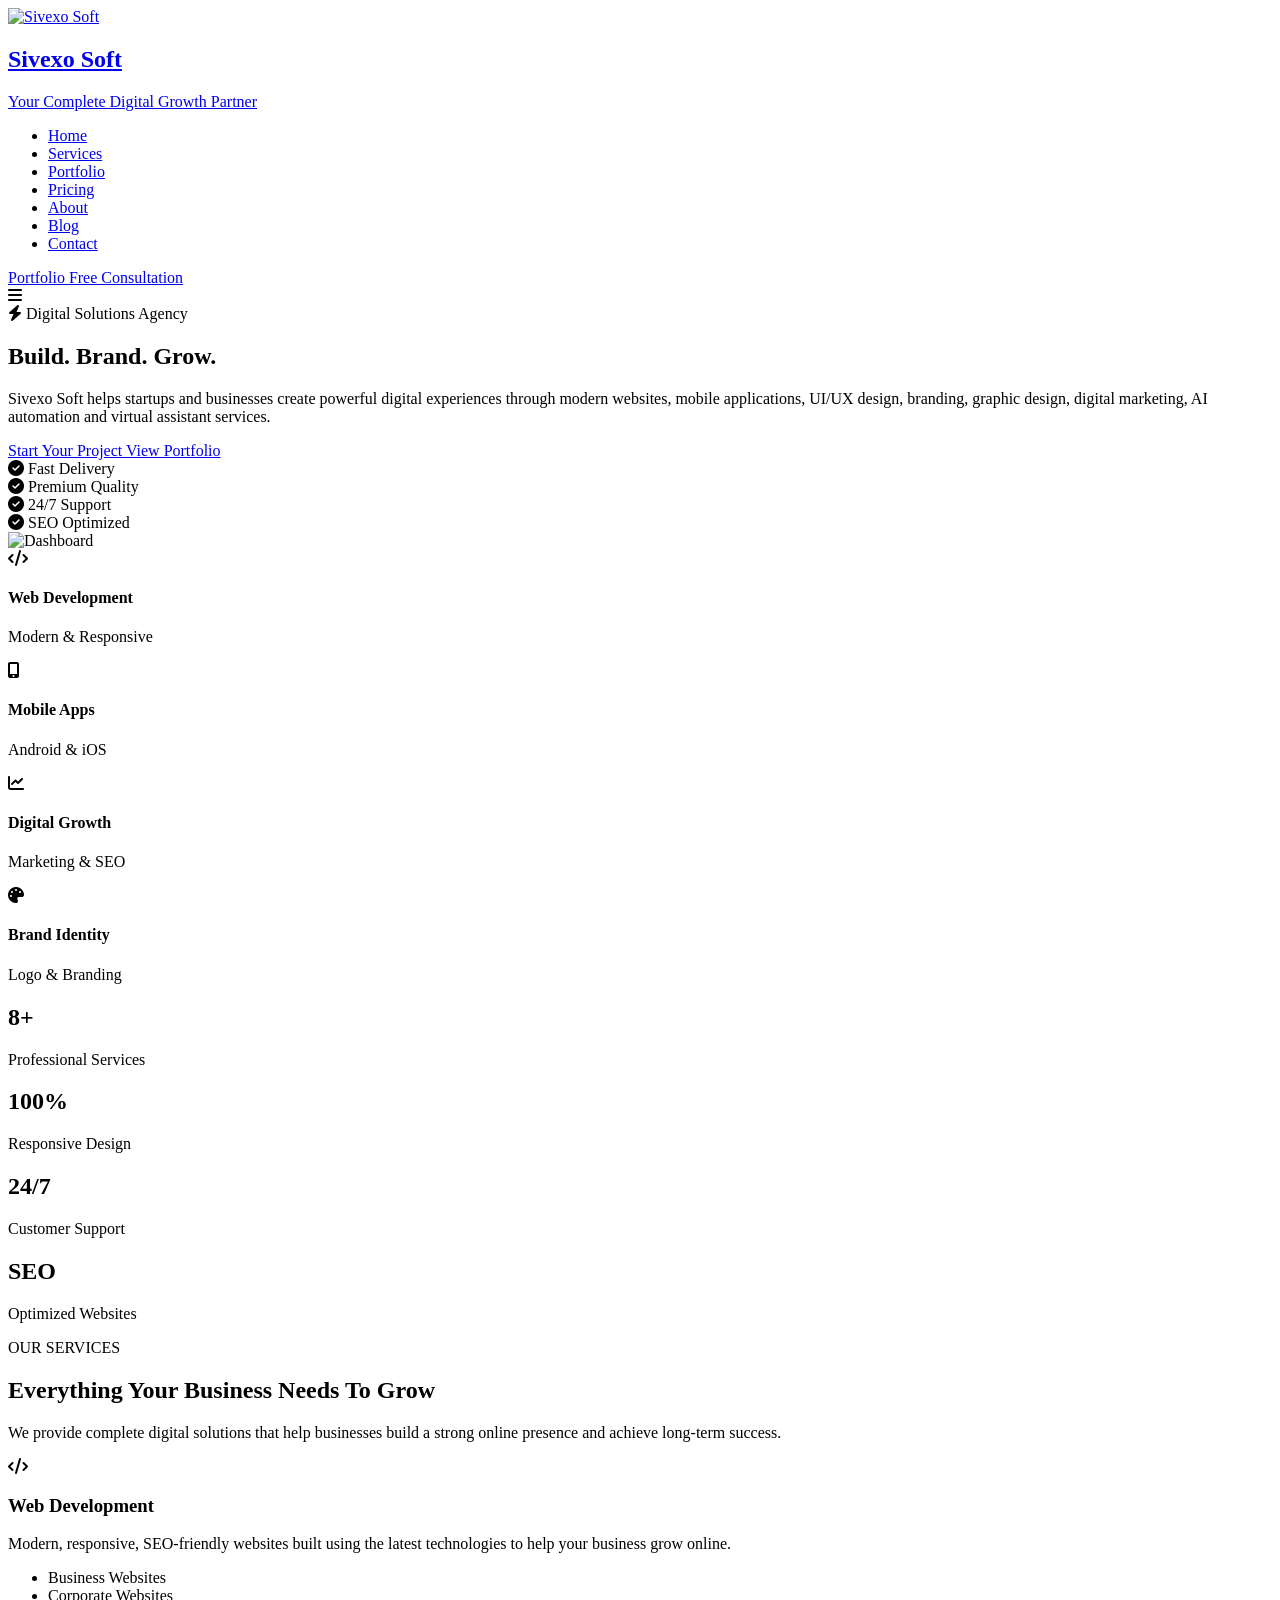
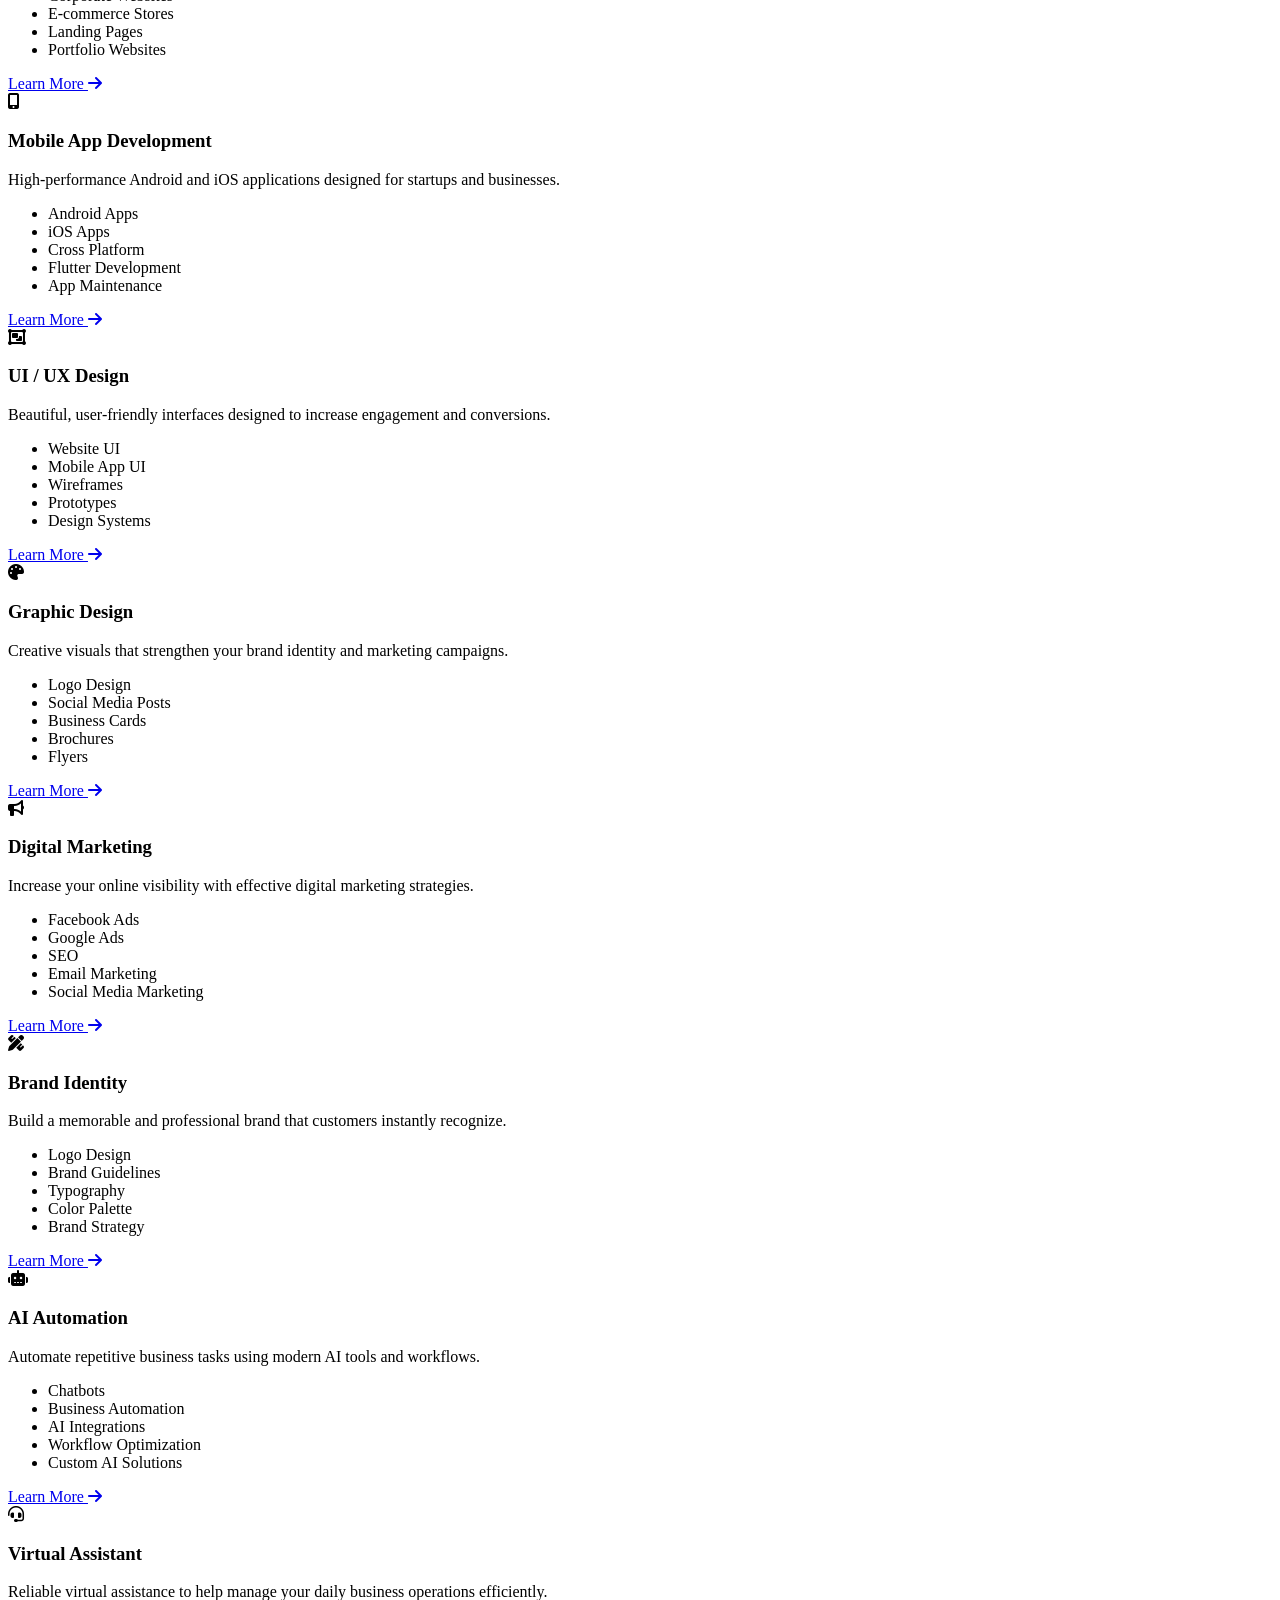
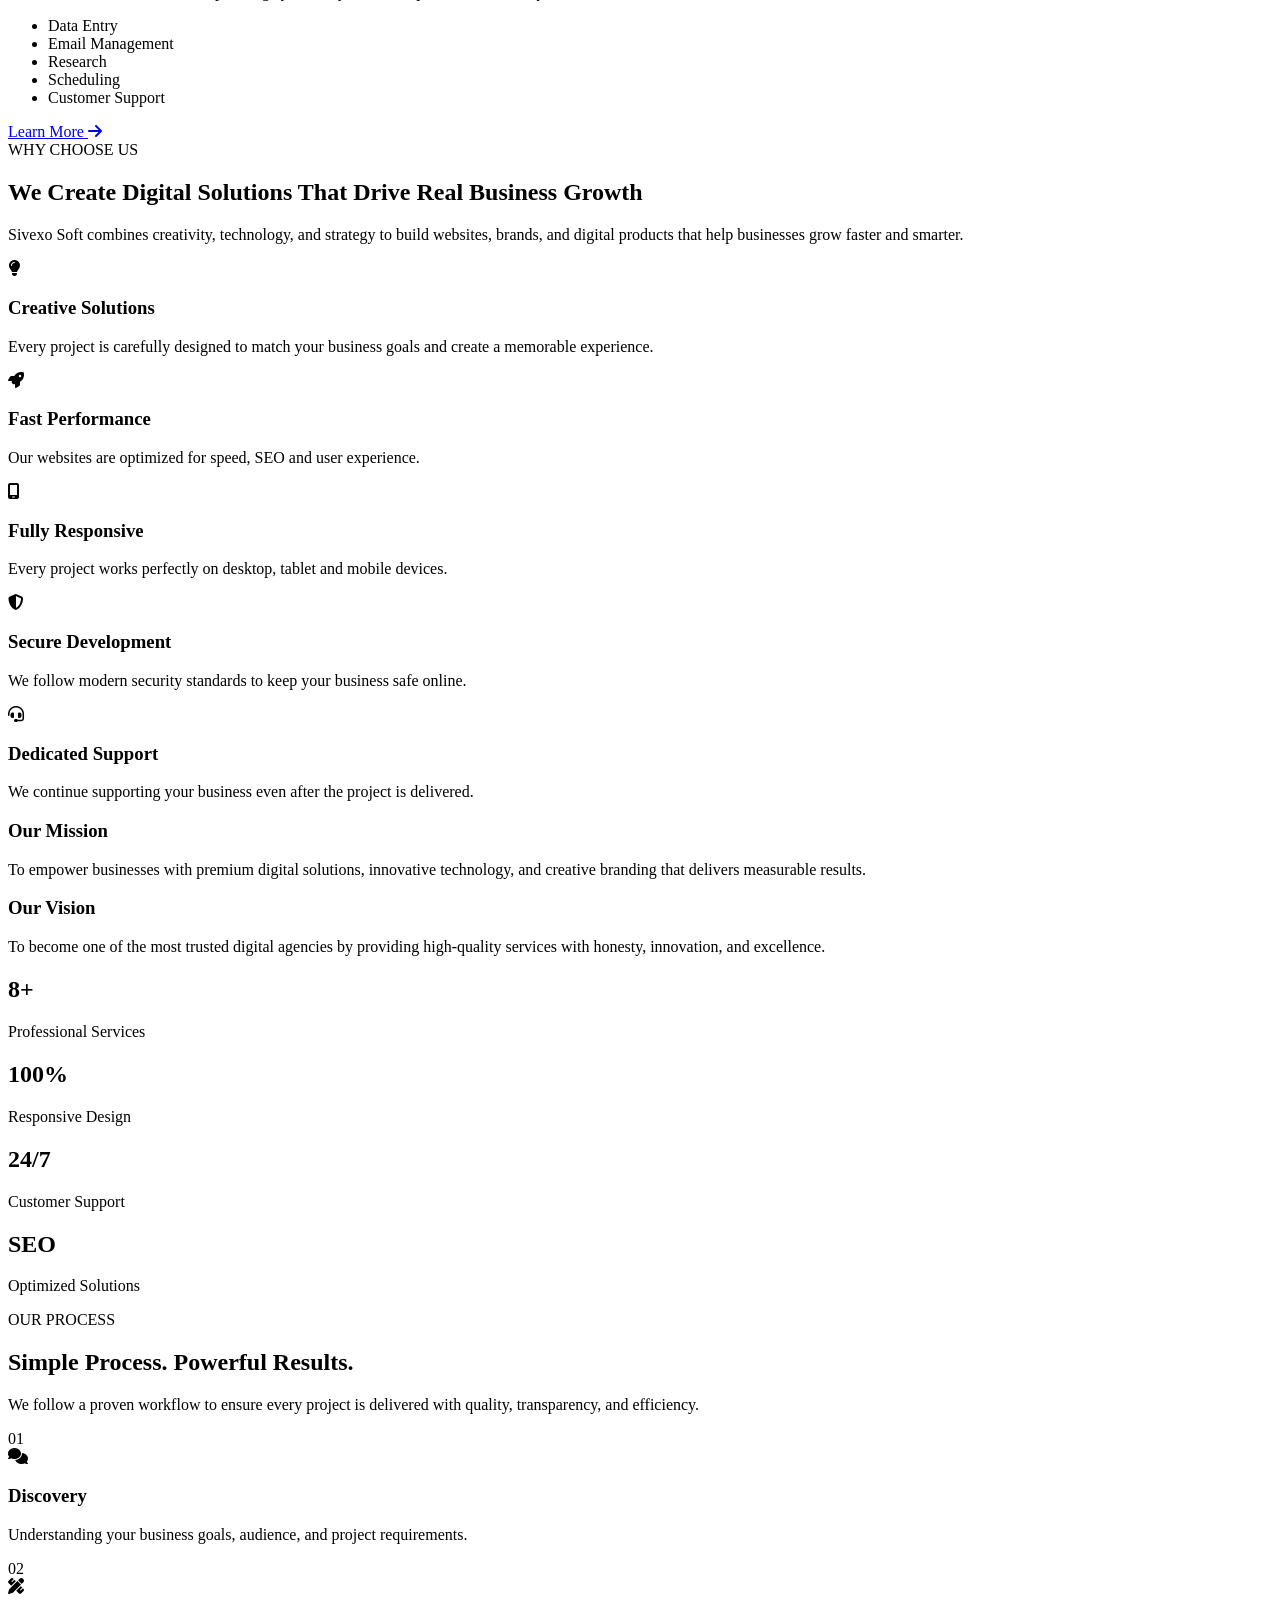
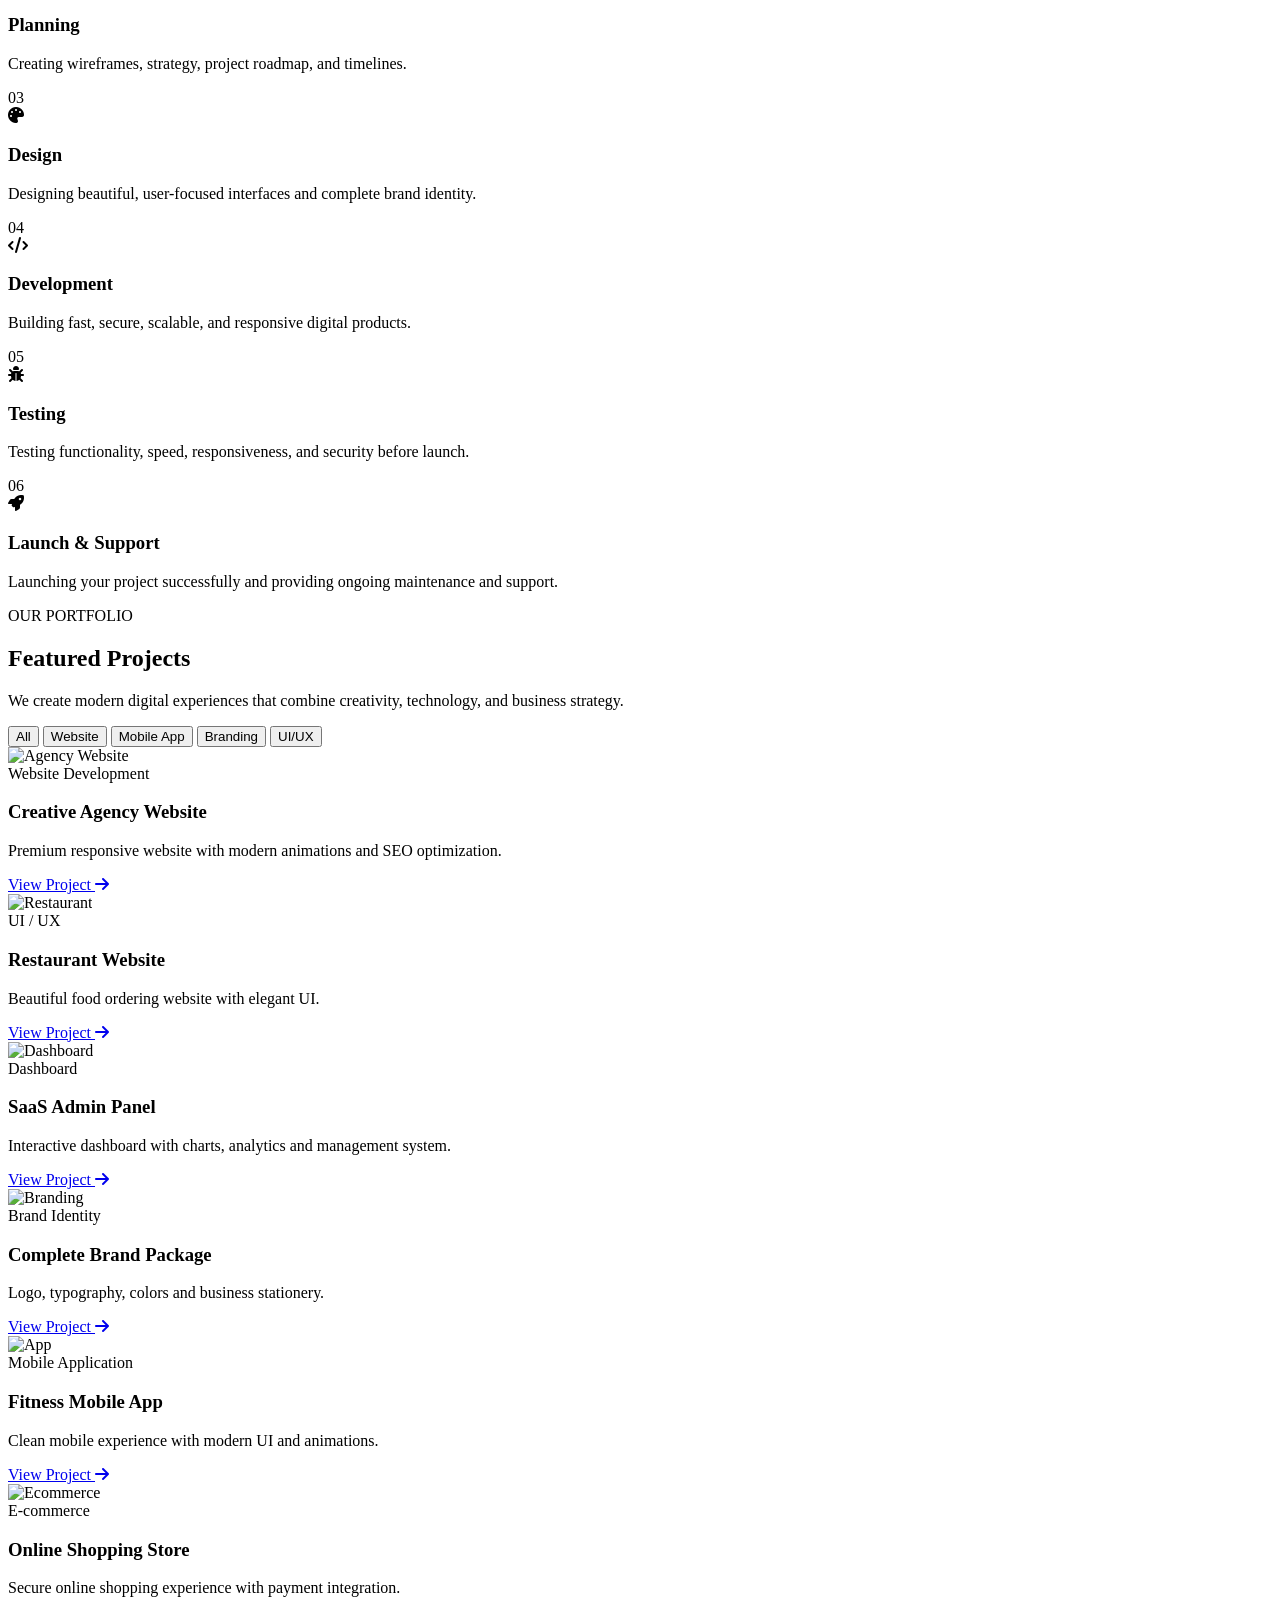
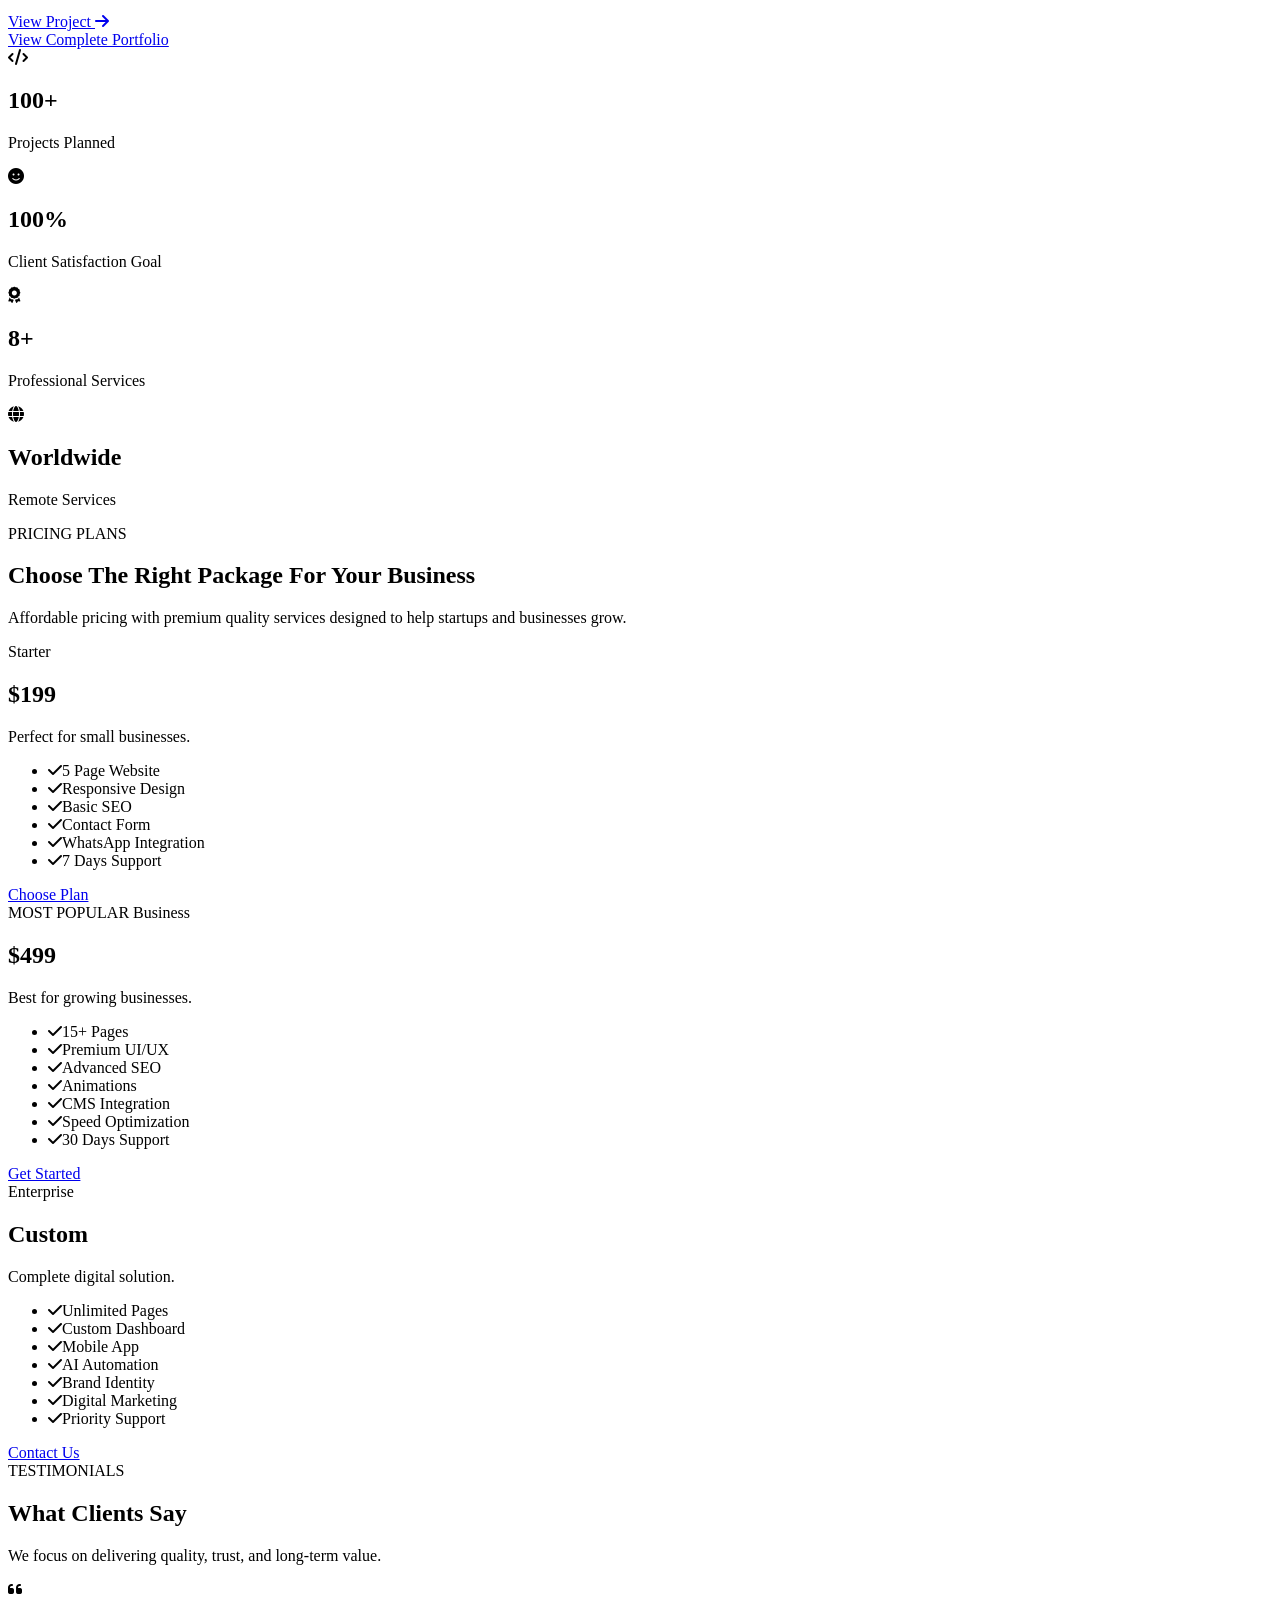
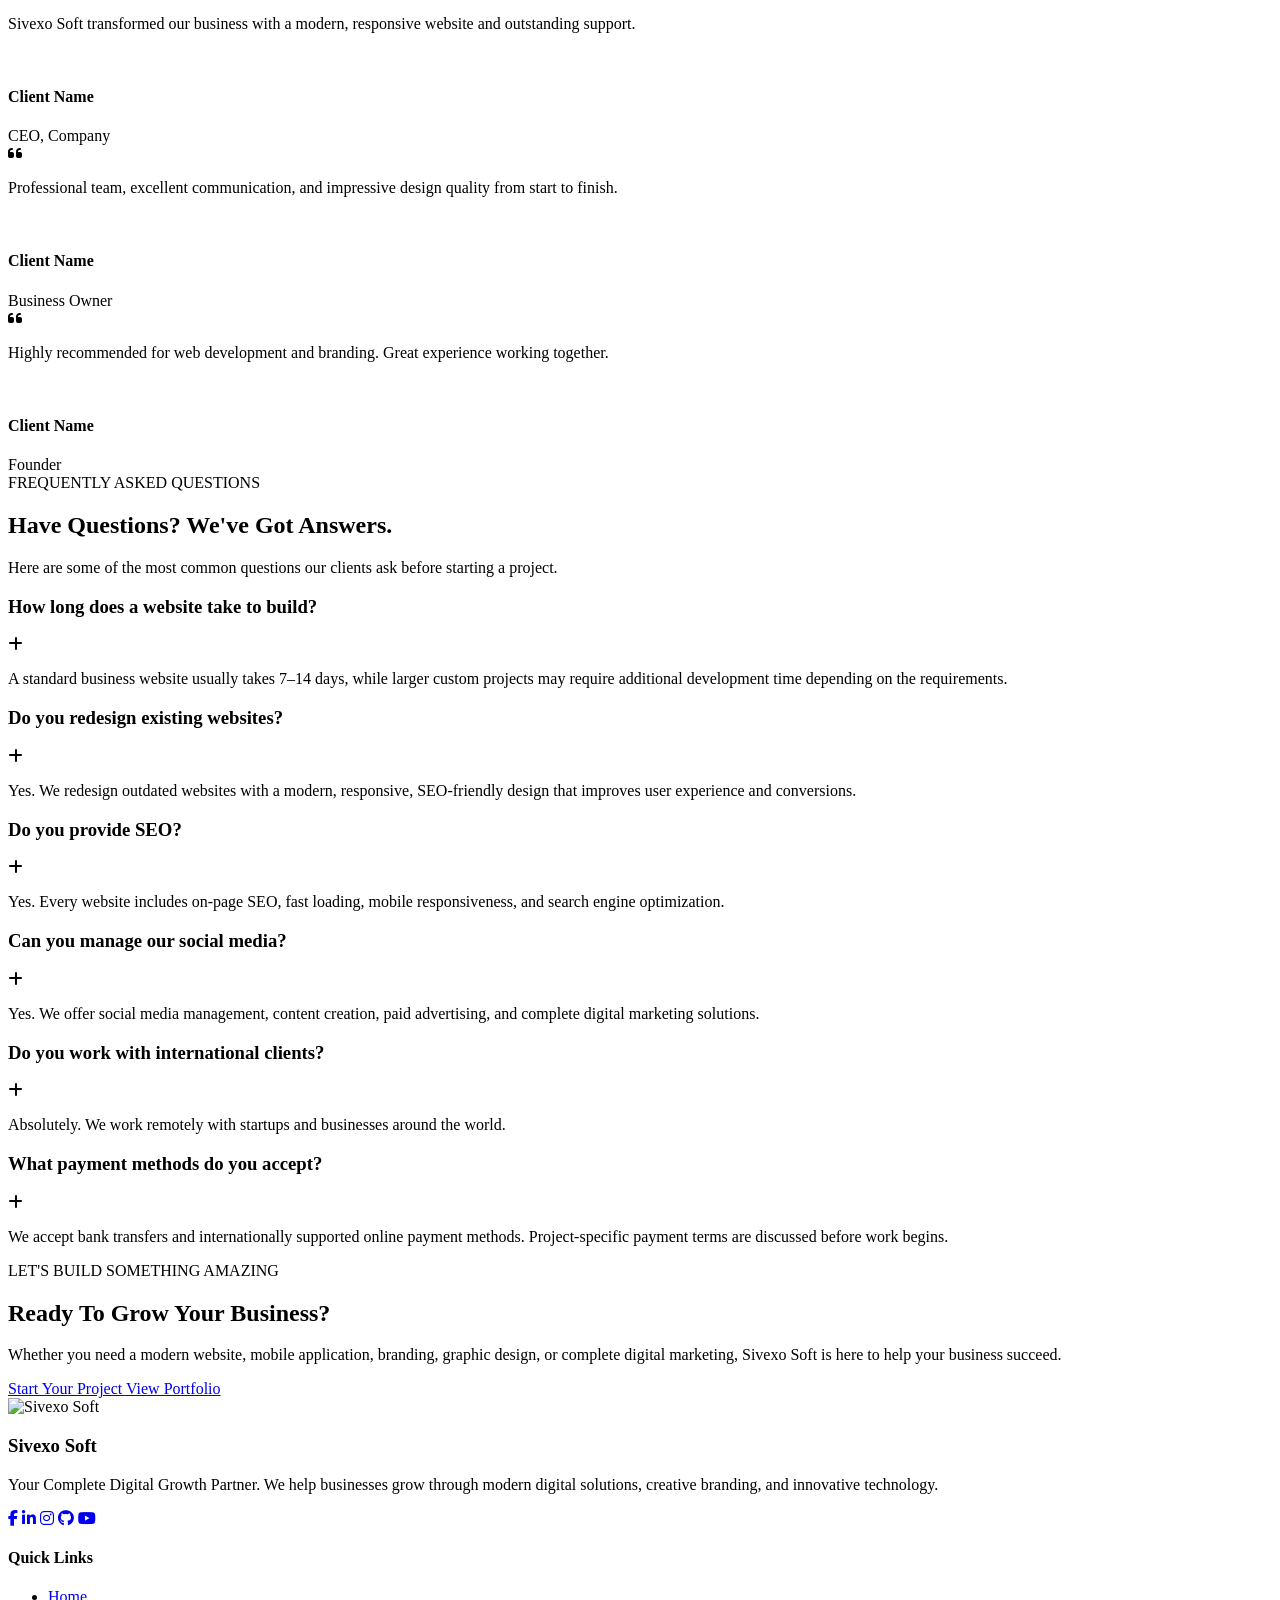
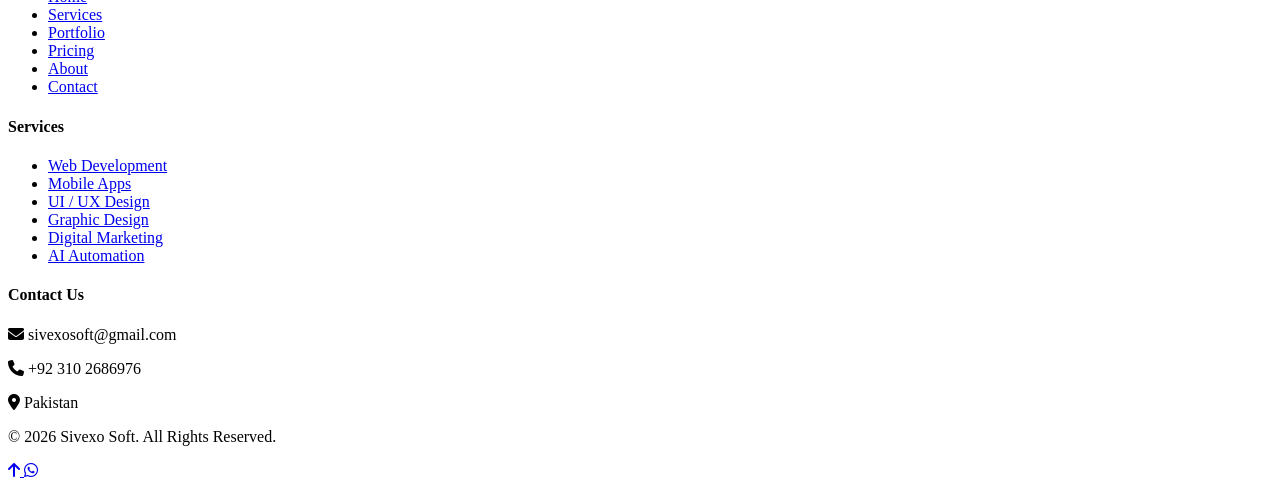
==== index.html @ 592f8347 "Create index.html" ====
<!DOCTYPE html>
<html lang="en">

<head>

    <meta charset="UTF-8">

    <meta http-equiv="X-UA-Compatible" content="IE=edge">

    <meta name="viewport" content="width=device-width, initial-scale=1.0">

    <title>Sivexo Soft | Your Complete Digital Growth Partner</title>

    <meta name="description"
        content="Sivexo Soft provides Web Development, Mobile App Development, UI/UX Design, Branding, Graphic Design, Digital Marketing, SEO and AI Automation services.">

    <meta name="keywords"
        content="Web Development, Mobile Apps, Graphic Design, UI UX, Branding, SEO, Digital Marketing, AI">

    <meta name="author" content="Sivexo Soft">

    <link rel="icon" href="images/favicon.png">

    <link rel="preconnect" href="https://fonts.googleapis.com">

    <link rel="preconnect" href="https://fonts.gstatic.com" crossorigin>

    <link href="https://fonts.googleapis.com/css2?family=Space+Grotesk:wght@300;400;500;600;700&family=Inter:wght@300;400;500;600;700;800&display=swap" rel="stylesheet">

    <link rel="stylesheet"
        href="https://cdnjs.cloudflare.com/ajax/libs/font-awesome/6.6.0/css/all.min.css">

    <link rel="stylesheet" href="css/style.css">

    <link rel="stylesheet" href="css/responsive.css">

</head>

<body>

<!--==============================-->
<!-- PRELOADER -->
<!--==============================-->

<div class="preloader">

    <div class="loader"></div>

</div>

<!--==============================-->
<!-- HEADER -->
<!--==============================-->

<header class="header">

<div class="container">

<nav class="navbar">

<a href="index.html" class="logo">

<img src="images/logo.png" alt="Sivexo Soft">

<div>

<h2>Sivexo Soft</h2>

<p>Your Complete Digital Growth Partner</p>

</div>

</a>

<ul class="nav-menu">

<li><a href="index.html" class="active">Home</a></li>

<li><a href="services.html">Services</a></li>

<li><a href="portfolio.html">Portfolio</a></li>

<li><a href="pricing.html">Pricing</a></li>

<li><a href="about.html">About</a></li>

<li><a href="blog.html">Blog</a></li>

<li><a href="contact.html">Contact</a></li>

</ul>

<div class="nav-buttons">

<a href="#" class="btn-secondary">

Portfolio

</a>

<a href="#" class="btn-primary">

Free Consultation

</a>

</div>

<div class="menu-btn">

<i class="fa-solid fa-bars"></i>

</div>

</nav>

</div>

</header>

<!--==============================-->
<!-- HERO -->
<!--==============================-->

<section class="hero">

<div class="hero-blur blur1"></div>

<div class="hero-blur blur2"></div>

<div class="container hero-container">

<div class="hero-left">

<div class="hero-tag">

<i class="fa-solid fa-bolt"></i>

Digital Solutions Agency

</div>

<h1>

Build.

<span>Brand.</span>

Grow.

</h1>

<p>

Sivexo Soft helps startups and businesses create powerful digital experiences through modern websites, mobile applications, UI/UX design, branding, graphic design, digital marketing, AI automation and virtual assistant services.

</p>

<div class="hero-buttons">

<a href="#" class="btn-primary">

Start Your Project

</a>

<a href="#" class="btn-outline">

View Portfolio

</a>

</div>

<div class="hero-features">

<div class="feature">

<i class="fa-solid fa-circle-check"></i>

<span>Fast Delivery</span>

</div>

<div class="feature">

<i class="fa-solid fa-circle-check"></i>

<span>Premium Quality</span>

</div>

<div class="feature">

<i class="fa-solid fa-circle-check"></i>

<span>24/7 Support</span>

</div>

<div class="feature">

<i class="fa-solid fa-circle-check"></i>

<span>SEO Optimized</span>

</div>

</div>

</div>

<div class="hero-right">

<div class="dashboard">

<img src="images/dashboard.png" alt="Dashboard">

</div>

<div class="floating-card card1">

<i class="fa-solid fa-code"></i>

<h4>Web Development</h4>

<p>Modern & Responsive</p>

</div>

<div class="floating-card card2">

<i class="fa-solid fa-mobile-screen-button"></i>

<h4>Mobile Apps</h4>

<p>Android & iOS</p>

</div>

<div class="floating-card card3">

<i class="fa-solid fa-chart-line"></i>

<h4>Digital Growth</h4>

<p>Marketing & SEO</p>

</div>

<div class="floating-card card4">

<i class="fa-solid fa-palette"></i>

<h4>Brand Identity</h4>

<p>Logo & Branding</p>

</div>

</div>

</div>

</section>

<!--==============================-->
<!-- TRUSTED SECTION -->
<!--==============================-->

<section class="trusted">

<div class="container">

<div class="trusted-box">

<div class="stat">

<h2>8+</h2>

<p>Professional Services</p>

</div>

<div class="stat">

<h2>100%</h2>

<p>Responsive Design</p>

</div>

<div class="stat">

<h2>24/7</h2>

<p>Customer Support</p>

</div>

<div class="stat">

<h2>SEO</h2>

<p>Optimized Websites</p>

</div>

</div>

</div>

</section>

<!-- SERVICES SECTION STARTS HERE -->
<!--==============================-->
<!-- SERVICES -->
<!--==============================-->

<section class="services" id="services">

    <div class="container">

        <div class="section-title">

            <span>OUR SERVICES</span>

            <h2>Everything Your Business Needs To Grow</h2>

            <p>
                We provide complete digital solutions that help businesses build
                a strong online presence and achieve long-term success.
            </p>

        </div>

        <div class="services-grid">

            <!-- Service 1 -->

            <div class="service-card">

                <div class="service-icon">

                    <i class="fa-solid fa-code"></i>

                </div>

                <h3>Web Development</h3>

                <p>

                    Modern, responsive, SEO-friendly websites built using the
                    latest technologies to help your business grow online.

                </p>

                <ul>

                    <li>Business Websites</li>

                    <li>Corporate Websites</li>

                    <li>E-commerce Stores</li>

                    <li>Landing Pages</li>

                    <li>Portfolio Websites</li>

                </ul>

                <a href="#" class="service-btn">

                    Learn More

                    <i class="fa-solid fa-arrow-right"></i>

                </a>

            </div>

            <!-- Service 2 -->

            <div class="service-card">

                <div class="service-icon">

                    <i class="fa-solid fa-mobile-screen-button"></i>

                </div>

                <h3>Mobile App Development</h3>

                <p>

                    High-performance Android and iOS applications designed for
                    startups and businesses.

                </p>

                <ul>

                    <li>Android Apps</li>

                    <li>iOS Apps</li>

                    <li>Cross Platform</li>

                    <li>Flutter Development</li>

                    <li>App Maintenance</li>

                </ul>

                <a href="#" class="service-btn">

                    Learn More

                    <i class="fa-solid fa-arrow-right"></i>

                </a>

            </div>

            <!-- Service 3 -->

            <div class="service-card">

                <div class="service-icon">

                    <i class="fa-solid fa-object-group"></i>

                </div>

                <h3>UI / UX Design</h3>

                <p>

                    Beautiful, user-friendly interfaces designed to increase
                    engagement and conversions.

                </p>

                <ul>

                    <li>Website UI</li>

                    <li>Mobile App UI</li>

                    <li>Wireframes</li>

                    <li>Prototypes</li>

                    <li>Design Systems</li>

                </ul>

                <a href="#" class="service-btn">

                    Learn More

                    <i class="fa-solid fa-arrow-right"></i>

                </a>

            </div>

            <!-- Service 4 -->

            <div class="service-card">

                <div class="service-icon">

                    <i class="fa-solid fa-palette"></i>

                </div>

                <h3>Graphic Design</h3>

                <p>

                    Creative visuals that strengthen your brand identity and
                    marketing campaigns.

                </p>

                <ul>

                    <li>Logo Design</li>

                    <li>Social Media Posts</li>

                    <li>Business Cards</li>

                    <li>Brochures</li>

                    <li>Flyers</li>

                </ul>

                <a href="#" class="service-btn">

                    Learn More

                    <i class="fa-solid fa-arrow-right"></i>

                </a>

            </div>

            <!-- Service 5 -->

            <div class="service-card">

                <div class="service-icon">

                    <i class="fa-solid fa-bullhorn"></i>

                </div>

                <h3>Digital Marketing</h3>

                <p>

                    Increase your online visibility with effective digital
                    marketing strategies.

                </p>

                <ul>

                    <li>Facebook Ads</li>

                    <li>Google Ads</li>

                    <li>SEO</li>

                    <li>Email Marketing</li>

                    <li>Social Media Marketing</li>

                </ul>

                <a href="#" class="service-btn">

                    Learn More

                    <i class="fa-solid fa-arrow-right"></i>

                </a>

            </div>

            <!-- Service 6 -->

            <div class="service-card">

                <div class="service-icon">

                    <i class="fa-solid fa-pen-ruler"></i>

                </div>

                <h3>Brand Identity</h3>

                <p>

                    Build a memorable and professional brand that customers
                    instantly recognize.

                </p>

                <ul>

                    <li>Logo Design</li>

                    <li>Brand Guidelines</li>

                    <li>Typography</li>

                    <li>Color Palette</li>

                    <li>Brand Strategy</li>

                </ul>

                <a href="#" class="service-btn">

                    Learn More

                    <i class="fa-solid fa-arrow-right"></i>

                </a>

            </div>

            <!-- Service 7 -->

            <div class="service-card">

                <div class="service-icon">

                    <i class="fa-solid fa-robot"></i>

                </div>

                <h3>AI Automation</h3>

                <p>

                    Automate repetitive business tasks using modern AI tools and
                    workflows.

                </p>

                <ul>

                    <li>Chatbots</li>

                    <li>Business Automation</li>

                    <li>AI Integrations</li>

                    <li>Workflow Optimization</li>

                    <li>Custom AI Solutions</li>

                </ul>

                <a href="#" class="service-btn">

                    Learn More

                    <i class="fa-solid fa-arrow-right"></i>

                </a>

            </div>

            <!-- Service 8 -->

            <div class="service-card">

                <div class="service-icon">

                    <i class="fa-solid fa-headset"></i>

                </div>

                <h3>Virtual Assistant</h3>

                <p>

                    Reliable virtual assistance to help manage your daily
                    business operations efficiently.

                </p>

                <ul>

                    <li>Data Entry</li>

                    <li>Email Management</li>

                    <li>Research</li>

                    <li>Scheduling</li>

                    <li>Customer Support</li>

                </ul>

                <a href="#" class="service-btn">

                    Learn More

                    <i class="fa-solid fa-arrow-right"></i>

                </a>

            </div>

        </div>

    </div>

</section>

<!--==============================-->
<!-- WHY CHOOSE US -->
<!--==============================-->
  <section class="why-us" id="about">

    <div class="container">

        <div class="section-title">

            <span>WHY CHOOSE US</span>

            <h2>We Create Digital Solutions That Drive Real Business Growth</h2>

            <p>

                Sivexo Soft combines creativity, technology, and strategy to
                build websites, brands, and digital products that help
                businesses grow faster and smarter.

            </p>

        </div>

        <div class="why-wrapper">

            <div class="why-left">

                <div class="feature-box">

                    <div class="feature-icon">

                        <i class="fa-solid fa-lightbulb"></i>

                    </div>

                    <div>

                        <h3>Creative Solutions</h3>

                        <p>

                            Every project is carefully designed to match your
                            business goals and create a memorable experience.

                        </p>

                    </div>

                </div>

                <div class="feature-box">

                    <div class="feature-icon">

                        <i class="fa-solid fa-rocket"></i>

                    </div>

                    <div>

                        <h3>Fast Performance</h3>

                        <p>

                            Our websites are optimized for speed, SEO and user
                            experience.

                        </p>

                    </div>

                </div>

                <div class="feature-box">

                    <div class="feature-icon">

                        <i class="fa-solid fa-mobile-screen"></i>

                    </div>

                    <div>

                        <h3>Fully Responsive</h3>

                        <p>

                            Every project works perfectly on desktop, tablet
                            and mobile devices.

                        </p>

                    </div>

                </div>

                <div class="feature-box">

                    <div class="feature-icon">

                        <i class="fa-solid fa-shield-halved"></i>

                    </div>

                    <div>

                        <h3>Secure Development</h3>

                        <p>

                            We follow modern security standards to keep your
                            business safe online.

                        </p>

                    </div>

                </div>

                <div class="feature-box">

                    <div class="feature-icon">

                        <i class="fa-solid fa-headset"></i>

                    </div>

                    <div>

                        <h3>Dedicated Support</h3>

                        <p>

                            We continue supporting your business even after the
                            project is delivered.

                        </p>

                    </div>

                </div>

            </div>

            <div class="why-right">

                <div class="glass-card">

                    <h3>Our Mission</h3>

                    <p>

                        To empower businesses with premium digital solutions,
                        innovative technology, and creative branding that
                        delivers measurable results.

                    </p>

                </div>

                <div class="glass-card">

                    <h3>Our Vision</h3>

                    <p>

                        To become one of the most trusted digital agencies by
                        providing high-quality services with honesty,
                        innovation, and excellence.

                    </p>

                </div>

                <div class="stats-grid">

                    <div class="stat-card">

                        <h2 class="counter">8+</h2>

                        <p>Professional Services</p>

                    </div>

                    <div class="stat-card">

                        <h2 class="counter">100%</h2>

                        <p>Responsive Design</p>

                    </div>

                    <div class="stat-card">

                        <h2 class="counter">24/7</h2>

                        <p>Customer Support</p>

                    </div>

                    <div class="stat-card">

                        <h2 class="counter">SEO</h2>

                        <p>Optimized Solutions</p>

                    </div>

                </div>

            </div>

        </div>

    </div>

</section>

<!-- ====================================== -->
<!-- OUR PROCESS -->
<!-- ====================================== -->

<section class="process">

    <div class="container">

        <div class="section-title">

            <span>OUR PROCESS</span>

            <h2>Simple Process. Powerful Results.</h2>

            <p>

                We follow a proven workflow to ensure every project is delivered
                with quality, transparency, and efficiency.

            </p>

        </div>

        <div class="process-grid">

            <div class="process-card">

                <div class="step">01</div>

                <i class="fa-solid fa-comments"></i>

                <h3>Discovery</h3>

                <p>

                    Understanding your business goals, audience, and project
                    requirements.

                </p>

            </div>

            <div class="process-card">

                <div class="step">02</div>

                <i class="fa-solid fa-pencil-ruler"></i>

                <h3>Planning</h3>

                <p>

                    Creating wireframes, strategy, project roadmap, and
                    timelines.

                </p>

            </div>

            <div class="process-card">

                <div class="step">03</div>

                <i class="fa-solid fa-palette"></i>

                <h3>Design</h3>

                <p>

                    Designing beautiful, user-focused interfaces and complete
                    brand identity.

                </p>

            </div>

            <div class="process-card">

                <div class="step">04</div>

                <i class="fa-solid fa-code"></i>

                <h3>Development</h3>

                <p>

                    Building fast, secure, scalable, and responsive digital
                    products.

                </p>

            </div>

            <div class="process-card">

                <div class="step">05</div>

                <i class="fa-solid fa-bug"></i>

                <h3>Testing</h3>

                <p>

                    Testing functionality, speed, responsiveness, and security
                    before launch.

                </p>

            </div>

            <div class="process-card">

                <div class="step">06</div>

                <i class="fa-solid fa-rocket"></i>

                <h3>Launch & Support</h3>

                <p>

                    Launching your project successfully and providing ongoing
                    maintenance and support.

                </p>

            </div>

        </div>

    </div>

</section>

<!-- ====================================== -->
<!-- PORTFOLIO STARTS NEXT -->
  <!-- ====================================== -->
<!-- PORTFOLIO -->
<!-- ====================================== -->

<section class="portfolio" id="portfolio">

    <div class="container">

        <div class="section-title">

            <span>OUR PORTFOLIO</span>

            <h2>Featured Projects</h2>

            <p>

                We create modern digital experiences that combine creativity,
                technology, and business strategy.

            </p>

        </div>

        <!-- Portfolio Filter -->

        <div class="portfolio-filter">

            <button class="active">All</button>

            <button>Website</button>

            <button>Mobile App</button>

            <button>Branding</button>

            <button>UI/UX</button>

        </div>

        <!-- Portfolio Grid -->

        <div class="portfolio-grid">

            <!-- Project -->

            <div class="portfolio-card">

                <img src="images/project1.jpg" alt="Agency Website">

                <div class="portfolio-content">

                    <span>Website Development</span>

                    <h3>Creative Agency Website</h3>

                    <p>

                        Premium responsive website with modern animations
                        and SEO optimization.

                    </p>

                    <a href="#">

                        View Project

                        <i class="fa-solid fa-arrow-right"></i>

                    </a>

                </div>

            </div>

            <!-- Project -->

            <div class="portfolio-card">

                <img src="images/project2.jpg" alt="Restaurant">

                <div class="portfolio-content">

                    <span>UI / UX</span>

                    <h3>Restaurant Website</h3>

                    <p>

                        Beautiful food ordering website with elegant UI.

                    </p>

                    <a href="#">

                        View Project

                        <i class="fa-solid fa-arrow-right"></i>

                    </a>

                </div>

            </div>

            <!-- Project -->

            <div class="portfolio-card">

                <img src="images/project3.jpg" alt="Dashboard">

                <div class="portfolio-content">

                    <span>Dashboard</span>

                    <h3>SaaS Admin Panel</h3>

                    <p>

                        Interactive dashboard with charts, analytics
                        and management system.

                    </p>

                    <a href="#">

                        View Project

                        <i class="fa-solid fa-arrow-right"></i>

                    </a>

                </div>

            </div>

            <!-- Project -->

            <div class="portfolio-card">

                <img src="images/project4.jpg" alt="Branding">

                <div class="portfolio-content">

                    <span>Brand Identity</span>

                    <h3>Complete Brand Package</h3>

                    <p>

                        Logo, typography, colors and business stationery.

                    </p>

                    <a href="#">

                        View Project

                        <i class="fa-solid fa-arrow-right"></i>

                    </a>

                </div>

            </div>

            <!-- Project -->

            <div class="portfolio-card">

                <img src="images/project5.jpg" alt="App">

                <div class="portfolio-content">

                    <span>Mobile Application</span>

                    <h3>Fitness Mobile App</h3>

                    <p>

                        Clean mobile experience with modern UI and animations.

                    </p>

                    <a href="#">

                        View Project

                        <i class="fa-solid fa-arrow-right"></i>

                    </a>

                </div>

            </div>

            <!-- Project -->

            <div class="portfolio-card">

                <img src="images/project6.jpg" alt="Ecommerce">

                <div class="portfolio-content">

                    <span>E-commerce</span>

                    <h3>Online Shopping Store</h3>

                    <p>

                        Secure online shopping experience with payment
                        integration.

                    </p>

                    <a href="#">

                        View Project

                        <i class="fa-solid fa-arrow-right"></i>

                    </a>

                </div>

            </div>

        </div>

        <div class="portfolio-btn">

            <a href="#" class="btn-primary">

                View Complete Portfolio

            </a>

        </div>

    </div>

</section>

<!-- ====================================== -->
<!-- COMPANY STATS -->
<!-- ====================================== -->

<section class="stats">

    <div class="container">

        <div class="stats-grid">

            <div class="stat-box">

                <i class="fa-solid fa-code"></i>

                <h2>100+</h2>

                <p>Projects Planned</p>

            </div>

            <div class="stat-box">

                <i class="fa-solid fa-face-smile"></i>

                <h2>100%</h2>

                <p>Client Satisfaction Goal</p>

            </div>

            <div class="stat-box">

                <i class="fa-solid fa-award"></i>

                <h2>8+</h2>

                <p>Professional Services</p>

            </div>

            <div class="stat-box">

                <i class="fa-solid fa-globe"></i>

                <h2>Worldwide</h2>

                <p>Remote Services</p>

            </div>

        </div>

    </div>

</section>

<!-- ====================================== -->
<!-- PRICING SECTION NEXT -->
  <!-- ====================================== -->
<!-- PRICING -->
<!-- ====================================== -->

<section class="pricing" id="pricing">

    <div class="container">

        <div class="section-title">

            <span>PRICING PLANS</span>

            <h2>Choose The Right Package For Your Business</h2>

            <p>

                Affordable pricing with premium quality services designed
                to help startups and businesses grow.

            </p>

        </div>

        <div class="pricing-grid">

            <!-- Starter -->

            <div class="pricing-card">

                <span class="plan">Starter</span>

                <h2>$199</h2>

                <p>Perfect for small businesses.</p>

                <ul>

                    <li><i class="fa-solid fa-check"></i>5 Page Website</li>

                    <li><i class="fa-solid fa-check"></i>Responsive Design</li>

                    <li><i class="fa-solid fa-check"></i>Basic SEO</li>

                    <li><i class="fa-solid fa-check"></i>Contact Form</li>

                    <li><i class="fa-solid fa-check"></i>WhatsApp Integration</li>

                    <li><i class="fa-solid fa-check"></i>7 Days Support</li>

                </ul>

                <a href="#" class="btn-secondary">

                    Choose Plan

                </a>

            </div>

            <!-- Business -->

            <div class="pricing-card featured">

                <span class="popular">

                    MOST POPULAR

                </span>

                <span class="plan">

                    Business

                </span>

                <h2>$499</h2>

                <p>Best for growing businesses.</p>

                <ul>

                    <li><i class="fa-solid fa-check"></i>15+ Pages</li>

                    <li><i class="fa-solid fa-check"></i>Premium UI/UX</li>

                    <li><i class="fa-solid fa-check"></i>Advanced SEO</li>

                    <li><i class="fa-solid fa-check"></i>Animations</li>

                    <li><i class="fa-solid fa-check"></i>CMS Integration</li>

                    <li><i class="fa-solid fa-check"></i>Speed Optimization</li>

                    <li><i class="fa-solid fa-check"></i>30 Days Support</li>

                </ul>

                <a href="#" class="btn-primary">

                    Get Started

                </a>

            </div>

            <!-- Enterprise -->

            <div class="pricing-card">

                <span class="plan">

                    Enterprise

                </span>

                <h2>Custom</h2>

                <p>Complete digital solution.</p>

                <ul>

                    <li><i class="fa-solid fa-check"></i>Unlimited Pages</li>

                    <li><i class="fa-solid fa-check"></i>Custom Dashboard</li>

                    <li><i class="fa-solid fa-check"></i>Mobile App</li>

                    <li><i class="fa-solid fa-check"></i>AI Automation</li>

                    <li><i class="fa-solid fa-check"></i>Brand Identity</li>

                    <li><i class="fa-solid fa-check"></i>Digital Marketing</li>

                    <li><i class="fa-solid fa-check"></i>Priority Support</li>

                </ul>

                <a href="#" class="btn-secondary">

                    Contact Us

                </a>

            </div>

        </div>

    </div>

</section>

<!-- ====================================== -->
<!-- TESTIMONIALS -->
<!-- ====================================== -->

<section class="testimonials">

    <div class="container">

        <div class="section-title">

            <span>TESTIMONIALS</span>

            <h2>What Clients Say</h2>

            <p>

                We focus on delivering quality, trust, and long-term value.

            </p>

        </div>

        <div class="testimonial-grid">

            <div class="testimonial-card">

                <i class="fa-solid fa-quote-left"></i>

                <p>

                    Sivexo Soft transformed our business with a modern,
                    responsive website and outstanding support.

                </p>

                <div class="client">

                    <img src="images/client1.jpg" alt="">

                    <div>

                        <h4>Client Name</h4>

                        <span>CEO, Company</span>

                    </div>

                </div>

            </div>

            <div class="testimonial-card">

                <i class="fa-solid fa-quote-left"></i>

                <p>

                    Professional team, excellent communication, and
                    impressive design quality from start to finish.

                </p>

                <div class="client">

                    <img src="images/client2.jpg" alt="">

                    <div>

                        <h4>Client Name</h4>

                        <span>Business Owner</span>

                    </div>

                </div>

            </div>

            <div class="testimonial-card">

                <i class="fa-solid fa-quote-left"></i>

                <p>

                    Highly recommended for web development and branding.
                    Great experience working together.

                </p>

                <div class="client">

                    <img src="images/client3.jpg" alt="">

                    <div>

                        <h4>Client Name</h4>

                        <span>Founder</span>

                    </div>

                </div>

            </div>

        </div>

    </div>

</section>

<!-- ====================================== -->
<!-- FAQ STARTS NEXT -->
  <!-- ====================================== -->
<!-- FAQ -->
<!-- ====================================== -->

<section class="faq" id="faq">

    <div class="container">

        <div class="section-title">

            <span>FREQUENTLY ASKED QUESTIONS</span>

            <h2>Have Questions? We've Got Answers.</h2>

            <p>

                Here are some of the most common questions our clients ask
                before starting a project.

            </p>

        </div>

        <div class="faq-wrapper">

            <div class="faq-item active">

                <div class="faq-question">

                    <h3>How long does a website take to build?</h3>

                    <i class="fa-solid fa-plus"></i>

                </div>

                <div class="faq-answer">

                    <p>

                        A standard business website usually takes 7–14 days,
                        while larger custom projects may require additional
                        development time depending on the requirements.

                    </p>

                </div>

            </div>

            <div class="faq-item">

                <div class="faq-question">

                    <h3>Do you redesign existing websites?</h3>

                    <i class="fa-solid fa-plus"></i>

                </div>

                <div class="faq-answer">

                    <p>

                        Yes. We redesign outdated websites with a modern,
                        responsive, SEO-friendly design that improves user
                        experience and conversions.

                    </p>

                </div>

            </div>

            <div class="faq-item">

                <div class="faq-question">

                    <h3>Do you provide SEO?</h3>

                    <i class="fa-solid fa-plus"></i>

                </div>

                <div class="faq-answer">

                    <p>

                        Yes. Every website includes on-page SEO, fast loading,
                        mobile responsiveness, and search engine optimization.

                    </p>

                </div>

            </div>

            <div class="faq-item">

                <div class="faq-question">

                    <h3>Can you manage our social media?</h3>

                    <i class="fa-solid fa-plus"></i>

                </div>

                <div class="faq-answer">

                    <p>

                        Yes. We offer social media management, content creation,
                        paid advertising, and complete digital marketing
                        solutions.

                    </p>

                </div>

            </div>

            <div class="faq-item">

                <div class="faq-question">

                    <h3>Do you work with international clients?</h3>

                    <i class="fa-solid fa-plus"></i>

                </div>

                <div class="faq-answer">

                    <p>

                        Absolutely. We work remotely with startups and
                        businesses around the world.

                    </p>

                </div>

            </div>

            <div class="faq-item">

                <div class="faq-question">

                    <h3>What payment methods do you accept?</h3>

                    <i class="fa-solid fa-plus"></i>

                </div>

                <div class="faq-answer">

                    <p>

                        We accept bank transfers and internationally supported
                        online payment methods. Project-specific payment terms
                        are discussed before work begins.

                    </p>

                </div>

            </div>

        </div>

    </div>

</section>

<!-- ====================================== -->
<!-- CALL TO ACTION -->
<!-- ====================================== -->

<section class="cta">

    <div class="container">

        <div class="cta-box">

            <span>LET'S BUILD SOMETHING AMAZING</span>

            <h2>

                Ready To Grow Your Business?

            </h2>

            <p>

                Whether you need a modern website, mobile application,
                branding, graphic design, or complete digital marketing,
                Sivexo Soft is here to help your business succeed.

            </p>

            <div class="cta-buttons">

                <a href="contact.html" class="btn-primary">

                    Start Your Project

                </a>

                <a href="portfolio.html" class="btn-outline">

                    View Portfolio

                </a>

            </div>

        </div>

    </div>

</section>

<!-- ====================================== -->
<!-- FOOTER -->
<!-- ====================================== -->

<footer class="footer">

    <div class="container">

        <div class="footer-grid">

            <div class="footer-about">

                <img src="images/logo.png" alt="Sivexo Soft">

                <h3>Sivexo Soft</h3>

                <p>

                    Your Complete Digital Growth Partner.

                    We help businesses grow through modern digital solutions,
                    creative branding, and innovative technology.

                </p>

                <div class="social-icons">

                    <a href="#"><i class="fab fa-facebook-f"></i></a>

                    <a href="#"><i class="fab fa-linkedin-in"></i></a>

                    <a href="#"><i class="fab fa-instagram"></i></a>

                    <a href="#"><i class="fab fa-github"></i></a>

                    <a href="#"><i class="fab fa-youtube"></i></a>

                </div>

            </div>

            <div class="footer-links">

                <h4>Quick Links</h4>

                <ul>

                    <li><a href="#">Home</a></li>

                    <li><a href="#services">Services</a></li>

                    <li><a href="#portfolio">Portfolio</a></li>

                    <li><a href="pricing.html">Pricing</a></li>

                    <li><a href="about.html">About</a></li>

                    <li><a href="contact.html">Contact</a></li>

                </ul>

            </div>

            <div class="footer-links">

                <h4>Services</h4>

                <ul>

                    <li><a href="#">Web Development</a></li>

                    <li><a href="#">Mobile Apps</a></li>

                    <li><a href="#">UI / UX Design</a></li>

                    <li><a href="#">Graphic Design</a></li>

                    <li><a href="#">Digital Marketing</a></li>

                    <li><a href="#">AI Automation</a></li>

                </ul>

            </div>

            <div class="footer-contact">

                <h4>Contact Us</h4>

                <p>

                    <i class="fa-solid fa-envelope"></i>

                    sivexosoft@gmail.com

                </p>

                <p>

                    <i class="fa-solid fa-phone"></i>

                    +92 310 2686976

                </p>

                <p>

                    <i class="fa-solid fa-location-dot"></i>

                    Pakistan

                </p>

            </div>

        </div>

        <div class="footer-bottom">

            <p>

                © 2026 Sivexo Soft. All Rights Reserved.

            </p>

        </div>

    </div>

</footer>

<!-- ====================================== -->
<!-- FLOATING BUTTONS -->
<!-- ====================================== -->

<a href="#" class="scroll-top">

    <i class="fa-solid fa-arrow-up"></i>

</a>

<a href="https://wa.me/923102686976" class="whatsapp">

    <i class="fab fa-whatsapp"></i>

</a>

<!-- ====================================== -->
<!-- JAVASCRIPT -->
<!-- ====================================== -->

<script src="js/main.js"></script>

</body>

</html>
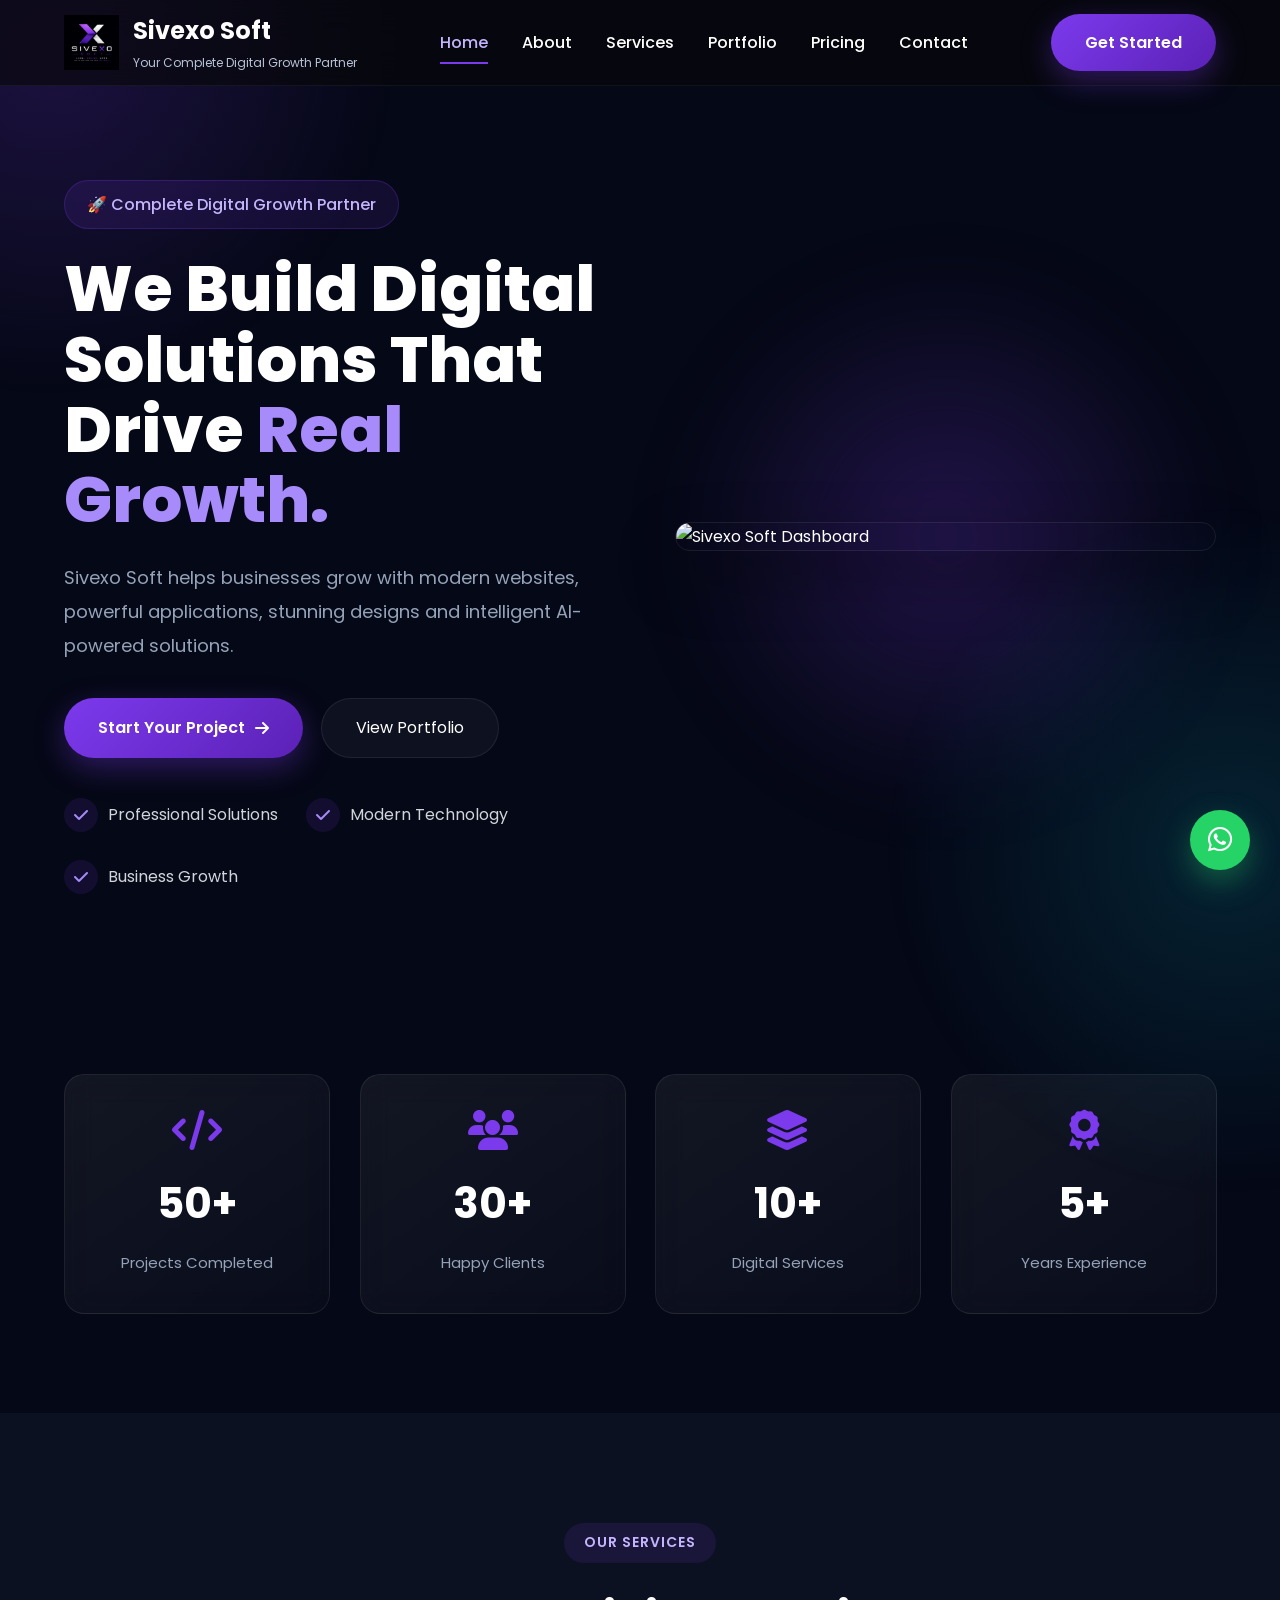
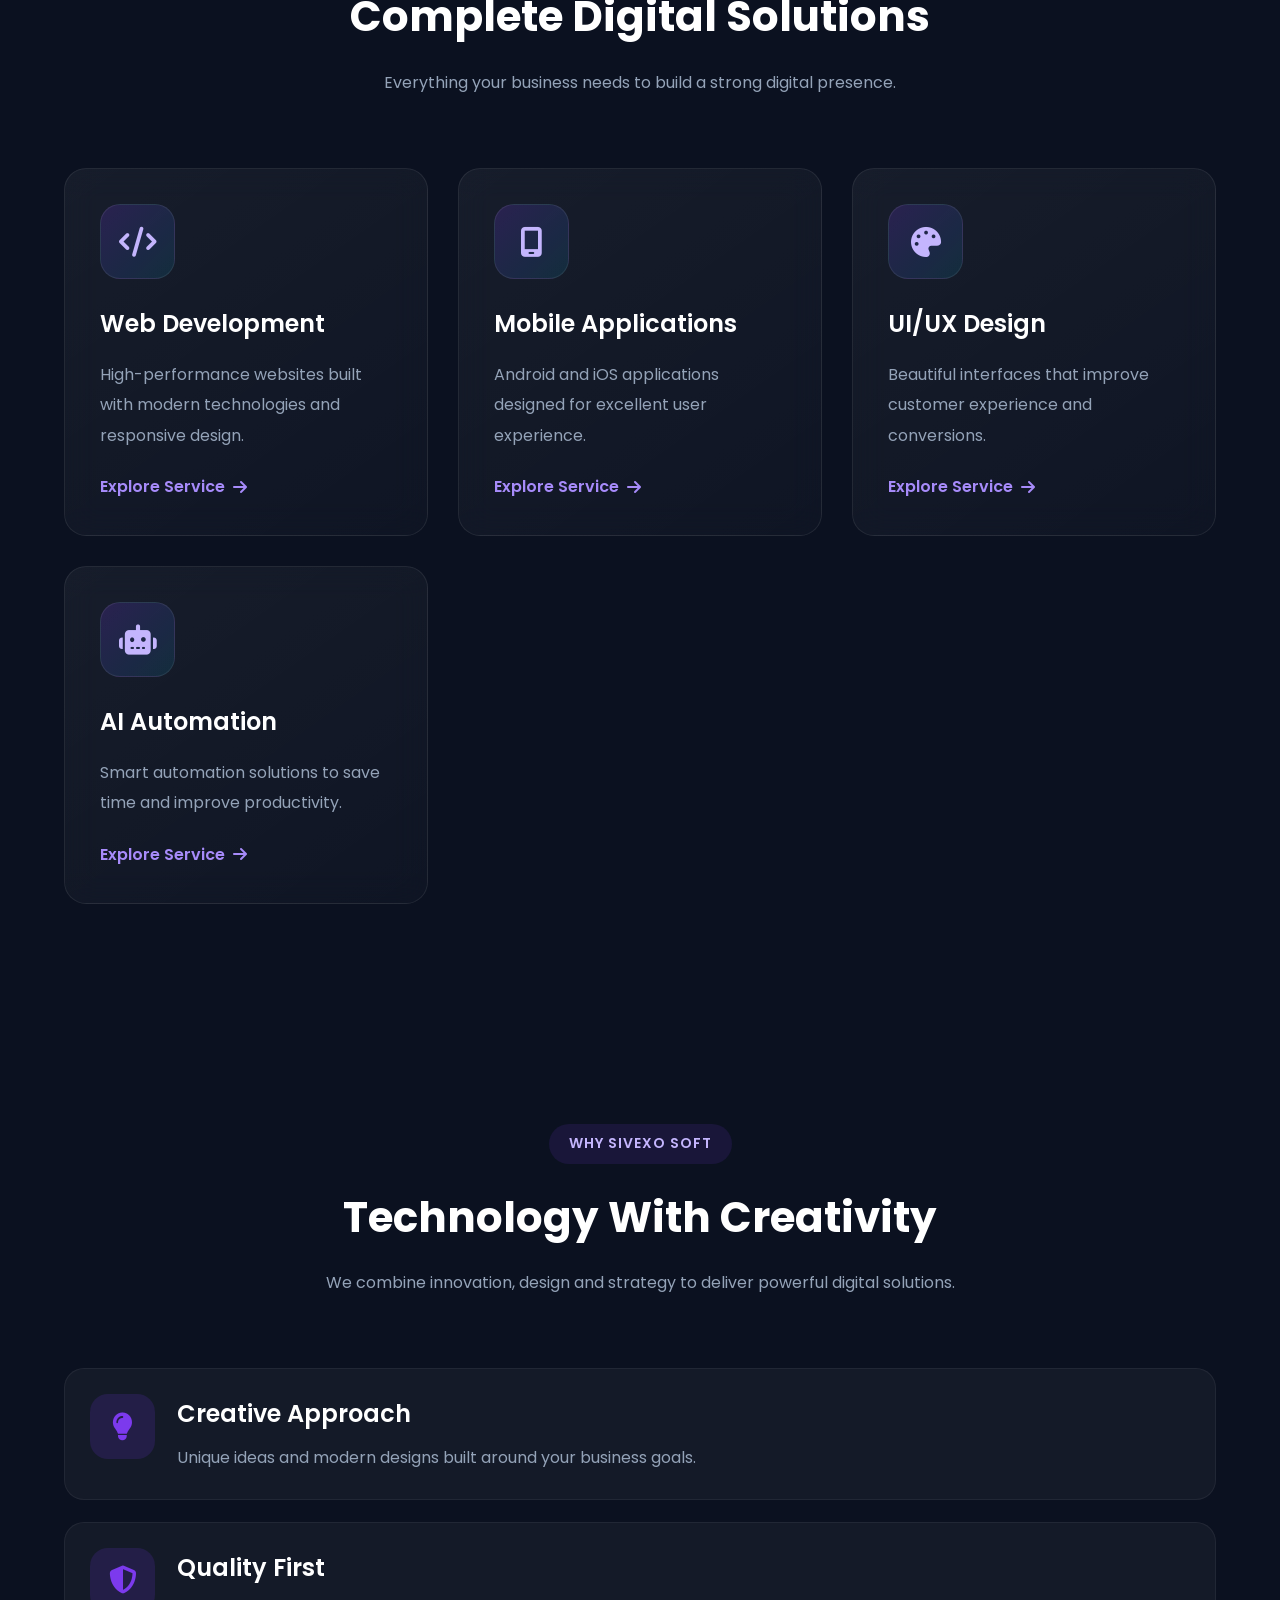
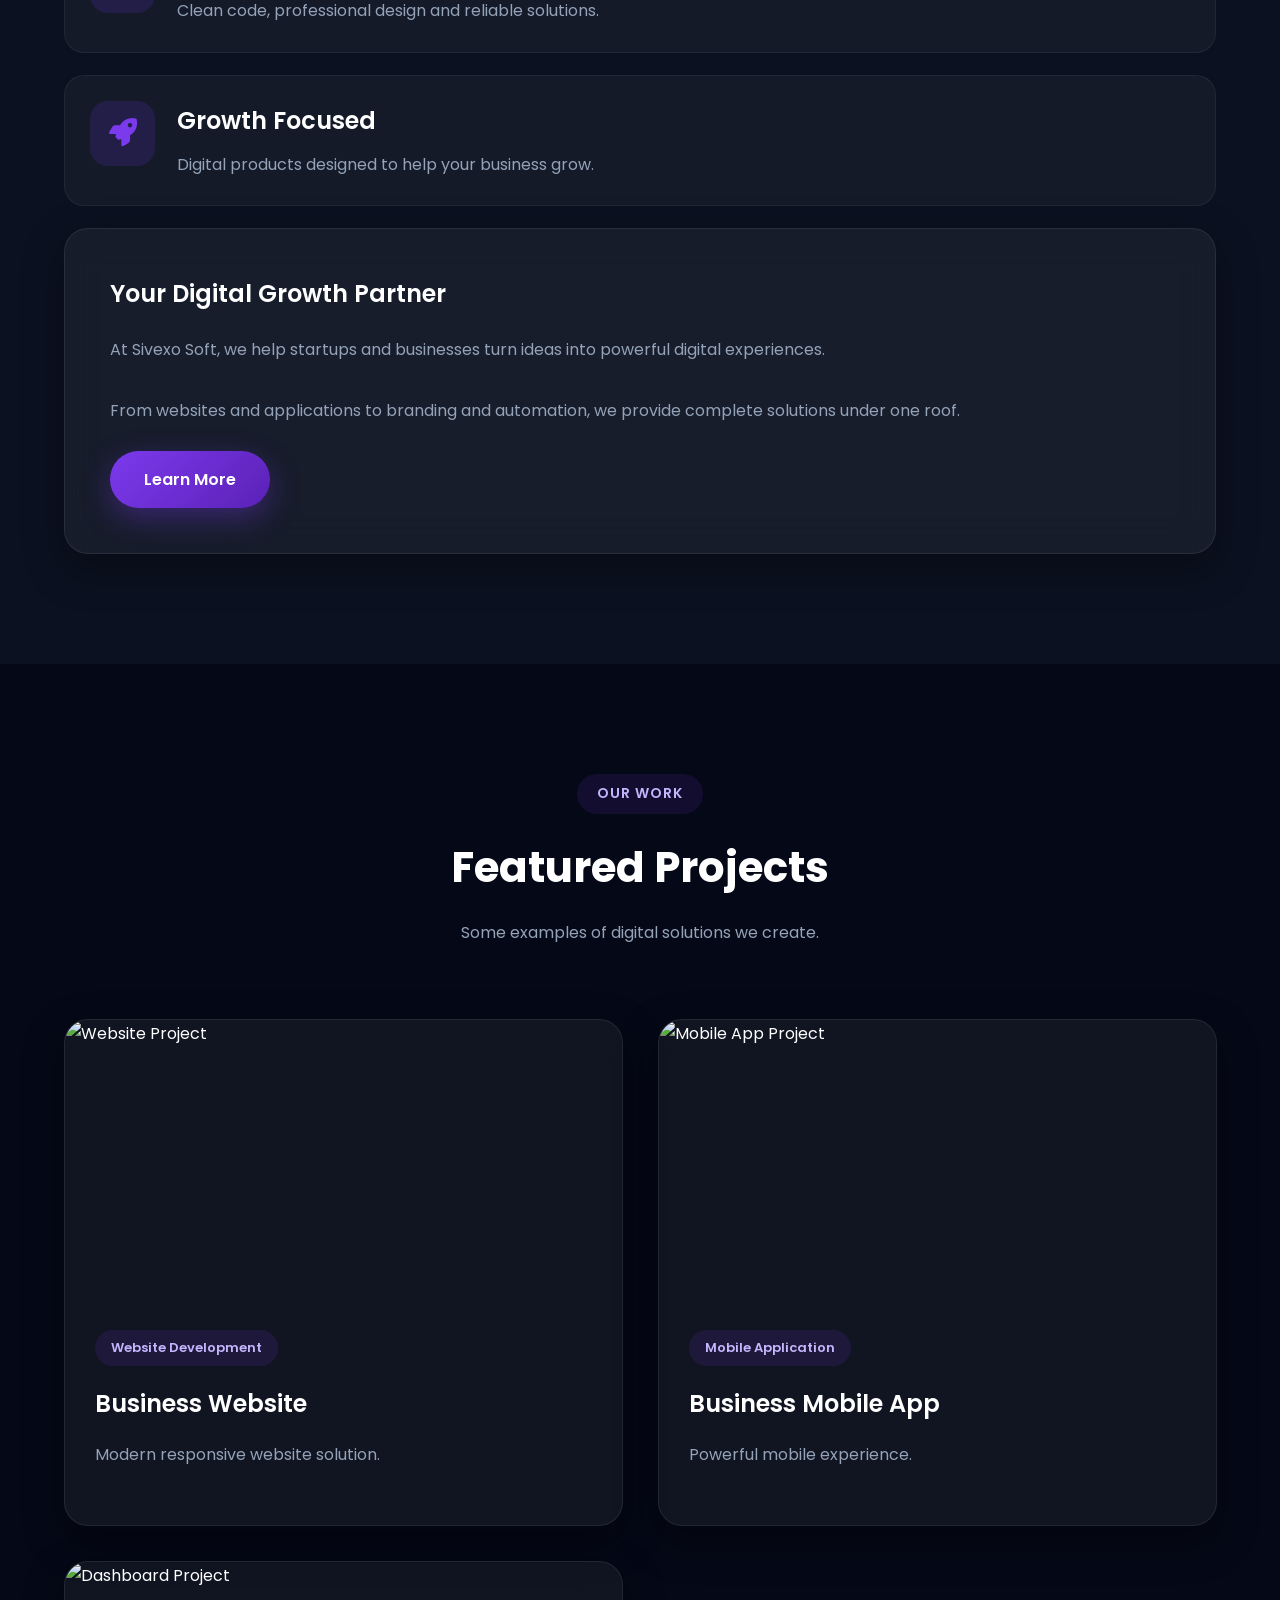
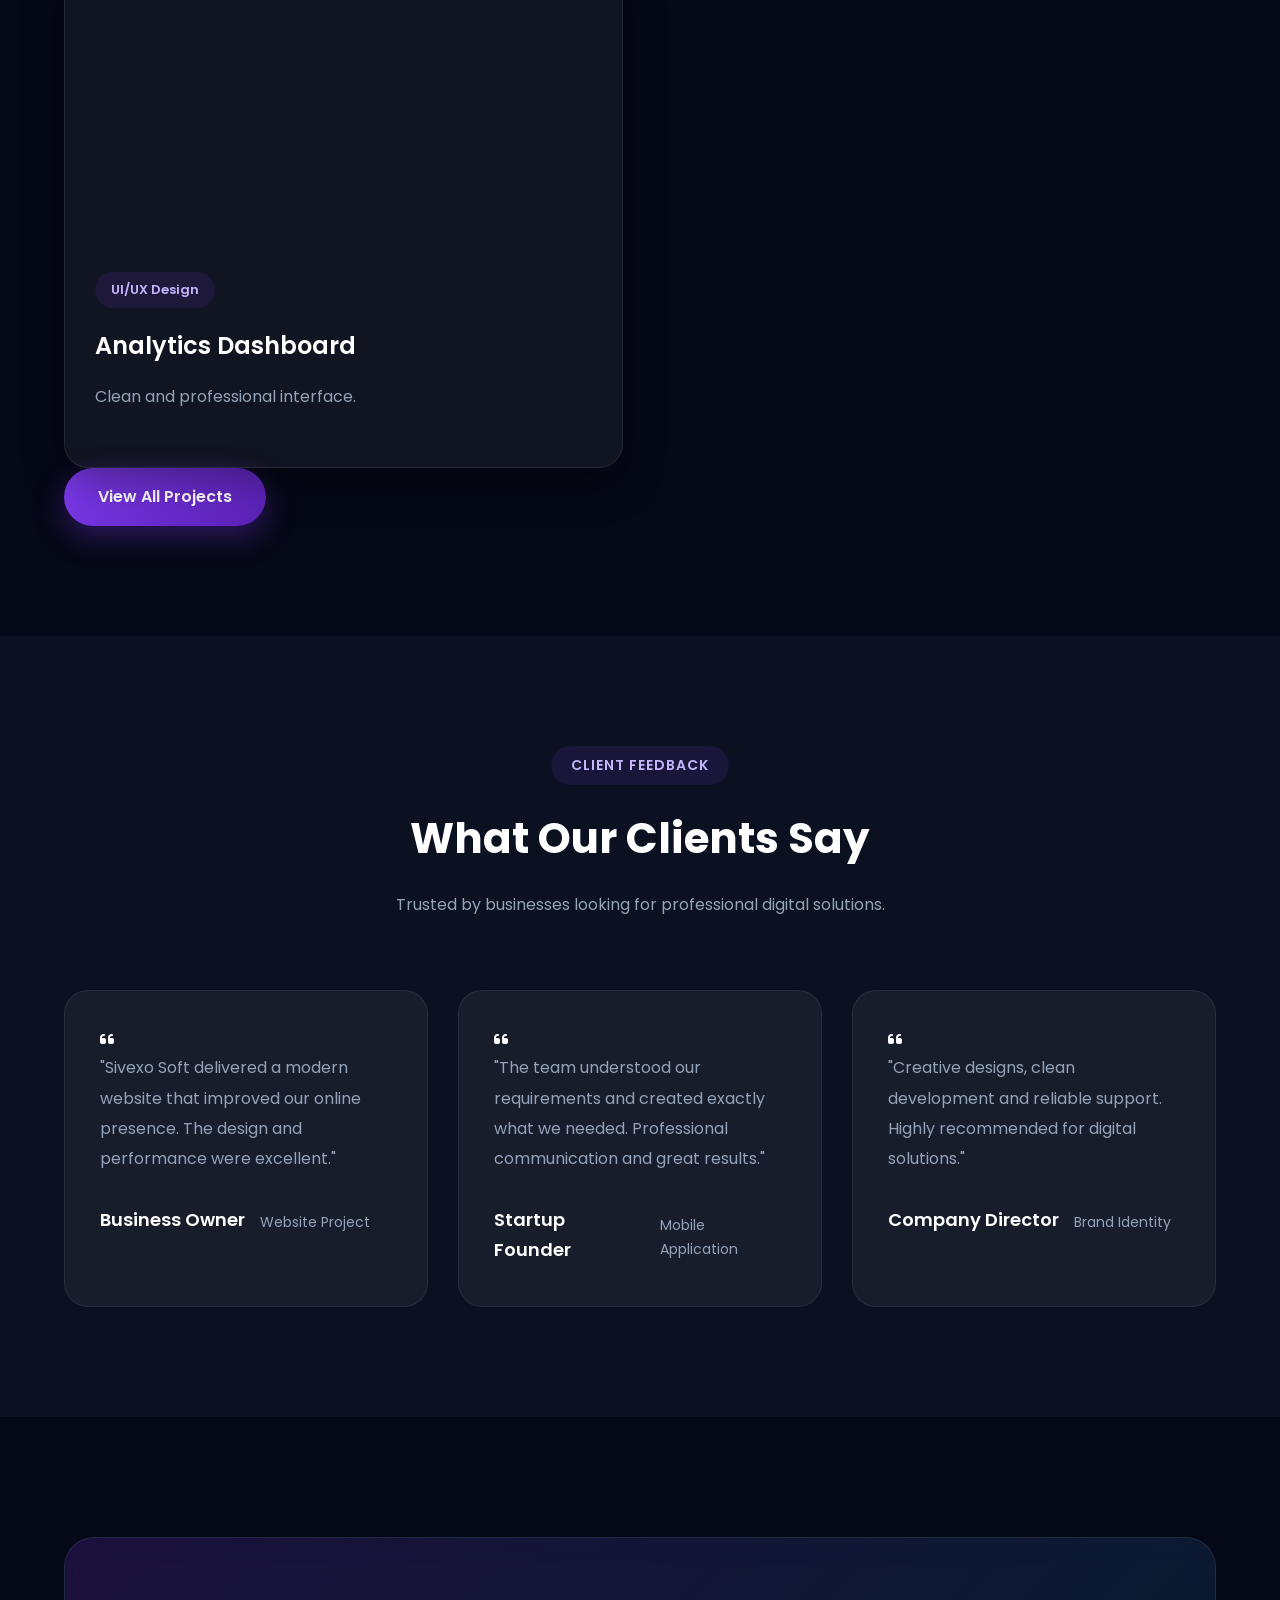
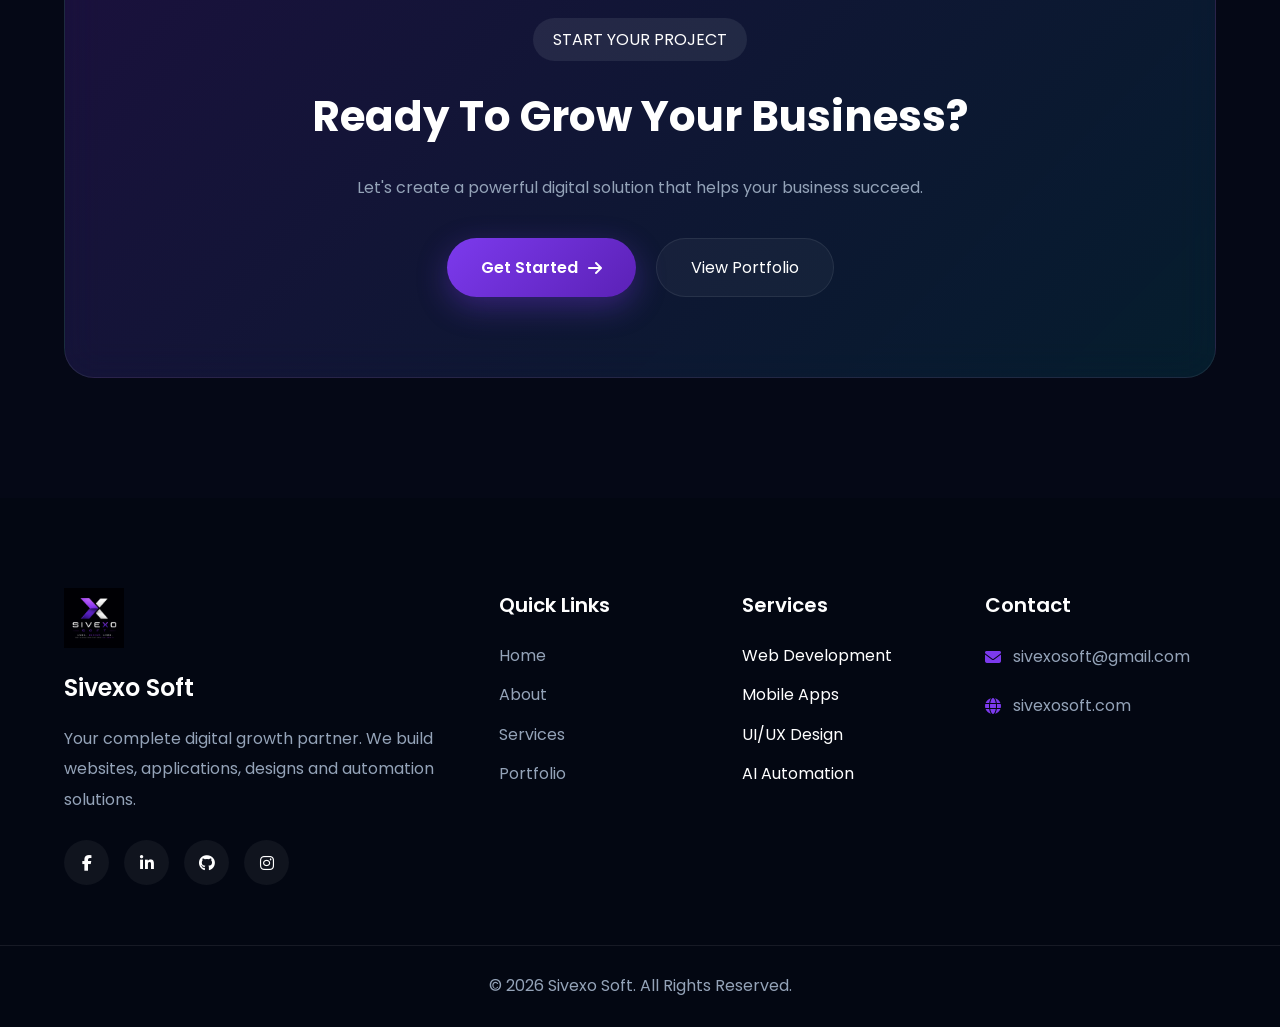
==== commit 04cec606: "Add files via upload" ====
--- a/index.html
+++ b/index.html
@@ -1,1982 +1,1487 @@
-<!DOCTYPE html>
-<html lang="en">
-
-<head>
-
-    <meta charset="UTF-8">
-
-    <meta http-equiv="X-UA-Compatible" content="IE=edge">
-
-    <meta name="viewport" content="width=device-width, initial-scale=1.0">
-
-    <title>Sivexo Soft | Your Complete Digital Growth Partner</title>
-
-    <meta name="description"
-        content="Sivexo Soft provides Web Development, Mobile App Development, UI/UX Design, Branding, Graphic Design, Digital Marketing, SEO and AI Automation services.">
-
-    <meta name="keywords"
-        content="Web Development, Mobile Apps, Graphic Design, UI UX, Branding, SEO, Digital Marketing, AI">
-
-    <meta name="author" content="Sivexo Soft">
-
-    <link rel="icon" href="images/favicon.png">
-
-    <link rel="preconnect" href="https://fonts.googleapis.com">
-
-    <link rel="preconnect" href="https://fonts.gstatic.com" crossorigin>
-
-    <link href="https://fonts.googleapis.com/css2?family=Space+Grotesk:wght@300;400;500;600;700&family=Inter:wght@300;400;500;600;700;800&display=swap" rel="stylesheet">
-
-    <link rel="stylesheet"
-        href="https://cdnjs.cloudflare.com/ajax/libs/font-awesome/6.6.0/css/all.min.css">
-
-    <link rel="stylesheet" href="css/style.css">
-
-    <link rel="stylesheet" href="css/responsive.css">
-
-</head>
-
-<body>
-
-<!--==============================-->
-<!-- PRELOADER -->
-<!--==============================-->
-
-<div class="preloader">
-
-    <div class="loader"></div>
-
-</div>
-
-<!--==============================-->
-<!-- HEADER -->
-<!--==============================-->
-
-<header class="header">
-
-<div class="container">
-
-<nav class="navbar">
-
-<a href="index.html" class="logo">
-
-<img src="images/logo.png" alt="Sivexo Soft">
-
-<div>
-
-<h2>Sivexo Soft</h2>
-
-<p>Your Complete Digital Growth Partner</p>
-
-</div>
-
-</a>
-
-<ul class="nav-menu">
-
-<li><a href="index.html" class="active">Home</a></li>
-
-<li><a href="services.html">Services</a></li>
-
-<li><a href="portfolio.html">Portfolio</a></li>
-
-<li><a href="pricing.html">Pricing</a></li>
-
-<li><a href="about.html">About</a></li>
-
-<li><a href="blog.html">Blog</a></li>
-
-<li><a href="contact.html">Contact</a></li>
-
-</ul>
-
-<div class="nav-buttons">
-
-<a href="#" class="btn-secondary">
-
-Portfolio
-
-</a>
-
-<a href="#" class="btn-primary">
-
-Free Consultation
-
-</a>
-
-</div>
-
-<div class="menu-btn">
-
-<i class="fa-solid fa-bars"></i>
-
-</div>
-
-</nav>
-
-</div>
-
-</header>
-
-<!--==============================-->
-<!-- HERO -->
-<!--==============================-->
-
-<section class="hero">
-
-<div class="hero-blur blur1"></div>
-
-<div class="hero-blur blur2"></div>
-
-<div class="container hero-container">
-
-<div class="hero-left">
-
-<div class="hero-tag">
-
-<i class="fa-solid fa-bolt"></i>
-
-Digital Solutions Agency
-
-</div>
-
-<h1>
-
-Build.
-
-<span>Brand.</span>
-
-Grow.
-
-</h1>
-
-<p>
-
-Sivexo Soft helps startups and businesses create powerful digital experiences through modern websites, mobile applications, UI/UX design, branding, graphic design, digital marketing, AI automation and virtual assistant services.
-
-</p>
-
-<div class="hero-buttons">
-
-<a href="#" class="btn-primary">
-
-Start Your Project
-
-</a>
-
-<a href="#" class="btn-outline">
-
-View Portfolio
-
-</a>
-
-</div>
-
-<div class="hero-features">
-
-<div class="feature">
-
-<i class="fa-solid fa-circle-check"></i>
-
-<span>Fast Delivery</span>
-
-</div>
-
-<div class="feature">
-
-<i class="fa-solid fa-circle-check"></i>
-
-<span>Premium Quality</span>
-
-</div>
-
-<div class="feature">
-
-<i class="fa-solid fa-circle-check"></i>
-
-<span>24/7 Support</span>
-
-</div>
-
-<div class="feature">
-
-<i class="fa-solid fa-circle-check"></i>
-
-<span>SEO Optimized</span>
-
-</div>
-
-</div>
-
-</div>
-
-<div class="hero-right">
-
-<div class="dashboard">
-
-<img src="images/dashboard.png" alt="Dashboard">
-
-</div>
-
-<div class="floating-card card1">
-
-<i class="fa-solid fa-code"></i>
-
-<h4>Web Development</h4>
-
-<p>Modern & Responsive</p>
-
-</div>
-
-<div class="floating-card card2">
-
-<i class="fa-solid fa-mobile-screen-button"></i>
-
-<h4>Mobile Apps</h4>
-
-<p>Android & iOS</p>
-
-</div>
-
-<div class="floating-card card3">
-
-<i class="fa-solid fa-chart-line"></i>
-
-<h4>Digital Growth</h4>
-
-<p>Marketing & SEO</p>
-
-</div>
-
-<div class="floating-card card4">
-
-<i class="fa-solid fa-palette"></i>
-
-<h4>Brand Identity</h4>
-
-<p>Logo & Branding</p>
-
-</div>
-
-</div>
-
-</div>
-
-</section>
-
-<!--==============================-->
-<!-- TRUSTED SECTION -->
-<!--==============================-->
-
-<section class="trusted">
-
-<div class="container">
-
-<div class="trusted-box">
-
-<div class="stat">
-
-<h2>8+</h2>
-
-<p>Professional Services</p>
-
-</div>
-
-<div class="stat">
-
-<h2>100%</h2>
-
-<p>Responsive Design</p>
-
-</div>
-
-<div class="stat">
-
-<h2>24/7</h2>
-
-<p>Customer Support</p>
-
-</div>
-
-<div class="stat">
-
-<h2>SEO</h2>
-
-<p>Optimized Websites</p>
-
-</div>
-
-</div>
-
-</div>
-
-</section>
-
-<!-- SERVICES SECTION STARTS HERE -->
-<!--==============================-->
-<!-- SERVICES -->
-<!--==============================-->
-
-<section class="services" id="services">
-
-    <div class="container">
-
-        <div class="section-title">
-
-            <span>OUR SERVICES</span>
-
-            <h2>Everything Your Business Needs To Grow</h2>
-
-            <p>
-                We provide complete digital solutions that help businesses build
-                a strong online presence and achieve long-term success.
-            </p>
-
-        </div>
-
-        <div class="services-grid">
-
-            <!-- Service 1 -->
-
-            <div class="service-card">
-
-                <div class="service-icon">
-
-                    <i class="fa-solid fa-code"></i>
-
-                </div>
-
-                <h3>Web Development</h3>
-
-                <p>
-
-                    Modern, responsive, SEO-friendly websites built using the
-                    latest technologies to help your business grow online.
-
-                </p>
-
-                <ul>
-
-                    <li>Business Websites</li>
-
-                    <li>Corporate Websites</li>
-
-                    <li>E-commerce Stores</li>
-
-                    <li>Landing Pages</li>
-
-                    <li>Portfolio Websites</li>
-
-                </ul>
-
-                <a href="#" class="service-btn">
-
-                    Learn More
-
-                    <i class="fa-solid fa-arrow-right"></i>
-
-                </a>
-
-            </div>
-
-            <!-- Service 2 -->
-
-            <div class="service-card">
-
-                <div class="service-icon">
-
-                    <i class="fa-solid fa-mobile-screen-button"></i>
-
-                </div>
-
-                <h3>Mobile App Development</h3>
-
-                <p>
-
-                    High-performance Android and iOS applications designed for
-                    startups and businesses.
-
-                </p>
-
-                <ul>
-
-                    <li>Android Apps</li>
-
-                    <li>iOS Apps</li>
-
-                    <li>Cross Platform</li>
-
-                    <li>Flutter Development</li>
-
-                    <li>App Maintenance</li>
-
-                </ul>
-
-                <a href="#" class="service-btn">
-
-                    Learn More
-
-                    <i class="fa-solid fa-arrow-right"></i>
-
-                </a>
-
-            </div>
-
-            <!-- Service 3 -->
-
-            <div class="service-card">
-
-                <div class="service-icon">
-
-                    <i class="fa-solid fa-object-group"></i>
-
-                </div>
-
-                <h3>UI / UX Design</h3>
-
-                <p>
-
-                    Beautiful, user-friendly interfaces designed to increase
-                    engagement and conversions.
-
-                </p>
-
-                <ul>
-
-                    <li>Website UI</li>
-
-                    <li>Mobile App UI</li>
-
-                    <li>Wireframes</li>
-
-                    <li>Prototypes</li>
-
-                    <li>Design Systems</li>
-
-                </ul>
-
-                <a href="#" class="service-btn">
-
-                    Learn More
-
-                    <i class="fa-solid fa-arrow-right"></i>
-
-                </a>
-
-            </div>
-
-            <!-- Service 4 -->
-
-            <div class="service-card">
-
-                <div class="service-icon">
-
-                    <i class="fa-solid fa-palette"></i>
-
-                </div>
-
-                <h3>Graphic Design</h3>
-
-                <p>
-
-                    Creative visuals that strengthen your brand identity and
-                    marketing campaigns.
-
-                </p>
-
-                <ul>
-
-                    <li>Logo Design</li>
-
-                    <li>Social Media Posts</li>
-
-                    <li>Business Cards</li>
-
-                    <li>Brochures</li>
-
-                    <li>Flyers</li>
-
-                </ul>
-
-                <a href="#" class="service-btn">
-
-                    Learn More
-
-                    <i class="fa-solid fa-arrow-right"></i>
-
-                </a>
-
-            </div>
-
-            <!-- Service 5 -->
-
-            <div class="service-card">
-
-                <div class="service-icon">
-
-                    <i class="fa-solid fa-bullhorn"></i>
-
-                </div>
-
-                <h3>Digital Marketing</h3>
-
-                <p>
-
-                    Increase your online visibility with effective digital
-                    marketing strategies.
-
-                </p>
-
-                <ul>
-
-                    <li>Facebook Ads</li>
-
-                    <li>Google Ads</li>
-
-                    <li>SEO</li>
-
-                    <li>Email Marketing</li>
-
-                    <li>Social Media Marketing</li>
-
-                </ul>
-
-                <a href="#" class="service-btn">
-
-                    Learn More
-
-                    <i class="fa-solid fa-arrow-right"></i>
-
-                </a>
-
-            </div>
-
-            <!-- Service 6 -->
-
-            <div class="service-card">
-
-                <div class="service-icon">
-
-                    <i class="fa-solid fa-pen-ruler"></i>
-
-                </div>
-
-                <h3>Brand Identity</h3>
-
-                <p>
-
-                    Build a memorable and professional brand that customers
-                    instantly recognize.
-
-                </p>
-
-                <ul>
-
-                    <li>Logo Design</li>
-
-                    <li>Brand Guidelines</li>
-
-                    <li>Typography</li>
-
-                    <li>Color Palette</li>
-
-                    <li>Brand Strategy</li>
-
-                </ul>
-
-                <a href="#" class="service-btn">
-
-                    Learn More
-
-                    <i class="fa-solid fa-arrow-right"></i>
-
-                </a>
-
-            </div>
-
-            <!-- Service 7 -->
-
-            <div class="service-card">
-
-                <div class="service-icon">
-
-                    <i class="fa-solid fa-robot"></i>
-
-                </div>
-
-                <h3>AI Automation</h3>
-
-                <p>
-
-                    Automate repetitive business tasks using modern AI tools and
-                    workflows.
-
-                </p>
-
-                <ul>
-
-                    <li>Chatbots</li>
-
-                    <li>Business Automation</li>
-
-                    <li>AI Integrations</li>
-
-                    <li>Workflow Optimization</li>
-
-                    <li>Custom AI Solutions</li>
-
-                </ul>
-
-                <a href="#" class="service-btn">
-
-                    Learn More
-
-                    <i class="fa-solid fa-arrow-right"></i>
-
-                </a>
-
-            </div>
-
-            <!-- Service 8 -->
-
-            <div class="service-card">
-
-                <div class="service-icon">
-
-                    <i class="fa-solid fa-headset"></i>
-
-                </div>
-
-                <h3>Virtual Assistant</h3>
-
-                <p>
-
-                    Reliable virtual assistance to help manage your daily
-                    business operations efficiently.
-
-                </p>
-
-                <ul>
-
-                    <li>Data Entry</li>
-
-                    <li>Email Management</li>
-
-                    <li>Research</li>
-
-                    <li>Scheduling</li>
-
-                    <li>Customer Support</li>
-
-                </ul>
-
-                <a href="#" class="service-btn">
-
-                    Learn More
-
-                    <i class="fa-solid fa-arrow-right"></i>
-
-                </a>
-
-            </div>
-
-        </div>
-
-    </div>
-
-</section>
-
-<!--==============================-->
-<!-- WHY CHOOSE US -->
-<!--==============================-->
-  <section class="why-us" id="about">
-
-    <div class="container">
-
-        <div class="section-title">
-
-            <span>WHY CHOOSE US</span>
-
-            <h2>We Create Digital Solutions That Drive Real Business Growth</h2>
-
-            <p>
-
-                Sivexo Soft combines creativity, technology, and strategy to
-                build websites, brands, and digital products that help
-                businesses grow faster and smarter.
-
-            </p>
-
-        </div>
-
-        <div class="why-wrapper">
-
-            <div class="why-left">
-
-                <div class="feature-box">
-
-                    <div class="feature-icon">
-
-                        <i class="fa-solid fa-lightbulb"></i>
-
-                    </div>
-
-                    <div>
-
-                        <h3>Creative Solutions</h3>
-
-                        <p>
-
-                            Every project is carefully designed to match your
-                            business goals and create a memorable experience.
-
-                        </p>
-
-                    </div>
-
-                </div>
-
-                <div class="feature-box">
-
-                    <div class="feature-icon">
-
-                        <i class="fa-solid fa-rocket"></i>
-
-                    </div>
-
-                    <div>
-
-                        <h3>Fast Performance</h3>
-
-                        <p>
-
-                            Our websites are optimized for speed, SEO and user
-                            experience.
-
-                        </p>
-
-                    </div>
-
-                </div>
-
-                <div class="feature-box">
-
-                    <div class="feature-icon">
-
-                        <i class="fa-solid fa-mobile-screen"></i>
-
-                    </div>
-
-                    <div>
-
-                        <h3>Fully Responsive</h3>
-
-                        <p>
-
-                            Every project works perfectly on desktop, tablet
-                            and mobile devices.
-
-                        </p>
-
-                    </div>
-
-                </div>
-
-                <div class="feature-box">
-
-                    <div class="feature-icon">
-
-                        <i class="fa-solid fa-shield-halved"></i>
-
-                    </div>
-
-                    <div>
-
-                        <h3>Secure Development</h3>
-
-                        <p>
-
-                            We follow modern security standards to keep your
-                            business safe online.
-
-                        </p>
-
-                    </div>
-
-                </div>
-
-                <div class="feature-box">
-
-                    <div class="feature-icon">
-
-                        <i class="fa-solid fa-headset"></i>
-
-                    </div>
-
-                    <div>
-
-                        <h3>Dedicated Support</h3>
-
-                        <p>
-
-                            We continue supporting your business even after the
-                            project is delivered.
-
-                        </p>
-
-                    </div>
-
-                </div>
-
-            </div>
-
-            <div class="why-right">
-
-                <div class="glass-card">
-
-                    <h3>Our Mission</h3>
-
-                    <p>
-
-                        To empower businesses with premium digital solutions,
-                        innovative technology, and creative branding that
-                        delivers measurable results.
-
-                    </p>
-
-                </div>
-
-                <div class="glass-card">
-
-                    <h3>Our Vision</h3>
-
-                    <p>
-
-                        To become one of the most trusted digital agencies by
-                        providing high-quality services with honesty,
-                        innovation, and excellence.
-
-                    </p>
-
-                </div>
-
-                <div class="stats-grid">
-
-                    <div class="stat-card">
-
-                        <h2 class="counter">8+</h2>
-
-                        <p>Professional Services</p>
-
-                    </div>
-
-                    <div class="stat-card">
-
-                        <h2 class="counter">100%</h2>
-
-                        <p>Responsive Design</p>
-
-                    </div>
-
-                    <div class="stat-card">
-
-                        <h2 class="counter">24/7</h2>
-
-                        <p>Customer Support</p>
-
-                    </div>
-
-                    <div class="stat-card">
-
-                        <h2 class="counter">SEO</h2>
-
-                        <p>Optimized Solutions</p>
-
-                    </div>
-
-                </div>
-
-            </div>
-
-        </div>
-
-    </div>
-
-</section>
-
-<!-- ====================================== -->
-<!-- OUR PROCESS -->
-<!-- ====================================== -->
-
-<section class="process">
-
-    <div class="container">
-
-        <div class="section-title">
-
-            <span>OUR PROCESS</span>
-
-            <h2>Simple Process. Powerful Results.</h2>
-
-            <p>
-
-                We follow a proven workflow to ensure every project is delivered
-                with quality, transparency, and efficiency.
-
-            </p>
-
-        </div>
-
-        <div class="process-grid">
-
-            <div class="process-card">
-
-                <div class="step">01</div>
-
-                <i class="fa-solid fa-comments"></i>
-
-                <h3>Discovery</h3>
-
-                <p>
-
-                    Understanding your business goals, audience, and project
-                    requirements.
-
-                </p>
-
-            </div>
-
-            <div class="process-card">
-
-                <div class="step">02</div>
-
-                <i class="fa-solid fa-pencil-ruler"></i>
-
-                <h3>Planning</h3>
-
-                <p>
-
-                    Creating wireframes, strategy, project roadmap, and
-                    timelines.
-
-                </p>
-
-            </div>
-
-            <div class="process-card">
-
-                <div class="step">03</div>
-
-                <i class="fa-solid fa-palette"></i>
-
-                <h3>Design</h3>
-
-                <p>
-
-                    Designing beautiful, user-focused interfaces and complete
-                    brand identity.
-
-                </p>
-
-            </div>
-
-            <div class="process-card">
-
-                <div class="step">04</div>
-
-                <i class="fa-solid fa-code"></i>
-
-                <h3>Development</h3>
-
-                <p>
-
-                    Building fast, secure, scalable, and responsive digital
-                    products.
-
-                </p>
-
-            </div>
-
-            <div class="process-card">
-
-                <div class="step">05</div>
-
-                <i class="fa-solid fa-bug"></i>
-
-                <h3>Testing</h3>
-
-                <p>
-
-                    Testing functionality, speed, responsiveness, and security
-                    before launch.
-
-                </p>
-
-            </div>
-
-            <div class="process-card">
-
-                <div class="step">06</div>
-
-                <i class="fa-solid fa-rocket"></i>
-
-                <h3>Launch & Support</h3>
-
-                <p>
-
-                    Launching your project successfully and providing ongoing
-                    maintenance and support.
-
-                </p>
-
-            </div>
-
-        </div>
-
-    </div>
-
-</section>
-
-<!-- ====================================== -->
-<!-- PORTFOLIO STARTS NEXT -->
-  <!-- ====================================== -->
-<!-- PORTFOLIO -->
-<!-- ====================================== -->
-
-<section class="portfolio" id="portfolio">
-
-    <div class="container">
-
-        <div class="section-title">
-
-            <span>OUR PORTFOLIO</span>
-
-            <h2>Featured Projects</h2>
-
-            <p>
-
-                We create modern digital experiences that combine creativity,
-                technology, and business strategy.
-
-            </p>
-
-        </div>
-
-        <!-- Portfolio Filter -->
-
-        <div class="portfolio-filter">
-
-            <button class="active">All</button>
-
-            <button>Website</button>
-
-            <button>Mobile App</button>
-
-            <button>Branding</button>
-
-            <button>UI/UX</button>
-
-        </div>
-
-        <!-- Portfolio Grid -->
-
-        <div class="portfolio-grid">
-
-            <!-- Project -->
-
-            <div class="portfolio-card">
-
-                <img src="images/project1.jpg" alt="Agency Website">
-
-                <div class="portfolio-content">
-
-                    <span>Website Development</span>
-
-                    <h3>Creative Agency Website</h3>
-
-                    <p>
-
-                        Premium responsive website with modern animations
-                        and SEO optimization.
-
-                    </p>
-
-                    <a href="#">
-
-                        View Project
-
-                        <i class="fa-solid fa-arrow-right"></i>
-
-                    </a>
-
-                </div>
-
-            </div>
-
-            <!-- Project -->
-
-            <div class="portfolio-card">
-
-                <img src="images/project2.jpg" alt="Restaurant">
-
-                <div class="portfolio-content">
-
-                    <span>UI / UX</span>
-
-                    <h3>Restaurant Website</h3>
-
-                    <p>
-
-                        Beautiful food ordering website with elegant UI.
-
-                    </p>
-
-                    <a href="#">
-
-                        View Project
-
-                        <i class="fa-solid fa-arrow-right"></i>
-
-                    </a>
-
-                </div>
-
-            </div>
-
-            <!-- Project -->
-
-            <div class="portfolio-card">
-
-                <img src="images/project3.jpg" alt="Dashboard">
-
-                <div class="portfolio-content">
-
-                    <span>Dashboard</span>
-
-                    <h3>SaaS Admin Panel</h3>
-
-                    <p>
-
-                        Interactive dashboard with charts, analytics
-                        and management system.
-
-                    </p>
-
-                    <a href="#">
-
-                        View Project
-
-                        <i class="fa-solid fa-arrow-right"></i>
-
-                    </a>
-
-                </div>
-
-            </div>
-
-            <!-- Project -->
-
-            <div class="portfolio-card">
-
-                <img src="images/project4.jpg" alt="Branding">
-
-                <div class="portfolio-content">
-
-                    <span>Brand Identity</span>
-
-                    <h3>Complete Brand Package</h3>
-
-                    <p>
-
-                        Logo, typography, colors and business stationery.
-
-                    </p>
-
-                    <a href="#">
-
-                        View Project
-
-                        <i class="fa-solid fa-arrow-right"></i>
-
-                    </a>
-
-                </div>
-
-            </div>
-
-            <!-- Project -->
-
-            <div class="portfolio-card">
-
-                <img src="images/project5.jpg" alt="App">
-
-                <div class="portfolio-content">
-
-                    <span>Mobile Application</span>
-
-                    <h3>Fitness Mobile App</h3>
-
-                    <p>
-
-                        Clean mobile experience with modern UI and animations.
-
-                    </p>
-
-                    <a href="#">
-
-                        View Project
-
-                        <i class="fa-solid fa-arrow-right"></i>
-
-                    </a>
-
-                </div>
-
-            </div>
-
-            <!-- Project -->
-
-            <div class="portfolio-card">
-
-                <img src="images/project6.jpg" alt="Ecommerce">
-
-                <div class="portfolio-content">
-
-                    <span>E-commerce</span>
-
-                    <h3>Online Shopping Store</h3>
-
-                    <p>
-
-                        Secure online shopping experience with payment
-                        integration.
-
-                    </p>
-
-                    <a href="#">
-
-                        View Project
-
-                        <i class="fa-solid fa-arrow-right"></i>
-
-                    </a>
-
-                </div>
-
-            </div>
-
-        </div>
-
-        <div class="portfolio-btn">
-
-            <a href="#" class="btn-primary">
-
-                View Complete Portfolio
-
-            </a>
-
-        </div>
-
-    </div>
-
-</section>
-
-<!-- ====================================== -->
-<!-- COMPANY STATS -->
-<!-- ====================================== -->
-
-<section class="stats">
-
-    <div class="container">
-
-        <div class="stats-grid">
-
-            <div class="stat-box">
-
-                <i class="fa-solid fa-code"></i>
-
-                <h2>100+</h2>
-
-                <p>Projects Planned</p>
-
-            </div>
-
-            <div class="stat-box">
-
-                <i class="fa-solid fa-face-smile"></i>
-
-                <h2>100%</h2>
-
-                <p>Client Satisfaction Goal</p>
-
-            </div>
-
-            <div class="stat-box">
-
-                <i class="fa-solid fa-award"></i>
-
-                <h2>8+</h2>
-
-                <p>Professional Services</p>
-
-            </div>
-
-            <div class="stat-box">
-
-                <i class="fa-solid fa-globe"></i>
-
-                <h2>Worldwide</h2>
-
-                <p>Remote Services</p>
-
-            </div>
-
-        </div>
-
-    </div>
-
-</section>
-
-<!-- ====================================== -->
-<!-- PRICING SECTION NEXT -->
-  <!-- ====================================== -->
-<!-- PRICING -->
-<!-- ====================================== -->
-
-<section class="pricing" id="pricing">
-
-    <div class="container">
-
-        <div class="section-title">
-
-            <span>PRICING PLANS</span>
-
-            <h2>Choose The Right Package For Your Business</h2>
-
-            <p>
-
-                Affordable pricing with premium quality services designed
-                to help startups and businesses grow.
-
-            </p>
-
-        </div>
-
-        <div class="pricing-grid">
-
-            <!-- Starter -->
-
-            <div class="pricing-card">
-
-                <span class="plan">Starter</span>
-
-                <h2>$199</h2>
-
-                <p>Perfect for small businesses.</p>
-
-                <ul>
-
-                    <li><i class="fa-solid fa-check"></i>5 Page Website</li>
-
-                    <li><i class="fa-solid fa-check"></i>Responsive Design</li>
-
-                    <li><i class="fa-solid fa-check"></i>Basic SEO</li>
-
-                    <li><i class="fa-solid fa-check"></i>Contact Form</li>
-
-                    <li><i class="fa-solid fa-check"></i>WhatsApp Integration</li>
-
-                    <li><i class="fa-solid fa-check"></i>7 Days Support</li>
-
-                </ul>
-
-                <a href="#" class="btn-secondary">
-
-                    Choose Plan
-
-                </a>
-
-            </div>
-
-            <!-- Business -->
-
-            <div class="pricing-card featured">
-
-                <span class="popular">
-
-                    MOST POPULAR
-
-                </span>
-
-                <span class="plan">
-
-                    Business
-
-                </span>
-
-                <h2>$499</h2>
-
-                <p>Best for growing businesses.</p>
-
-                <ul>
-
-                    <li><i class="fa-solid fa-check"></i>15+ Pages</li>
-
-                    <li><i class="fa-solid fa-check"></i>Premium UI/UX</li>
-
-                    <li><i class="fa-solid fa-check"></i>Advanced SEO</li>
-
-                    <li><i class="fa-solid fa-check"></i>Animations</li>
-
-                    <li><i class="fa-solid fa-check"></i>CMS Integration</li>
-
-                    <li><i class="fa-solid fa-check"></i>Speed Optimization</li>
-
-                    <li><i class="fa-solid fa-check"></i>30 Days Support</li>
-
-                </ul>
-
-                <a href="#" class="btn-primary">
-
-                    Get Started
-
-                </a>
-
-            </div>
-
-            <!-- Enterprise -->
-
-            <div class="pricing-card">
-
-                <span class="plan">
-
-                    Enterprise
-
-                </span>
-
-                <h2>Custom</h2>
-
-                <p>Complete digital solution.</p>
-
-                <ul>
-
-                    <li><i class="fa-solid fa-check"></i>Unlimited Pages</li>
-
-                    <li><i class="fa-solid fa-check"></i>Custom Dashboard</li>
-
-                    <li><i class="fa-solid fa-check"></i>Mobile App</li>
-
-                    <li><i class="fa-solid fa-check"></i>AI Automation</li>
-
-                    <li><i class="fa-solid fa-check"></i>Brand Identity</li>
-
-                    <li><i class="fa-solid fa-check"></i>Digital Marketing</li>
-
-                    <li><i class="fa-solid fa-check"></i>Priority Support</li>
-
-                </ul>
-
-                <a href="#" class="btn-secondary">
-
-                    Contact Us
-
-                </a>
-
-            </div>
-
-        </div>
-
-    </div>
-
-</section>
-
-<!-- ====================================== -->
-<!-- TESTIMONIALS -->
-<!-- ====================================== -->
-
-<section class="testimonials">
-
-    <div class="container">
-
-        <div class="section-title">
-
-            <span>TESTIMONIALS</span>
-
-            <h2>What Clients Say</h2>
-
-            <p>
-
-                We focus on delivering quality, trust, and long-term value.
-
-            </p>
-
-        </div>
-
-        <div class="testimonial-grid">
-
-            <div class="testimonial-card">
-
-                <i class="fa-solid fa-quote-left"></i>
-
-                <p>
-
-                    Sivexo Soft transformed our business with a modern,
-                    responsive website and outstanding support.
-
-                </p>
-
-                <div class="client">
-
-                    <img src="images/client1.jpg" alt="">
-
-                    <div>
-
-                        <h4>Client Name</h4>
-
-                        <span>CEO, Company</span>
-
-                    </div>
-
-                </div>
-
-            </div>
-
-            <div class="testimonial-card">
-
-                <i class="fa-solid fa-quote-left"></i>
-
-                <p>
-
-                    Professional team, excellent communication, and
-                    impressive design quality from start to finish.
-
-                </p>
-
-                <div class="client">
-
-                    <img src="images/client2.jpg" alt="">
-
-                    <div>
-
-                        <h4>Client Name</h4>
-
-                        <span>Business Owner</span>
-
-                    </div>
-
-                </div>
-
-            </div>
-
-            <div class="testimonial-card">
-
-                <i class="fa-solid fa-quote-left"></i>
-
-                <p>
-
-                    Highly recommended for web development and branding.
-                    Great experience working together.
-
-                </p>
-
-                <div class="client">
-
-                    <img src="images/client3.jpg" alt="">
-
-                    <div>
-
-                        <h4>Client Name</h4>
-
-                        <span>Founder</span>
-
-                    </div>
-
-                </div>
-
-            </div>
-
-        </div>
-
-    </div>
-
-</section>
-
-<!-- ====================================== -->
-<!-- FAQ STARTS NEXT -->
-  <!-- ====================================== -->
-<!-- FAQ -->
-<!-- ====================================== -->
-
-<section class="faq" id="faq">
-
-    <div class="container">
-
-        <div class="section-title">
-
-            <span>FREQUENTLY ASKED QUESTIONS</span>
-
-            <h2>Have Questions? We've Got Answers.</h2>
-
-            <p>
-
-                Here are some of the most common questions our clients ask
-                before starting a project.
-
-            </p>
-
-        </div>
-
-        <div class="faq-wrapper">
-
-            <div class="faq-item active">
-
-                <div class="faq-question">
-
-                    <h3>How long does a website take to build?</h3>
-
-                    <i class="fa-solid fa-plus"></i>
-
-                </div>
-
-                <div class="faq-answer">
-
-                    <p>
-
-                        A standard business website usually takes 7–14 days,
-                        while larger custom projects may require additional
-                        development time depending on the requirements.
-
-                    </p>
-
-                </div>
-
-            </div>
-
-            <div class="faq-item">
-
-                <div class="faq-question">
-
-                    <h3>Do you redesign existing websites?</h3>
-
-                    <i class="fa-solid fa-plus"></i>
-
-                </div>
-
-                <div class="faq-answer">
-
-                    <p>
-
-                        Yes. We redesign outdated websites with a modern,
-                        responsive, SEO-friendly design that improves user
-                        experience and conversions.
-
-                    </p>
-
-                </div>
-
-            </div>
-
-            <div class="faq-item">
-
-                <div class="faq-question">
-
-                    <h3>Do you provide SEO?</h3>
-
-                    <i class="fa-solid fa-plus"></i>
-
-                </div>
-
-                <div class="faq-answer">
-
-                    <p>
-
-                        Yes. Every website includes on-page SEO, fast loading,
-                        mobile responsiveness, and search engine optimization.
-
-                    </p>
-
-                </div>
-
-            </div>
-
-            <div class="faq-item">
-
-                <div class="faq-question">
-
-                    <h3>Can you manage our social media?</h3>
-
-                    <i class="fa-solid fa-plus"></i>
-
-                </div>
-
-                <div class="faq-answer">
-
-                    <p>
-
-                        Yes. We offer social media management, content creation,
-                        paid advertising, and complete digital marketing
-                        solutions.
-
-                    </p>
-
-                </div>
-
-            </div>
-
-            <div class="faq-item">
-
-                <div class="faq-question">
-
-                    <h3>Do you work with international clients?</h3>
-
-                    <i class="fa-solid fa-plus"></i>
-
-                </div>
-
-                <div class="faq-answer">
-
-                    <p>
-
-                        Absolutely. We work remotely with startups and
-                        businesses around the world.
-
-                    </p>
-
-                </div>
-
-            </div>
-
-            <div class="faq-item">
-
-                <div class="faq-question">
-
-                    <h3>What payment methods do you accept?</h3>
-
-                    <i class="fa-solid fa-plus"></i>
-
-                </div>
-
-                <div class="faq-answer">
-
-                    <p>
-
-                        We accept bank transfers and internationally supported
-                        online payment methods. Project-specific payment terms
-                        are discussed before work begins.
-
-                    </p>
-
-                </div>
-
-            </div>
-
-        </div>
-
-    </div>
-
-</section>
-
-<!-- ====================================== -->
-<!-- CALL TO ACTION -->
-<!-- ====================================== -->
-
-<section class="cta">
-
-    <div class="container">
-
-        <div class="cta-box">
-
-            <span>LET'S BUILD SOMETHING AMAZING</span>
-
-            <h2>
-
-                Ready To Grow Your Business?
-
-            </h2>
-
-            <p>
-
-                Whether you need a modern website, mobile application,
-                branding, graphic design, or complete digital marketing,
-                Sivexo Soft is here to help your business succeed.
-
-            </p>
-
-            <div class="cta-buttons">
-
-                <a href="contact.html" class="btn-primary">
-
-                    Start Your Project
-
-                </a>
-
-                <a href="portfolio.html" class="btn-outline">
-
-                    View Portfolio
-
-                </a>
-
-            </div>
-
-        </div>
-
-    </div>
-
-</section>
-
-<!-- ====================================== -->
-<!-- FOOTER -->
-<!-- ====================================== -->
-
-<footer class="footer">
-
-    <div class="container">
-
-        <div class="footer-grid">
-
-            <div class="footer-about">
-
-                <img src="images/logo.png" alt="Sivexo Soft">
-
-                <h3>Sivexo Soft</h3>
-
-                <p>
-
-                    Your Complete Digital Growth Partner.
-
-                    We help businesses grow through modern digital solutions,
-                    creative branding, and innovative technology.
-
-                </p>
-
-                <div class="social-icons">
-
-                    <a href="#"><i class="fab fa-facebook-f"></i></a>
-
-                    <a href="#"><i class="fab fa-linkedin-in"></i></a>
-
-                    <a href="#"><i class="fab fa-instagram"></i></a>
-
-                    <a href="#"><i class="fab fa-github"></i></a>
-
-                    <a href="#"><i class="fab fa-youtube"></i></a>
-
-                </div>
-
-            </div>
-
-            <div class="footer-links">
-
-                <h4>Quick Links</h4>
-
-                <ul>
-
-                    <li><a href="#">Home</a></li>
-
-                    <li><a href="#services">Services</a></li>
-
-                    <li><a href="#portfolio">Portfolio</a></li>
-
-                    <li><a href="pricing.html">Pricing</a></li>
-
-                    <li><a href="about.html">About</a></li>
-
-                    <li><a href="contact.html">Contact</a></li>
-
-                </ul>
-
-            </div>
-
-            <div class="footer-links">
-
-                <h4>Services</h4>
-
-                <ul>
-
-                    <li><a href="#">Web Development</a></li>
-
-                    <li><a href="#">Mobile Apps</a></li>
-
-                    <li><a href="#">UI / UX Design</a></li>
-
-                    <li><a href="#">Graphic Design</a></li>
-
-                    <li><a href="#">Digital Marketing</a></li>
-
-                    <li><a href="#">AI Automation</a></li>
-
-                </ul>
-
-            </div>
-
-            <div class="footer-contact">
-
-                <h4>Contact Us</h4>
-
-                <p>
-
-                    <i class="fa-solid fa-envelope"></i>
-
-                    sivexosoft@gmail.com
-
-                </p>
-
-                <p>
-
-                    <i class="fa-solid fa-phone"></i>
-
-                    +92 310 2686976
-
-                </p>
-
-                <p>
-
-                    <i class="fa-solid fa-location-dot"></i>
-
-                    Pakistan
-
-                </p>
-
-            </div>
-
-        </div>
-
-        <div class="footer-bottom">
-
-            <p>
-
-                © 2026 Sivexo Soft. All Rights Reserved.
-
-            </p>
-
-        </div>
-
-    </div>
-
-</footer>
-
-<!-- ====================================== -->
-<!-- FLOATING BUTTONS -->
-<!-- ====================================== -->
-
-<a href="#" class="scroll-top">
-
-    <i class="fa-solid fa-arrow-up"></i>
-
-</a>
-
-<a href="https://wa.me/923102686976" class="whatsapp">
-
-    <i class="fab fa-whatsapp"></i>
-
-</a>
-
-<!-- ====================================== -->
-<!-- JAVASCRIPT -->
-<!-- ====================================== -->
-
-<script src="js/main.js"></script>
-
-</body>
-
-</html>
+<!DOCTYPE html>
+<html lang="en">
+
+<head>
+
+<meta charset="UTF-8">
+
+<meta name="viewport" content="width=device-width, initial-scale=1.0">
+
+
+<title>Sivexo Soft | Your Complete Digital Growth Partner</title>
+
+
+<meta name="description" content="Sivexo Soft provides web development, mobile apps, UI/UX design, branding, digital marketing and AI automation solutions.">
+
+
+<meta name="keywords" content="Sivexo Soft, Web Development, App Development, UI UX Design, Digital Marketing, AI Automation">
+
+
+<meta name="author" content="Sivexo Soft">
+
+
+
+<!-- Favicon -->
+
+<link rel="icon" href="images/favicon.png">
+
+
+
+<!-- Font Awesome -->
+
+<link rel="stylesheet" href="https://cdnjs.cloudflare.com/ajax/libs/font-awesome/6.5.2/css/all.min.css">
+
+
+
+<!-- CSS -->
+
+<link rel="stylesheet" href="css/style.css">
+
+<link rel="stylesheet" href="css/responsive.css">
+
+
+</head>
+
+
+<body>
+
+
+
+<!-- ==============================
+HEADER
+============================== -->
+
+
+<header class="header">
+
+
+<div class="container navbar">
+
+
+<a href="index.html" class="logo">
+
+
+<img src="images/logo.png" alt="Sivexo Soft Logo">
+
+
+<div>
+
+<h2>Sivexo Soft</h2>
+
+<p>Your Complete Digital Growth Partner</p>
+
+</div>
+
+
+</a>
+
+
+
+
+
+<nav class="nav-menu">
+
+
+<a href="index.html" class="active">Home</a>
+
+<a href="about.html">About</a>
+
+<a href="services.html">Services</a>
+
+<a href="portfolio.html">Portfolio</a>
+
+<a href="pricing.html">Pricing</a>
+
+<a href="contact.html">Contact</a>
+
+
+</nav>
+
+
+
+
+
+<div class="nav-buttons">
+
+<a href="contact.html" class="btn-primary">
+Get Started
+</a>
+
+</div>
+
+
+
+
+<div class="menu-btn">
+
+<i class="fa-solid fa-bars"></i>
+
+</div>
+
+
+
+</div>
+
+
+</header>
+
+
+
+
+
+
+
+
+
+<!-- ==============================
+HERO SECTION
+============================== -->
+
+
+<section class="hero">
+
+
+<div class="container hero-container">
+
+
+
+<div class="hero-left">
+
+
+<div class="hero-tag">
+
+🚀 Complete Digital Growth Partner
+
+</div>
+
+
+
+
+<h1>
+
+We Build Digital Solutions That Drive 
+
+<span>
+Real Growth.
+</span>
+
+</h1>
+
+
+
+
+<p>
+
+Sivexo Soft helps businesses grow with modern websites,
+powerful applications, stunning designs and intelligent AI-powered solutions.
+
+</p>
+
+
+
+
+
+<div class="hero-buttons">
+
+
+<a href="contact.html" class="btn-primary">
+
+Start Your Project
+
+<i class="fa-solid fa-arrow-right"></i>
+
+</a>
+
+
+
+<a href="portfolio.html" class="btn-secondary">
+
+View Portfolio
+
+</a>
+
+
+
+</div>
+
+
+
+
+
+
+
+<div class="hero-features">
+
+
+<div class="feature">
+
+<i class="fa-solid fa-check"></i>
+
+<span>Professional Solutions</span>
+
+</div>
+
+
+
+<div class="feature">
+
+<i class="fa-solid fa-check"></i>
+
+<span>Modern Technology</span>
+
+</div>
+
+
+
+<div class="feature">
+
+<i class="fa-solid fa-check"></i>
+
+<span>Business Growth</span>
+
+</div>
+
+
+
+</div>
+
+
+
+
+</div>
+
+
+
+
+
+
+
+<div class="hero-right">
+
+
+<img src="images/hero-dashboard.png" 
+alt="Sivexo Soft Dashboard"
+class="dashboard">
+
+
+</div>
+
+
+
+</div>
+
+
+</section>
+
+
+
+
+
+<!-- ==============================
+STATS
+============================== -->
+
+
+<section class="stats">
+
+
+<div class="container stats-grid">
+
+
+
+<div class="stat-box">
+
+
+<i class="fa-solid fa-code"></i>
+
+
+<h2 class="counter">50</h2>
+
+
+<p>Projects Completed</p>
+
+
+</div>
+
+
+
+
+
+<div class="stat-box">
+
+
+<i class="fa-solid fa-users"></i>
+
+
+<h2 class="counter">30</h2>
+
+
+<p>Happy Clients</p>
+
+
+</div>
+
+
+
+
+
+<div class="stat-box">
+
+
+<i class="fa-solid fa-layer-group"></i>
+
+
+<h2 class="counter">10</h2>
+
+
+<p>Digital Services</p>
+
+
+</div>
+
+
+
+
+
+<div class="stat-box">
+
+
+<i class="fa-solid fa-award"></i>
+
+
+<h2 class="counter">5</h2>
+
+
+<p>Years Experience</p>
+
+
+</div>
+
+
+
+</div>
+
+
+</section>
+<!-- ==============================
+SERVICES SECTION
+============================== -->
+
+
+<section class="services">
+
+
+<div class="container">
+
+
+<div class="section-title">
+
+
+<span>
+OUR SERVICES
+</span>
+
+
+<h2>
+Complete Digital Solutions
+</h2>
+
+
+<p>
+Everything your business needs to build a strong digital presence.
+</p>
+
+
+</div>
+
+
+
+
+
+<div class="services-grid">
+
+
+
+<div class="service-card">
+
+
+<div class="service-icon">
+
+<i class="fa-solid fa-code"></i>
+
+</div>
+
+
+<h3>
+Web Development
+</h3>
+
+
+<p>
+High-performance websites built with modern technologies and responsive design.
+</p>
+
+
+<a href="services.html" class="service-btn">
+
+Explore Service
+
+<i class="fa-solid fa-arrow-right"></i>
+
+</a>
+
+
+</div>
+
+
+
+
+
+
+
+<div class="service-card">
+
+
+<div class="service-icon">
+
+<i class="fa-solid fa-mobile-screen"></i>
+
+</div>
+
+
+<h3>
+Mobile Applications
+</h3>
+
+
+<p>
+Android and iOS applications designed for excellent user experience.
+</p>
+
+
+<a href="services.html" class="service-btn">
+
+Explore Service
+
+<i class="fa-solid fa-arrow-right"></i>
+
+</a>
+
+
+</div>
+
+
+
+
+
+
+
+<div class="service-card">
+
+
+<div class="service-icon">
+
+<i class="fa-solid fa-palette"></i>
+
+</div>
+
+
+<h3>
+UI/UX Design
+</h3>
+
+
+<p>
+Beautiful interfaces that improve customer experience and conversions.
+</p>
+
+
+<a href="services.html" class="service-btn">
+
+Explore Service
+
+<i class="fa-solid fa-arrow-right"></i>
+
+</a>
+
+
+</div>
+
+
+
+
+
+
+
+<div class="service-card">
+
+
+<div class="service-icon">
+
+<i class="fa-solid fa-robot"></i>
+
+</div>
+
+
+<h3>
+AI Automation
+</h3>
+
+
+<p>
+Smart automation solutions to save time and improve productivity.
+</p>
+
+
+<a href="services.html" class="service-btn">
+
+Explore Service
+
+<i class="fa-solid fa-arrow-right"></i>
+
+</a>
+
+
+</div>
+
+
+
+</div>
+
+
+</div>
+
+
+</section>
+
+
+
+
+
+
+
+
+
+<!-- ==============================
+WHY CHOOSE US
+============================== -->
+
+
+<section class="why-us">
+
+
+<div class="container">
+
+
+<div class="section-title">
+
+
+<span>
+WHY SIVEXO SOFT
+</span>
+
+
+<h2>
+Technology With Creativity
+</h2>
+
+
+<p>
+We combine innovation, design and strategy to deliver powerful digital solutions.
+</p>
+
+
+</div>
+
+
+
+
+
+<div class="why-wrapper">
+
+
+
+
+
+<div class="why-left">
+
+
+
+<div class="feature-box">
+
+
+<div class="feature-icon">
+
+<i class="fa-solid fa-lightbulb"></i>
+
+</div>
+
+
+
+<div>
+
+<h3>
+Creative Approach
+</h3>
+
+
+<p>
+Unique ideas and modern designs built around your business goals.
+</p>
+
+
+</div>
+
+
+</div>
+
+
+
+
+
+
+
+<div class="feature-box">
+
+
+<div class="feature-icon">
+
+<i class="fa-solid fa-shield-halved"></i>
+
+</div>
+
+
+
+<div>
+
+<h3>
+Quality First
+</h3>
+
+
+<p>
+Clean code, professional design and reliable solutions.
+</p>
+
+
+</div>
+
+
+</div>
+
+
+
+
+
+
+
+<div class="feature-box">
+
+
+<div class="feature-icon">
+
+<i class="fa-solid fa-rocket"></i>
+
+</div>
+
+
+
+<div>
+
+<h3>
+Growth Focused
+</h3>
+
+
+<p>
+Digital products designed to help your business grow.
+</p>
+
+
+</div>
+
+
+</div>
+
+
+
+</div>
+
+
+
+
+
+
+
+
+
+<div class="why-right">
+
+
+<div class="glass-card">
+
+
+<h3>
+Your Digital Growth Partner
+</h3>
+
+
+
+<p>
+
+At Sivexo Soft, we help startups and businesses
+turn ideas into powerful digital experiences.
+
+<br><br>
+
+From websites and applications to branding and automation,
+we provide complete solutions under one roof.
+
+</p>
+
+
+
+<a href="about.html" class="btn-primary">
+
+Learn More
+
+</a>
+
+
+
+</div>
+
+
+</div>
+
+
+
+
+
+</div>
+
+
+</div>
+
+
+</section>
+
+
+
+
+
+
+
+
+
+<!-- ==============================
+PORTFOLIO PREVIEW
+============================== -->
+
+
+<section class="portfolio">
+
+
+<div class="container">
+
+
+<div class="section-title">
+
+
+<span>
+OUR WORK
+</span>
+
+
+<h2>
+Featured Projects
+</h2>
+
+
+<p>
+Some examples of digital solutions we create.
+</p>
+
+
+</div>
+
+
+
+
+
+
+
+<div class="portfolio-grid">
+
+
+
+
+
+<div class="portfolio-card">
+
+
+<img src="images/project-1.jpg" alt="Website Project">
+
+
+<div class="portfolio-content">
+
+
+<span>
+Website Development
+</span>
+
+
+<h3>
+Business Website
+</h3>
+
+
+<p>
+Modern responsive website solution.
+</p>
+
+
+</div>
+
+
+</div>
+
+
+
+
+
+
+
+<div class="portfolio-card">
+
+
+<img src="images/project-2.jpg" alt="Mobile App Project">
+
+
+<div class="portfolio-content">
+
+
+<span>
+Mobile Application
+</span>
+
+
+<h3>
+Business Mobile App
+</h3>
+
+
+<p>
+Powerful mobile experience.
+</p>
+
+
+</div>
+
+
+</div>
+
+
+
+
+
+
+
+<div class="portfolio-card">
+
+
+<img src="images/project-3.jpg" alt="Dashboard Project">
+
+
+<div class="portfolio-content">
+
+
+<span>
+UI/UX Design
+</span>
+
+
+<h3>
+Analytics Dashboard
+</h3>
+
+
+<p>
+Clean and professional interface.
+</p>
+
+
+</div>
+
+
+</div>
+
+
+
+
+
+</div>
+
+
+
+
+
+
+
+<div class="portfolio-btn">
+
+
+<a href="portfolio.html" class="btn-primary">
+
+View All Projects
+
+</a>
+
+
+</div>
+
+
+
+
+
+</div>
+
+
+</section>
+<!-- ==============================
+TESTIMONIALS
+============================== -->
+
+
+<section class="testimonials">
+
+
+<div class="container">
+
+
+<div class="section-title">
+
+
+<span>
+CLIENT FEEDBACK
+</span>
+
+
+<h2>
+What Our Clients Say
+</h2>
+
+
+<p>
+Trusted by businesses looking for professional digital solutions.
+</p>
+
+
+</div>
+
+
+
+
+
+
+
+<div class="testimonial-grid">
+
+
+
+<div class="testimonial-card">
+
+
+<i class="fa-solid fa-quote-left"></i>
+
+
+<p>
+
+"Sivexo Soft delivered a modern website that improved our online presence.
+The design and performance were excellent."
+
+</p>
+
+
+
+<div class="client">
+
+
+<h4>
+Business Owner
+</h4>
+
+
+<span>
+Website Project
+</span>
+
+
+</div>
+
+
+</div>
+
+
+
+
+
+
+
+<div class="testimonial-card">
+
+
+<i class="fa-solid fa-quote-left"></i>
+
+
+<p>
+
+"The team understood our requirements and created exactly what we needed.
+Professional communication and great results."
+
+</p>
+
+
+
+<div class="client">
+
+
+<h4>
+Startup Founder
+</h4>
+
+
+<span>
+Mobile Application
+</span>
+
+
+</div>
+
+
+</div>
+
+
+
+
+
+
+
+<div class="testimonial-card">
+
+
+<i class="fa-solid fa-quote-left"></i>
+
+
+<p>
+
+"Creative designs, clean development and reliable support.
+Highly recommended for digital solutions."
+
+</p>
+
+
+
+<div class="client">
+
+
+<h4>
+Company Director
+</h4>
+
+
+<span>
+Brand Identity
+</span>
+
+
+</div>
+
+
+</div>
+
+
+
+</div>
+
+
+</div>
+
+
+</section>
+
+
+
+
+
+
+
+
+
+<!-- ==============================
+CALL TO ACTION
+============================== -->
+
+
+<section class="cta">
+
+
+<div class="container">
+
+
+<div class="cta-box">
+
+
+
+<span>
+START YOUR PROJECT
+</span>
+
+
+
+<h2>
+Ready To Grow Your Business?
+</h2>
+
+
+
+<p>
+
+Let's create a powerful digital solution that helps your business succeed.
+
+</p>
+
+
+
+
+
+<div class="cta-buttons">
+
+
+<a href="contact.html" class="btn-primary">
+
+Get Started
+
+<i class="fa-solid fa-arrow-right"></i>
+
+</a>
+
+
+
+<a href="portfolio.html" class="btn-secondary">
+
+View Portfolio
+
+</a>
+
+
+
+</div>
+
+
+
+</div>
+
+
+</div>
+
+
+</section>
+
+
+
+
+
+
+
+
+
+<!-- ==============================
+FOOTER
+============================== -->
+
+
+<footer class="footer">
+
+
+<div class="container footer-grid">
+
+
+
+
+
+<div class="footer-about">
+
+
+<img src="images/logo.png" alt="Sivexo Soft Logo">
+
+
+
+<h3>
+Sivexo Soft
+</h3>
+
+
+
+<p>
+
+Your complete digital growth partner.
+We build websites, applications,
+designs and automation solutions.
+
+</p>
+
+
+
+
+
+<div class="social-icons">
+
+
+<a href="#">
+<i class="fa-brands fa-facebook-f"></i>
+</a>
+
+
+<a href="#">
+<i class="fa-brands fa-linkedin-in"></i>
+</a>
+
+
+<a href="#">
+<i class="fa-brands fa-github"></i>
+</a>
+
+
+<a href="#">
+<i class="fa-brands fa-instagram"></i>
+</a>
+
+
+</div>
+
+
+
+</div>
+
+
+
+
+
+
+
+<div class="footer-links">
+
+
+<h4>
+Quick Links
+</h4>
+
+
+
+<ul>
+
+
+<li>
+<a href="index.html">
+Home
+</a>
+</li>
+
+
+<li>
+<a href="about.html">
+About
+</a>
+</li>
+
+
+<li>
+<a href="services.html">
+Services
+</a>
+</li>
+
+
+<li>
+<a href="portfolio.html">
+Portfolio
+</a>
+</li>
+
+
+</ul>
+
+
+
+</div>
+
+
+
+
+
+
+
+
+
+<div class="footer-links">
+
+
+<h4>
+Services
+</h4>
+
+
+
+<ul>
+
+
+<li>
+Web Development
+</li>
+
+
+<li>
+Mobile Apps
+</li>
+
+
+<li>
+UI/UX Design
+</li>
+
+
+<li>
+AI Automation
+</li>
+
+
+</ul>
+
+
+
+</div>
+
+
+
+
+
+
+
+
+
+<div class="footer-contact">
+
+
+<h4>
+Contact
+</h4>
+
+
+
+<p>
+
+<i class="fa-solid fa-envelope"></i>
+
+sivexosoft@gmail.com
+
+</p>
+
+
+
+<p>
+
+<i class="fa-solid fa-globe"></i>
+
+sivexosoft.com
+
+</p>
+
+
+
+</div>
+
+
+
+
+
+</div>
+
+
+
+
+
+
+
+
+<div class="footer-bottom">
+
+
+<div class="container">
+
+
+<p>
+
+© 2026 Sivexo Soft. All Rights Reserved.
+
+</p>
+
+
+</div>
+
+
+</div>
+
+
+
+
+
+</footer>
+
+
+
+
+
+
+
+
+
+<!-- ==============================
+FLOATING BUTTONS
+============================== -->
+
+
+<a href="https://wa.me/" class="whatsapp">
+
+<i class="fa-brands fa-whatsapp"></i>
+
+</a>
+
+
+
+
+
+<a href="#" class="scroll-top">
+
+<i class="fa-solid fa-arrow-up"></i>
+
+</a>
+
+
+
+
+
+
+
+
+
+<!-- JAVASCRIPT -->
+
+
+<script src="js/main.js"></script>
+
+
+
+</body>
+
+</html>
--- a/css/style.css
+++ b/css/style.css
@@ -0,0 +1,3707 @@
+/*==================================================
+SIVEXO SOFT
+STYLE.CSS
+PART 1/5
+
+Contents
+
+1. Google Font
+2. CSS Variables
+3. Reset
+4. Base Styles
+5. Typography
+6. Container
+7. Buttons
+8. Header
+9. Navigation
+10. Mobile Menu Button
+11. Hero Section
+==================================================*/
+
+
+
+/*==================================================
+GOOGLE FONT
+==================================================*/
+
+@import url('https://fonts.googleapis.com/css2?family=Poppins:wght@300;400;500;600;700;800&display=swap');
+
+
+
+/*==================================================
+CSS VARIABLES
+==================================================*/
+
+:root{
+
+--primary:#7C3AED;
+--primary-dark:#5B21B6;
+--secondary:#06B6D4;
+
+--dark:#050816;
+--dark-2:#0B1120;
+--dark-3:#111827;
+
+--white:#ffffff;
+
+--gray:#94A3B8;
+--light:#CBD5E1;
+
+--border:rgba(255,255,255,.08);
+
+--glass:rgba(255,255,255,.05);
+
+--shadow:0 15px 40px rgba(0,0,0,.35);
+
+--radius:18px;
+
+--transition:.35s ease;
+
+}
+
+
+
+/*==================================================
+RESET
+==================================================*/
+
+*{
+
+margin:0;
+
+padding:0;
+
+box-sizing:border-box;
+
+}
+
+
+
+html{
+
+scroll-behavior:smooth;
+
+}
+
+
+
+body{
+
+font-family:'Poppins',sans-serif;
+
+background:var(--dark);
+
+color:var(--white);
+
+overflow-x:hidden;
+
+line-height:1.7;
+
+}
+
+
+
+img{
+
+max-width:100%;
+
+display:block;
+
+}
+
+
+
+a{
+
+text-decoration:none;
+
+color:inherit;
+
+}
+
+
+
+ul{
+
+list-style:none;
+
+}
+
+
+
+button{
+
+border:none;
+
+outline:none;
+
+background:none;
+
+cursor:pointer;
+
+font-family:inherit;
+
+}
+
+
+
+input,
+textarea,
+select{
+
+font-family:inherit;
+
+outline:none;
+
+}
+
+
+
+/*==================================================
+CUSTOM SCROLLBAR
+==================================================*/
+
+::-webkit-scrollbar{
+
+width:10px;
+
+}
+
+::-webkit-scrollbar-track{
+
+background:#070B18;
+
+}
+
+::-webkit-scrollbar-thumb{
+
+background:var(--primary);
+
+border-radius:20px;
+
+}
+
+::-webkit-scrollbar-thumb:hover{
+
+background:#9F67FF;
+
+}
+
+
+
+/*==================================================
+SELECTION
+==================================================*/
+
+::selection{
+
+background:var(--primary);
+
+color:#fff;
+
+}
+
+
+
+/*==================================================
+BODY BACKGROUND
+==================================================*/
+
+body::before{
+
+content:"";
+
+position:fixed;
+
+top:-300px;
+
+left:-300px;
+
+width:700px;
+
+height:700px;
+
+background:radial-gradient(circle,
+rgba(124,58,237,.20),
+transparent 70%);
+
+pointer-events:none;
+
+z-index:-1;
+
+}
+
+body::after{
+
+content:"";
+
+position:fixed;
+
+right:-300px;
+
+bottom:-300px;
+
+width:700px;
+
+height:700px;
+
+background:radial-gradient(circle,
+rgba(6,182,212,.15),
+transparent 70%);
+
+pointer-events:none;
+
+z-index:-1;
+
+}
+
+
+
+/*==================================================
+TYPOGRAPHY
+==================================================*/
+
+h1{
+
+font-size:64px;
+
+font-weight:800;
+
+line-height:1.1;
+
+}
+
+h2{
+
+font-size:42px;
+
+font-weight:700;
+
+}
+
+h3{
+
+font-size:24px;
+
+font-weight:600;
+
+}
+
+h4{
+
+font-size:20px;
+
+font-weight:600;
+
+}
+
+p{
+
+font-size:16px;
+
+color:var(--gray);
+
+line-height:1.9;
+
+}
+
+
+
+/*==================================================
+CONTAINER
+==================================================*/
+
+.container{
+
+width:90%;
+
+max-width:1240px;
+
+margin:auto;
+
+}
+
+
+
+/*==================================================
+COMMON SECTION
+==================================================*/
+
+section{
+
+padding:110px 0;
+
+position:relative;
+
+}
+
+
+
+.section-title{
+
+text-align:center;
+
+margin-bottom:70px;
+
+}
+
+.section-title.left{
+
+text-align:left;
+
+}
+
+.section-title span{
+
+display:inline-block;
+
+padding:8px 20px;
+
+border-radius:30px;
+
+background:rgba(124,58,237,.12);
+
+color:#C4B5FD;
+
+font-size:14px;
+
+font-weight:600;
+
+letter-spacing:1px;
+
+margin-bottom:18px;
+
+}
+
+.section-title h2{
+
+margin-bottom:15px;
+
+}
+
+.section-title p{
+
+max-width:650px;
+
+margin:auto;
+
+}
+
+.section-title.left p{
+
+margin:0;
+
+}
+
+
+
+/*==================================================
+BUTTONS
+==================================================*/
+
+.btn-primary{
+
+display:inline-flex;
+
+align-items:center;
+
+justify-content:center;
+
+gap:10px;
+
+padding:15px 34px;
+
+background:linear-gradient(135deg,
+var(--primary),
+var(--primary-dark));
+
+border-radius:50px;
+
+color:#fff;
+
+font-weight:600;
+
+transition:var(--transition);
+
+box-shadow:0 10px 30px rgba(124,58,237,.35);
+
+}
+
+.btn-primary:hover{
+
+transform:translateY(-4px);
+
+box-shadow:0 15px 35px rgba(124,58,237,.45);
+
+}
+
+
+
+.btn-secondary{
+
+display:inline-flex;
+
+align-items:center;
+
+justify-content:center;
+
+padding:15px 34px;
+
+border-radius:50px;
+
+border:1px solid var(--border);
+
+background:rgba(255,255,255,.04);
+
+transition:var(--transition);
+
+}
+
+.btn-secondary:hover{
+
+background:var(--primary);
+
+border-color:var(--primary);
+
+transform:translateY(-4px);
+
+}
+
+
+
+/*==================================================
+HEADER
+==================================================*/
+
+.header{
+
+position:fixed;
+
+top:0;
+
+left:0;
+
+width:100%;
+
+z-index:999;
+
+background:rgba(5,8,22,.85);
+
+backdrop-filter:blur(18px);
+
+border-bottom:1px solid rgba(255,255,255,.05);
+
+transition:.3s;
+
+}
+
+
+
+.navbar{
+
+height:85px;
+
+display:flex;
+
+align-items:center;
+
+justify-content:space-between;
+
+}
+
+
+
+/*==================================================
+LOGO
+==================================================*/
+
+.logo{
+
+display:flex;
+
+align-items:center;
+
+gap:14px;
+
+}
+
+.logo img{
+
+width:55px;
+
+}
+
+.logo h2{
+
+font-size:24px;
+
+}
+
+.logo p{
+
+font-size:12px;
+
+color:#B8C2D6;
+
+}
+
+
+
+/*==================================================
+NAVIGATION
+==================================================*/
+
+.nav-menu{
+
+display:flex;
+
+align-items:center;
+
+gap:34px;
+
+}
+
+.nav-menu a{
+
+font-weight:500;
+
+transition:.3s;
+
+position:relative;
+
+}
+
+.nav-menu a::after{
+
+content:"";
+
+position:absolute;
+
+left:0;
+
+bottom:-8px;
+
+width:0;
+
+height:2px;
+
+background:var(--primary);
+
+transition:.3s;
+
+}
+
+.nav-menu a:hover,
+
+.nav-menu a.active{
+
+color:#C4B5FD;
+
+}
+
+.nav-menu a:hover::after,
+
+.nav-menu a.active::after{
+
+width:100%;
+
+}
+
+
+
+/*==================================================
+NAV BUTTON
+==================================================*/
+
+.nav-buttons{
+
+display:flex;
+
+align-items:center;
+
+gap:20px;
+
+}
+
+
+
+/*==================================================
+MOBILE MENU BUTTON
+==================================================*/
+
+.menu-btn{
+
+display:none;
+
+font-size:28px;
+
+cursor:pointer;
+
+}
+
+
+
+/*==================================================
+HERO
+==================================================*/
+
+.hero{
+
+padding-top:180px;
+
+padding-bottom:120px;
+
+overflow:hidden;
+
+}
+
+
+
+.hero-container{
+
+display:grid;
+
+grid-template-columns:1fr 1fr;
+
+gap:70px;
+
+align-items:center;
+
+}
+
+
+
+.hero-tag{
+
+display:inline-flex;
+
+align-items:center;
+
+gap:10px;
+
+padding:10px 22px;
+
+background:rgba(124,58,237,.12);
+
+border:1px solid rgba(124,58,237,.25);
+
+border-radius:40px;
+
+margin-bottom:25px;
+
+color:#C4B5FD;
+
+font-weight:500;
+
+}
+
+
+
+.hero h1{
+
+margin-bottom:25px;
+
+}
+
+.hero h1 span{
+
+color:#A78BFA;
+
+}
+
+
+
+.hero p{
+
+font-size:18px;
+
+margin-bottom:35px;
+
+max-width:560px;
+
+}
+
+
+
+.hero-buttons{
+
+display:flex;
+
+gap:18px;
+
+margin-bottom:40px;
+
+flex-wrap:wrap;
+
+}
+
+
+
+.hero-features{
+
+display:flex;
+
+gap:28px;
+
+flex-wrap:wrap;
+
+}
+
+
+
+.feature{
+
+display:flex;
+
+align-items:center;
+
+gap:10px;
+
+color:#D1D5DB;
+
+}
+
+.feature i{
+
+width:34px;
+
+height:34px;
+
+border-radius:50%;
+
+display:flex;
+
+align-items:center;
+
+justify-content:center;
+
+background:rgba(124,58,237,.12);
+
+color:#A78BFA;
+
+}
+/*==================================================
+SIVEXO SOFT
+STYLE.CSS
+PART 2/5
+
+Contents
+
+1. Hero Right
+2. Dashboard Image
+3. Floating Cards
+4. Stats
+5. Services
+6. Service Cards
+7. Service Icons
+8. About List
+9. Glass Cards
+10. Feature Boxes
+==================================================*/
+
+
+
+/*==================================================
+HERO RIGHT
+==================================================*/
+
+.hero-right{
+
+position:relative;
+
+display:flex;
+
+justify-content:center;
+
+align-items:center;
+
+}
+
+
+
+.hero-right::before{
+
+content:"";
+
+position:absolute;
+
+width:550px;
+
+height:550px;
+
+background:radial-gradient(circle,
+rgba(124,58,237,.25),
+transparent 70%);
+
+border-radius:50%;
+
+filter:blur(40px);
+
+z-index:-1;
+
+}
+
+
+
+/*==================================================
+DASHBOARD IMAGE
+==================================================*/
+
+.dashboard{
+
+width:100%;
+
+max-width:620px;
+
+border-radius:25px;
+
+box-shadow:0 25px 60px rgba(0,0,0,.45);
+
+border:1px solid rgba(255,255,255,.08);
+
+animation:float 6s ease-in-out infinite;
+
+}
+
+
+
+/*==================================================
+FLOATING BADGES
+==================================================*/
+
+.floating-card{
+
+position:absolute;
+
+padding:15px 22px;
+
+background:rgba(255,255,255,.06);
+
+backdrop-filter:blur(18px);
+
+border:1px solid rgba(255,255,255,.08);
+
+border-radius:18px;
+
+box-shadow:var(--shadow);
+
+display:flex;
+
+align-items:center;
+
+gap:12px;
+
+}
+
+
+
+.floating-card i{
+
+font-size:24px;
+
+color:var(--primary);
+
+}
+
+
+
+.floating-card h4{
+
+font-size:16px;
+
+}
+
+
+
+.floating-card p{
+
+font-size:13px;
+
+}
+
+
+
+.card-top{
+
+top:40px;
+
+left:-40px;
+
+}
+
+
+
+.card-bottom{
+
+bottom:40px;
+
+right:-40px;
+
+}
+
+
+
+/*==================================================
+STATS SECTION
+==================================================*/
+
+.stats{
+
+padding:60px 0 100px;
+
+}
+
+
+
+.stats-grid{
+
+display:grid;
+
+grid-template-columns:repeat(4,1fr);
+
+gap:30px;
+
+}
+
+
+
+.stat-box{
+
+background:linear-gradient(
+145deg,
+rgba(255,255,255,.06),
+rgba(255,255,255,.02)
+);
+
+border:1px solid var(--border);
+
+border-radius:20px;
+
+padding:35px;
+
+text-align:center;
+
+transition:var(--transition);
+
+backdrop-filter:blur(15px);
+
+}
+
+
+
+.stat-box:hover{
+
+transform:translateY(-10px);
+
+border-color:var(--primary);
+
+}
+
+
+
+.stat-box i{
+
+font-size:40px;
+
+margin-bottom:18px;
+
+color:var(--primary);
+
+}
+
+
+
+.stat-box h2{
+
+font-size:42px;
+
+margin-bottom:10px;
+
+}
+
+
+
+.stat-box h3{
+
+margin-top:15px;
+
+}
+
+
+
+.stat-box p{
+
+font-size:15px;
+
+}
+
+
+
+/*==================================================
+SERVICES
+==================================================*/
+
+.services{
+
+background:var(--dark-2);
+
+}
+
+
+
+.services-grid{
+
+display:grid;
+
+grid-template-columns:repeat(3,1fr);
+
+gap:30px;
+
+}
+
+
+
+/*==================================================
+SERVICE CARD
+==================================================*/
+
+.service-card{
+
+background:linear-gradient(
+145deg,
+rgba(255,255,255,.05),
+rgba(255,255,255,.02)
+);
+
+border:1px solid rgba(255,255,255,.08);
+
+border-radius:22px;
+
+padding:35px;
+
+transition:var(--transition);
+
+position:relative;
+
+overflow:hidden;
+
+backdrop-filter:blur(16px);
+
+}
+
+
+
+.service-card::before{
+
+content:"";
+
+position:absolute;
+
+top:0;
+
+left:-100%;
+
+width:100%;
+
+height:100%;
+
+background:linear-gradient(
+90deg,
+transparent,
+rgba(255,255,255,.08),
+transparent
+);
+
+transition:.7s;
+
+}
+
+
+
+.service-card:hover::before{
+
+left:100%;
+
+}
+
+
+
+.service-card:hover{
+
+transform:translateY(-12px);
+
+border-color:var(--primary);
+
+box-shadow:0 20px 50px rgba(0,0,0,.30);
+
+}
+
+
+
+.service-card h3{
+
+margin:25px 0 15px;
+
+}
+
+
+
+.service-card p{
+
+margin-bottom:22px;
+
+}
+
+
+
+/*==================================================
+SERVICE ICON
+==================================================*/
+
+.service-icon{
+
+width:75px;
+
+height:75px;
+
+display:flex;
+
+align-items:center;
+
+justify-content:center;
+
+font-size:30px;
+
+border-radius:20px;
+
+background:linear-gradient(
+135deg,
+rgba(124,58,237,.20),
+rgba(6,182,212,.12)
+);
+
+color:#C4B5FD;
+
+border:1px solid rgba(255,255,255,.08);
+
+}
+
+
+
+.service-btn{
+
+display:inline-flex;
+
+align-items:center;
+
+gap:8px;
+
+color:#A78BFA;
+
+font-weight:600;
+
+transition:.3s;
+
+}
+
+
+
+.service-btn:hover{
+
+gap:14px;
+
+color:#fff;
+
+}
+
+
+
+/*==================================================
+ABOUT LIST
+==================================================*/
+
+.about-list{
+
+margin-top:25px;
+
+display:flex;
+
+flex-direction:column;
+
+gap:14px;
+
+}
+
+
+
+.about-list li{
+
+display:flex;
+
+align-items:center;
+
+gap:12px;
+
+color:#D1D5DB;
+
+}
+
+
+
+.about-list i{
+
+color:var(--primary);
+
+}
+
+
+
+/*==================================================
+GLASS CARD
+==================================================*/
+
+.glass-card{
+
+padding:45px;
+
+background:rgba(255,255,255,.05);
+
+border:1px solid rgba(255,255,255,.08);
+
+border-radius:24px;
+
+backdrop-filter:blur(20px);
+
+box-shadow:var(--shadow);
+
+}
+
+
+
+.glass-card h3{
+
+margin-bottom:20px;
+
+}
+
+
+
+.glass-card p{
+
+margin-bottom:25px;
+
+}
+
+
+
+/*==================================================
+FEATURE BOX
+==================================================*/
+
+.feature-box{
+
+display:flex;
+
+align-items:flex-start;
+
+gap:22px;
+
+padding:25px;
+
+margin-bottom:22px;
+
+background:rgba(255,255,255,.04);
+
+border:1px solid rgba(255,255,255,.06);
+
+border-radius:20px;
+
+transition:var(--transition);
+
+}
+
+
+
+.feature-box:hover{
+
+transform:translateX(8px);
+
+border-color:var(--primary);
+
+}
+
+
+
+.feature-icon{
+
+width:65px;
+
+height:65px;
+
+border-radius:18px;
+
+display:flex;
+
+align-items:center;
+
+justify-content:center;
+
+background:rgba(124,58,237,.15);
+
+color:var(--primary);
+
+font-size:28px;
+
+flex-shrink:0;
+
+}
+
+
+
+.feature-box h3{
+
+margin-bottom:8px;
+
+}
+
+
+
+/*==================================================
+PAGE HERO
+==================================================*/
+
+.page-hero{
+
+padding-top:170px;
+
+padding-bottom:100px;
+
+text-align:center;
+
+background:linear-gradient(
+180deg,
+rgba(124,58,237,.08),
+transparent
+);
+
+}
+
+
+
+.page-hero span{
+
+display:inline-block;
+
+padding:8px 20px;
+
+border-radius:30px;
+
+background:rgba(124,58,237,.15);
+
+color:#C4B5FD;
+
+margin-bottom:20px;
+
+font-weight:600;
+
+}
+
+
+
+.page-hero h1{
+
+margin-bottom:20px;
+
+max-width:900px;
+
+margin-left:auto;
+
+margin-right:auto;
+
+}
+
+
+
+.page-hero p{
+
+max-width:700px;
+
+margin:auto;
+
+font-size:18px;
+
+}
+/*==================================================
+SIVEXO SOFT
+STYLE.CSS
+PART 3/5
+
+Contents
+
+1. About Section
+2. About Image
+3. About Content
+4. Why Choose Us
+5. Portfolio Section
+6. Portfolio Filter
+7. Portfolio Cards
+8. Technology Stack
+9. Process Section
+10. Testimonials
+==================================================*/
+
+
+
+/*==================================================
+ABOUT SECTION
+==================================================*/
+
+.about{
+
+background:var(--dark);
+
+}
+
+
+
+.about-grid{
+
+display:grid;
+
+grid-template-columns:1fr 1fr;
+
+gap:80px;
+
+align-items:center;
+
+}
+
+
+
+.about-image{
+
+position:relative;
+
+}
+
+
+
+.about-image img{
+
+width:100%;
+
+border-radius:25px;
+
+box-shadow:0 25px 60px rgba(0,0,0,.35);
+
+border:1px solid rgba(255,255,255,.08);
+
+}
+
+
+
+.experience-box{
+
+position:absolute;
+
+bottom:-30px;
+
+right:-20px;
+
+padding:30px;
+
+background:rgba(255,255,255,.08);
+
+border:1px solid rgba(255,255,255,.10);
+
+border-radius:20px;
+
+backdrop-filter:blur(18px);
+
+text-align:center;
+
+box-shadow:var(--shadow);
+
+}
+
+
+
+.experience-box h2{
+
+font-size:50px;
+
+color:var(--primary);
+
+margin-bottom:5px;
+
+}
+
+
+
+.experience-box p{
+
+color:#fff;
+
+font-size:15px;
+
+}
+
+
+
+.about-content h2{
+
+margin:20px 0;
+
+}
+
+
+
+.about-content p{
+
+margin-bottom:20px;
+
+}
+
+
+
+.about-buttons{
+
+margin-top:35px;
+
+display:flex;
+
+gap:18px;
+
+flex-wrap:wrap;
+
+}
+
+
+
+/*==================================================
+WHY CHOOSE US
+==================================================*/
+
+.why-us{
+
+background:var(--dark-2);
+
+}
+
+
+
+.why-grid{
+
+display:grid;
+
+grid-template-columns:repeat(2,1fr);
+
+gap:35px;
+
+margin-top:60px;
+
+}
+
+
+
+.why-card{
+
+display:flex;
+
+align-items:flex-start;
+
+gap:20px;
+
+padding:30px;
+
+background:rgba(255,255,255,.05);
+
+border-radius:22px;
+
+border:1px solid rgba(255,255,255,.08);
+
+transition:var(--transition);
+
+}
+
+
+
+.why-card:hover{
+
+transform:translateY(-10px);
+
+border-color:var(--primary);
+
+}
+
+
+
+.why-card i{
+
+width:70px;
+
+height:70px;
+
+display:flex;
+
+align-items:center;
+
+justify-content:center;
+
+border-radius:18px;
+
+background:rgba(124,58,237,.15);
+
+color:var(--primary);
+
+font-size:28px;
+
+flex-shrink:0;
+
+}
+
+
+
+.why-card h3{
+
+margin-bottom:12px;
+
+}
+
+
+
+/*==================================================
+PORTFOLIO SECTION
+==================================================*/
+
+.portfolio-section{
+
+background:var(--dark);
+
+}
+
+
+
+.portfolio-filter{
+
+display:flex;
+
+justify-content:center;
+
+align-items:center;
+
+gap:18px;
+
+margin-bottom:60px;
+
+flex-wrap:wrap;
+
+}
+
+
+
+.portfolio-filter button{
+
+padding:14px 28px;
+
+border-radius:50px;
+
+background:rgba(255,255,255,.05);
+
+border:1px solid rgba(255,255,255,.08);
+
+color:#fff;
+
+font-weight:500;
+
+transition:var(--transition);
+
+}
+
+
+
+.portfolio-filter button:hover,
+
+.portfolio-filter button.active{
+
+background:var(--primary);
+
+border-color:var(--primary);
+
+}
+
+
+
+.portfolio-grid{
+
+display:grid;
+
+grid-template-columns:repeat(2,1fr);
+
+gap:35px;
+
+}
+
+
+
+/*==================================================
+PORTFOLIO CARD
+==================================================*/
+
+.portfolio-card{
+
+background:rgba(255,255,255,.05);
+
+border:1px solid rgba(255,255,255,.08);
+
+border-radius:24px;
+
+overflow:hidden;
+
+transition:var(--transition);
+
+box-shadow:var(--shadow);
+
+}
+
+
+
+.portfolio-card:hover{
+
+transform:translateY(-12px);
+
+border-color:var(--primary);
+
+}
+
+
+
+.portfolio-card img{
+
+width:100%;
+
+height:280px;
+
+object-fit:cover;
+
+transition:.5s;
+
+}
+
+
+
+.portfolio-card:hover img{
+
+transform:scale(1.06);
+
+}
+
+
+
+.portfolio-content{
+
+padding:30px;
+
+}
+
+
+
+.portfolio-content span{
+
+display:inline-block;
+
+padding:7px 16px;
+
+background:rgba(124,58,237,.12);
+
+color:#C4B5FD;
+
+border-radius:30px;
+
+font-size:13px;
+
+font-weight:600;
+
+margin-bottom:18px;
+
+}
+
+
+
+.portfolio-content h3{
+
+margin-bottom:15px;
+
+}
+
+
+
+.portfolio-content p{
+
+margin-bottom:25px;
+
+}
+
+
+
+/*==================================================
+TECHNOLOGY STACK
+==================================================*/
+
+.tech-stack{
+
+background:var(--dark-2);
+
+}
+
+
+
+.tech-grid{
+
+display:grid;
+
+grid-template-columns:repeat(4,1fr);
+
+gap:25px;
+
+margin-top:60px;
+
+}
+
+
+
+.tech-card{
+
+padding:35px;
+
+text-align:center;
+
+background:rgba(255,255,255,.05);
+
+border:1px solid rgba(255,255,255,.08);
+
+border-radius:22px;
+
+transition:var(--transition);
+
+}
+
+
+
+.tech-card:hover{
+
+transform:translateY(-10px);
+
+border-color:var(--primary);
+
+}
+
+
+
+.tech-card i{
+
+font-size:48px;
+
+margin-bottom:20px;
+
+color:var(--primary);
+
+}
+
+
+
+.tech-card h3{
+
+margin-bottom:10px;
+
+}
+
+
+
+/*==================================================
+PROJECT PROCESS
+==================================================*/
+
+.process{
+
+background:var(--dark);
+
+}
+
+
+
+.process-grid{
+
+display:grid;
+
+grid-template-columns:repeat(4,1fr);
+
+gap:30px;
+
+margin-top:60px;
+
+}
+
+
+
+.process-card{
+
+position:relative;
+
+padding:35px;
+
+text-align:center;
+
+background:rgba(255,255,255,.05);
+
+border-radius:24px;
+
+border:1px solid rgba(255,255,255,.08);
+
+transition:var(--transition);
+
+}
+
+
+
+.process-card:hover{
+
+transform:translateY(-10px);
+
+border-color:var(--primary);
+
+}
+
+
+
+.process-number{
+
+width:60px;
+
+height:60px;
+
+margin:0 auto 25px;
+
+display:flex;
+
+align-items:center;
+
+justify-content:center;
+
+border-radius:50%;
+
+background:var(--primary);
+
+color:#fff;
+
+font-size:22px;
+
+font-weight:700;
+
+}
+
+
+
+.process-card i{
+
+font-size:36px;
+
+margin-bottom:18px;
+
+color:#C4B5FD;
+
+}
+
+
+
+.process-card h3{
+
+margin-bottom:15px;
+
+}
+
+
+
+/*==================================================
+TESTIMONIALS
+==================================================*/
+
+.testimonials{
+
+background:var(--dark-2);
+
+}
+
+
+
+.testimonial-grid{
+
+display:grid;
+
+grid-template-columns:repeat(3,1fr);
+
+gap:30px;
+
+margin-top:60px;
+
+}
+
+
+
+.testimonial-card{
+
+padding:35px;
+
+background:rgba(255,255,255,.05);
+
+border:1px solid rgba(255,255,255,.08);
+
+border-radius:24px;
+
+transition:var(--transition);
+
+}
+
+
+
+.testimonial-card:hover{
+
+transform:translateY(-10px);
+
+border-color:var(--primary);
+
+}
+
+
+
+.testimonial-stars{
+
+margin-bottom:20px;
+
+color:#FBBF24;
+
+font-size:18px;
+
+}
+
+
+
+.testimonial-card p{
+
+margin-bottom:30px;
+
+}
+
+
+
+.client{
+
+display:flex;
+
+align-items:center;
+
+gap:15px;
+
+}
+
+
+
+.client img{
+
+width:60px;
+
+height:60px;
+
+border-radius:50%;
+
+object-fit:cover;
+
+}
+
+
+
+.client h4{
+
+font-size:18px;
+
+margin-bottom:5px;
+
+}
+
+
+
+.client span{
+
+font-size:14px;
+
+color:var(--gray);
+
+}
+/*==================================================
+SIVEXO SOFT
+STYLE.CSS
+PART 4/5
+
+Contents
+
+1. Pricing
+2. Pricing Cards
+3. Contact
+4. Contact Form
+5. Blog
+6. Newsletter
+7. CTA
+8. Footer
+==================================================*/
+
+
+
+/*==================================================
+PRICING
+==================================================*/
+
+.pricing{
+
+background:var(--dark);
+
+}
+
+
+
+.pricing-grid{
+
+display:grid;
+
+grid-template-columns:repeat(3,1fr);
+
+gap:35px;
+
+margin-top:60px;
+
+}
+
+
+
+.pricing-card{
+
+position:relative;
+
+padding:45px 35px;
+
+background:rgba(255,255,255,.05);
+
+border:1px solid rgba(255,255,255,.08);
+
+border-radius:24px;
+
+transition:var(--transition);
+
+backdrop-filter:blur(18px);
+
+overflow:hidden;
+
+}
+
+
+
+.pricing-card:hover{
+
+transform:translateY(-12px);
+
+border-color:var(--primary);
+
+box-shadow:0 20px 50px rgba(0,0,0,.35);
+
+}
+
+
+
+.pricing-card.featured{
+
+border:2px solid var(--primary);
+
+transform:scale(1.05);
+
+}
+
+
+
+.pricing-card.featured:hover{
+
+transform:scale(1.05) translateY(-10px);
+
+}
+
+
+
+.popular{
+
+position:absolute;
+
+top:20px;
+
+right:-40px;
+
+background:var(--primary);
+
+color:#fff;
+
+padding:8px 45px;
+
+transform:rotate(45deg);
+
+font-size:13px;
+
+font-weight:600;
+
+}
+
+
+
+.plan{
+
+display:inline-block;
+
+padding:8px 18px;
+
+border-radius:30px;
+
+background:rgba(124,58,237,.12);
+
+color:#C4B5FD;
+
+margin-bottom:20px;
+
+font-size:14px;
+
+font-weight:600;
+
+}
+
+
+
+.pricing-card h2{
+
+font-size:48px;
+
+margin-bottom:15px;
+
+}
+
+
+
+.pricing-card p{
+
+margin-bottom:25px;
+
+}
+
+
+
+.pricing-card ul{
+
+display:flex;
+
+flex-direction:column;
+
+gap:15px;
+
+margin-bottom:35px;
+
+}
+
+
+
+.pricing-card li{
+
+display:flex;
+
+align-items:center;
+
+gap:12px;
+
+}
+
+
+
+.pricing-card li i{
+
+color:var(--primary);
+
+}
+
+
+
+/*==================================================
+CONTACT
+==================================================*/
+
+.contact-section{
+
+background:var(--dark-2);
+
+}
+
+
+
+.contact-grid{
+
+display:grid;
+
+grid-template-columns:1fr 1fr;
+
+gap:60px;
+
+align-items:start;
+
+}
+
+
+
+.contact-card{
+
+display:flex;
+
+align-items:center;
+
+gap:20px;
+
+padding:25px;
+
+margin-bottom:20px;
+
+background:rgba(255,255,255,.05);
+
+border-radius:20px;
+
+border:1px solid rgba(255,255,255,.08);
+
+}
+
+
+
+.contact-social{
+
+display:flex;
+
+gap:15px;
+
+margin-top:30px;
+
+}
+
+
+
+.contact-social a{
+
+width:50px;
+
+height:50px;
+
+display:flex;
+
+align-items:center;
+
+justify-content:center;
+
+border-radius:50%;
+
+background:rgba(255,255,255,.06);
+
+border:1px solid rgba(255,255,255,.08);
+
+transition:.3s;
+
+}
+
+
+
+.contact-social a:hover{
+
+background:var(--primary);
+
+transform:translateY(-5px);
+
+}
+
+
+
+/*==================================================
+CONTACT FORM
+==================================================*/
+
+.contact-form-box{
+
+background:rgba(255,255,255,.05);
+
+border:1px solid rgba(255,255,255,.08);
+
+padding:40px;
+
+border-radius:25px;
+
+}
+
+
+
+.contact-form-box h2{
+
+margin-bottom:30px;
+
+}
+
+
+
+.input-group{
+
+margin-bottom:22px;
+
+}
+
+
+
+.input-group label{
+
+display:block;
+
+margin-bottom:8px;
+
+font-weight:500;
+
+}
+
+
+
+.input-group input,
+
+.input-group textarea,
+
+.input-group select{
+
+width:100%;
+
+padding:16px 18px;
+
+border-radius:15px;
+
+background:rgba(255,255,255,.05);
+
+border:1px solid rgba(255,255,255,.08);
+
+color:#fff;
+
+font-size:15px;
+
+}
+
+
+
+.input-group textarea{
+
+resize:vertical;
+
+min-height:150px;
+
+}
+
+
+
+.input-group input:focus,
+
+.input-group textarea:focus,
+
+.input-group select:focus{
+
+border-color:var(--primary);
+
+}
+
+
+
+/*==================================================
+MAP
+==================================================*/
+
+.map-box{
+
+overflow:hidden;
+
+border-radius:24px;
+
+border:1px solid rgba(255,255,255,.08);
+
+}
+
+
+
+.map-box iframe{
+
+width:100%;
+
+height:450px;
+
+border:0;
+
+}
+
+
+
+/*==================================================
+BLOG
+==================================================*/
+
+.blog-section{
+
+background:var(--dark);
+
+}
+
+
+
+.blog-grid{
+
+display:grid;
+
+grid-template-columns:repeat(2,1fr);
+
+gap:35px;
+
+}
+
+
+
+.blog-card{
+
+background:rgba(255,255,255,.05);
+
+border:1px solid rgba(255,255,255,.08);
+
+border-radius:24px;
+
+overflow:hidden;
+
+transition:var(--transition);
+
+}
+
+
+
+.blog-card:hover{
+
+transform:translateY(-10px);
+
+border-color:var(--primary);
+
+}
+
+
+
+.blog-card img{
+
+width:100%;
+
+height:260px;
+
+object-fit:cover;
+
+}
+
+
+
+.blog-content{
+
+padding:30px;
+
+}
+
+
+
+.blog-content span{
+
+display:inline-block;
+
+padding:8px 16px;
+
+border-radius:30px;
+
+background:rgba(124,58,237,.12);
+
+color:#C4B5FD;
+
+font-size:13px;
+
+margin-bottom:18px;
+
+}
+
+
+
+.blog-content h3{
+
+margin-bottom:15px;
+
+}
+
+
+
+.blog-content p{
+
+margin-bottom:25px;
+
+}
+
+
+
+.blog-content a{
+
+color:#A78BFA;
+
+font-weight:600;
+
+}
+
+
+
+/*==================================================
+NEWSLETTER
+==================================================*/
+
+.newsletter{
+
+display:flex;
+
+justify-content:center;
+
+gap:15px;
+
+margin-top:35px;
+
+flex-wrap:wrap;
+
+}
+
+
+
+.newsletter input{
+
+width:420px;
+
+max-width:100%;
+
+padding:18px 22px;
+
+background:rgba(255,255,255,.06);
+
+border:1px solid rgba(255,255,255,.08);
+
+border-radius:50px;
+
+color:#fff;
+
+}
+
+
+
+/*==================================================
+CTA
+==================================================*/
+
+.cta{
+
+padding:120px 0;
+
+}
+
+
+
+.cta-box{
+
+padding:80px 50px;
+
+text-align:center;
+
+background:linear-gradient(
+135deg,
+rgba(124,58,237,.18),
+rgba(6,182,212,.12)
+);
+
+border:1px solid rgba(255,255,255,.08);
+
+border-radius:30px;
+
+backdrop-filter:blur(18px);
+
+}
+
+
+
+.cta-box span{
+
+display:inline-block;
+
+margin-bottom:20px;
+
+padding:8px 20px;
+
+background:rgba(255,255,255,.08);
+
+border-radius:30px;
+
+}
+
+
+
+.cta-box h2{
+
+margin-bottom:20px;
+
+}
+
+
+
+.cta-box p{
+
+max-width:700px;
+
+margin:0 auto 35px;
+
+}
+
+
+
+.cta-buttons{
+
+display:flex;
+
+justify-content:center;
+
+gap:20px;
+
+flex-wrap:wrap;
+
+}
+
+
+
+/*==================================================
+FOOTER
+==================================================*/
+
+.footer{
+
+background:#030712;
+
+padding-top:90px;
+
+}
+
+
+
+.footer-grid{
+
+display:grid;
+
+grid-template-columns:2fr 1fr 1fr 1.2fr;
+
+gap:50px;
+
+padding-bottom:60px;
+
+}
+
+
+
+.footer-about img{
+
+width:60px;
+
+margin-bottom:20px;
+
+}
+
+
+
+.footer-about h3{
+
+margin-bottom:15px;
+
+}
+
+
+
+.footer-about p{
+
+margin-bottom:25px;
+
+}
+
+
+
+.footer-links h4,
+
+.footer-contact h4{
+
+margin-bottom:20px;
+
+}
+
+
+
+.footer-links ul{
+
+display:flex;
+
+flex-direction:column;
+
+gap:12px;
+
+}
+
+
+
+.footer-links a{
+
+color:var(--gray);
+
+transition:.3s;
+
+}
+
+
+
+.footer-links a:hover{
+
+color:#fff;
+
+padding-left:8px;
+
+}
+
+
+
+.footer-contact p{
+
+display:flex;
+
+align-items:center;
+
+gap:12px;
+
+margin-bottom:18px;
+
+}
+
+
+
+.footer-contact i{
+
+color:var(--primary);
+
+}
+
+
+
+.social-icons{
+
+display:flex;
+
+gap:15px;
+
+margin-top:20px;
+
+}
+
+
+
+.social-icons a{
+
+width:45px;
+
+height:45px;
+
+display:flex;
+
+align-items:center;
+
+justify-content:center;
+
+background:rgba(255,255,255,.05);
+
+border-radius:50%;
+
+transition:.3s;
+
+}
+
+
+
+.social-icons a:hover{
+
+background:var(--primary);
+
+transform:translateY(-5px);
+
+}
+
+
+
+.footer-bottom{
+
+border-top:1px solid rgba(255,255,255,.08);
+
+padding:25px 0;
+
+text-align:center;
+
+}
+/*==================================================
+SIVEXO SOFT
+STYLE.CSS
+PART 5/5 (FINAL)
+
+Contents
+
+1. Scroll To Top
+2. WhatsApp Button
+3. Animations
+4. Utility Classes
+5. Responsive Design
+6. Final Effects
+==================================================*/
+
+
+
+/*==================================================
+SCROLL TO TOP
+==================================================*/
+
+.scroll-top{
+
+position:fixed;
+
+right:30px;
+
+bottom:100px;
+
+width:55px;
+
+height:55px;
+
+display:flex;
+
+align-items:center;
+
+justify-content:center;
+
+border-radius:50%;
+
+background:var(--primary);
+
+color:#fff;
+
+font-size:20px;
+
+box-shadow:0 10px 30px rgba(124,58,237,.35);
+
+opacity:0;
+
+visibility:hidden;
+
+transform:translateY(20px);
+
+transition:var(--transition);
+
+z-index:999;
+
+}
+
+
+
+.scroll-top.show{
+
+opacity:1;
+
+visibility:visible;
+
+transform:translateY(0);
+
+}
+
+
+
+.scroll-top:hover{
+
+background:var(--primary-dark);
+
+transform:translateY(-5px);
+
+}
+
+
+
+/*==================================================
+WHATSAPP BUTTON
+==================================================*/
+
+.whatsapp{
+
+position:fixed;
+
+right:30px;
+
+bottom:30px;
+
+width:60px;
+
+height:60px;
+
+display:flex;
+
+align-items:center;
+
+justify-content:center;
+
+border-radius:50%;
+
+background:#25D366;
+
+color:#fff;
+
+font-size:28px;
+
+box-shadow:0 12px 30px rgba(37,211,102,.35);
+
+transition:var(--transition);
+
+z-index:999;
+
+animation:pulse 2s infinite;
+
+}
+
+
+
+.whatsapp:hover{
+
+transform:scale(1.1);
+
+}
+
+
+
+/*==================================================
+ANIMATIONS
+==================================================*/
+
+@keyframes float{
+
+0%{
+
+transform:translateY(0);
+
+}
+
+50%{
+
+transform:translateY(-15px);
+
+}
+
+100%{
+
+transform:translateY(0);
+
+}
+
+}
+
+
+
+@keyframes pulse{
+
+0%{
+
+box-shadow:0 0 0 0 rgba(37,211,102,.5);
+
+}
+
+70%{
+
+box-shadow:0 0 0 18px rgba(37,211,102,0);
+
+}
+
+100%{
+
+box-shadow:0 0 0 0 rgba(37,211,102,0);
+
+}
+
+}
+
+
+
+@keyframes fadeUp{
+
+0%{
+
+opacity:0;
+
+transform:translateY(40px);
+
+}
+
+100%{
+
+opacity:1;
+
+transform:translateY(0);
+
+}
+
+}
+
+
+
+@keyframes fadeLeft{
+
+0%{
+
+opacity:0;
+
+transform:translateX(-40px);
+
+}
+
+100%{
+
+opacity:1;
+
+transform:translateX(0);
+
+}
+
+}
+
+
+
+@keyframes fadeRight{
+
+0%{
+
+opacity:0;
+
+transform:translateX(40px);
+
+}
+
+100%{
+
+opacity:1;
+
+transform:translateX(0);
+
+}
+
+}
+
+
+
+.fade-up{
+
+animation:fadeUp .8s ease forwards;
+
+}
+
+
+
+.fade-left{
+
+animation:fadeLeft .8s ease forwards;
+
+}
+
+
+
+.fade-right{
+
+animation:fadeRight .8s ease forwards;
+
+}
+
+
+
+/*==================================================
+UTILITY CLASSES
+==================================================*/
+
+.text-center{
+
+text-align:center;
+
+}
+
+
+
+.mt-20{
+
+margin-top:20px;
+
+}
+
+
+
+.mt-40{
+
+margin-top:40px;
+
+}
+
+
+
+.mt-60{
+
+margin-top:60px;
+
+}
+
+
+
+.mb-20{
+
+margin-bottom:20px;
+
+}
+
+
+
+.mb-40{
+
+margin-bottom:40px;
+
+}
+
+
+
+.mb-60{
+
+margin-bottom:60px;
+
+}
+
+
+
+.hidden{
+
+display:none;
+
+}
+
+
+
+.w-100{
+
+width:100%;
+
+}
+
+
+
+/*==================================================
+SMOOTH IMAGE EFFECTS
+==================================================*/
+
+img{
+
+transition:transform .35s ease;
+
+}
+
+
+
+img:hover{
+
+transform:scale(1.02);
+
+}
+
+
+
+/*==================================================
+FOCUS STYLES
+==================================================*/
+
+a:focus,
+
+button:focus,
+
+input:focus,
+
+textarea:focus,
+
+select:focus{
+
+outline:2px solid var(--primary);
+
+outline-offset:3px;
+
+}
+
+
+
+/*==================================================
+RESPONSIVE DESIGN
+==================================================*/
+
+@media (max-width:1200px){
+
+.hero-container,
+
+.about-grid,
+
+.contact-grid{
+
+grid-template-columns:1fr;
+
+gap:50px;
+
+text-align:center;
+
+}
+
+.about-buttons{
+
+justify-content:center;
+
+}
+
+.hero p{
+
+margin-left:auto;
+
+margin-right:auto;
+
+}
+
+.section-title.left{
+
+text-align:center;
+
+}
+
+.section-title.left p{
+
+margin:auto;
+
+}
+
+}
+
+
+
+@media (max-width:992px){
+
+h1{
+
+font-size:48px;
+
+}
+
+h2{
+
+font-size:36px;
+
+}
+
+.stats-grid,
+
+.services-grid,
+
+.tech-grid,
+
+.process-grid,
+
+.testimonial-grid,
+
+.pricing-grid,
+
+.footer-grid,
+
+.portfolio-grid,
+
+.blog-grid{
+
+grid-template-columns:repeat(2,1fr);
+
+}
+
+.nav-menu{
+
+position:fixed;
+
+top:85px;
+
+left:-100%;
+
+width:100%;
+
+background:var(--dark-2);
+
+display:flex;
+
+flex-direction:column;
+
+padding:40px 0;
+
+gap:25px;
+
+transition:.35s;
+
+border-top:1px solid rgba(255,255,255,.08);
+
+}
+
+.nav-menu.active{
+
+left:0;
+
+}
+
+.menu-btn{
+
+display:block;
+
+}
+
+.nav-buttons{
+
+display:none;
+
+}
+
+}
+
+
+
+@media (max-width:768px){
+
+section{
+
+padding:80px 0;
+
+}
+
+h1{
+
+font-size:38px;
+
+}
+
+h2{
+
+font-size:30px;
+
+}
+
+.hero{
+
+padding-top:150px;
+
+}
+
+.hero-buttons,
+
+.cta-buttons,
+
+.newsletter{
+
+flex-direction:column;
+
+align-items:center;
+
+}
+
+.stats-grid,
+
+.services-grid,
+
+.tech-grid,
+
+.process-grid,
+
+.testimonial-grid,
+
+.pricing-grid,
+
+.footer-grid,
+
+.portfolio-grid,
+
+.blog-grid,
+
+.why-grid{
+
+grid-template-columns:1fr;
+
+}
+
+.container{
+
+width:92%;
+
+}
+
+.cta-box{
+
+padding:50px 30px;
+
+}
+
+.glass-card{
+
+padding:30px;
+
+}
+
+.contact-form-box{
+
+padding:30px;
+
+}
+
+.page-hero{
+
+padding-top:140px;
+
+padding-bottom:70px;
+
+}
+
+.floating-card{
+
+display:none;
+
+}
+
+}
+
+
+
+@media (max-width:480px){
+
+.logo h2{
+
+font-size:20px;
+
+}
+
+.logo p{
+
+display:none;
+
+}
+
+.hero-tag{
+
+font-size:13px;
+
+padding:8px 16px;
+
+}
+
+.btn-primary,
+
+.btn-secondary{
+
+width:100%;
+
+justify-content:center;
+
+}
+
+.pricing-card.featured{
+
+transform:none;
+
+}
+
+.pricing-card.featured:hover{
+
+transform:translateY(-8px);
+
+}
+
+.scroll-top{
+
+right:20px;
+
+bottom:90px;
+
+}
+
+.whatsapp{
+
+right:20px;
+
+bottom:20px;
+
+}
+
+}
+
+
+
+/*==================================================
+FINAL POLISH
+==================================================*/
+
+::placeholder{
+
+color:#9CA3AF;
+
+}
+
+
+
+input,
+textarea,
+select{
+
+transition:border-color .3s ease,
+background .3s ease,
+box-shadow .3s ease;
+
+}
+
+
+
+input:hover,
+textarea:hover,
+select:hover{
+
+border-color:rgba(124,58,237,.5);
+
+}
+
+
+
+.card,
+.service-card,
+.portfolio-card,
+.blog-card,
+.pricing-card,
+.stat-box,
+.tech-card,
+.process-card,
+.testimonial-card{
+
+will-change:transform;
+
+}
+
+
+
+/*==================================================
+END OF FILE
+==================================================*/
--- a/css/responsive.css
+++ b/css/responsive.css
@@ -0,0 +1,782 @@
+/*==================================================
+SIVEXO SOFT RESPONSIVE STYLES
+==================================================*/
+
+
+/*==============================
+LARGE LAPTOP
+1200px
+==============================*/
+
+
+@media(max-width:1200px){
+
+
+.container{
+
+width:92%;
+
+}
+
+
+
+.hero-left h1{
+
+font-size:58px;
+
+}
+
+
+
+.services-grid{
+
+grid-template-columns:repeat(3,1fr);
+
+}
+
+
+
+.footer-grid{
+
+grid-template-columns:repeat(2,1fr);
+
+}
+
+
+
+}
+
+
+
+/*==============================
+TABLET
+992px
+==============================*/
+
+
+@media(max-width:992px){
+
+
+
+/* NAVBAR */
+
+
+.nav-menu{
+
+position:fixed;
+
+top:90px;
+
+left:-100%;
+
+width:100%;
+
+height:calc(100vh - 90px);
+
+background:#09090B;
+
+display:flex;
+
+flex-direction:column;
+
+justify-content:center;
+
+align-items:center;
+
+gap:35px;
+
+transition:.4s;
+
+}
+
+
+
+.nav-menu.active{
+
+left:0;
+
+}
+
+
+
+.nav-buttons{
+
+display:none;
+
+}
+
+
+
+.menu-btn{
+
+display:block;
+
+color:white;
+
+}
+
+
+
+
+
+
+/* HERO */
+
+
+.hero-container{
+
+grid-template-columns:1fr;
+
+text-align:center;
+
+}
+
+
+
+.hero-left{
+
+display:flex;
+
+flex-direction:column;
+
+align-items:center;
+
+}
+
+
+
+.hero-left h1{
+
+font-size:48px;
+
+}
+
+
+
+.hero-left p{
+
+max-width:700px;
+
+}
+
+
+
+.hero-right{
+
+margin-top:40px;
+
+}
+
+
+
+
+
+
+
+/* ABOUT */
+
+
+.about-wrapper{
+
+grid-template-columns:1fr;
+
+}
+
+
+
+.about-content{
+
+text-align:center;
+
+}
+
+
+
+
+
+
+/* WHY */
+
+
+.why-wrapper{
+
+grid-template-columns:1fr;
+
+}
+
+
+
+.why-right{
+
+margin-top:30px;
+
+}
+
+
+
+
+
+
+/* SERVICES */
+
+
+.services-grid{
+
+grid-template-columns:repeat(2,1fr);
+
+}
+
+
+
+
+
+/* PORTFOLIO */
+
+
+.portfolio-grid{
+
+grid-template-columns:repeat(2,1fr);
+
+}
+
+
+
+
+
+/* PRICING */
+
+
+.pricing-grid{
+
+grid-template-columns:1fr;
+
+max-width:500px;
+
+margin:auto;
+
+}
+
+
+
+
+
+/* TESTIMONIAL */
+
+
+.testimonial-grid{
+
+grid-template-columns:1fr;
+
+}
+
+
+
+
+
+
+/* CONTACT */
+
+
+.contact-wrapper{
+
+grid-template-columns:1fr;
+
+}
+
+
+
+
+
+
+/* BLOG */
+
+
+.blog-grid{
+
+grid-template-columns:repeat(2,1fr);
+
+}
+
+
+
+
+}
+
+
+
+
+
+
+
+
+/*==============================
+MOBILE
+768px
+==============================*/
+
+
+@media(max-width:768px){
+
+
+
+.container{
+
+width:92%;
+
+}
+
+
+
+section{
+
+padding:70px 0;
+
+}
+
+
+
+
+
+/* LOGO */
+
+
+.logo h2{
+
+font-size:20px;
+
+}
+
+
+
+.logo p{
+
+display:none;
+
+}
+
+
+
+
+
+/* HERO */
+
+
+.hero{
+
+padding-top:140px;
+
+}
+
+
+
+.hero-left h1{
+
+font-size:38px;
+
+line-height:1.2;
+
+}
+
+
+
+.hero-left p{
+
+font-size:16px;
+
+}
+
+
+
+.hero-buttons{
+
+flex-direction:column;
+
+width:100%;
+
+}
+
+
+
+.hero-buttons a{
+
+width:100%;
+
+}
+
+
+
+
+
+.hero-features{
+
+flex-direction:column;
+
+align-items:center;
+
+}
+
+
+
+
+
+/* HEADINGS */
+
+
+.section-title h2{
+
+font-size:34px;
+
+}
+
+
+
+
+
+/* STATS */
+
+
+.stats-grid{
+
+grid-template-columns:1fr;
+
+}
+
+
+
+.stat-box h2{
+
+font-size:38px;
+
+}
+
+
+
+
+
+
+/* SERVICES */
+
+
+.services-grid{
+
+grid-template-columns:1fr;
+
+}
+
+
+
+
+
+
+/* SERVICE CARD */
+
+
+.service-card{
+
+padding:30px 25px;
+
+}
+
+
+
+
+
+
+
+/* PORTFOLIO */
+
+
+.portfolio-grid{
+
+grid-template-columns:1fr;
+
+}
+
+
+
+.portfolio-card img{
+
+height:220px;
+
+}
+
+
+
+
+
+
+
+/* ABOUT */
+
+
+.about-content h2{
+
+font-size:34px;
+
+}
+
+
+
+
+
+
+
+/* CONTACT */
+
+
+.contact-form .glass-card{
+
+padding:25px;
+
+}
+
+
+
+.contact-box{
+
+padding:18px;
+
+}
+
+
+
+
+
+
+
+/* CTA */
+
+
+.cta-box{
+
+padding:40px 20px;
+
+}
+
+
+
+.cta-box h2{
+
+font-size:32px;
+
+}
+
+
+
+.cta-buttons{
+
+flex-direction:column;
+
+align-items:center;
+
+}
+
+
+
+
+
+
+
+/* BLOG */
+
+
+.blog-grid{
+
+grid-template-columns:1fr;
+
+}
+
+
+
+.blog-card img{
+
+height:220px;
+
+}
+
+
+
+
+
+
+
+/* FOOTER */
+
+
+.footer-grid{
+
+grid-template-columns:1fr;
+
+text-align:center;
+
+}
+
+
+
+.footer-contact p{
+
+justify-content:center;
+
+}
+
+
+
+.social-icons{
+
+justify-content:center;
+
+}
+
+
+
+
+
+
+/* FLOATING BUTTONS */
+
+
+.whatsapp{
+
+width:55px;
+
+height:55px;
+
+font-size:26px;
+
+right:20px;
+
+bottom:20px;
+
+}
+
+
+
+.scroll-top{
+
+right:20px;
+
+bottom:90px;
+
+}
+
+
+
+
+}
+
+
+
+
+
+
+
+
+/*==============================
+SMALL PHONES
+480px
+==============================*/
+
+
+@media(max-width:480px){
+
+
+
+.hero-left h1{
+
+font-size:32px;
+
+}
+
+
+
+.hero-tag{
+
+font-size:12px;
+
+padding:8px 15px;
+
+}
+
+
+
+.btn-primary,
+.btn-secondary{
+
+padding:14px 25px;
+
+font-size:14px;
+
+}
+
+
+
+.service-icon{
+
+width:55px;
+
+height:55px;
+
+}
+
+
+
+.contact-icon{
+
+width:45px;
+
+height:45px;
+
+}
+
+
+
+.cta-box p{
+
+font-size:15px;
+
+}
+
+
+
+.footer-about h3{
+
+font-size:22px;
+
+}
+
+
+
+}
+
+
+
+
+
+
+
+
+/*==============================
+LANDSCAPE MOBILE
+==============================*/
+
+
+@media(max-height:500px) and (orientation:landscape){
+
+
+.hero{
+
+padding-top:120px;
+
+}
+
+
+.nav-menu{
+
+height:auto;
+
+padding:40px;
+
+}
+
+
+}
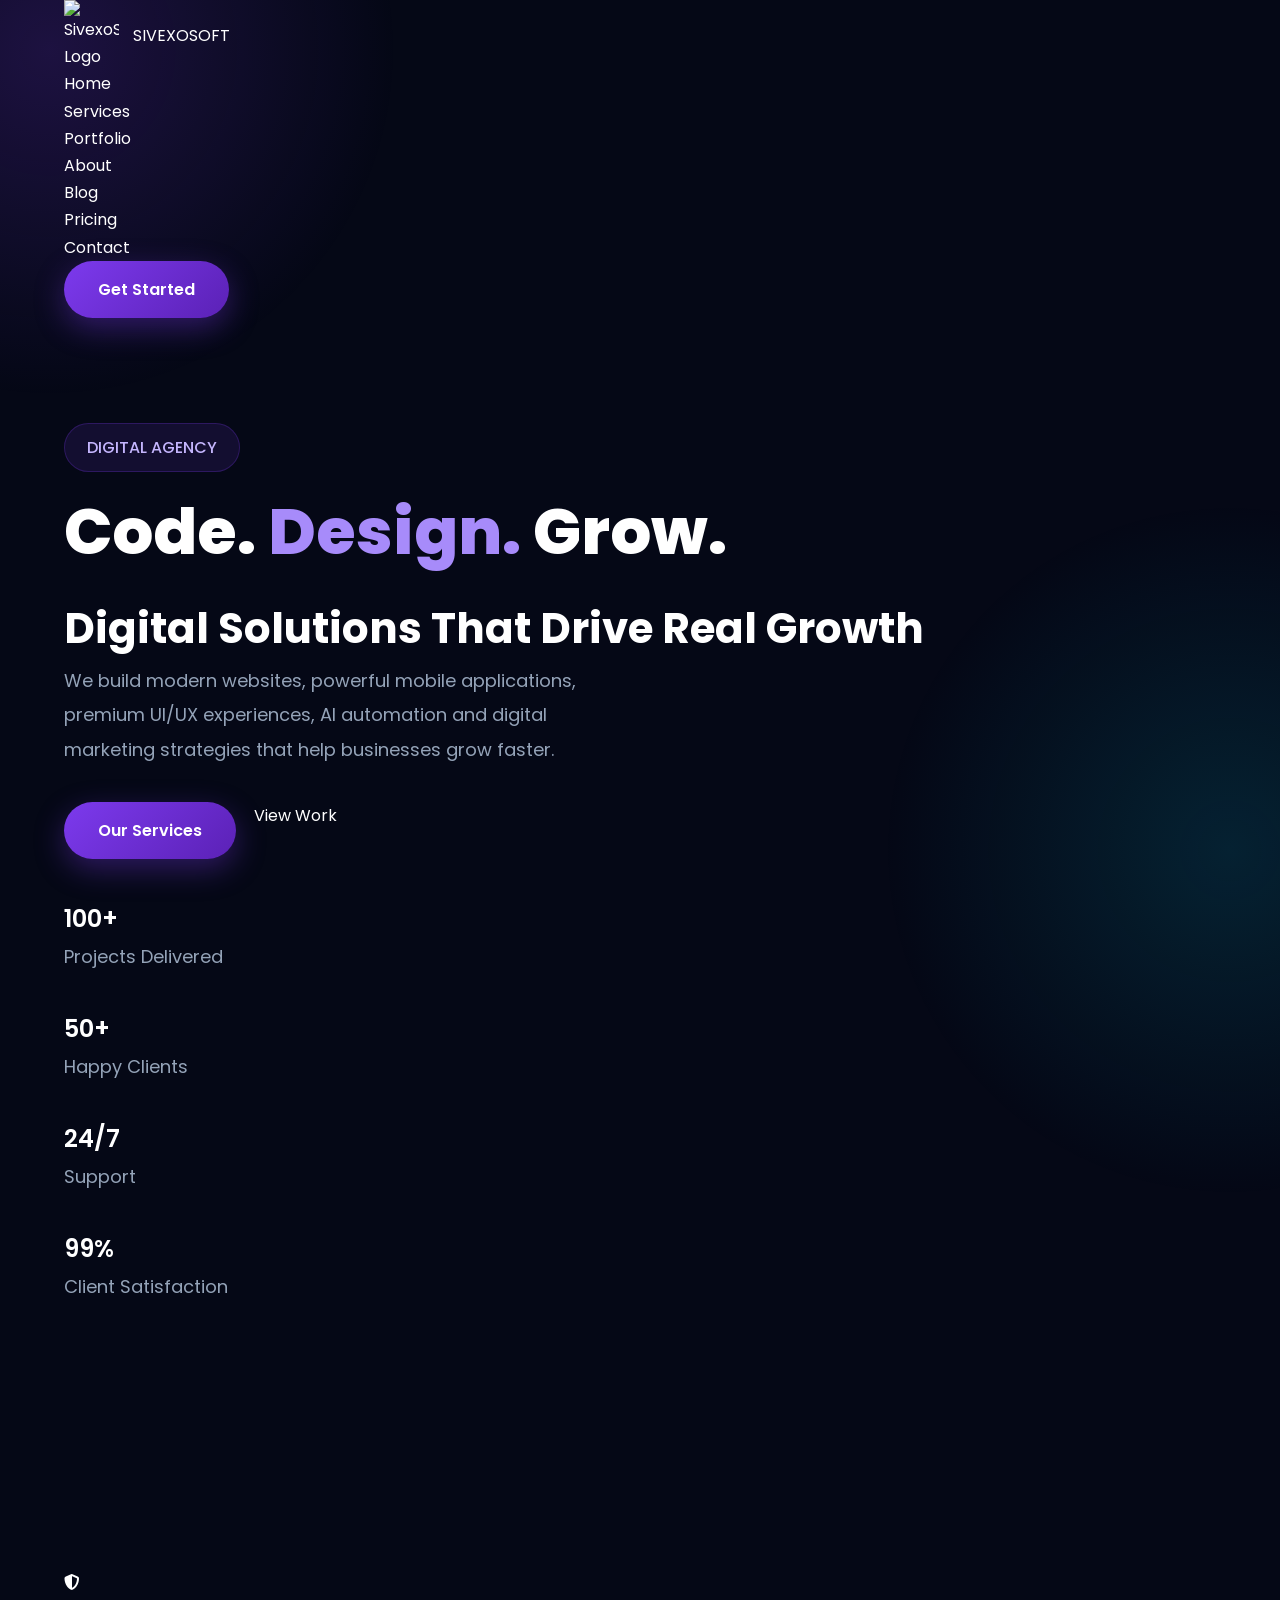
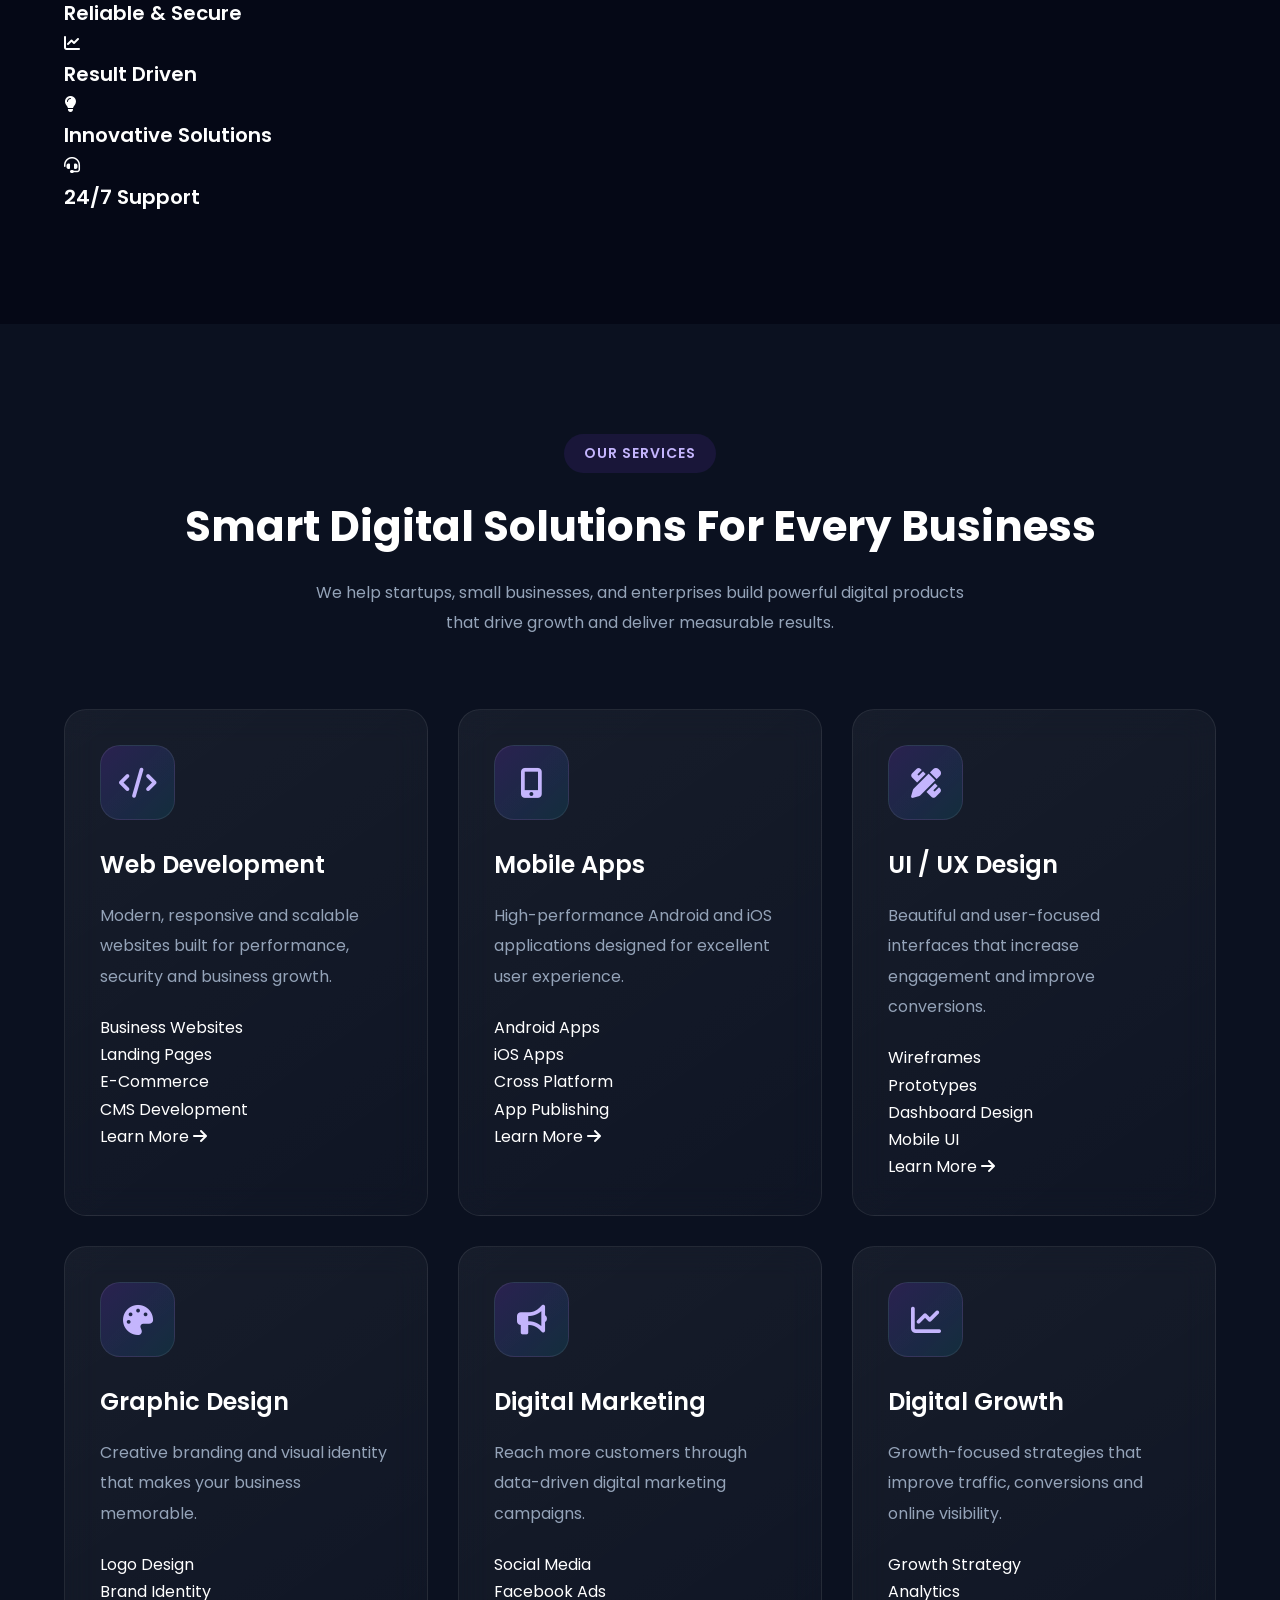
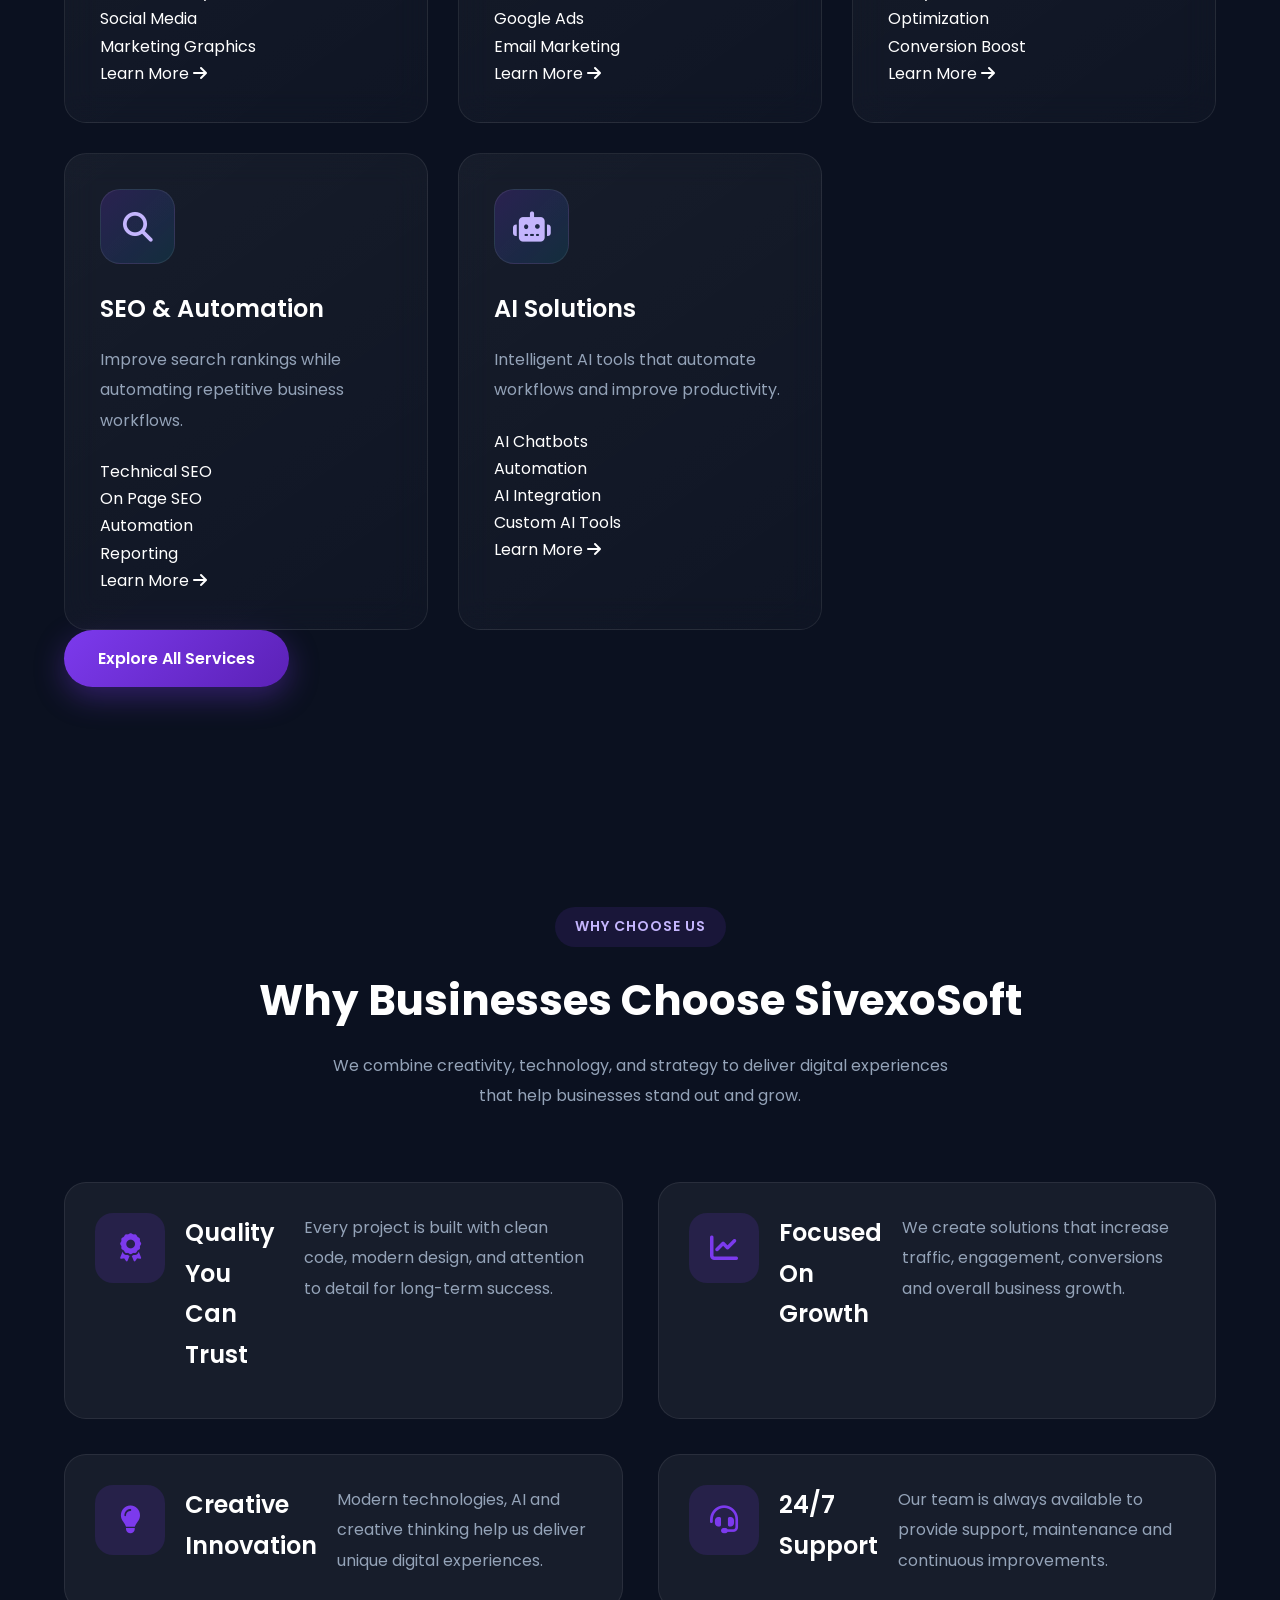
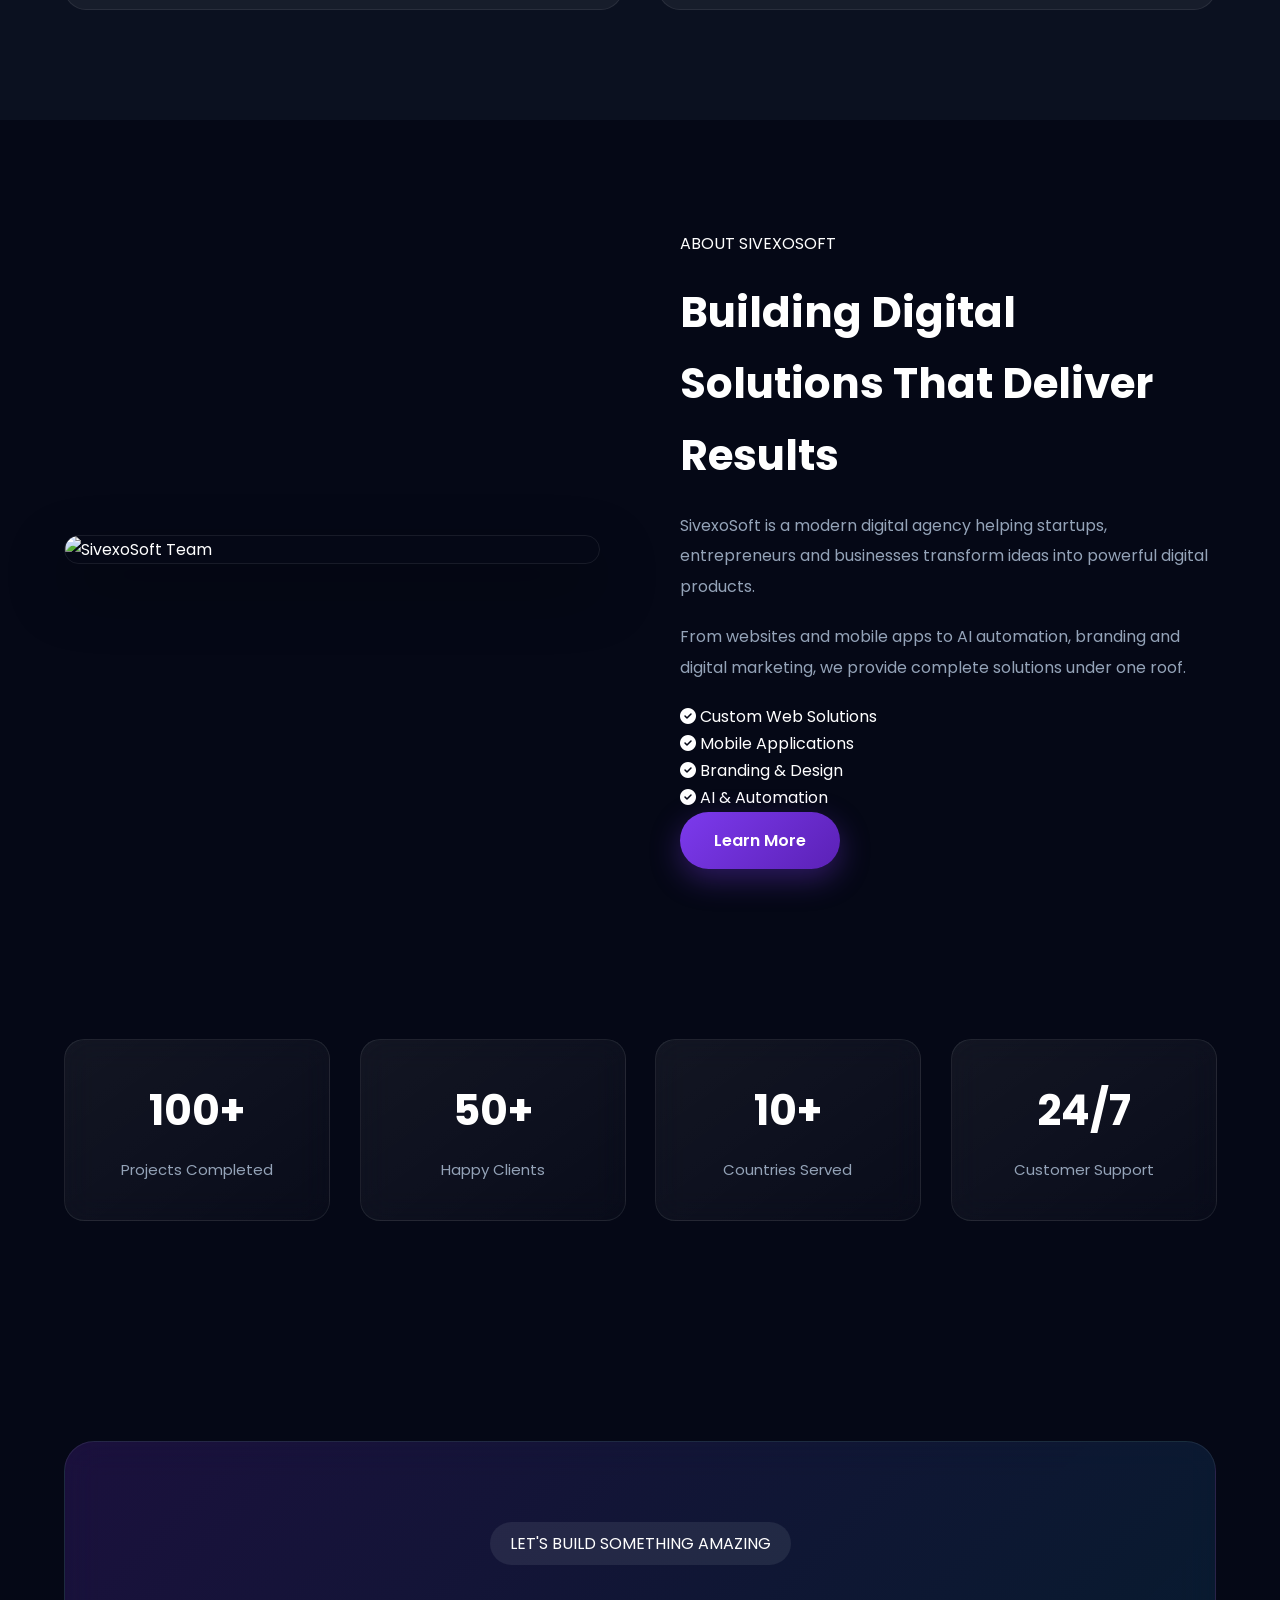
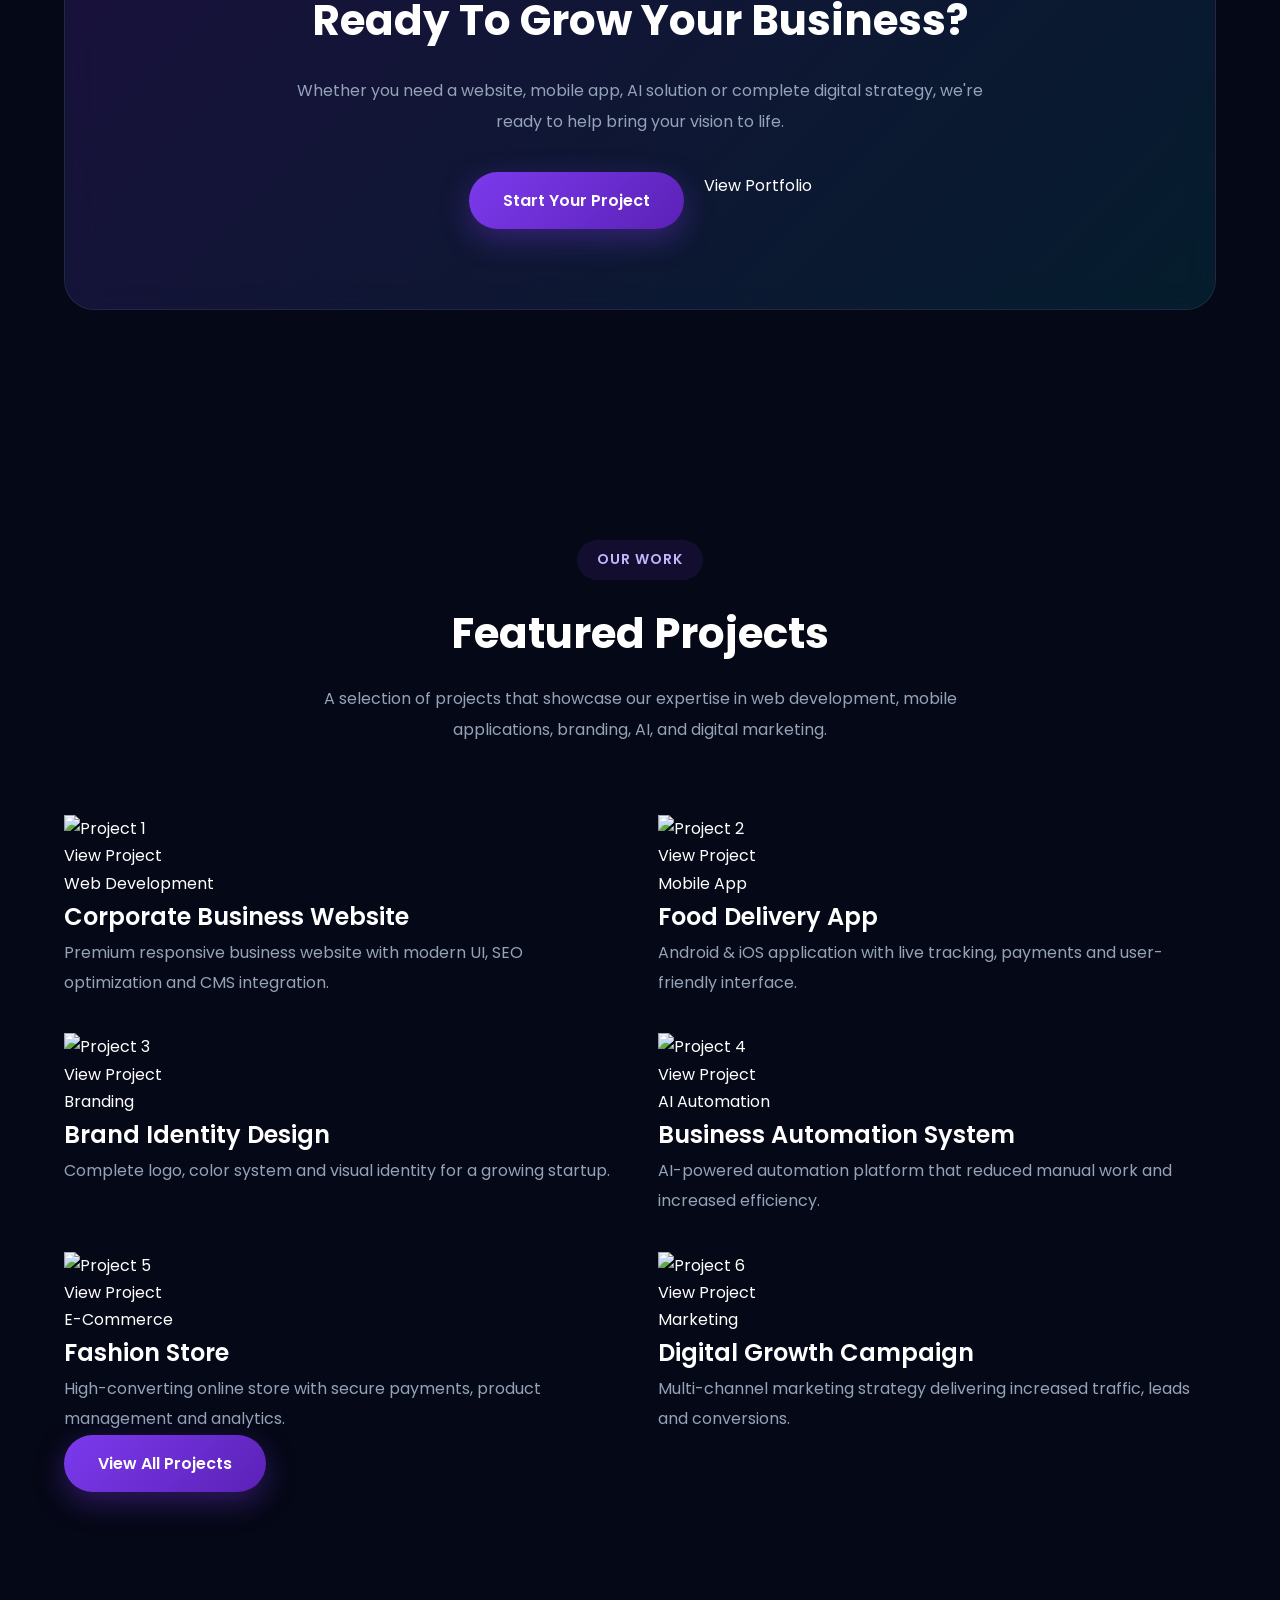
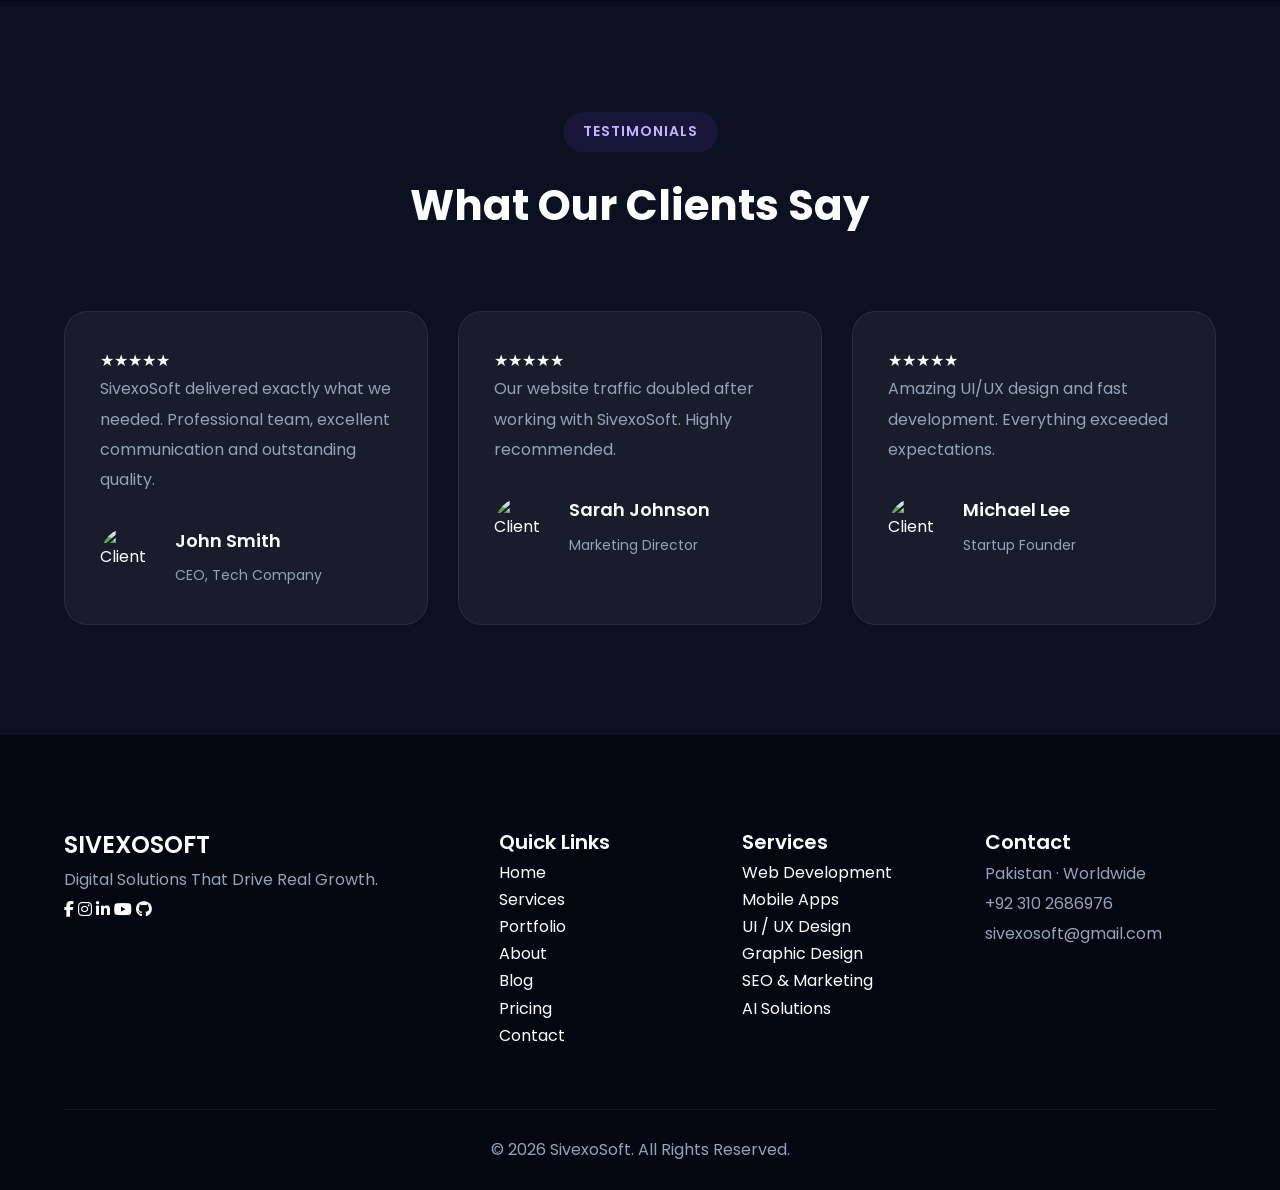
==== commit e28ecd01: "Update index.html" ====
--- a/index.html
+++ b/index.html
@@ -3,1485 +3,1287 @@
 
 <head>
 
-<meta charset="UTF-8">
-
-<meta name="viewport" content="width=device-width, initial-scale=1.0">
-
-
-<title>Sivexo Soft | Your Complete Digital Growth Partner</title>
-
-
-<meta name="description" content="Sivexo Soft provides web development, mobile apps, UI/UX design, branding, digital marketing and AI automation solutions.">
-
-
-<meta name="keywords" content="Sivexo Soft, Web Development, App Development, UI UX Design, Digital Marketing, AI Automation">
-
-
-<meta name="author" content="Sivexo Soft">
-
-
-
-<!-- Favicon -->
-
-<link rel="icon" href="images/favicon.png">
-
-
-
-<!-- Font Awesome -->
-
-<link rel="stylesheet" href="https://cdnjs.cloudflare.com/ajax/libs/font-awesome/6.5.2/css/all.min.css">
-
-
-
-<!-- CSS -->
-
-<link rel="stylesheet" href="css/style.css">
-
-<link rel="stylesheet" href="css/responsive.css">
-
+    <meta charset="UTF-8">
+    <meta name="viewport" content="width=device-width, initial-scale=1.0">
+
+    <title>SivexoSoft | Digital Solutions That Drive Real Growth</title>
+
+    <meta name="description"
+        content="SivexoSoft is a modern digital agency providing Web Development, Mobile Apps, UI/UX Design, AI Solutions, SEO, Marketing and Automation.">
+
+    <meta name="keywords"
+        content="Web Development, Mobile Apps, SEO, AI, Graphic Design, Marketing, Pakistan">
+
+    <meta name="author" content="SivexoSoft">
+
+    <link rel="icon" href="images/favicon.ico">
+
+    <!-- Google Font -->
+
+    <link href="https://fonts.googleapis.com/css2?family=Inter:wght@300;400;500;600;700;800;900&display=swap"
+        rel="stylesheet">
+
+    <!-- Font Awesome -->
+
+    <link rel="stylesheet"
+        href="https://cdnjs.cloudflare.com/ajax/libs/font-awesome/6.7.1/css/all.min.css">
+
+    <!-- CSS -->
+
+    <link rel="stylesheet" href="css/style.css">
 
 </head>
 
-
 <body>
 
-
-
-<!-- ==============================
-HEADER
-============================== -->
-
-
-<header class="header">
-
-
-<div class="container navbar">
-
-
-<a href="index.html" class="logo">
-
-
-<img src="images/logo.png" alt="Sivexo Soft Logo">
-
-
-<div>
-
-<h2>Sivexo Soft</h2>
-
-<p>Your Complete Digital Growth Partner</p>
-
-</div>
-
-
-</a>
-
-
-
-
-
-<nav class="nav-menu">
-
-
-<a href="index.html" class="active">Home</a>
-
-<a href="about.html">About</a>
-
-<a href="services.html">Services</a>
-
-<a href="portfolio.html">Portfolio</a>
-
-<a href="pricing.html">Pricing</a>
-
-<a href="contact.html">Contact</a>
-
-
-</nav>
-
-
-
-
-
-<div class="nav-buttons">
-
-<a href="contact.html" class="btn-primary">
-Get Started
-</a>
-
-</div>
-
-
-
-
-<div class="menu-btn">
-
-<i class="fa-solid fa-bars"></i>
-
-</div>
-
-
-
-</div>
-
-
-</header>
-
-
-
-
-
-
-
-
-
-<!-- ==============================
-HERO SECTION
-============================== -->
-
-
-<section class="hero">
-
-
-<div class="container hero-container">
-
-
-
-<div class="hero-left">
-
-
-<div class="hero-tag">
-
-🚀 Complete Digital Growth Partner
-
-</div>
-
-
-
-
-<h1>
-
-We Build Digital Solutions That Drive 
-
-<span>
-Real Growth.
-</span>
-
-</h1>
-
-
-
-
-<p>
-
-Sivexo Soft helps businesses grow with modern websites,
-powerful applications, stunning designs and intelligent AI-powered solutions.
-
-</p>
-
-
-
-
-
-<div class="hero-buttons">
-
-
-<a href="contact.html" class="btn-primary">
-
-Start Your Project
-
-<i class="fa-solid fa-arrow-right"></i>
-
-</a>
-
-
-
-<a href="portfolio.html" class="btn-secondary">
-
-View Portfolio
-
-</a>
-
-
-
-</div>
-
-
-
-
-
-
-
-<div class="hero-features">
-
-
-<div class="feature">
-
-<i class="fa-solid fa-check"></i>
-
-<span>Professional Solutions</span>
-
-</div>
-
-
-
-<div class="feature">
-
-<i class="fa-solid fa-check"></i>
-
-<span>Modern Technology</span>
-
-</div>
-
-
-
-<div class="feature">
-
-<i class="fa-solid fa-check"></i>
-
-<span>Business Growth</span>
-
-</div>
-
-
-
-</div>
-
-
-
-
-</div>
-
-
-
-
-
-
-
-<div class="hero-right">
-
-
-<img src="images/hero-dashboard.png" 
-alt="Sivexo Soft Dashboard"
-class="dashboard">
-
-
-</div>
-
-
-
-</div>
-
+    <!-- ================================= -->
+    <!-- Header -->
+    <!-- ================================= -->
+
+    <header>
+
+        <nav class="navbar">
+
+            <div class="container">
+
+                <a href="index.html" class="logo">
+
+                    <img src="images/logo.svg" alt="SivexoSoft Logo">
+
+                    <span>SIVEXOSOFT</span>
+
+                </a>
+
+                <ul class="nav-links">
+
+                    <li><a href="index.html" class="active">Home</a></li>
+
+                    <li><a href="services.html">Services</a></li>
+
+                    <li><a href="portfolio.html">Portfolio</a></li>
+
+                    <li><a href="about.html">About</a></li>
+
+                    <li><a href="blog.html">Blog</a></li>
+
+                    <li><a href="pricing.html">Pricing</a></li>
+
+                    <li><a href="contact.html">Contact</a></li>
+
+                </ul>
+
+                <a href="contact.html" class="btn btn-primary">
+
+                    Get Started
+
+                </a>
+
+                <button class="menu-btn">
+
+                    <i class="fa-solid fa-bars"></i>
+
+                </button>
+
+            </div>
+
+        </nav>
+
+    </header>
+
+    <!-- ================================= -->
+    <!-- Hero Section -->
+    <!-- ================================= -->
+
+    <section class="hero">
+
+        <!-- Background Video -->
+
+        <div class="hero-video">
+
+            <video autoplay muted loop playsinline>
+
+                <source src="videos/hero-video.mp4" type="video/mp4">
+
+            </video>
+
+        </div>
+
+        <!-- Overlay -->
+
+        <div class="overlay"></div>
+
+        <div class="container hero-content">
+
+            <span class="hero-tag">
+
+                DIGITAL AGENCY
+
+            </span>
+
+            <h1>
+
+                Code.
+                <span>Design.</span>
+                Grow.
+
+            </h1>
+
+            <h2>
+
+                Digital Solutions That Drive Real Growth
+
+            </h2>
+
+            <p>
+
+                We build modern websites, powerful mobile applications,
+                premium UI/UX experiences, AI automation and digital
+                marketing strategies that help businesses grow faster.
+
+            </p>
+
+            <div class="hero-buttons">
+
+                <a href="services.html" class="btn btn-primary">
+
+                    Our Services
+
+                </a>
+
+                <a href="portfolio.html" class="btn btn-outline">
+
+                    View Work
+
+                </a>
+
+            </div>
+
+            <!-- Hero Stats -->
+
+            <div class="hero-stats">
+
+                <div>
+
+                    <h3>100+</h3>
+
+                    <p>Projects Delivered</p>
+
+                </div>
+
+                <div>
+
+                    <h3>50+</h3>
+
+                    <p>Happy Clients</p>
+
+                </div>
+
+                <div>
+
+                    <h3>24/7</h3>
+
+                    <p>Support</p>
+
+                </div>
+
+                <div>
+
+                    <h3>99%</h3>
+
+                    <p>Client Satisfaction</p>
+
+                </div>
+
+            </div>
+
+        </div>
+
+    </section>
+
+    <!-- ================================= -->
+    <!-- Trust Badges -->
+    <!-- ================================= -->
+
+    <section class="trust">
+
+        <div class="container">
+
+            <div class="trust-box">
+
+                <i class="fa-solid fa-shield-halved"></i>
+
+                <h4>Reliable & Secure</h4>
+
+            </div>
+
+            <div class="trust-box">
+
+                <i class="fa-solid fa-chart-line"></i>
+
+                <h4>Result Driven</h4>
+
+            </div>
+
+            <div class="trust-box">
+
+                <i class="fa-solid fa-lightbulb"></i>
+
+                <h4>Innovative Solutions</h4>
+
+            </div>
+
+            <div class="trust-box">
+
+                <i class="fa-solid fa-headset"></i>
+
+                <h4>24/7 Support</h4>
+
+            </div>
+
+        </div>
+
+    </section>
+<!-- ================================= -->
+<!-- OUR SERVICES -->
+<!-- ================================= -->
+
+<section class="services" id="services">
+
+    <div class="container">
+
+        <div class="section-title">
+
+            <span>OUR SERVICES</span>
+
+            <h2>Smart Digital Solutions For Every Business</h2>
+
+            <p>
+                We help startups, small businesses, and enterprises build
+                powerful digital products that drive growth and deliver
+                measurable results.
+            </p>
+
+        </div>
+
+        <div class="services-grid">
+
+            <!-- Card 1 -->
+
+            <article class="service-card">
+
+                <div class="service-icon">
+                    <i class="fas fa-code"></i>
+                </div>
+
+                <h3>Web Development</h3>
+
+                <p>
+                    Modern, responsive and scalable websites built for
+                    performance, security and business growth.
+                </p>
+
+                <ul>
+
+                    <li>Business Websites</li>
+                    <li>Landing Pages</li>
+                    <li>E-Commerce</li>
+                    <li>CMS Development</li>
+
+                </ul>
+
+                <a href="services.html">
+                    Learn More
+                    <i class="fas fa-arrow-right"></i>
+                </a>
+
+            </article>
+
+            <!-- Card 2 -->
+
+            <article class="service-card">
+
+                <div class="service-icon">
+                    <i class="fas fa-mobile-screen-button"></i>
+                </div>
+
+                <h3>Mobile Apps</h3>
+
+                <p>
+                    High-performance Android and iOS applications designed
+                    for excellent user experience.
+                </p>
+
+                <ul>
+
+                    <li>Android Apps</li>
+                    <li>iOS Apps</li>
+                    <li>Cross Platform</li>
+                    <li>App Publishing</li>
+
+                </ul>
+
+                <a href="services.html">
+
+                    Learn More
+
+                    <i class="fas fa-arrow-right"></i>
+
+                </a>
+
+            </article>
+
+            <!-- Card 3 -->
+
+            <article class="service-card">
+
+                <div class="service-icon">
+                    <i class="fas fa-pencil-ruler"></i>
+                </div>
+
+                <h3>UI / UX Design</h3>
+
+                <p>
+                    Beautiful and user-focused interfaces that increase
+                    engagement and improve conversions.
+                </p>
+
+                <ul>
+
+                    <li>Wireframes</li>
+                    <li>Prototypes</li>
+                    <li>Dashboard Design</li>
+                    <li>Mobile UI</li>
+
+                </ul>
+
+                <a href="services.html">
+
+                    Learn More
+
+                    <i class="fas fa-arrow-right"></i>
+
+                </a>
+
+            </article>
+
+            <!-- Card 4 -->
+
+            <article class="service-card">
+
+                <div class="service-icon">
+                    <i class="fas fa-palette"></i>
+                </div>
+
+                <h3>Graphic Design</h3>
+
+                <p>
+                    Creative branding and visual identity that makes your
+                    business memorable.
+                </p>
+
+                <ul>
+
+                    <li>Logo Design</li>
+                    <li>Brand Identity</li>
+                    <li>Social Media</li>
+                    <li>Marketing Graphics</li>
+
+                </ul>
+
+                <a href="services.html">
+
+                    Learn More
+
+                    <i class="fas fa-arrow-right"></i>
+
+                </a>
+
+            </article>
+
+            <!-- Card 5 -->
+
+            <article class="service-card">
+
+                <div class="service-icon">
+                    <i class="fas fa-bullhorn"></i>
+                </div>
+
+                <h3>Digital Marketing</h3>
+
+                <p>
+                    Reach more customers through data-driven digital
+                    marketing campaigns.
+                </p>
+
+                <ul>
+
+                    <li>Social Media</li>
+                    <li>Facebook Ads</li>
+                    <li>Google Ads</li>
+                    <li>Email Marketing</li>
+
+                </ul>
+
+                <a href="services.html">
+
+                    Learn More
+
+                    <i class="fas fa-arrow-right"></i>
+
+                </a>
+
+            </article>
+
+            <!-- Card 6 -->
+
+            <article class="service-card">
+
+                <div class="service-icon">
+                    <i class="fas fa-chart-line"></i>
+                </div>
+
+                <h3>Digital Growth</h3>
+
+                <p>
+                    Growth-focused strategies that improve traffic,
+                    conversions and online visibility.
+                </p>
+
+                <ul>
+
+                    <li>Growth Strategy</li>
+                    <li>Analytics</li>
+                    <li>Optimization</li>
+                    <li>Conversion Boost</li>
+
+                </ul>
+
+                <a href="services.html">
+
+                    Learn More
+
+                    <i class="fas fa-arrow-right"></i>
+
+                </a>
+
+            </article>
+
+            <!-- Card 7 -->
+
+            <article class="service-card">
+
+                <div class="service-icon">
+                    <i class="fas fa-magnifying-glass"></i>
+                </div>
+
+                <h3>SEO & Automation</h3>
+
+                <p>
+                    Improve search rankings while automating repetitive
+                    business workflows.
+                </p>
+
+                <ul>
+
+                    <li>Technical SEO</li>
+                    <li>On Page SEO</li>
+                    <li>Automation</li>
+                    <li>Reporting</li>
+
+                </ul>
+
+                <a href="services.html">
+
+                    Learn More
+
+                    <i class="fas fa-arrow-right"></i>
+
+                </a>
+
+            </article>
+
+            <!-- Card 8 -->
+
+            <article class="service-card">
+
+                <div class="service-icon">
+                    <i class="fas fa-robot"></i>
+                </div>
+
+                <h3>AI Solutions</h3>
+
+                <p>
+                    Intelligent AI tools that automate workflows and improve
+                    productivity.
+                </p>
+
+                <ul>
+
+                    <li>AI Chatbots</li>
+                    <li>Automation</li>
+                    <li>AI Integration</li>
+                    <li>Custom AI Tools</li>
+
+                </ul>
+
+                <a href="services.html">
+
+                    Learn More
+
+                    <i class="fas fa-arrow-right"></i>
+
+                </a>
+
+            </article>
+
+        </div>
+
+        <div class="services-btn">
+
+            <a href="services.html" class="btn btn-primary">
+
+                Explore All Services
+
+            </a>
+
+        </div>
+
+    </div>
 
 </section>
-
-
-
-
-
-<!-- ==============================
-STATS
-============================== -->
-
+<!-- ================================= -->
+<!-- WHY CHOOSE SIVEXOSOFT -->
+<!-- ================================= -->
+
+<section class="why-us">
+
+    <div class="container">
+
+        <div class="section-title">
+
+            <span>WHY CHOOSE US</span>
+
+            <h2>Why Businesses Choose SivexoSoft</h2>
+
+            <p>
+                We combine creativity, technology, and strategy to deliver
+                digital experiences that help businesses stand out and grow.
+            </p>
+
+        </div>
+
+        <div class="why-grid">
+
+            <article class="why-card">
+
+                <div class="why-icon">
+                    <i class="fas fa-award"></i>
+                </div>
+
+                <h3>Quality You Can Trust</h3>
+
+                <p>
+                    Every project is built with clean code, modern design,
+                    and attention to detail for long-term success.
+                </p>
+
+            </article>
+
+            <article class="why-card">
+
+                <div class="why-icon">
+                    <i class="fas fa-chart-line"></i>
+                </div>
+
+                <h3>Focused On Growth</h3>
+
+                <p>
+                    We create solutions that increase traffic, engagement,
+                    conversions and overall business growth.
+                </p>
+
+            </article>
+
+            <article class="why-card">
+
+                <div class="why-icon">
+                    <i class="fas fa-lightbulb"></i>
+                </div>
+
+                <h3>Creative Innovation</h3>
+
+                <p>
+                    Modern technologies, AI and creative thinking help us
+                    deliver unique digital experiences.
+                </p>
+
+            </article>
+
+            <article class="why-card">
+
+                <div class="why-icon">
+                    <i class="fas fa-headset"></i>
+                </div>
+
+                <h3>24/7 Support</h3>
+
+                <p>
+                    Our team is always available to provide support,
+                    maintenance and continuous improvements.
+                </p>
+
+            </article>
+
+        </div>
+
+    </div>
+
+</section>
+
+<!-- ================================= -->
+<!-- ABOUT PREVIEW -->
+<!-- ================================= -->
+
+<section class="about-preview">
+
+    <div class="container">
+
+        <div class="about-grid">
+
+            <div class="about-image">
+
+                <img src="images/about-preview.webp"
+                    alt="SivexoSoft Team"
+                    loading="lazy">
+
+            </div>
+
+            <div class="about-content">
+
+                <span>ABOUT SIVEXOSOFT</span>
+
+                <h2>
+                    Building Digital Solutions That Deliver Results
+                </h2>
+
+                <p>
+
+                    SivexoSoft is a modern digital agency helping startups,
+                    entrepreneurs and businesses transform ideas into
+                    powerful digital products.
+
+                </p>
+
+                <p>
+
+                    From websites and mobile apps to AI automation,
+                    branding and digital marketing, we provide complete
+                    solutions under one roof.
+
+                </p>
+
+                <div class="about-features">
+
+                    <div>
+                        <i class="fas fa-check-circle"></i>
+                        Custom Web Solutions
+                    </div>
+
+                    <div>
+                        <i class="fas fa-check-circle"></i>
+                        Mobile Applications
+                    </div>
+
+                    <div>
+                        <i class="fas fa-check-circle"></i>
+                        Branding & Design
+                    </div>
+
+                    <div>
+                        <i class="fas fa-check-circle"></i>
+                        AI & Automation
+                    </div>
+
+                </div>
+
+                <a href="about.html" class="btn btn-primary">
+
+                    Learn More
+
+                </a>
+
+            </div>
+
+        </div>
+
+    </div>
+
+</section>
+
+<!-- ================================= -->
+<!-- COMPANY STATS -->
+<!-- ================================= -->
 
 <section class="stats">
 
-
-<div class="container stats-grid">
-
-
-
-<div class="stat-box">
-
-
-<i class="fa-solid fa-code"></i>
-
-
-<h2 class="counter">50</h2>
-
-
-<p>Projects Completed</p>
-
-
-</div>
-
-
-
-
-
-<div class="stat-box">
-
-
-<i class="fa-solid fa-users"></i>
-
-
-<h2 class="counter">30</h2>
-
-
-<p>Happy Clients</p>
-
-
-</div>
-
-
-
-
-
-<div class="stat-box">
-
-
-<i class="fa-solid fa-layer-group"></i>
-
-
-<h2 class="counter">10</h2>
-
-
-<p>Digital Services</p>
-
-
-</div>
-
-
-
-
-
-<div class="stat-box">
-
-
-<i class="fa-solid fa-award"></i>
-
-
-<h2 class="counter">5</h2>
-
-
-<p>Years Experience</p>
-
-
-</div>
-
-
-
-</div>
-
+    <div class="container">
+
+        <div class="stats-grid">
+
+            <div class="stat-box">
+
+                <h2>100+</h2>
+
+                <p>Projects Completed</p>
+
+            </div>
+
+            <div class="stat-box">
+
+                <h2>50+</h2>
+
+                <p>Happy Clients</p>
+
+            </div>
+
+            <div class="stat-box">
+
+                <h2>10+</h2>
+
+                <p>Countries Served</p>
+
+            </div>
+
+            <div class="stat-box">
+
+                <h2>24/7</h2>
+
+                <p>Customer Support</p>
+
+            </div>
+
+        </div>
+
+    </div>
 
 </section>
-<!-- ==============================
-SERVICES SECTION
-============================== -->
-
-
-<section class="services">
-
-
-<div class="container">
-
-
-<div class="section-title">
-
-
-<span>
-OUR SERVICES
-</span>
-
-
-<h2>
-Complete Digital Solutions
-</h2>
-
-
-<p>
-Everything your business needs to build a strong digital presence.
-</p>
-
-
-</div>
-
-
-
-
-
-<div class="services-grid">
-
-
-
-<div class="service-card">
-
-
-<div class="service-icon">
-
-<i class="fa-solid fa-code"></i>
-
-</div>
-
-
-<h3>
-Web Development
-</h3>
-
-
-<p>
-High-performance websites built with modern technologies and responsive design.
-</p>
-
-
-<a href="services.html" class="service-btn">
-
-Explore Service
-
-<i class="fa-solid fa-arrow-right"></i>
-
-</a>
-
-
-</div>
-
-
-
-
-
-
-
-<div class="service-card">
-
-
-<div class="service-icon">
-
-<i class="fa-solid fa-mobile-screen"></i>
-
-</div>
-
-
-<h3>
-Mobile Applications
-</h3>
-
-
-<p>
-Android and iOS applications designed for excellent user experience.
-</p>
-
-
-<a href="services.html" class="service-btn">
-
-Explore Service
-
-<i class="fa-solid fa-arrow-right"></i>
-
-</a>
-
-
-</div>
-
-
-
-
-
-
-
-<div class="service-card">
-
-
-<div class="service-icon">
-
-<i class="fa-solid fa-palette"></i>
-
-</div>
-
-
-<h3>
-UI/UX Design
-</h3>
-
-
-<p>
-Beautiful interfaces that improve customer experience and conversions.
-</p>
-
-
-<a href="services.html" class="service-btn">
-
-Explore Service
-
-<i class="fa-solid fa-arrow-right"></i>
-
-</a>
-
-
-</div>
-
-
-
-
-
-
-
-<div class="service-card">
-
-
-<div class="service-icon">
-
-<i class="fa-solid fa-robot"></i>
-
-</div>
-
-
-<h3>
-AI Automation
-</h3>
-
-
-<p>
-Smart automation solutions to save time and improve productivity.
-</p>
-
-
-<a href="services.html" class="service-btn">
-
-Explore Service
-
-<i class="fa-solid fa-arrow-right"></i>
-
-</a>
-
-
-</div>
-
-
-
-</div>
-
-
-</div>
-
+
+<!-- ================================= -->
+<!-- CALL TO ACTION -->
+<!-- ================================= -->
+
+<section class="cta">
+
+    <div class="container">
+
+        <div class="cta-box">
+
+            <span>LET'S BUILD SOMETHING AMAZING</span>
+
+            <h2>
+                Ready To Grow Your Business?
+            </h2>
+
+            <p>
+
+                Whether you need a website, mobile app,
+                AI solution or complete digital strategy,
+                we're ready to help bring your vision to life.
+
+            </p>
+
+            <div class="cta-buttons">
+
+                <a href="contact.html" class="btn btn-primary">
+
+                    Start Your Project
+
+                </a>
+
+                <a href="portfolio.html" class="btn btn-outline">
+
+                    View Portfolio
+
+                </a>
+
+            </div>
+
+        </div>
+
+    </div>
 
 </section>
-
-
-
-
-
-
-
-
-
-<!-- ==============================
-WHY CHOOSE US
-============================== -->
-
-
-<section class="why-us">
-
-
-<div class="container">
-
-
-<div class="section-title">
-
-
-<span>
-WHY SIVEXO SOFT
-</span>
-
-
-<h2>
-Technology With Creativity
-</h2>
-
-
-<p>
-We combine innovation, design and strategy to deliver powerful digital solutions.
-</p>
-
-
-</div>
-
-
-
-
-
-<div class="why-wrapper">
-
-
-
-
-
-<div class="why-left">
-
-
-
-<div class="feature-box">
-
-
-<div class="feature-icon">
-
-<i class="fa-solid fa-lightbulb"></i>
-
-</div>
-
-
-
-<div>
-
-<h3>
-Creative Approach
-</h3>
-
-
-<p>
-Unique ideas and modern designs built around your business goals.
-</p>
-
-
-</div>
-
-
-</div>
-
-
-
-
-
-
-
-<div class="feature-box">
-
-
-<div class="feature-icon">
-
-<i class="fa-solid fa-shield-halved"></i>
-
-</div>
-
-
-
-<div>
-
-<h3>
-Quality First
-</h3>
-
-
-<p>
-Clean code, professional design and reliable solutions.
-</p>
-
-
-</div>
-
-
-</div>
-
-
-
-
-
-
-
-<div class="feature-box">
-
-
-<div class="feature-icon">
-
-<i class="fa-solid fa-rocket"></i>
-
-</div>
-
-
-
-<div>
-
-<h3>
-Growth Focused
-</h3>
-
-
-<p>
-Digital products designed to help your business grow.
-</p>
-
-
-</div>
-
-
-</div>
-
-
-
-</div>
-
-
-
-
-
-
-
-
-
-<div class="why-right">
-
-
-<div class="glass-card">
-
-
-<h3>
-Your Digital Growth Partner
-</h3>
-
-
-
-<p>
-
-At Sivexo Soft, we help startups and businesses
-turn ideas into powerful digital experiences.
-
-<br><br>
-
-From websites and applications to branding and automation,
-we provide complete solutions under one roof.
-
-</p>
-
-
-
-<a href="about.html" class="btn-primary">
-
-Learn More
-
-</a>
-
-
-
-</div>
-
-
-</div>
-
-
-
-
-
-</div>
-
-
-</div>
-
+<!-- ================================= -->
+<!-- PORTFOLIO -->
+<!-- ================================= -->
+
+<section class="portfolio" id="portfolio">
+
+    <div class="container">
+
+        <div class="section-title">
+
+            <span>OUR WORK</span>
+
+            <h2>Featured Projects</h2>
+
+            <p>
+                A selection of projects that showcase our expertise in
+                web development, mobile applications, branding, AI,
+                and digital marketing.
+            </p>
+
+        </div>
+
+        <div class="portfolio-grid">
+
+            <!-- Project 1 -->
+
+            <article class="project-card">
+
+                <div class="project-image">
+
+                    <img src="images/projects/project-1.webp"
+                        alt="Project 1"
+                        loading="lazy">
+
+                    <div class="project-overlay">
+
+                        <a href="portfolio.html" class="btn-small">
+                            View Project
+                        </a>
+
+                    </div>
+
+                </div>
+
+                <div class="project-content">
+
+                    <span>Web Development</span>
+
+                    <h3>Corporate Business Website</h3>
+
+                    <p>
+                        Premium responsive business website with modern UI,
+                        SEO optimization and CMS integration.
+                    </p>
+
+                </div>
+
+            </article>
+
+            <!-- Project 2 -->
+
+            <article class="project-card">
+
+                <div class="project-image">
+
+                    <img src="images/projects/project-2.webp"
+                        alt="Project 2"
+                        loading="lazy">
+
+                    <div class="project-overlay">
+
+                        <a href="portfolio.html" class="btn-small">
+                            View Project
+                        </a>
+
+                    </div>
+
+                </div>
+
+                <div class="project-content">
+
+                    <span>Mobile App</span>
+
+                    <h3>Food Delivery App</h3>
+
+                    <p>
+                        Android & iOS application with live tracking,
+                        payments and user-friendly interface.
+                    </p>
+
+                </div>
+
+            </article>
+
+            <!-- Project 3 -->
+
+            <article class="project-card">
+
+                <div class="project-image">
+
+                    <img src="images/projects/project-3.webp"
+                        alt="Project 3"
+                        loading="lazy">
+
+                    <div class="project-overlay">
+
+                        <a href="portfolio.html" class="btn-small">
+                            View Project
+                        </a>
+
+                    </div>
+
+                </div>
+
+                <div class="project-content">
+
+                    <span>Branding</span>
+
+                    <h3>Brand Identity Design</h3>
+
+                    <p>
+                        Complete logo, color system and visual identity
+                        for a growing startup.
+                    </p>
+
+                </div>
+
+            </article>
+
+            <!-- Project 4 -->
+
+            <article class="project-card">
+
+                <div class="project-image">
+
+                    <img src="images/projects/project-4.webp"
+                        alt="Project 4"
+                        loading="lazy">
+
+                    <div class="project-overlay">
+
+                        <a href="portfolio.html" class="btn-small">
+                            View Project
+                        </a>
+
+                    </div>
+
+                </div>
+
+                <div class="project-content">
+
+                    <span>AI Automation</span>
+
+                    <h3>Business Automation System</h3>
+
+                    <p>
+                        AI-powered automation platform that reduced
+                        manual work and increased efficiency.
+                    </p>
+
+                </div>
+
+            </article>
+
+            <!-- Project 5 -->
+
+            <article class="project-card">
+
+                <div class="project-image">
+
+                    <img src="images/projects/project-5.webp"
+                        alt="Project 5"
+                        loading="lazy">
+
+                    <div class="project-overlay">
+
+                        <a href="portfolio.html" class="btn-small">
+                            View Project
+                        </a>
+
+                    </div>
+
+                </div>
+
+                <div class="project-content">
+
+                    <span>E-Commerce</span>
+
+                    <h3>Fashion Store</h3>
+
+                    <p>
+                        High-converting online store with secure payments,
+                        product management and analytics.
+                    </p>
+
+                </div>
+
+            </article>
+
+            <!-- Project 6 -->
+
+            <article class="project-card">
+
+                <div class="project-image">
+
+                    <img src="images/projects/project-6.webp"
+                        alt="Project 6"
+                        loading="lazy">
+
+                    <div class="project-overlay">
+
+                        <a href="portfolio.html" class="btn-small">
+                            View Project
+                        </a>
+
+                    </div>
+
+                </div>
+
+                <div class="project-content">
+
+                    <span>Marketing</span>
+
+                    <h3>Digital Growth Campaign</h3>
+
+                    <p>
+                        Multi-channel marketing strategy delivering
+                        increased traffic, leads and conversions.
+                    </p>
+
+                </div>
+
+            </article>
+
+        </div>
+
+        <div class="section-btn">
+
+            <a href="portfolio.html" class="btn btn-primary">
+                View All Projects
+            </a>
+
+        </div>
+
+    </div>
 
 </section>
 
-
-
-
-
-
-
-
-
-<!-- ==============================
-PORTFOLIO PREVIEW
-============================== -->
-
-
-<section class="portfolio">
-
-
-<div class="container">
-
-
-<div class="section-title">
-
-
-<span>
-OUR WORK
-</span>
-
-
-<h2>
-Featured Projects
-</h2>
-
-
-<p>
-Some examples of digital solutions we create.
-</p>
-
-
-</div>
-
-
-
-
-
-
-
-<div class="portfolio-grid">
-
-
-
-
-
-<div class="portfolio-card">
-
-
-<img src="images/project-1.jpg" alt="Website Project">
-
-
-<div class="portfolio-content">
-
-
-<span>
-Website Development
-</span>
-
-
-<h3>
-Business Website
-</h3>
-
-
-<p>
-Modern responsive website solution.
-</p>
-
-
-</div>
-
-
-</div>
-
-
-
-
-
-
-
-<div class="portfolio-card">
-
-
-<img src="images/project-2.jpg" alt="Mobile App Project">
-
-
-<div class="portfolio-content">
-
-
-<span>
-Mobile Application
-</span>
-
-
-<h3>
-Business Mobile App
-</h3>
-
-
-<p>
-Powerful mobile experience.
-</p>
-
-
-</div>
-
-
-</div>
-
-
-
-
-
-
-
-<div class="portfolio-card">
-
-
-<img src="images/project-3.jpg" alt="Dashboard Project">
-
-
-<div class="portfolio-content">
-
-
-<span>
-UI/UX Design
-</span>
-
-
-<h3>
-Analytics Dashboard
-</h3>
-
-
-<p>
-Clean and professional interface.
-</p>
-
-
-</div>
-
-
-</div>
-
-
-
-
-
-</div>
-
-
-
-
-
-
-
-<div class="portfolio-btn">
-
-
-<a href="portfolio.html" class="btn-primary">
-
-View All Projects
-
-</a>
-
-
-</div>
-
-
-
-
-
-</div>
-
+<!-- ================================= -->
+<!-- TESTIMONIALS -->
+<!-- ================================= -->
+
+<section class="testimonials">
+
+    <div class="container">
+
+        <div class="section-title">
+
+            <span>TESTIMONIALS</span>
+
+            <h2>What Our Clients Say</h2>
+
+        </div>
+
+        <div class="testimonial-grid">
+
+            <article class="testimonial-card">
+
+                <div class="stars">
+                    ★★★★★
+                </div>
+
+                <p>
+                    SivexoSoft delivered exactly what we needed.
+                    Professional team, excellent communication and
+                    outstanding quality.
+                </p>
+
+                <div class="client">
+
+                    <img src="images/client-1.webp"
+                        alt="Client">
+
+                    <div>
+
+                        <h4>John Smith</h4>
+
+                        <span>CEO, Tech Company</span>
+
+                    </div>
+
+                </div>
+
+            </article>
+
+            <article class="testimonial-card">
+
+                <div class="stars">
+                    ★★★★★
+                </div>
+
+                <p>
+                    Our website traffic doubled after working with
+                    SivexoSoft. Highly recommended.
+                </p>
+
+                <div class="client">
+
+                    <img src="images/client-2.webp"
+                        alt="Client">
+
+                    <div>
+
+                        <h4>Sarah Johnson</h4>
+
+                        <span>Marketing Director</span>
+
+                    </div>
+
+                </div>
+
+            </article>
+
+            <article class="testimonial-card">
+
+                <div class="stars">
+                    ★★★★★
+                </div>
+
+                <p>
+                    Amazing UI/UX design and fast development.
+                    Everything exceeded expectations.
+                </p>
+
+                <div class="client">
+
+                    <img src="images/client-3.webp"
+                        alt="Client">
+
+                    <div>
+
+                        <h4>Michael Lee</h4>
+
+                        <span>Startup Founder</span>
+
+                    </div>
+
+                </div>
+
+            </article>
+
+        </div>
+
+    </div>
 
 </section>
-<!-- ==============================
-TESTIMONIALS
-============================== -->
-
-
-<section class="testimonials">
-
-
-<div class="container">
-
-
-<div class="section-title">
-
-
-<span>
-CLIENT FEEDBACK
-</span>
-
-
-<h2>
-What Our Clients Say
-</h2>
-
-
-<p>
-Trusted by businesses looking for professional digital solutions.
-</p>
-
-
-</div>
-
-
-
-
-
-
-
-<div class="testimonial-grid">
-
-
-
-<div class="testimonial-card">
-
-
-<i class="fa-solid fa-quote-left"></i>
-
-
-<p>
-
-"Sivexo Soft delivered a modern website that improved our online presence.
-The design and performance were excellent."
-
-</p>
-
-
-
-<div class="client">
-
-
-<h4>
-Business Owner
-</h4>
-
-
-<span>
-Website Project
-</span>
-
-
-</div>
-
-
-</div>
-
-
-
-
-
-
-
-<div class="testimonial-card">
-
-
-<i class="fa-solid fa-quote-left"></i>
-
-
-<p>
-
-"The team understood our requirements and created exactly what we needed.
-Professional communication and great results."
-
-</p>
-
-
-
-<div class="client">
-
-
-<h4>
-Startup Founder
-</h4>
-
-
-<span>
-Mobile Application
-</span>
-
-
-</div>
-
-
-</div>
-
-
-
-
-
-
-
-<div class="testimonial-card">
-
-
-<i class="fa-solid fa-quote-left"></i>
-
-
-<p>
-
-"Creative designs, clean development and reliable support.
-Highly recommended for digital solutions."
-
-</p>
-
-
-
-<div class="client">
-
-
-<h4>
-Company Director
-</h4>
-
-
-<span>
-Brand Identity
-</span>
-
-
-</div>
-
-
-</div>
-
-
-
-</div>
-
-
-</div>
-
-
-</section>
-
-
-
-
-
-
-
-
-
-<!-- ==============================
-CALL TO ACTION
-============================== -->
-
-
-<section class="cta">
-
-
-<div class="container">
-
-
-<div class="cta-box">
-
-
-
-<span>
-START YOUR PROJECT
-</span>
-
-
-
-<h2>
-Ready To Grow Your Business?
-</h2>
-
-
-
-<p>
-
-Let's create a powerful digital solution that helps your business succeed.
-
-</p>
-
-
-
-
-
-<div class="cta-buttons">
-
-
-<a href="contact.html" class="btn-primary">
-
-Get Started
-
-<i class="fa-solid fa-arrow-right"></i>
-
-</a>
-
-
-
-<a href="portfolio.html" class="btn-secondary">
-
-View Portfolio
-
-</a>
-
-
-
-</div>
-
-
-
-</div>
-
-
-</div>
-
-
-</section>
-
-
-
-
-
-
-
-
-
-<!-- ==============================
-FOOTER
-============================== -->
-
+
+<!-- ================================= -->
+<!-- FOOTER -->
+<!-- ================================= -->
 
 <footer class="footer">
 
-
-<div class="container footer-grid">
-
-
-
-
-
-<div class="footer-about">
-
-
-<img src="images/logo.png" alt="Sivexo Soft Logo">
-
-
-
-<h3>
-Sivexo Soft
-</h3>
-
-
-
-<p>
-
-Your complete digital growth partner.
-We build websites, applications,
-designs and automation solutions.
-
-</p>
-
-
-
-
-
-<div class="social-icons">
-
-
-<a href="#">
-<i class="fa-brands fa-facebook-f"></i>
-</a>
-
-
-<a href="#">
-<i class="fa-brands fa-linkedin-in"></i>
-</a>
-
-
-<a href="#">
-<i class="fa-brands fa-github"></i>
-</a>
-
-
-<a href="#">
-<i class="fa-brands fa-instagram"></i>
-</a>
-
-
-</div>
-
-
-
-</div>
-
-
-
-
-
-
-
-<div class="footer-links">
-
-
-<h4>
-Quick Links
-</h4>
-
-
-
-<ul>
-
-
-<li>
-<a href="index.html">
-Home
-</a>
-</li>
-
-
-<li>
-<a href="about.html">
-About
-</a>
-</li>
-
-
-<li>
-<a href="services.html">
-Services
-</a>
-</li>
-
-
-<li>
-<a href="portfolio.html">
-Portfolio
-</a>
-</li>
-
-
-</ul>
-
-
-
-</div>
-
-
-
-
-
-
-
-
-
-<div class="footer-links">
-
-
-<h4>
-Services
-</h4>
-
-
-
-<ul>
-
-
-<li>
-Web Development
-</li>
-
-
-<li>
-Mobile Apps
-</li>
-
-
-<li>
-UI/UX Design
-</li>
-
-
-<li>
-AI Automation
-</li>
-
-
-</ul>
-
-
-
-</div>
-
-
-
-
-
-
-
-
-
-<div class="footer-contact">
-
-
-<h4>
-Contact
-</h4>
-
-
-
-<p>
-
-<i class="fa-solid fa-envelope"></i>
-
-sivexosoft@gmail.com
-
-</p>
-
-
-
-<p>
-
-<i class="fa-solid fa-globe"></i>
-
-sivexosoft.com
-
-</p>
-
-
-
-</div>
-
-
-
-
-
-</div>
-
-
-
-
-
-
-
-
-<div class="footer-bottom">
-
-
-<div class="container">
-
-
-<p>
-
-© 2026 Sivexo Soft. All Rights Reserved.
-
-</p>
-
-
-</div>
-
-
-</div>
-
-
-
-
+    <div class="container">
+
+        <div class="footer-grid">
+
+            <div>
+
+                <h3>SIVEXOSOFT</h3>
+
+                <p>
+                    Digital Solutions That Drive Real Growth.
+                </p>
+
+                <div class="social-links">
+
+                    <a href="#"><i class="fab fa-facebook-f"></i></a>
+
+                    <a href="#"><i class="fab fa-instagram"></i></a>
+
+                    <a href="#"><i class="fab fa-linkedin-in"></i></a>
+
+                    <a href="#"><i class="fab fa-youtube"></i></a>
+
+                    <a href="#"><i class="fab fa-github"></i></a>
+
+                </div>
+
+            </div>
+
+            <div>
+
+                <h4>Quick Links</h4>
+
+                <ul>
+
+                    <li><a href="index.html">Home</a></li>
+
+                    <li><a href="services.html">Services</a></li>
+
+                    <li><a href="portfolio.html">Portfolio</a></li>
+
+                    <li><a href="about.html">About</a></li>
+
+                    <li><a href="blog.html">Blog</a></li>
+
+                    <li><a href="pricing.html">Pricing</a></li>
+
+                    <li><a href="contact.html">Contact</a></li>
+
+                </ul>
+
+            </div>
+
+            <div>
+
+                <h4>Services</h4>
+
+                <ul>
+
+                    <li>Web Development</li>
+
+                    <li>Mobile Apps</li>
+
+                    <li>UI / UX Design</li>
+
+                    <li>Graphic Design</li>
+
+                    <li>SEO & Marketing</li>
+
+                    <li>AI Solutions</li>
+
+                </ul>
+
+            </div>
+
+            <div>
+
+                <h4>Contact</h4>
+
+                <p>
+                    Pakistan · Worldwide
+                </p>
+
+                <p>
+                    +92 310 2686976
+                </p>
+
+                <p>
+                    sivexosoft@gmail.com
+                </p>
+
+            </div>
+
+        </div>
+
+        <div class="footer-bottom">
+
+            <p>
+
+                © 2026 SivexoSoft. All Rights Reserved.
+
+            </p>
+
+        </div>
+
+    </div>
 
 </footer>
 
-
-
-
-
-
-
-
-
-<!-- ==============================
-FLOATING BUTTONS
-============================== -->
-
-
-<a href="https://wa.me/" class="whatsapp">
-
-<i class="fa-brands fa-whatsapp"></i>
-
-</a>
-
-
-
-
-
-<a href="#" class="scroll-top">
-
-<i class="fa-solid fa-arrow-up"></i>
-
-</a>
-
-
-
-
-
-
-
-
-
-<!-- JAVASCRIPT -->
-
-
-<script src="js/main.js"></script>
-
-
-
 </body>
 
-</html>+</html>
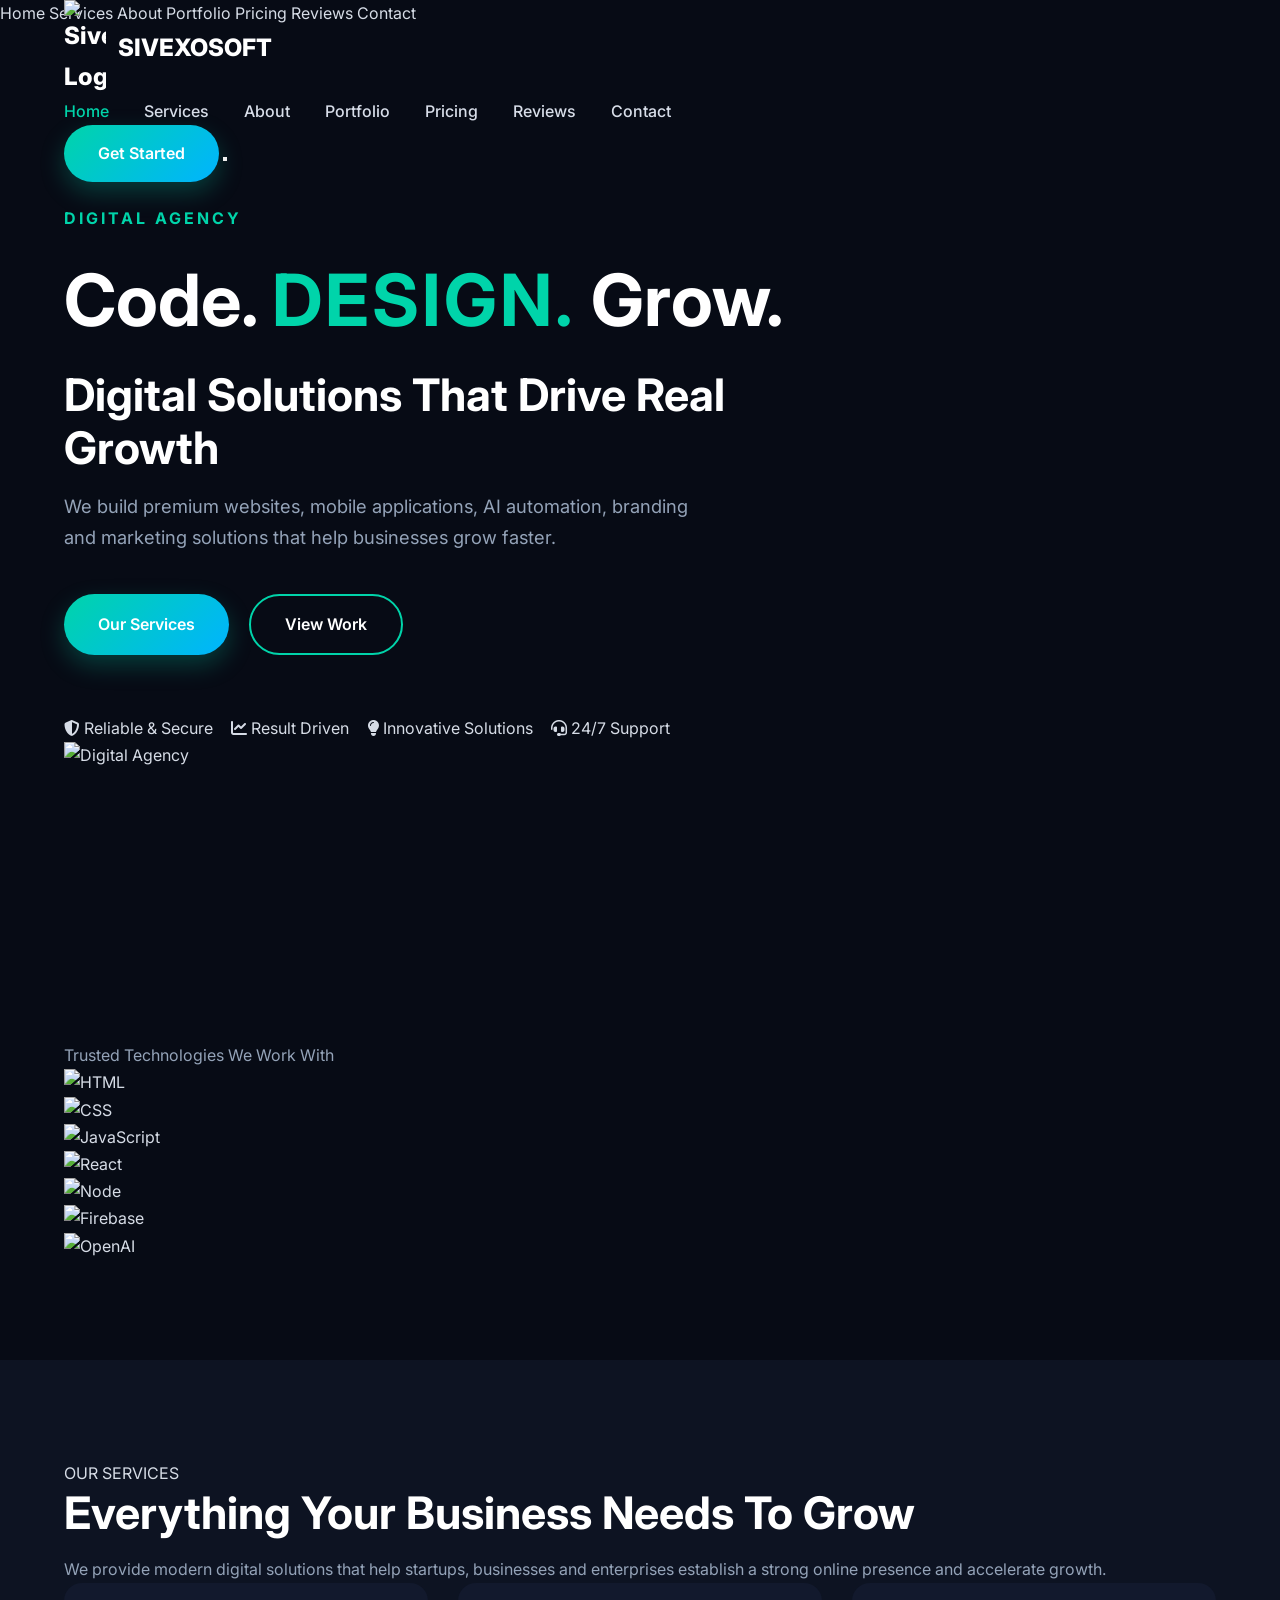
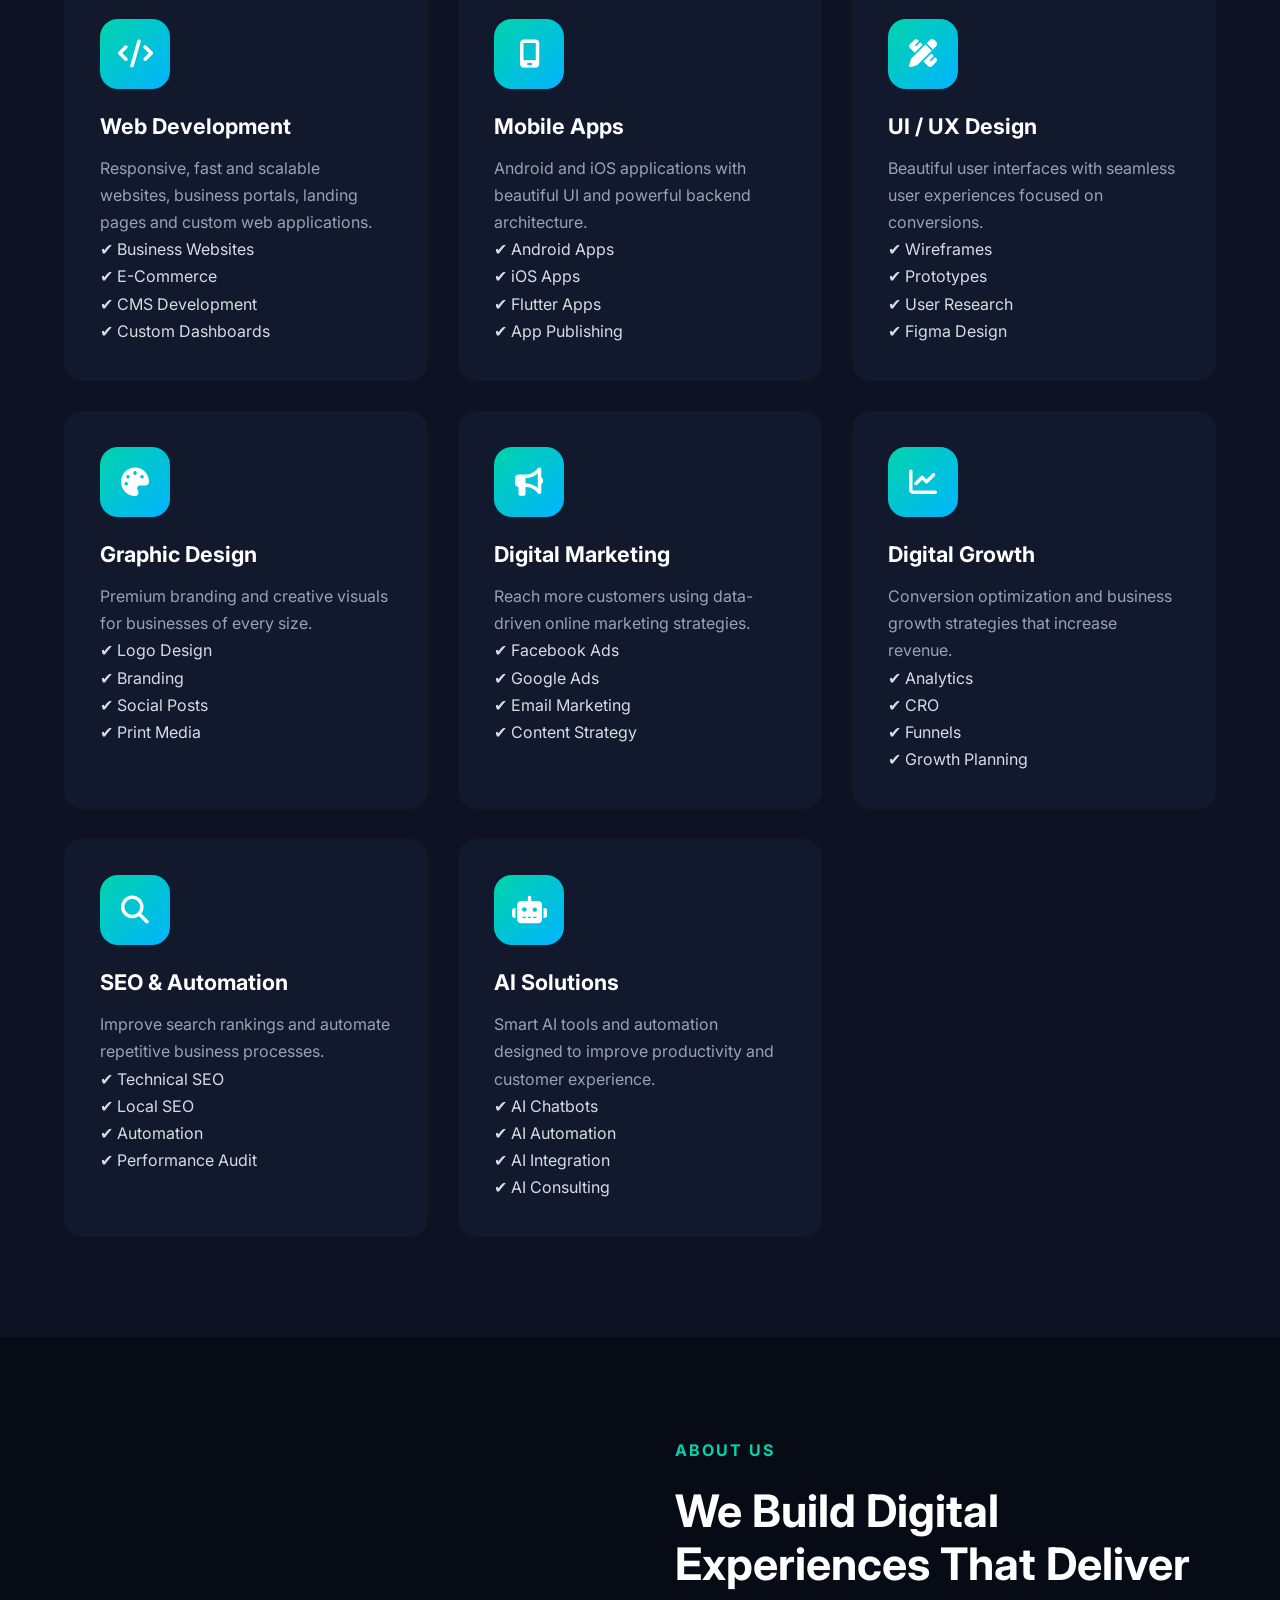
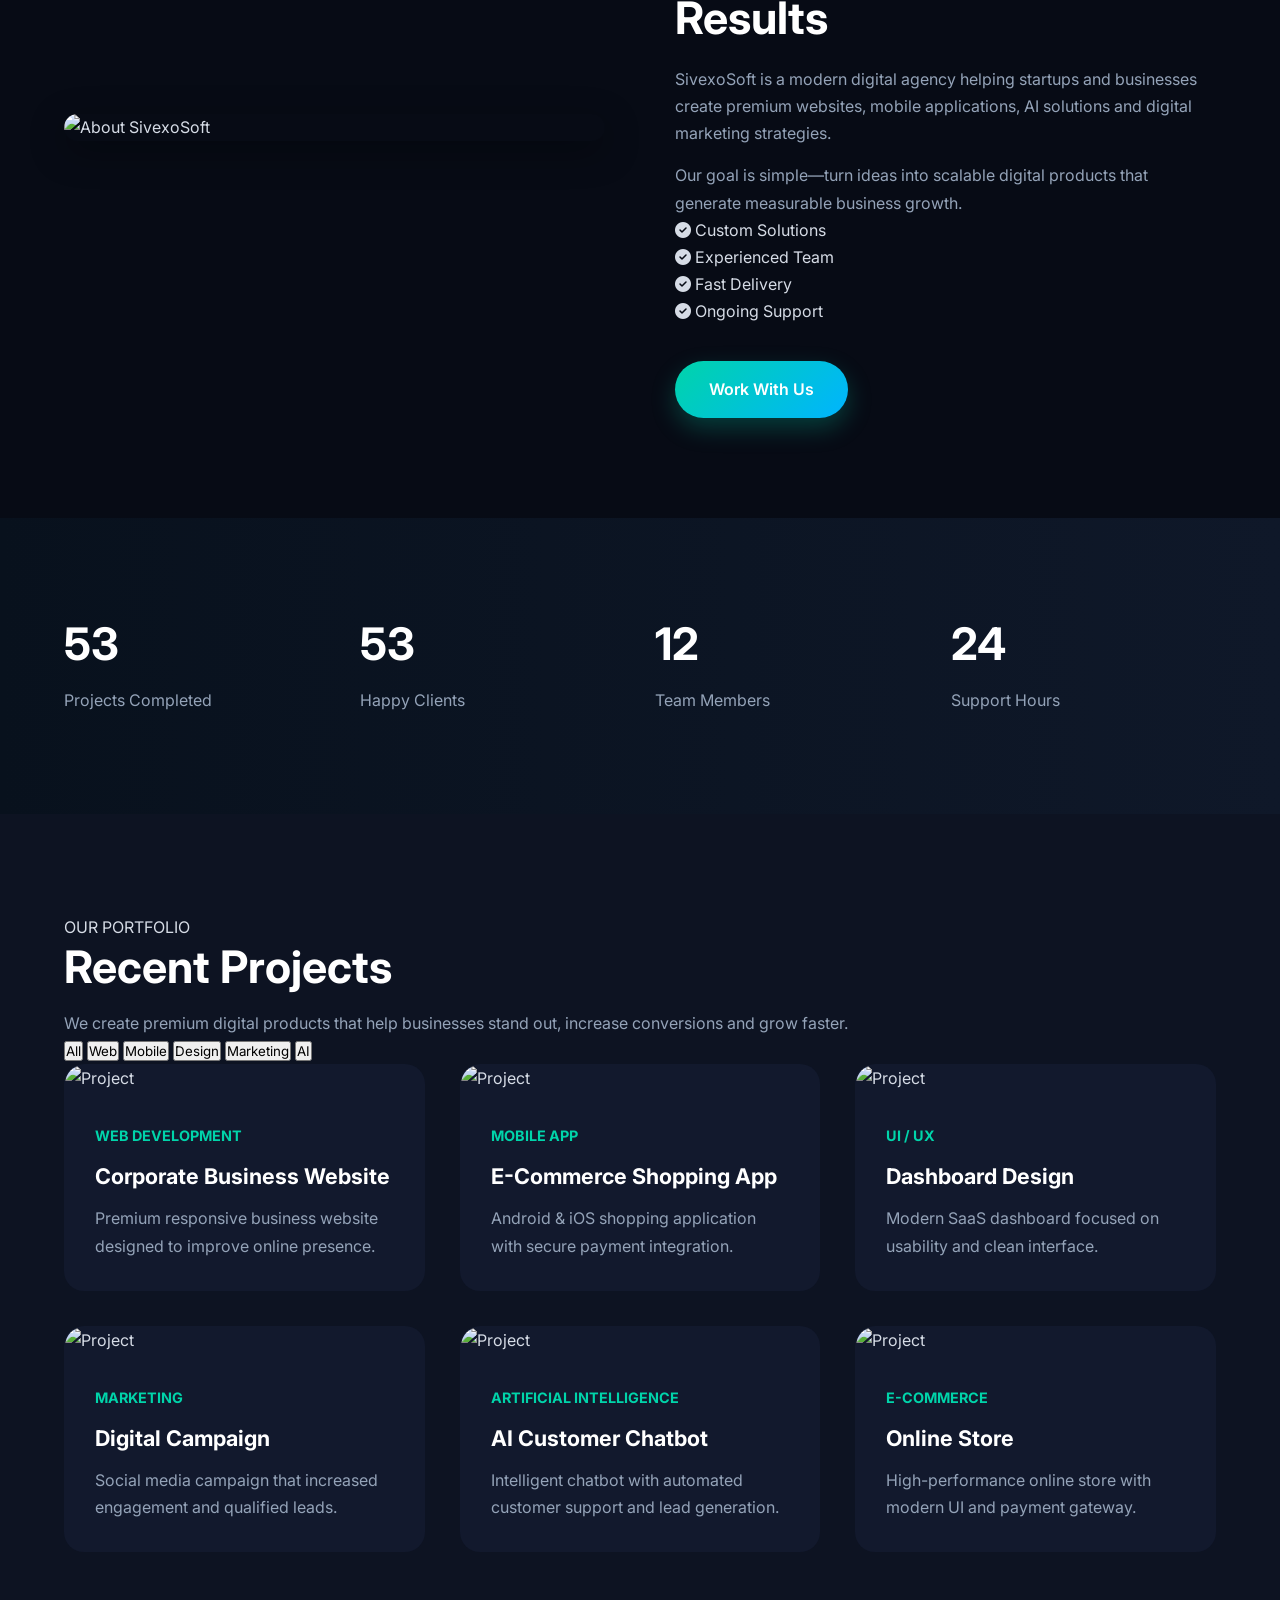
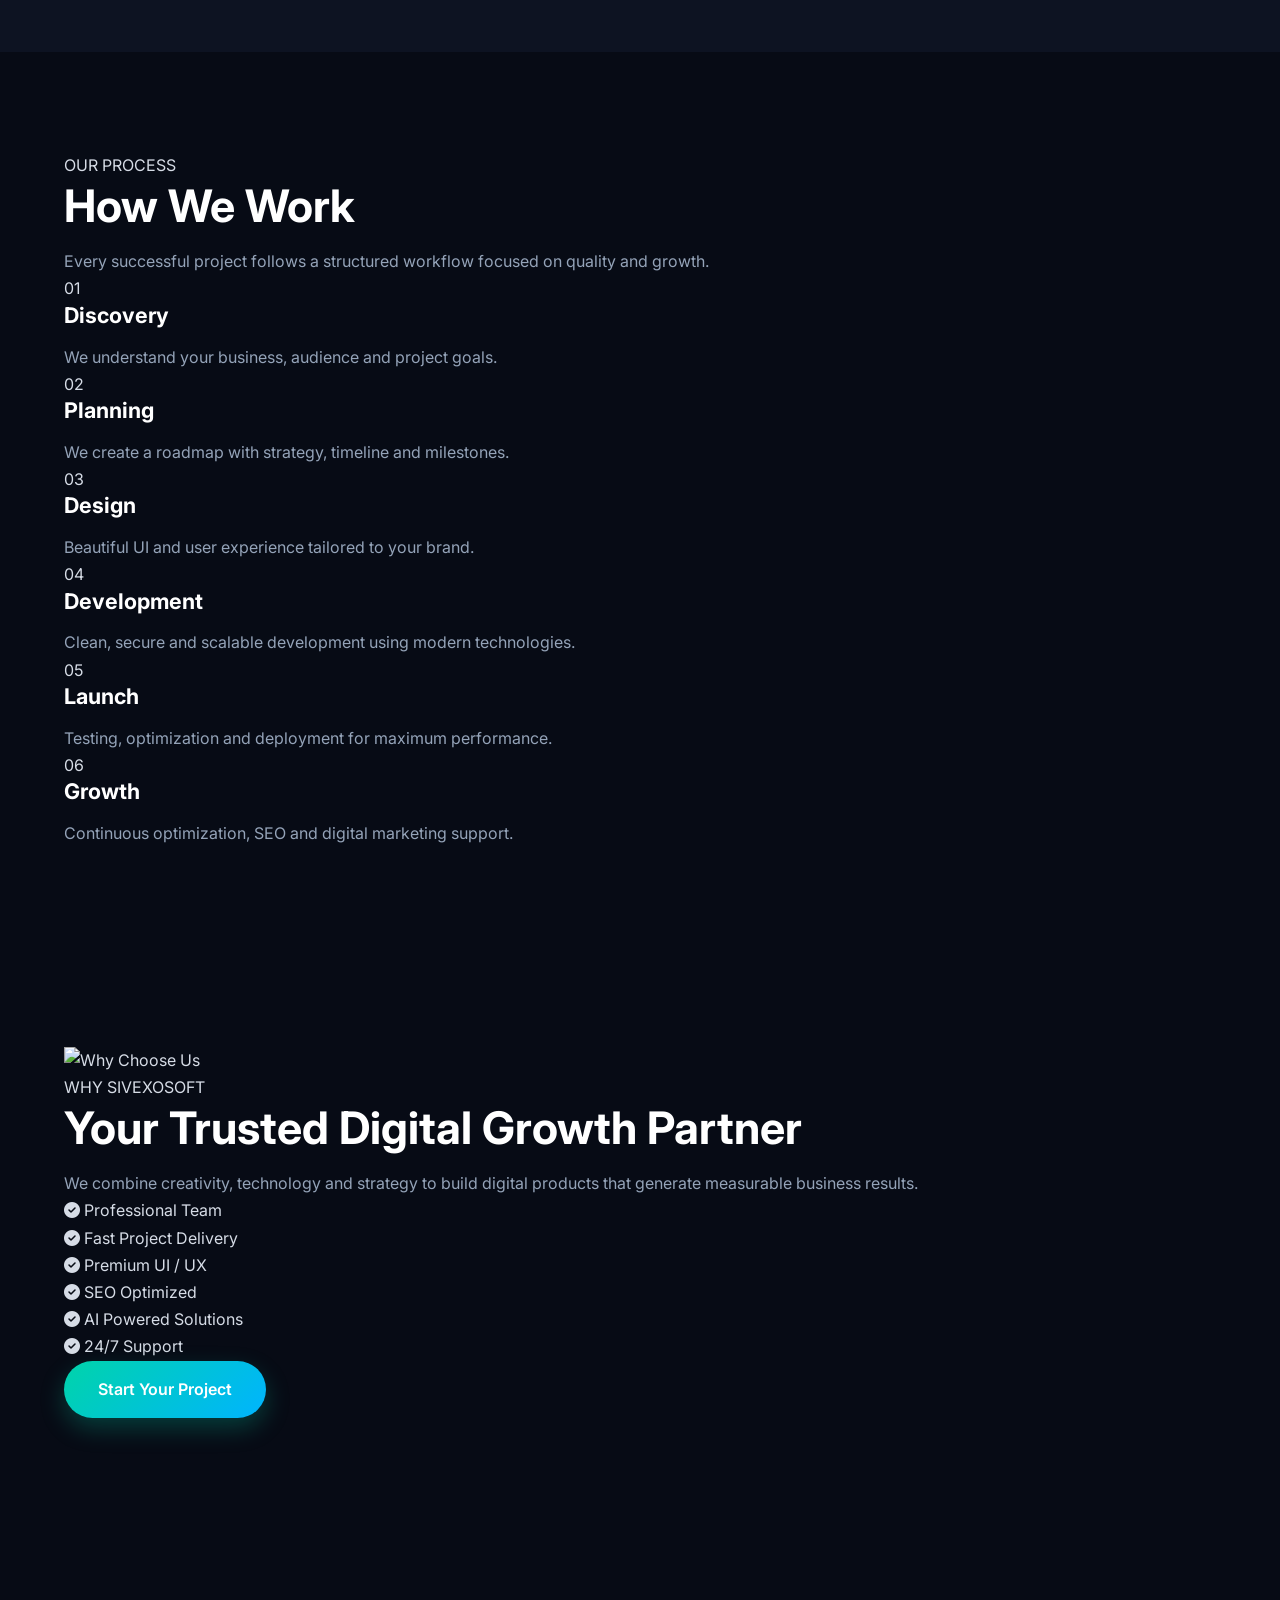
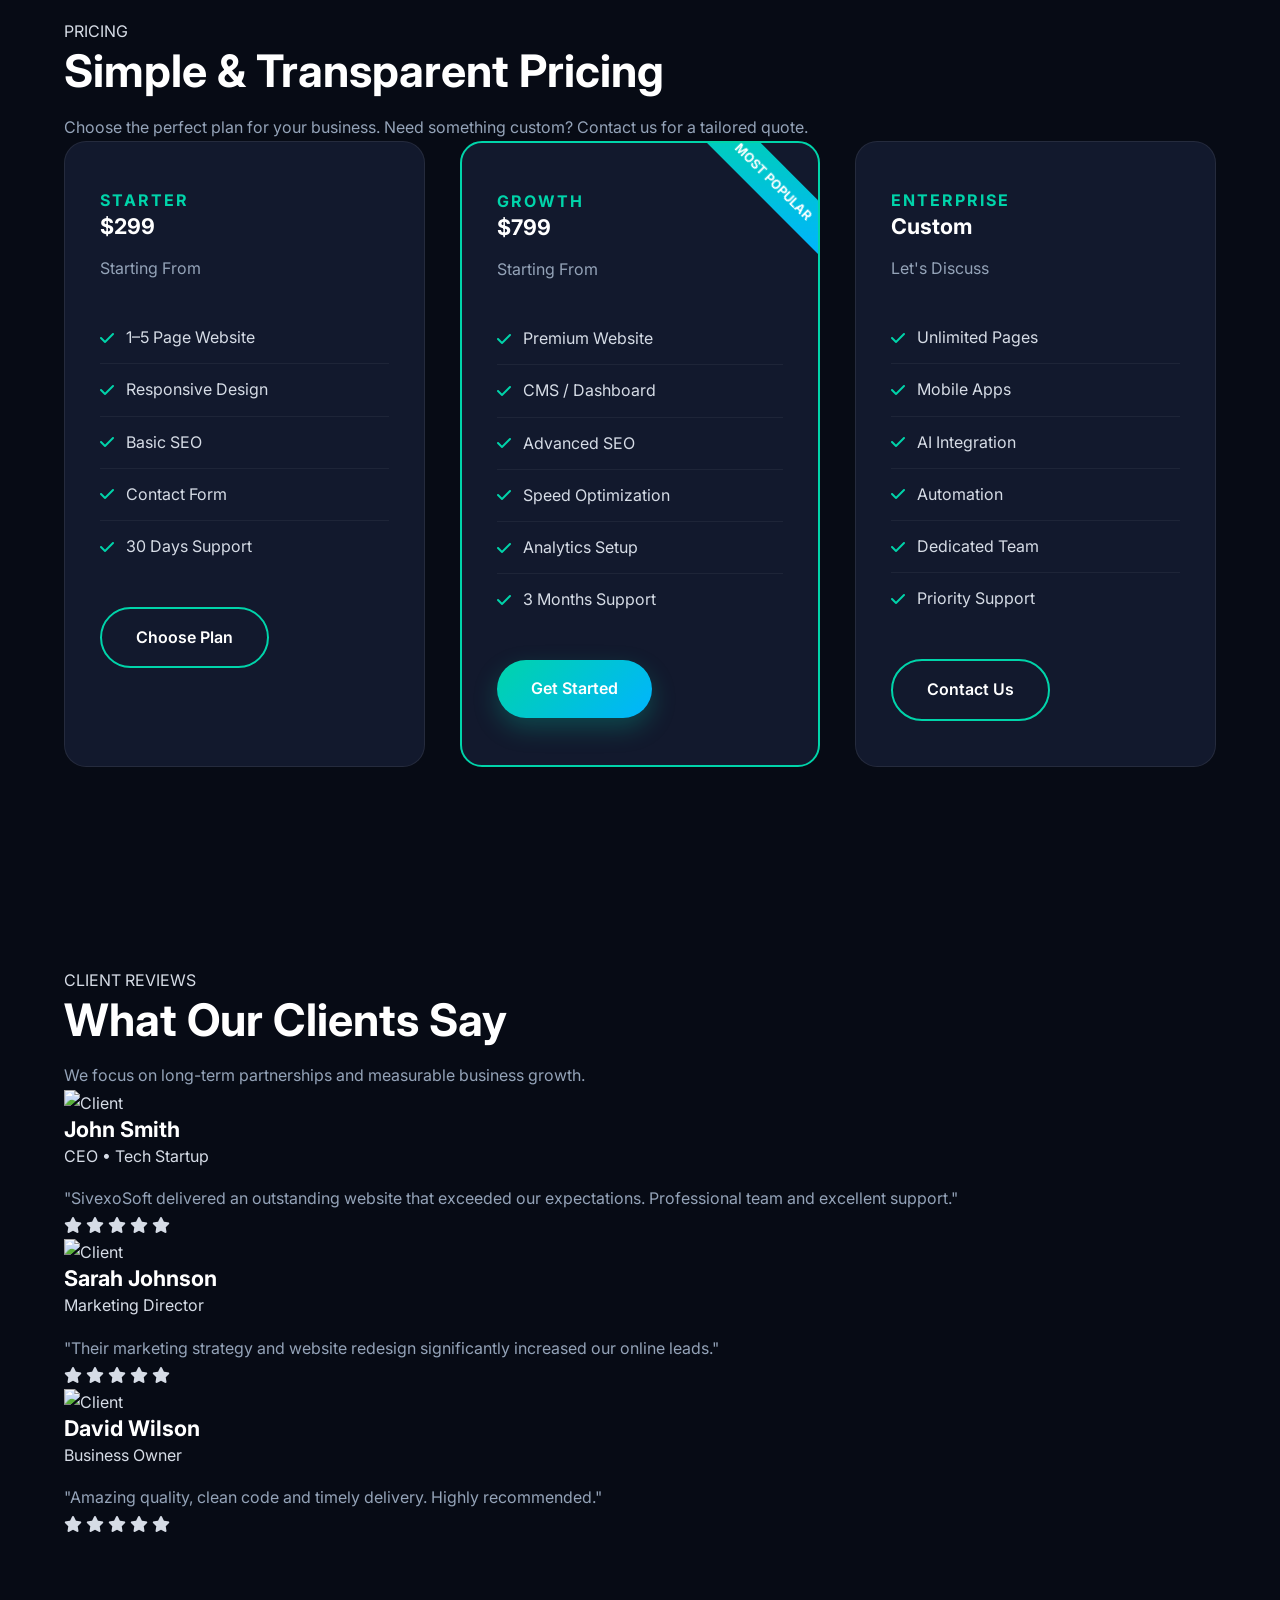
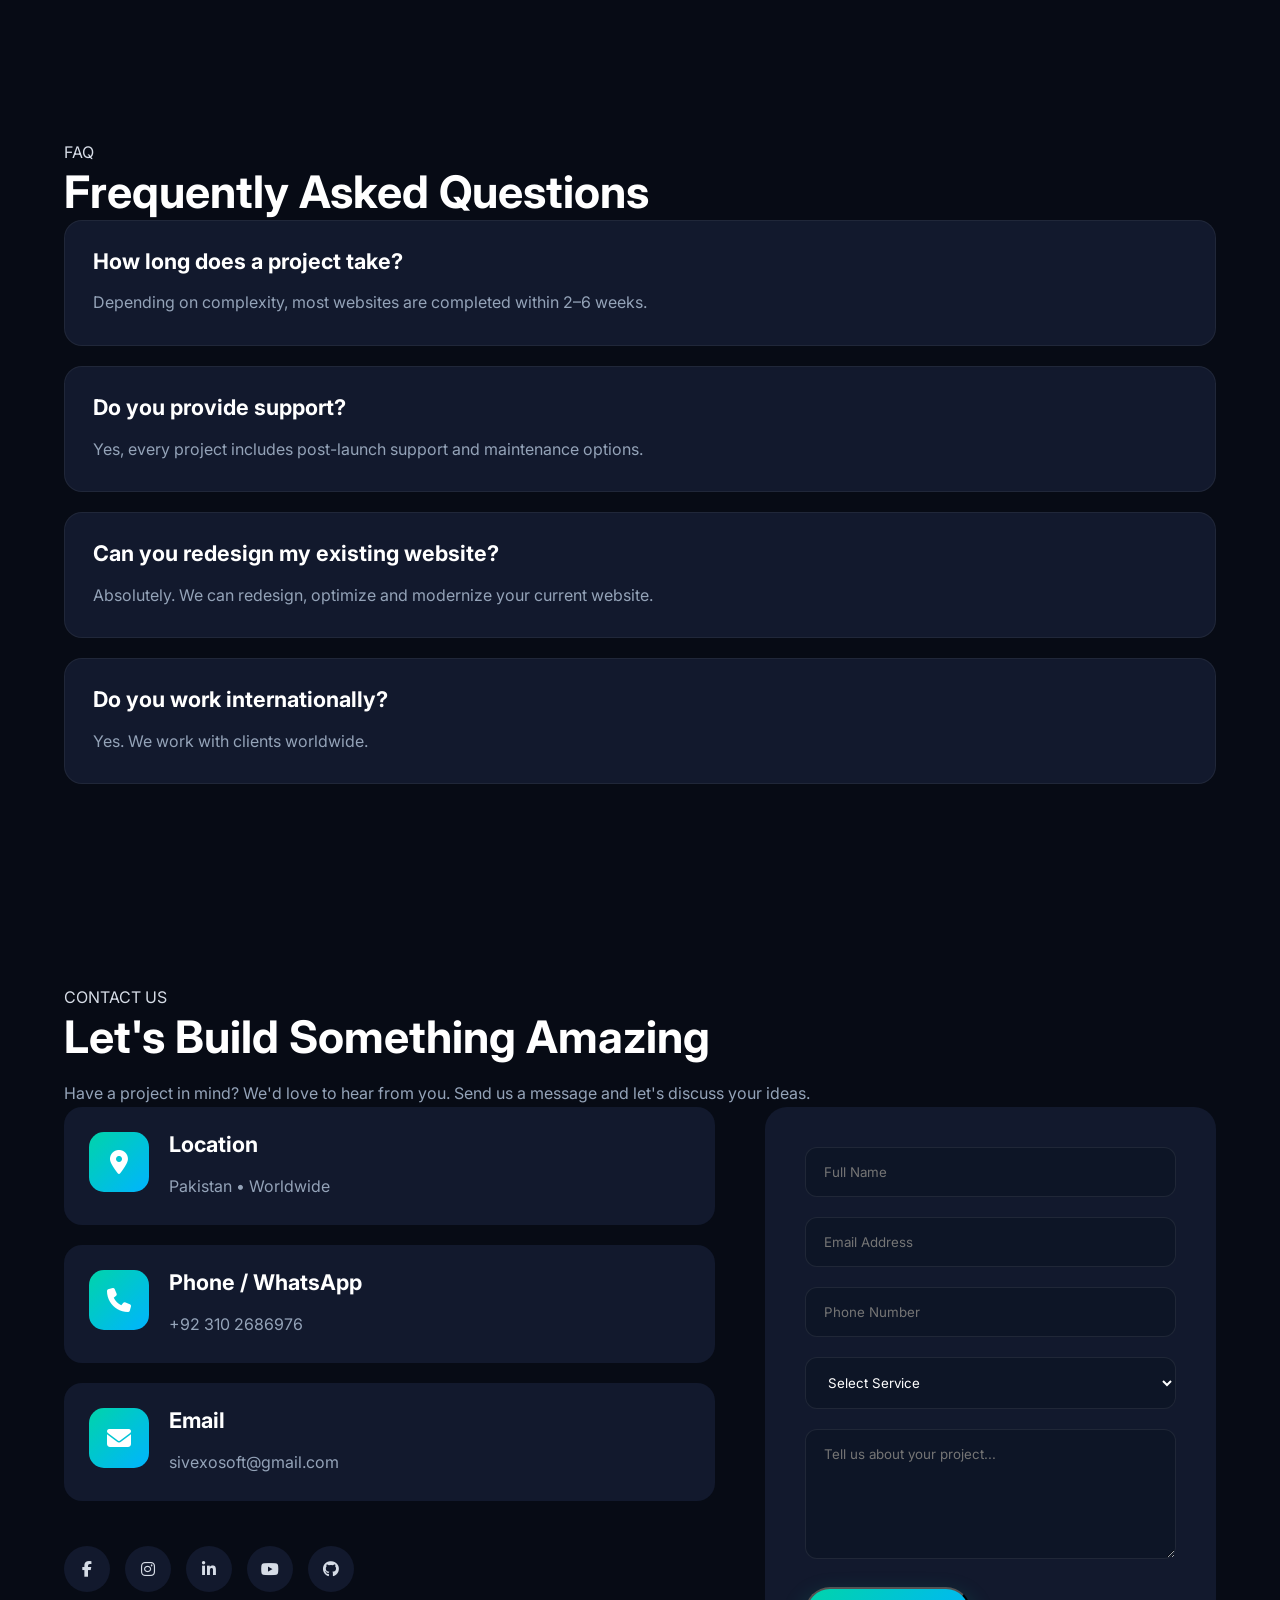
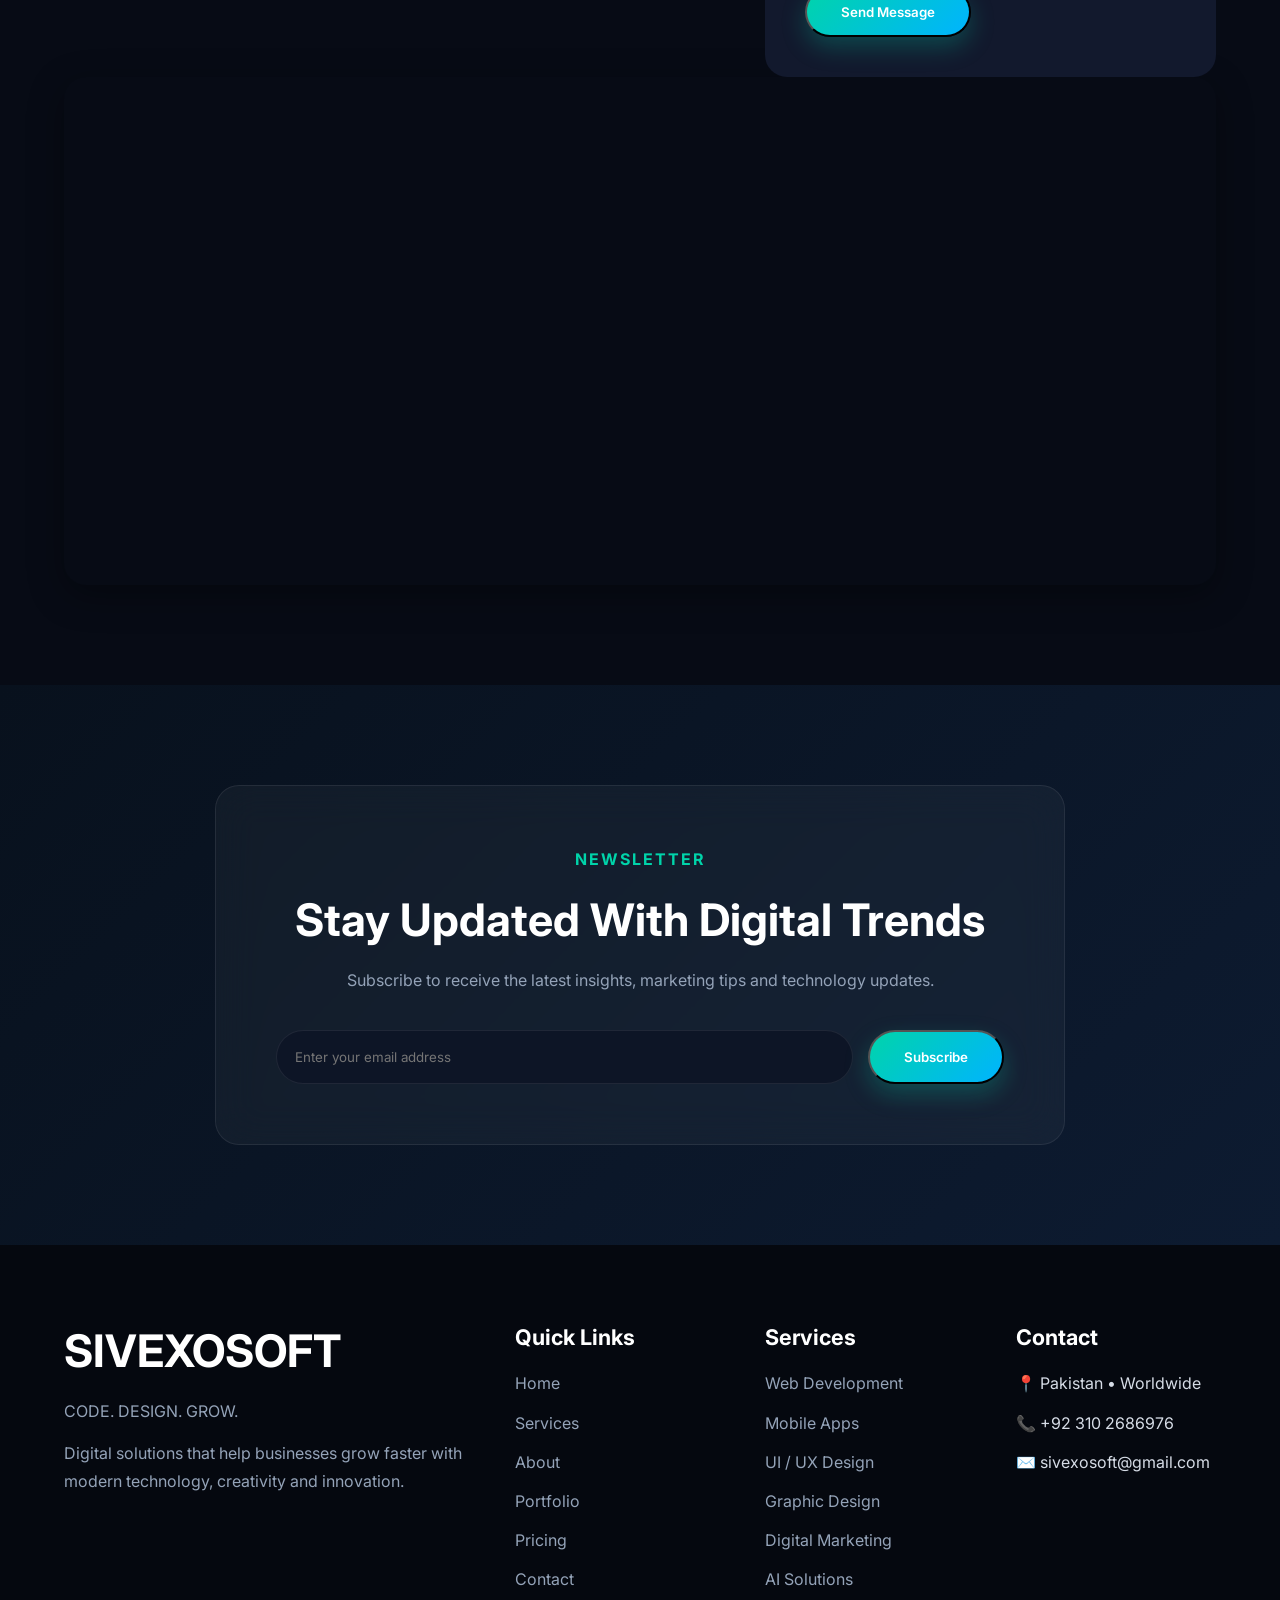
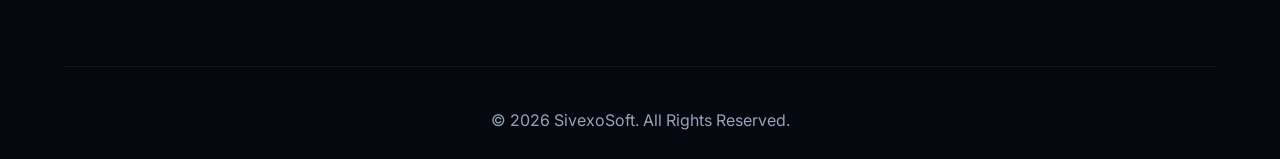
==== commit 49901db9: "Update index.html" ====
--- a/index.html
+++ b/index.html
@@ -4,115 +4,158 @@
 <head>
 
     <meta charset="UTF-8">
+
     <meta name="viewport" content="width=device-width, initial-scale=1.0">
 
     <title>SivexoSoft | Digital Solutions That Drive Real Growth</title>
 
     <meta name="description"
-        content="SivexoSoft is a modern digital agency providing Web Development, Mobile Apps, UI/UX Design, AI Solutions, SEO, Marketing and Automation.">
+        content="SivexoSoft provides Web Development, Mobile Apps, UI/UX Design, AI Solutions, SEO, Automation and Digital Marketing.">
 
     <meta name="keywords"
-        content="Web Development, Mobile Apps, SEO, AI, Graphic Design, Marketing, Pakistan">
+        content="Web Development, Mobile Apps, AI, SEO, Digital Marketing, UI UX, Graphic Design">
 
     <meta name="author" content="SivexoSoft">
 
     <link rel="icon" href="images/favicon.ico">
 
-    <!-- Google Font -->
+    <link rel="stylesheet" href="css/style.css">
+
+    <link rel="preconnect" href="https://fonts.googleapis.com">
+
+    <link rel="preconnect" href="https://fonts.gstatic.com" crossorigin>
 
     <link href="https://fonts.googleapis.com/css2?family=Inter:wght@300;400;500;600;700;800;900&display=swap"
         rel="stylesheet">
 
-    <!-- Font Awesome -->
-
     <link rel="stylesheet"
         href="https://cdnjs.cloudflare.com/ajax/libs/font-awesome/6.7.1/css/all.min.css">
 
-    <!-- CSS -->
-
-    <link rel="stylesheet" href="css/style.css">
-
 </head>
 
 <body>
 
-    <!-- ================================= -->
-    <!-- Header -->
-    <!-- ================================= -->
-
-    <header>
-
-        <nav class="navbar">
-
-            <div class="container">
-
-                <a href="index.html" class="logo">
-
-                    <img src="images/logo.svg" alt="SivexoSoft Logo">
-
-                    <span>SIVEXOSOFT</span>
-
-                </a>
-
-                <ul class="nav-links">
-
-                    <li><a href="index.html" class="active">Home</a></li>
-
-                    <li><a href="services.html">Services</a></li>
-
-                    <li><a href="portfolio.html">Portfolio</a></li>
-
-                    <li><a href="about.html">About</a></li>
-
-                    <li><a href="blog.html">Blog</a></li>
-
-                    <li><a href="pricing.html">Pricing</a></li>
-
-                    <li><a href="contact.html">Contact</a></li>
-
-                </ul>
-
-                <a href="contact.html" class="btn btn-primary">
-
-                    Get Started
-
-                </a>
-
-                <button class="menu-btn">
-
-                    <i class="fa-solid fa-bars"></i>
-
-                </button>
-
-            </div>
+<!--==================================
+LOADER
+===================================-->
+
+<div class="loader">
+
+    <div class="loader-circle"></div>
+
+</div>
+
+<!--==================================
+SCROLL PROGRESS
+===================================-->
+
+<div id="progressBar"></div>
+
+<!--==================================
+BACK TO TOP
+===================================-->
+
+<button id="backToTop">
+
+    <i class="fas fa-arrow-up"></i>
+
+</button>
+
+<!--==================================
+HEADER
+===================================-->
+
+<header id="header">
+
+    <div class="container">
+
+        <a href="#" class="logo">
+
+            <img src="images/logo.svg" alt="SivexoSoft Logo">
+
+            <span>SIVEXOSOFT</span>
+
+        </a>
+
+        <nav>
+
+            <ul class="nav-links">
+
+                <li><a href="#home" class="active">Home</a></li>
+
+                <li><a href="#services">Services</a></li>
+
+                <li><a href="#about">About</a></li>
+
+                <li><a href="#portfolio">Portfolio</a></li>
+
+                <li><a href="#pricing">Pricing</a></li>
+
+                <li><a href="#testimonials">Reviews</a></li>
+
+                <li><a href="#contact">Contact</a></li>
+
+            </ul>
 
         </nav>
 
-    </header>
-
-    <!-- ================================= -->
-    <!-- Hero Section -->
-    <!-- ================================= -->
-
-    <section class="hero">
-
-        <!-- Background Video -->
-
-        <div class="hero-video">
-
-            <video autoplay muted loop playsinline>
-
-                <source src="videos/hero-video.mp4" type="video/mp4">
-
-            </video>
-
-        </div>
-
-        <!-- Overlay -->
-
-        <div class="overlay"></div>
-
-        <div class="container hero-content">
+        <a href="#contact" class="btn btn-primary desktop-btn">
+
+            Get Started
+
+        </a>
+
+        <button class="menu-btn">
+
+            <span></span>
+            <span></span>
+            <span></span>
+
+        </button>
+
+    </div>
+
+</header>
+
+<!--==================================
+MOBILE MENU
+===================================-->
+
+<div class="mobile-menu">
+
+    <a href="#home">Home</a>
+
+    <a href="#services">Services</a>
+
+    <a href="#about">About</a>
+
+    <a href="#portfolio">Portfolio</a>
+
+    <a href="#pricing">Pricing</a>
+
+    <a href="#testimonials">Reviews</a>
+
+    <a href="#contact">Contact</a>
+
+</div>
+
+<!--==================================
+HERO
+===================================-->
+
+<section class="hero" id="home">
+
+    <video autoplay muted loop playsinline class="hero-video">
+
+        <source src="images/hero-video.mp4" type="video/mp4">
+
+    </video>
+
+    <div class="hero-overlay"></div>
+
+    <div class="container hero-container">
+
+        <div class="hero-content">
 
             <span class="hero-tag">
 
@@ -136,21 +179,21 @@
 
             <p>
 
-                We build modern websites, powerful mobile applications,
-                premium UI/UX experiences, AI automation and digital
-                marketing strategies that help businesses grow faster.
+                We build premium websites, mobile applications,
+                AI automation, branding and marketing solutions
+                that help businesses grow faster.
 
             </p>
 
             <div class="hero-buttons">
 
-                <a href="services.html" class="btn btn-primary">
+                <a href="#services" class="btn btn-primary">
 
                     Our Services
 
                 </a>
 
-                <a href="portfolio.html" class="btn btn-outline">
+                <a href="#portfolio" class="btn btn-outline">
 
                     View Work
 
@@ -158,1132 +201,1582 @@
 
             </div>
 
-            <!-- Hero Stats -->
-
-            <div class="hero-stats">
+            <div class="hero-badges">
 
                 <div>
 
-                    <h3>100+</h3>
-
-                    <p>Projects Delivered</p>
+                    <i class="fas fa-shield-alt"></i>
+
+                    Reliable & Secure
 
                 </div>
 
                 <div>
 
-                    <h3>50+</h3>
-
-                    <p>Happy Clients</p>
+                    <i class="fas fa-chart-line"></i>
+
+                    Result Driven
 
                 </div>
 
                 <div>
 
-                    <h3>24/7</h3>
-
-                    <p>Support</p>
+                    <i class="fas fa-lightbulb"></i>
+
+                    Innovative Solutions
 
                 </div>
 
                 <div>
 
-                    <h3>99%</h3>
-
-                    <p>Client Satisfaction</p>
-
-                </div>
-
-            </div>
-
-        </div>
-
-    </section>
-
-    <!-- ================================= -->
-    <!-- Trust Badges -->
-    <!-- ================================= -->
-
-    <section class="trust">
-
-        <div class="container">
-
-            <div class="trust-box">
-
-                <i class="fa-solid fa-shield-halved"></i>
-
-                <h4>Reliable & Secure</h4>
-
-            </div>
-
-            <div class="trust-box">
-
-                <i class="fa-solid fa-chart-line"></i>
-
-                <h4>Result Driven</h4>
-
-            </div>
-
-            <div class="trust-box">
-
-                <i class="fa-solid fa-lightbulb"></i>
-
-                <h4>Innovative Solutions</h4>
-
-            </div>
-
-            <div class="trust-box">
-
-                <i class="fa-solid fa-headset"></i>
-
-                <h4>24/7 Support</h4>
-
-            </div>
-
-        </div>
-
-    </section>
-<!-- ================================= -->
-<!-- OUR SERVICES -->
-<!-- ================================= -->
+                    <i class="fas fa-headset"></i>
+
+                    24/7 Support
+
+                </div>
+
+            </div>
+
+        </div>
+
+        <div class="hero-image">
+
+            <img src="images/hero-illustration.png"
+                alt="Digital Agency">
+
+        </div>
+
+    </div>
+
+</section>
+
+<!--==================================
+COMPANIES
+===================================-->
+
+<section class="clients">
+
+    <div class="container">
+
+        <p class="client-title">
+
+            Trusted Technologies We Work With
+
+        </p>
+
+        <div class="client-logos">
+
+            <img src="images/clients/html.svg" alt="HTML">
+
+            <img src="images/clients/css.svg" alt="CSS">
+
+            <img src="images/clients/js.svg" alt="JavaScript">
+
+            <img src="images/clients/react.svg" alt="React">
+
+            <img src="images/clients/node.svg" alt="Node">
+
+            <img src="images/clients/firebase.svg" alt="Firebase">
+
+            <img src="images/clients/openai.svg" alt="OpenAI">
+
+        </div>
+
+    </div>
+
+</section>
+
+<!-- SERVICES STARTS HERE -->
+    <!--==================================
+SERVICES
+===================================-->
 
 <section class="services" id="services">
 
     <div class="container">
 
-        <div class="section-title">
+        <div class="section-header">
 
             <span>OUR SERVICES</span>
 
-            <h2>Smart Digital Solutions For Every Business</h2>
+            <h2>Everything Your Business Needs To Grow</h2>
 
             <p>
-                We help startups, small businesses, and enterprises build
-                powerful digital products that drive growth and deliver
-                measurable results.
+
+                We provide modern digital solutions that help startups,
+                businesses and enterprises establish a strong online
+                presence and accelerate growth.
+
             </p>
 
         </div>
 
         <div class="services-grid">
 
-            <!-- Card 1 -->
-
-            <article class="service-card">
+            <!-- 1 -->
+
+            <div class="service-card">
 
                 <div class="service-icon">
+
                     <i class="fas fa-code"></i>
+
                 </div>
 
                 <h3>Web Development</h3>
 
                 <p>
-                    Modern, responsive and scalable websites built for
-                    performance, security and business growth.
+
+                    Responsive, fast and scalable websites,
+                    business portals, landing pages and
+                    custom web applications.
+
                 </p>
 
                 <ul>
 
-                    <li>Business Websites</li>
-                    <li>Landing Pages</li>
-                    <li>E-Commerce</li>
-                    <li>CMS Development</li>
+                    <li>✔ Business Websites</li>
+                    <li>✔ E-Commerce</li>
+                    <li>✔ CMS Development</li>
+                    <li>✔ Custom Dashboards</li>
 
                 </ul>
 
-                <a href="services.html">
-                    Learn More
-                    <i class="fas fa-arrow-right"></i>
+            </div>
+
+            <!-- 2 -->
+
+            <div class="service-card">
+
+                <div class="service-icon">
+
+                    <i class="fas fa-mobile-screen"></i>
+
+                </div>
+
+                <h3>Mobile Apps</h3>
+
+                <p>
+
+                    Android and iOS applications with
+                    beautiful UI and powerful backend
+                    architecture.
+
+                </p>
+
+                <ul>
+
+                    <li>✔ Android Apps</li>
+                    <li>✔ iOS Apps</li>
+                    <li>✔ Flutter Apps</li>
+                    <li>✔ App Publishing</li>
+
+                </ul>
+
+            </div>
+
+            <!-- 3 -->
+
+            <div class="service-card">
+
+                <div class="service-icon">
+
+                    <i class="fas fa-pen-ruler"></i>
+
+                </div>
+
+                <h3>UI / UX Design</h3>
+
+                <p>
+
+                    Beautiful user interfaces with
+                    seamless user experiences focused
+                    on conversions.
+
+                </p>
+
+                <ul>
+
+                    <li>✔ Wireframes</li>
+                    <li>✔ Prototypes</li>
+                    <li>✔ User Research</li>
+                    <li>✔ Figma Design</li>
+
+                </ul>
+
+            </div>
+
+            <!-- 4 -->
+
+            <div class="service-card">
+
+                <div class="service-icon">
+
+                    <i class="fas fa-palette"></i>
+
+                </div>
+
+                <h3>Graphic Design</h3>
+
+                <p>
+
+                    Premium branding and creative
+                    visuals for businesses of every
+                    size.
+
+                </p>
+
+                <ul>
+
+                    <li>✔ Logo Design</li>
+                    <li>✔ Branding</li>
+                    <li>✔ Social Posts</li>
+                    <li>✔ Print Media</li>
+
+                </ul>
+
+            </div>
+
+            <!-- 5 -->
+
+            <div class="service-card">
+
+                <div class="service-icon">
+
+                    <i class="fas fa-bullhorn"></i>
+
+                </div>
+
+                <h3>Digital Marketing</h3>
+
+                <p>
+
+                    Reach more customers using
+                    data-driven online marketing
+                    strategies.
+
+                </p>
+
+                <ul>
+
+                    <li>✔ Facebook Ads</li>
+                    <li>✔ Google Ads</li>
+                    <li>✔ Email Marketing</li>
+                    <li>✔ Content Strategy</li>
+
+                </ul>
+
+            </div>
+
+            <!-- 6 -->
+
+            <div class="service-card">
+
+                <div class="service-icon">
+
+                    <i class="fas fa-chart-line"></i>
+
+                </div>
+
+                <h3>Digital Growth</h3>
+
+                <p>
+
+                    Conversion optimization and
+                    business growth strategies that
+                    increase revenue.
+
+                </p>
+
+                <ul>
+
+                    <li>✔ Analytics</li>
+                    <li>✔ CRO</li>
+                    <li>✔ Funnels</li>
+                    <li>✔ Growth Planning</li>
+
+                </ul>
+
+            </div>
+
+            <!-- 7 -->
+
+            <div class="service-card">
+
+                <div class="service-icon">
+
+                    <i class="fas fa-magnifying-glass"></i>
+
+                </div>
+
+                <h3>SEO & Automation</h3>
+
+                <p>
+
+                    Improve search rankings and
+                    automate repetitive business
+                    processes.
+
+                </p>
+
+                <ul>
+
+                    <li>✔ Technical SEO</li>
+                    <li>✔ Local SEO</li>
+                    <li>✔ Automation</li>
+                    <li>✔ Performance Audit</li>
+
+                </ul>
+
+            </div>
+
+            <!-- 8 -->
+
+            <div class="service-card">
+
+                <div class="service-icon">
+
+                    <i class="fas fa-robot"></i>
+
+                </div>
+
+                <h3>AI Solutions</h3>
+
+                <p>
+
+                    Smart AI tools and automation
+                    designed to improve productivity
+                    and customer experience.
+
+                </p>
+
+                <ul>
+
+                    <li>✔ AI Chatbots</li>
+                    <li>✔ AI Automation</li>
+                    <li>✔ AI Integration</li>
+                    <li>✔ AI Consulting</li>
+
+                </ul>
+
+            </div>
+
+        </div>
+
+    </div>
+
+</section>
+
+<!--==================================
+ABOUT
+===================================-->
+
+<section class="about" id="about">
+
+    <div class="container about-grid">
+
+        <div class="about-image">
+
+            <img src="images/about.png"
+                alt="About SivexoSoft">
+
+        </div>
+
+        <div class="about-content">
+
+            <span>ABOUT US</span>
+
+            <h2>
+
+                We Build Digital Experiences
+                That Deliver Results
+
+            </h2>
+
+            <p>
+
+                SivexoSoft is a modern digital agency
+                helping startups and businesses create
+                premium websites, mobile applications,
+                AI solutions and digital marketing
+                strategies.
+
+            </p>
+
+            <p>
+
+                Our goal is simple—turn ideas into
+                scalable digital products that generate
+                measurable business growth.
+
+            </p>
+
+            <div class="about-features">
+
+                <div>
+
+                    <i class="fas fa-circle-check"></i>
+
+                    Custom Solutions
+
+                </div>
+
+                <div>
+
+                    <i class="fas fa-circle-check"></i>
+
+                    Experienced Team
+
+                </div>
+
+                <div>
+
+                    <i class="fas fa-circle-check"></i>
+
+                    Fast Delivery
+
+                </div>
+
+                <div>
+
+                    <i class="fas fa-circle-check"></i>
+
+                    Ongoing Support
+
+                </div>
+
+            </div>
+
+            <a href="#contact"
+                class="btn btn-primary">
+
+                Work With Us
+
+            </a>
+
+        </div>
+
+    </div>
+
+</section>
+
+<!--==================================
+COUNTERS
+===================================-->
+
+<section class="stats">
+
+    <div class="container">
+
+        <div class="stats-grid">
+
+            <div class="stat-card">
+
+                <h2 class="counter"
+                    data-target="150">
+
+                    0
+
+                </h2>
+
+                <p>Projects Completed</p>
+
+            </div>
+
+            <div class="stat-card">
+
+                <h2 class="counter"
+                    data-target="95">
+
+                    0
+
+                </h2>
+
+                <p>Happy Clients</p>
+
+            </div>
+
+            <div class="stat-card">
+
+                <h2 class="counter"
+                    data-target="12">
+
+                    0
+
+                </h2>
+
+                <p>Team Members</p>
+
+            </div>
+
+            <div class="stat-card">
+
+                <h2 class="counter"
+                    data-target="24">
+
+                    0
+
+                </h2>
+
+                <p>Support Hours</p>
+
+            </div>
+
+        </div>
+
+    </div>
+
+</section>
+
+<!-- PORTFOLIO STARTS -->
+    <!--==================================
+PORTFOLIO
+===================================-->
+
+<section class="portfolio" id="portfolio">
+
+    <div class="container">
+
+        <div class="section-header">
+
+            <span>OUR PORTFOLIO</span>
+
+            <h2>Recent Projects</h2>
+
+            <p>
+
+                We create premium digital products that help businesses
+                stand out, increase conversions and grow faster.
+
+            </p>
+
+        </div>
+
+        <!-- FILTERS -->
+
+        <div class="portfolio-filter">
+
+            <button class="filter-btn active" data-filter="all">All</button>
+
+            <button class="filter-btn" data-filter="web">Web</button>
+
+            <button class="filter-btn" data-filter="app">Mobile</button>
+
+            <button class="filter-btn" data-filter="design">Design</button>
+
+            <button class="filter-btn" data-filter="marketing">Marketing</button>
+
+            <button class="filter-btn" data-filter="ai">AI</button>
+
+        </div>
+
+        <!-- PROJECT GRID -->
+
+        <div class="portfolio-grid">
+
+            <!-- 1 -->
+
+            <div class="project-card" data-category="web">
+
+                <img src="images/projects/project1.jpg" alt="Project">
+
+                <div class="project-content">
+
+                    <span>Web Development</span>
+
+                    <h3>Corporate Business Website</h3>
+
+                    <p>
+
+                        Premium responsive business website
+                        designed to improve online presence.
+
+                    </p>
+
+                </div>
+
+            </div>
+
+            <!-- 2 -->
+
+            <div class="project-card" data-category="app">
+
+                <img src="images/projects/project2.jpg" alt="Project">
+
+                <div class="project-content">
+
+                    <span>Mobile App</span>
+
+                    <h3>E-Commerce Shopping App</h3>
+
+                    <p>
+
+                        Android & iOS shopping application
+                        with secure payment integration.
+
+                    </p>
+
+                </div>
+
+            </div>
+
+            <!-- 3 -->
+
+            <div class="project-card" data-category="design">
+
+                <img src="images/projects/project3.jpg" alt="Project">
+
+                <div class="project-content">
+
+                    <span>UI / UX</span>
+
+                    <h3>Dashboard Design</h3>
+
+                    <p>
+
+                        Modern SaaS dashboard focused on
+                        usability and clean interface.
+
+                    </p>
+
+                </div>
+
+            </div>
+
+            <!-- 4 -->
+
+            <div class="project-card" data-category="marketing">
+
+                <img src="images/projects/project4.jpg" alt="Project">
+
+                <div class="project-content">
+
+                    <span>Marketing</span>
+
+                    <h3>Digital Campaign</h3>
+
+                    <p>
+
+                        Social media campaign that increased
+                        engagement and qualified leads.
+
+                    </p>
+
+                </div>
+
+            </div>
+
+            <!-- 5 -->
+
+            <div class="project-card" data-category="ai">
+
+                <img src="images/projects/project5.jpg" alt="Project">
+
+                <div class="project-content">
+
+                    <span>Artificial Intelligence</span>
+
+                    <h3>AI Customer Chatbot</h3>
+
+                    <p>
+
+                        Intelligent chatbot with automated
+                        customer support and lead generation.
+
+                    </p>
+
+                </div>
+
+            </div>
+
+            <!-- 6 -->
+
+            <div class="project-card" data-category="web">
+
+                <img src="images/projects/project6.jpg" alt="Project">
+
+                <div class="project-content">
+
+                    <span>E-Commerce</span>
+
+                    <h3>Online Store</h3>
+
+                    <p>
+
+                        High-performance online store with
+                        modern UI and payment gateway.
+
+                    </p>
+
+                </div>
+
+            </div>
+
+        </div>
+
+    </div>
+
+</section>
+
+<!--==================================
+WORK PROCESS
+===================================-->
+
+<section class="process">
+
+    <div class="container">
+
+        <div class="section-header">
+
+            <span>OUR PROCESS</span>
+
+            <h2>How We Work</h2>
+
+            <p>
+
+                Every successful project follows a structured
+                workflow focused on quality and growth.
+
+            </p>
+
+        </div>
+
+        <div class="process-grid">
+
+            <div class="process-card">
+
+                <div class="number">01</div>
+
+                <h3>Discovery</h3>
+
+                <p>
+
+                    We understand your business,
+                    audience and project goals.
+
+                </p>
+
+            </div>
+
+            <div class="process-card">
+
+                <div class="number">02</div>
+
+                <h3>Planning</h3>
+
+                <p>
+
+                    We create a roadmap with strategy,
+                    timeline and milestones.
+
+                </p>
+
+            </div>
+
+            <div class="process-card">
+
+                <div class="number">03</div>
+
+                <h3>Design</h3>
+
+                <p>
+
+                    Beautiful UI and user experience
+                    tailored to your brand.
+
+                </p>
+
+            </div>
+
+            <div class="process-card">
+
+                <div class="number">04</div>
+
+                <h3>Development</h3>
+
+                <p>
+
+                    Clean, secure and scalable
+                    development using modern technologies.
+
+                </p>
+
+            </div>
+
+            <div class="process-card">
+
+                <div class="number">05</div>
+
+                <h3>Launch</h3>
+
+                <p>
+
+                    Testing, optimization and deployment
+                    for maximum performance.
+
+                </p>
+
+            </div>
+
+            <div class="process-card">
+
+                <div class="number">06</div>
+
+                <h3>Growth</h3>
+
+                <p>
+
+                    Continuous optimization,
+                    SEO and digital marketing support.
+
+                </p>
+
+            </div>
+
+        </div>
+
+    </div>
+
+</section>
+
+<!--==================================
+WHY CHOOSE US
+===================================-->
+
+<section class="why-us">
+
+    <div class="container">
+
+        <div class="why-grid">
+
+            <div class="why-image">
+
+                <img src="images/why-us.png"
+                     alt="Why Choose Us">
+
+            </div>
+
+            <div class="why-content">
+
+                <span>WHY SIVEXOSOFT</span>
+
+                <h2>
+
+                    Your Trusted Digital Growth Partner
+
+                </h2>
+
+                <p>
+
+                    We combine creativity, technology and
+                    strategy to build digital products that
+                    generate measurable business results.
+
+                </p>
+
+                <div class="why-list">
+
+                    <div>
+
+                        <i class="fas fa-check-circle"></i>
+
+                        Professional Team
+
+                    </div>
+
+                    <div>
+
+                        <i class="fas fa-check-circle"></i>
+
+                        Fast Project Delivery
+
+                    </div>
+
+                    <div>
+
+                        <i class="fas fa-check-circle"></i>
+
+                        Premium UI / UX
+
+                    </div>
+
+                    <div>
+
+                        <i class="fas fa-check-circle"></i>
+
+                        SEO Optimized
+
+                    </div>
+
+                    <div>
+
+                        <i class="fas fa-check-circle"></i>
+
+                        AI Powered Solutions
+
+                    </div>
+
+                    <div>
+
+                        <i class="fas fa-check-circle"></i>
+
+                        24/7 Support
+
+                    </div>
+
+                </div>
+
+                <a href="#contact"
+                   class="btn btn-primary">
+
+                    Start Your Project
+
                 </a>
 
-            </article>
-
-            <!-- Card 2 -->
-
-            <article class="service-card">
-
-                <div class="service-icon">
-                    <i class="fas fa-mobile-screen-button"></i>
-                </div>
-
-                <h3>Mobile Apps</h3>
-
-                <p>
-                    High-performance Android and iOS applications designed
-                    for excellent user experience.
-                </p>
+            </div>
+
+        </div>
+
+    </div>
+
+</section>
+
+<!--==================================
+PRICING STARTS HERE
+===================================-->
+    <!--==================================
+PRICING
+===================================-->
+
+<section class="pricing" id="pricing">
+
+    <div class="container">
+
+        <div class="section-header">
+
+            <span>PRICING</span>
+
+            <h2>Simple & Transparent Pricing</h2>
+
+            <p>
+
+                Choose the perfect plan for your business.
+                Need something custom? Contact us for a tailored quote.
+
+            </p>
+
+        </div>
+
+        <div class="pricing-grid">
+
+            <!-- Starter -->
+
+            <div class="pricing-card">
+
+                <span class="plan-name">Starter</span>
+
+                <h3>$299</h3>
+
+                <p class="plan-duration">Starting From</p>
 
                 <ul>
 
-                    <li>Android Apps</li>
-                    <li>iOS Apps</li>
-                    <li>Cross Platform</li>
-                    <li>App Publishing</li>
+                    <li><i class="fas fa-check"></i> 1–5 Page Website</li>
+                    <li><i class="fas fa-check"></i> Responsive Design</li>
+                    <li><i class="fas fa-check"></i> Basic SEO</li>
+                    <li><i class="fas fa-check"></i> Contact Form</li>
+                    <li><i class="fas fa-check"></i> 30 Days Support</li>
 
                 </ul>
 
-                <a href="services.html">
-
-                    Learn More
-
-                    <i class="fas fa-arrow-right"></i>
+                <a href="#contact" class="btn btn-outline">
+
+                    Choose Plan
 
                 </a>
 
-            </article>
-
-            <!-- Card 3 -->
-
-            <article class="service-card">
-
-                <div class="service-icon">
-                    <i class="fas fa-pencil-ruler"></i>
-                </div>
-
-                <h3>UI / UX Design</h3>
-
-                <p>
-                    Beautiful and user-focused interfaces that increase
-                    engagement and improve conversions.
-                </p>
+            </div>
+
+            <!-- Growth -->
+
+            <div class="pricing-card featured">
+
+                <div class="popular">
+
+                    MOST POPULAR
+
+                </div>
+
+                <span class="plan-name">Growth</span>
+
+                <h3>$799</h3>
+
+                <p class="plan-duration">Starting From</p>
 
                 <ul>
 
-                    <li>Wireframes</li>
-                    <li>Prototypes</li>
-                    <li>Dashboard Design</li>
-                    <li>Mobile UI</li>
+                    <li><i class="fas fa-check"></i> Premium Website</li>
+                    <li><i class="fas fa-check"></i> CMS / Dashboard</li>
+                    <li><i class="fas fa-check"></i> Advanced SEO</li>
+                    <li><i class="fas fa-check"></i> Speed Optimization</li>
+                    <li><i class="fas fa-check"></i> Analytics Setup</li>
+                    <li><i class="fas fa-check"></i> 3 Months Support</li>
 
                 </ul>
 
-                <a href="services.html">
-
-                    Learn More
-
-                    <i class="fas fa-arrow-right"></i>
+                <a href="#contact" class="btn btn-primary">
+
+                    Get Started
 
                 </a>
 
-            </article>
-
-            <!-- Card 4 -->
-
-            <article class="service-card">
-
-                <div class="service-icon">
-                    <i class="fas fa-palette"></i>
-                </div>
-
-                <h3>Graphic Design</h3>
-
-                <p>
-                    Creative branding and visual identity that makes your
-                    business memorable.
-                </p>
+            </div>
+
+            <!-- Enterprise -->
+
+            <div class="pricing-card">
+
+                <span class="plan-name">Enterprise</span>
+
+                <h3>Custom</h3>
+
+                <p class="plan-duration">Let's Discuss</p>
 
                 <ul>
 
-                    <li>Logo Design</li>
-                    <li>Brand Identity</li>
-                    <li>Social Media</li>
-                    <li>Marketing Graphics</li>
+                    <li><i class="fas fa-check"></i> Unlimited Pages</li>
+                    <li><i class="fas fa-check"></i> Mobile Apps</li>
+                    <li><i class="fas fa-check"></i> AI Integration</li>
+                    <li><i class="fas fa-check"></i> Automation</li>
+                    <li><i class="fas fa-check"></i> Dedicated Team</li>
+                    <li><i class="fas fa-check"></i> Priority Support</li>
 
                 </ul>
 
-                <a href="services.html">
-
-                    Learn More
-
-                    <i class="fas fa-arrow-right"></i>
+                <a href="#contact" class="btn btn-outline">
+
+                    Contact Us
 
                 </a>
 
-            </article>
-
-            <!-- Card 5 -->
-
-            <article class="service-card">
-
-                <div class="service-icon">
-                    <i class="fas fa-bullhorn"></i>
-                </div>
-
-                <h3>Digital Marketing</h3>
-
-                <p>
-                    Reach more customers through data-driven digital
-                    marketing campaigns.
-                </p>
+            </div>
+
+        </div>
+
+    </div>
+
+</section>
+
+<!--==================================
+TESTIMONIALS
+===================================-->
+
+<section class="testimonials" id="testimonials">
+
+    <div class="container">
+
+        <div class="section-header">
+
+            <span>CLIENT REVIEWS</span>
+
+            <h2>What Our Clients Say</h2>
+
+            <p>
+
+                We focus on long-term partnerships and
+                measurable business growth.
+
+            </p>
+
+        </div>
+
+        <div class="testimonial-slider">
+
+            <div class="testimonial-card active">
+
+                <img src="images/team/client1.jpg"
+                     alt="Client">
+
+                <h3>John Smith</h3>
+
+                <span>CEO • Tech Startup</span>
+
+                <p>
+
+                    "SivexoSoft delivered an outstanding
+                    website that exceeded our expectations.
+                    Professional team and excellent support."
+
+                </p>
+
+                <div class="stars">
+
+                    <i class="fas fa-star"></i>
+                    <i class="fas fa-star"></i>
+                    <i class="fas fa-star"></i>
+                    <i class="fas fa-star"></i>
+                    <i class="fas fa-star"></i>
+
+                </div>
+
+            </div>
+
+            <div class="testimonial-card">
+
+                <img src="images/team/client2.jpg"
+                     alt="Client">
+
+                <h3>Sarah Johnson</h3>
+
+                <span>Marketing Director</span>
+
+                <p>
+
+                    "Their marketing strategy and website
+                    redesign significantly increased our
+                    online leads."
+
+                </p>
+
+                <div class="stars">
+
+                    <i class="fas fa-star"></i>
+                    <i class="fas fa-star"></i>
+                    <i class="fas fa-star"></i>
+                    <i class="fas fa-star"></i>
+                    <i class="fas fa-star"></i>
+
+                </div>
+
+            </div>
+
+            <div class="testimonial-card">
+
+                <img src="images/team/client3.jpg"
+                     alt="Client">
+
+                <h3>David Wilson</h3>
+
+                <span>Business Owner</span>
+
+                <p>
+
+                    "Amazing quality, clean code and
+                    timely delivery. Highly recommended."
+
+                </p>
+
+                <div class="stars">
+
+                    <i class="fas fa-star"></i>
+                    <i class="fas fa-star"></i>
+                    <i class="fas fa-star"></i>
+                    <i class="fas fa-star"></i>
+                    <i class="fas fa-star"></i>
+
+                </div>
+
+            </div>
+
+        </div>
+
+    </div>
+
+</section>
+
+<!--==================================
+FAQ
+===================================-->
+
+<section class="faq">
+
+    <div class="container">
+
+        <div class="section-header">
+
+            <span>FAQ</span>
+
+            <h2>Frequently Asked Questions</h2>
+
+        </div>
+
+        <div class="faq-list">
+
+            <div class="faq-item">
+
+                <h3>How long does a project take?</h3>
+
+                <p>
+
+                    Depending on complexity, most websites
+                    are completed within 2–6 weeks.
+
+                </p>
+
+            </div>
+
+            <div class="faq-item">
+
+                <h3>Do you provide support?</h3>
+
+                <p>
+
+                    Yes, every project includes post-launch
+                    support and maintenance options.
+
+                </p>
+
+            </div>
+
+            <div class="faq-item">
+
+                <h3>Can you redesign my existing website?</h3>
+
+                <p>
+
+                    Absolutely. We can redesign, optimize
+                    and modernize your current website.
+
+                </p>
+
+            </div>
+
+            <div class="faq-item">
+
+                <h3>Do you work internationally?</h3>
+
+                <p>
+
+                    Yes. We work with clients worldwide.
+
+                </p>
+
+            </div>
+
+        </div>
+
+    </div>
+
+</section>
+
+<!--==================================
+CONTACT STARTS HERE
+===================================-->
+    <!--==================================
+CONTACT
+===================================-->
+
+<section class="contact" id="contact">
+
+    <div class="container">
+
+        <div class="section-header">
+
+            <span>CONTACT US</span>
+
+            <h2>Let's Build Something Amazing</h2>
+
+            <p>
+
+                Have a project in mind? We'd love to hear from you.
+                Send us a message and let's discuss your ideas.
+
+            </p>
+
+        </div>
+
+        <div class="contact-grid">
+
+            <!-- Contact Info -->
+
+            <div class="contact-info">
+
+                <div class="info-card">
+
+                    <i class="fas fa-location-dot"></i>
+
+                    <div>
+
+                        <h3>Location</h3>
+
+                        <p>Pakistan • Worldwide</p>
+
+                    </div>
+
+                </div>
+
+                <div class="info-card">
+
+                    <i class="fas fa-phone"></i>
+
+                    <div>
+
+                        <h3>Phone / WhatsApp</h3>
+
+                        <p>+92 310 2686976</p>
+
+                    </div>
+
+                </div>
+
+                <div class="info-card">
+
+                    <i class="fas fa-envelope"></i>
+
+                    <div>
+
+                        <h3>Email</h3>
+
+                        <p>sivexosoft@gmail.com</p>
+
+                    </div>
+
+                </div>
+
+                <div class="social-links">
+
+                    <a href="#"><i class="fab fa-facebook-f"></i></a>
+
+                    <a href="#"><i class="fab fa-instagram"></i></a>
+
+                    <a href="#"><i class="fab fa-linkedin-in"></i></a>
+
+                    <a href="#"><i class="fab fa-youtube"></i></a>
+
+                    <a href="#"><i class="fab fa-github"></i></a>
+
+                </div>
+
+            </div>
+
+            <!-- Contact Form -->
+
+            <form class="contact-form">
+
+                <div class="input-group">
+
+                    <input type="text"
+                           placeholder="Full Name"
+                           required>
+
+                </div>
+
+                <div class="input-group">
+
+                    <input type="email"
+                           placeholder="Email Address"
+                           required>
+
+                </div>
+
+                <div class="input-group">
+
+                    <input type="tel"
+                           placeholder="Phone Number"
+                           required>
+
+                </div>
+
+                <div class="input-group">
+
+                    <select required>
+
+                        <option value="">Select Service</option>
+
+                        <option>Web Development</option>
+
+                        <option>Mobile App Development</option>
+
+                        <option>UI / UX Design</option>
+
+                        <option>Graphic Design</option>
+
+                        <option>Digital Marketing</option>
+
+                        <option>SEO & Automation</option>
+
+                        <option>AI Solutions</option>
+
+                    </select>
+
+                </div>
+
+                <div class="input-group">
+
+                    <textarea rows="6"
+                              placeholder="Tell us about your project..."
+                              required></textarea>
+
+                </div>
+
+                <button type="submit"
+                        class="btn btn-primary">
+
+                    Send Message
+
+                </button>
+
+            </form>
+
+        </div>
+
+        <!-- Google Map -->
+
+        <div class="map-box">
+
+            <iframe
+                src="https://www.google.com/maps?q=Pakistan&output=embed"
+                loading="lazy"
+                allowfullscreen>
+            </iframe>
+
+        </div>
+
+    </div>
+
+</section>
+
+<!--==================================
+NEWSLETTER
+===================================-->
+
+<section class="newsletter">
+
+    <div class="container">
+
+        <div class="newsletter-box">
+
+            <span>NEWSLETTER</span>
+
+            <h2>Stay Updated With Digital Trends</h2>
+
+            <p>
+
+                Subscribe to receive the latest insights,
+                marketing tips and technology updates.
+
+            </p>
+
+            <form class="newsletter-form">
+
+                <input type="email"
+                       placeholder="Enter your email address"
+                       required>
+
+                <button class="btn btn-primary">
+
+                    Subscribe
+
+                </button>
+
+            </form>
+
+        </div>
+
+    </div>
+
+</section>
+
+<!--==================================
+FOOTER
+===================================-->
+
+<footer class="footer">
+
+    <div class="container">
+
+        <div class="footer-grid">
+
+            <div class="footer-about">
+
+                <h2>SIVEXOSOFT</h2>
+
+                <p>
+
+                    CODE. DESIGN. GROW.
+
+                </p>
+
+                <p>
+
+                    Digital solutions that help businesses
+                    grow faster with modern technology,
+                    creativity and innovation.
+
+                </p>
+
+            </div>
+
+            <div>
+
+                <h3>Quick Links</h3>
 
                 <ul>
 
-                    <li>Social Media</li>
-                    <li>Facebook Ads</li>
-                    <li>Google Ads</li>
-                    <li>Email Marketing</li>
+                    <li><a href="#home">Home</a></li>
+                    <li><a href="#services">Services</a></li>
+                    <li><a href="#about">About</a></li>
+                    <li><a href="#portfolio">Portfolio</a></li>
+                    <li><a href="#pricing">Pricing</a></li>
+                    <li><a href="#contact">Contact</a></li>
 
                 </ul>
 
-                <a href="services.html">
-
-                    Learn More
-
-                    <i class="fas fa-arrow-right"></i>
-
-                </a>
-
-            </article>
-
-            <!-- Card 6 -->
-
-            <article class="service-card">
-
-                <div class="service-icon">
-                    <i class="fas fa-chart-line"></i>
-                </div>
-
-                <h3>Digital Growth</h3>
-
-                <p>
-                    Growth-focused strategies that improve traffic,
-                    conversions and online visibility.
-                </p>
+            </div>
+
+            <div>
+
+                <h3>Services</h3>
 
                 <ul>
 
-                    <li>Growth Strategy</li>
-                    <li>Analytics</li>
-                    <li>Optimization</li>
-                    <li>Conversion Boost</li>
+                    <li><a href="#">Web Development</a></li>
+                    <li><a href="#">Mobile Apps</a></li>
+                    <li><a href="#">UI / UX Design</a></li>
+                    <li><a href="#">Graphic Design</a></li>
+                    <li><a href="#">Digital Marketing</a></li>
+                    <li><a href="#">AI Solutions</a></li>
 
                 </ul>
 
-                <a href="services.html">
-
-                    Learn More
-
-                    <i class="fas fa-arrow-right"></i>
-
-                </a>
-
-            </article>
-
-            <!-- Card 7 -->
-
-            <article class="service-card">
-
-                <div class="service-icon">
-                    <i class="fas fa-magnifying-glass"></i>
-                </div>
-
-                <h3>SEO & Automation</h3>
-
-                <p>
-                    Improve search rankings while automating repetitive
-                    business workflows.
-                </p>
+            </div>
+
+            <div>
+
+                <h3>Contact</h3>
 
                 <ul>
 
-                    <li>Technical SEO</li>
-                    <li>On Page SEO</li>
-                    <li>Automation</li>
-                    <li>Reporting</li>
+                    <li>📍 Pakistan • Worldwide</li>
+
+                    <li>📞 +92 310 2686976</li>
+
+                    <li>✉️ sivexosoft@gmail.com</li>
 
                 </ul>
 
-                <a href="services.html">
-
-                    Learn More
-
-                    <i class="fas fa-arrow-right"></i>
-
-                </a>
-
-            </article>
-
-            <!-- Card 8 -->
-
-            <article class="service-card">
-
-                <div class="service-icon">
-                    <i class="fas fa-robot"></i>
-                </div>
-
-                <h3>AI Solutions</h3>
-
-                <p>
-                    Intelligent AI tools that automate workflows and improve
-                    productivity.
-                </p>
-
-                <ul>
-
-                    <li>AI Chatbots</li>
-                    <li>Automation</li>
-                    <li>AI Integration</li>
-                    <li>Custom AI Tools</li>
-
-                </ul>
-
-                <a href="services.html">
-
-                    Learn More
-
-                    <i class="fas fa-arrow-right"></i>
-
-                </a>
-
-            </article>
-
-        </div>
-
-        <div class="services-btn">
-
-            <a href="services.html" class="btn btn-primary">
-
-                Explore All Services
-
-            </a>
+            </div>
+
+        </div>
+
+        <div class="footer-bottom">
+
+            <p>
+
+                © <span class="year"></span>
+                SivexoSoft.
+                All Rights Reserved.
+
+            </p>
 
         </div>
 
     </div>
 
-</section>
-<!-- ================================= -->
-<!-- WHY CHOOSE SIVEXOSOFT -->
-<!-- ================================= -->
-
-<section class="why-us">
-
-    <div class="container">
-
-        <div class="section-title">
-
-            <span>WHY CHOOSE US</span>
-
-            <h2>Why Businesses Choose SivexoSoft</h2>
-
-            <p>
-                We combine creativity, technology, and strategy to deliver
-                digital experiences that help businesses stand out and grow.
-            </p>
-
-        </div>
-
-        <div class="why-grid">
-
-            <article class="why-card">
-
-                <div class="why-icon">
-                    <i class="fas fa-award"></i>
-                </div>
-
-                <h3>Quality You Can Trust</h3>
-
-                <p>
-                    Every project is built with clean code, modern design,
-                    and attention to detail for long-term success.
-                </p>
-
-            </article>
-
-            <article class="why-card">
-
-                <div class="why-icon">
-                    <i class="fas fa-chart-line"></i>
-                </div>
-
-                <h3>Focused On Growth</h3>
-
-                <p>
-                    We create solutions that increase traffic, engagement,
-                    conversions and overall business growth.
-                </p>
-
-            </article>
-
-            <article class="why-card">
-
-                <div class="why-icon">
-                    <i class="fas fa-lightbulb"></i>
-                </div>
-
-                <h3>Creative Innovation</h3>
-
-                <p>
-                    Modern technologies, AI and creative thinking help us
-                    deliver unique digital experiences.
-                </p>
-
-            </article>
-
-            <article class="why-card">
-
-                <div class="why-icon">
-                    <i class="fas fa-headset"></i>
-                </div>
-
-                <h3>24/7 Support</h3>
-
-                <p>
-                    Our team is always available to provide support,
-                    maintenance and continuous improvements.
-                </p>
-
-            </article>
-
-        </div>
-
-    </div>
-
-</section>
-
-<!-- ================================= -->
-<!-- ABOUT PREVIEW -->
-<!-- ================================= -->
-
-<section class="about-preview">
-
-    <div class="container">
-
-        <div class="about-grid">
-
-            <div class="about-image">
-
-                <img src="images/about-preview.webp"
-                    alt="SivexoSoft Team"
-                    loading="lazy">
-
-            </div>
-
-            <div class="about-content">
-
-                <span>ABOUT SIVEXOSOFT</span>
-
-                <h2>
-                    Building Digital Solutions That Deliver Results
-                </h2>
-
-                <p>
-
-                    SivexoSoft is a modern digital agency helping startups,
-                    entrepreneurs and businesses transform ideas into
-                    powerful digital products.
-
-                </p>
-
-                <p>
-
-                    From websites and mobile apps to AI automation,
-                    branding and digital marketing, we provide complete
-                    solutions under one roof.
-
-                </p>
-
-                <div class="about-features">
-
-                    <div>
-                        <i class="fas fa-check-circle"></i>
-                        Custom Web Solutions
-                    </div>
-
-                    <div>
-                        <i class="fas fa-check-circle"></i>
-                        Mobile Applications
-                    </div>
-
-                    <div>
-                        <i class="fas fa-check-circle"></i>
-                        Branding & Design
-                    </div>
-
-                    <div>
-                        <i class="fas fa-check-circle"></i>
-                        AI & Automation
-                    </div>
-
-                </div>
-
-                <a href="about.html" class="btn btn-primary">
-
-                    Learn More
-
-                </a>
-
-            </div>
-
-        </div>
-
-    </div>
-
-</section>
-
-<!-- ================================= -->
-<!-- COMPANY STATS -->
-<!-- ================================= -->
-
-<section class="stats">
-
-    <div class="container">
-
-        <div class="stats-grid">
-
-            <div class="stat-box">
-
-                <h2>100+</h2>
-
-                <p>Projects Completed</p>
-
-            </div>
-
-            <div class="stat-box">
-
-                <h2>50+</h2>
-
-                <p>Happy Clients</p>
-
-            </div>
-
-            <div class="stat-box">
-
-                <h2>10+</h2>
-
-                <p>Countries Served</p>
-
-            </div>
-
-            <div class="stat-box">
-
-                <h2>24/7</h2>
-
-                <p>Customer Support</p>
-
-            </div>
-
-        </div>
-
-    </div>
-
-</section>
-
-<!-- ================================= -->
-<!-- CALL TO ACTION -->
-<!-- ================================= -->
-
-<section class="cta">
-
-    <div class="container">
-
-        <div class="cta-box">
-
-            <span>LET'S BUILD SOMETHING AMAZING</span>
-
-            <h2>
-                Ready To Grow Your Business?
-            </h2>
-
-            <p>
-
-                Whether you need a website, mobile app,
-                AI solution or complete digital strategy,
-                we're ready to help bring your vision to life.
-
-            </p>
-
-            <div class="cta-buttons">
-
-                <a href="contact.html" class="btn btn-primary">
-
-                    Start Your Project
-
-                </a>
-
-                <a href="portfolio.html" class="btn btn-outline">
-
-                    View Portfolio
-
-                </a>
-
-            </div>
-
-        </div>
-
-    </div>
-
-</section>
-<!-- ================================= -->
-<!-- PORTFOLIO -->
-<!-- ================================= -->
-
-<section class="portfolio" id="portfolio">
-
-    <div class="container">
-
-        <div class="section-title">
-
-            <span>OUR WORK</span>
-
-            <h2>Featured Projects</h2>
-
-            <p>
-                A selection of projects that showcase our expertise in
-                web development, mobile applications, branding, AI,
-                and digital marketing.
-            </p>
-
-        </div>
-
-        <div class="portfolio-grid">
-
-            <!-- Project 1 -->
-
-            <article class="project-card">
-
-                <div class="project-image">
-
-                    <img src="images/projects/project-1.webp"
-                        alt="Project 1"
-                        loading="lazy">
-
-                    <div class="project-overlay">
-
-                        <a href="portfolio.html" class="btn-small">
-                            View Project
-                        </a>
-
-                    </div>
-
-                </div>
-
-                <div class="project-content">
-
-                    <span>Web Development</span>
-
-                    <h3>Corporate Business Website</h3>
-
-                    <p>
-                        Premium responsive business website with modern UI,
-                        SEO optimization and CMS integration.
-                    </p>
-
-                </div>
-
-            </article>
-
-            <!-- Project 2 -->
-
-            <article class="project-card">
-
-                <div class="project-image">
-
-                    <img src="images/projects/project-2.webp"
-                        alt="Project 2"
-                        loading="lazy">
-
-                    <div class="project-overlay">
-
-                        <a href="portfolio.html" class="btn-small">
-                            View Project
-                        </a>
-
-                    </div>
-
-                </div>
-
-                <div class="project-content">
-
-                    <span>Mobile App</span>
-
-                    <h3>Food Delivery App</h3>
-
-                    <p>
-                        Android & iOS application with live tracking,
-                        payments and user-friendly interface.
-                    </p>
-
-                </div>
-
-            </article>
-
-            <!-- Project 3 -->
-
-            <article class="project-card">
-
-                <div class="project-image">
-
-                    <img src="images/projects/project-3.webp"
-                        alt="Project 3"
-                        loading="lazy">
-
-                    <div class="project-overlay">
-
-                        <a href="portfolio.html" class="btn-small">
-                            View Project
-                        </a>
-
-                    </div>
-
-                </div>
-
-                <div class="project-content">
-
-                    <span>Branding</span>
-
-                    <h3>Brand Identity Design</h3>
-
-                    <p>
-                        Complete logo, color system and visual identity
-                        for a growing startup.
-                    </p>
-
-                </div>
-
-            </article>
-
-            <!-- Project 4 -->
-
-            <article class="project-card">
-
-                <div class="project-image">
-
-                    <img src="images/projects/project-4.webp"
-                        alt="Project 4"
-                        loading="lazy">
-
-                    <div class="project-overlay">
-
-                        <a href="portfolio.html" class="btn-small">
-                            View Project
-                        </a>
-
-                    </div>
-
-                </div>
-
-                <div class="project-content">
-
-                    <span>AI Automation</span>
-
-                    <h3>Business Automation System</h3>
-
-                    <p>
-                        AI-powered automation platform that reduced
-                        manual work and increased efficiency.
-                    </p>
-
-                </div>
-
-            </article>
-
-            <!-- Project 5 -->
-
-            <article class="project-card">
-
-                <div class="project-image">
-
-                    <img src="images/projects/project-5.webp"
-                        alt="Project 5"
-                        loading="lazy">
-
-                    <div class="project-overlay">
-
-                        <a href="portfolio.html" class="btn-small">
-                            View Project
-                        </a>
-
-                    </div>
-
-                </div>
-
-                <div class="project-content">
-
-                    <span>E-Commerce</span>
-
-                    <h3>Fashion Store</h3>
-
-                    <p>
-                        High-converting online store with secure payments,
-                        product management and analytics.
-                    </p>
-
-                </div>
-
-            </article>
-
-            <!-- Project 6 -->
-
-            <article class="project-card">
-
-                <div class="project-image">
-
-                    <img src="images/projects/project-6.webp"
-                        alt="Project 6"
-                        loading="lazy">
-
-                    <div class="project-overlay">
-
-                        <a href="portfolio.html" class="btn-small">
-                            View Project
-                        </a>
-
-                    </div>
-
-                </div>
-
-                <div class="project-content">
-
-                    <span>Marketing</span>
-
-                    <h3>Digital Growth Campaign</h3>
-
-                    <p>
-                        Multi-channel marketing strategy delivering
-                        increased traffic, leads and conversions.
-                    </p>
-
-                </div>
-
-            </article>
-
-        </div>
-
-        <div class="section-btn">
-
-            <a href="portfolio.html" class="btn btn-primary">
-                View All Projects
-            </a>
-
-        </div>
-
-    </div>
-
-</section>
-
-<!-- ================================= -->
-<!-- TESTIMONIALS -->
-<!-- ================================= -->
-
-<section class="testimonials">
-
-    <div class="container">
-
-        <div class="section-title">
-
-            <span>TESTIMONIALS</span>
-
-            <h2>What Our Clients Say</h2>
-
-        </div>
-
-        <div class="testimonial-grid">
-
-            <article class="testimonial-card">
-
-                <div class="stars">
-                    ★★★★★
-                </div>
-
-                <p>
-                    SivexoSoft delivered exactly what we needed.
-                    Professional team, excellent communication and
-                    outstanding quality.
-                </p>
-
-                <div class="client">
-
-                    <img src="images/client-1.webp"
-                        alt="Client">
-
-                    <div>
-
-                        <h4>John Smith</h4>
-
-                        <span>CEO, Tech Company</span>
-
-                    </div>
-
-                </div>
-
-            </article>
-
-            <article class="testimonial-card">
-
-                <div class="stars">
-                    ★★★★★
-                </div>
-
-                <p>
-                    Our website traffic doubled after working with
-                    SivexoSoft. Highly recommended.
-                </p>
-
-                <div class="client">
-
-                    <img src="images/client-2.webp"
-                        alt="Client">
-
-                    <div>
-
-                        <h4>Sarah Johnson</h4>
-
-                        <span>Marketing Director</span>
-
-                    </div>
-
-                </div>
-
-            </article>
-
-            <article class="testimonial-card">
-
-                <div class="stars">
-                    ★★★★★
-                </div>
-
-                <p>
-                    Amazing UI/UX design and fast development.
-                    Everything exceeded expectations.
-                </p>
-
-                <div class="client">
-
-                    <img src="images/client-3.webp"
-                        alt="Client">
-
-                    <div>
-
-                        <h4>Michael Lee</h4>
-
-                        <span>Startup Founder</span>
-
-                    </div>
-
-                </div>
-
-            </article>
-
-        </div>
-
-    </div>
-
-</section>
-
-<!-- ================================= -->
-<!-- FOOTER -->
-<!-- ================================= -->
-
-<footer class="footer">
-
-    <div class="container">
-
-        <div class="footer-grid">
-
-            <div>
-
-                <h3>SIVEXOSOFT</h3>
-
-                <p>
-                    Digital Solutions That Drive Real Growth.
-                </p>
-
-                <div class="social-links">
-
-                    <a href="#"><i class="fab fa-facebook-f"></i></a>
-
-                    <a href="#"><i class="fab fa-instagram"></i></a>
-
-                    <a href="#"><i class="fab fa-linkedin-in"></i></a>
-
-                    <a href="#"><i class="fab fa-youtube"></i></a>
-
-                    <a href="#"><i class="fab fa-github"></i></a>
-
-                </div>
-
-            </div>
-
-            <div>
-
-                <h4>Quick Links</h4>
-
-                <ul>
-
-                    <li><a href="index.html">Home</a></li>
-
-                    <li><a href="services.html">Services</a></li>
-
-                    <li><a href="portfolio.html">Portfolio</a></li>
-
-                    <li><a href="about.html">About</a></li>
-
-                    <li><a href="blog.html">Blog</a></li>
-
-                    <li><a href="pricing.html">Pricing</a></li>
-
-                    <li><a href="contact.html">Contact</a></li>
-
-                </ul>
-
-            </div>
-
-            <div>
-
-                <h4>Services</h4>
-
-                <ul>
-
-                    <li>Web Development</li>
-
-                    <li>Mobile Apps</li>
-
-                    <li>UI / UX Design</li>
-
-                    <li>Graphic Design</li>
-
-                    <li>SEO & Marketing</li>
-
-                    <li>AI Solutions</li>
-
-                </ul>
-
-            </div>
-
-            <div>
-
-                <h4>Contact</h4>
-
-                <p>
-                    Pakistan · Worldwide
-                </p>
-
-                <p>
-                    +92 310 2686976
-                </p>
-
-                <p>
-                    sivexosoft@gmail.com
-                </p>
-
-            </div>
-
-        </div>
-
-        <div class="footer-bottom">
-
-            <p>
-
-                © 2026 SivexoSoft. All Rights Reserved.
-
-            </p>
-
-        </div>
-
-    </div>
-
 </footer>
 
+<script src="js/script.js"></script>
+
 </body>
 
 </html>
--- a/css/style.css
+++ b/css/style.css
@@ -1,3707 +1,2479 @@
 /*==================================================
-SIVEXO SOFT
-STYLE.CSS
-PART 1/5
-
-Contents
-
-1. Google Font
-2. CSS Variables
-3. Reset
-4. Base Styles
-5. Typography
-6. Container
-7. Buttons
-8. Header
-9. Navigation
-10. Mobile Menu Button
-11. Hero Section
-==================================================*/
-
-
-
-/*==================================================
+SIVEXOSOFT
+Premium Agency Website
+style.css
+===================================================*/
+
+/*========================
 GOOGLE FONT
-==================================================*/
-
-@import url('https://fonts.googleapis.com/css2?family=Poppins:wght@300;400;500;600;700;800&display=swap');
-
-
-
-/*==================================================
+========================*/
+
+@import url('https://fonts.googleapis.com/css2?family=Inter:wght@300;400;500;600;700;800;900&display=swap');
+
+/*========================
 CSS VARIABLES
-==================================================*/
+========================*/
 
 :root{
 
---primary:#7C3AED;
---primary-dark:#5B21B6;
---secondary:#06B6D4;
-
---dark:#050816;
---dark-2:#0B1120;
---dark-3:#111827;
-
---white:#ffffff;
-
---gray:#94A3B8;
---light:#CBD5E1;
-
---border:rgba(255,255,255,.08);
-
---glass:rgba(255,255,255,.05);
-
---shadow:0 15px 40px rgba(0,0,0,.35);
-
---radius:18px;
-
---transition:.35s ease;
-
-}
-
-
-
-/*==================================================
+    --primary:#00d4aa;
+    --primary-dark:#0ecb7a;
+
+    --secondary:#111827;
+
+    --bg:#070b15;
+    --bg-light:#0d1322;
+    --card:#12192d;
+
+    --white:#ffffff;
+
+    --text:#d6dce6;
+    --text-light:#94a3b8;
+
+    --border:rgba(255,255,255,.08);
+
+    --gradient:
+    linear-gradient(
+    135deg,
+    #00d4aa,
+    #00b4ff);
+
+    --shadow:
+    0 10px 35px rgba(0,0,0,.35);
+
+    --transition:.35s ease;
+
+    --radius:18px;
+
+    --container:1200px;
+
+}
+
+/*========================
 RESET
-==================================================*/
+========================*/
 
 *{
 
-margin:0;
-
-padding:0;
-
-box-sizing:border-box;
-
-}
-
-
+    margin:0;
+    padding:0;
+    box-sizing:border-box;
+
+}
 
 html{
 
-scroll-behavior:smooth;
-
-}
-
-
+    scroll-behavior:smooth;
+
+}
 
 body{
 
-font-family:'Poppins',sans-serif;
-
-background:var(--dark);
-
-color:var(--white);
-
-overflow-x:hidden;
-
-line-height:1.7;
-
-}
-
-
+    font-family:'Inter',sans-serif;
+
+    background:var(--bg);
+
+    color:var(--text);
+
+    line-height:1.7;
+
+    overflow-x:hidden;
+
+}
 
 img{
 
-max-width:100%;
-
-display:block;
-
-}
-
-
+    max-width:100%;
+    display:block;
+
+}
 
 a{
 
-text-decoration:none;
-
-color:inherit;
-
-}
-
-
+    text-decoration:none;
+
+    color:inherit;
+
+}
 
 ul{
 
-list-style:none;
-
-}
-
-
-
-button{
-
-border:none;
-
-outline:none;
-
-background:none;
-
-cursor:pointer;
-
-font-family:inherit;
-
-}
-
-
-
+    list-style:none;
+
+}
+
+button,
 input,
 textarea,
 select{
 
-font-family:inherit;
-
-outline:none;
-
-}
-
-
-
-/*==================================================
-CUSTOM SCROLLBAR
-==================================================*/
+    font-family:inherit;
+    outline:none;
+
+}
+
+section{
+
+    padding:100px 0;
+
+}
+
+.container{
+
+    width:90%;
+
+    max-width:var(--container);
+
+    margin:auto;
+
+}
+
+/*========================
+SCROLLBAR
+========================*/
 
 ::-webkit-scrollbar{
 
-width:10px;
+    width:10px;
 
 }
 
 ::-webkit-scrollbar-track{
 
-background:#070B18;
+    background:#05080f;
 
 }
 
 ::-webkit-scrollbar-thumb{
 
-background:var(--primary);
-
-border-radius:20px;
+    background:var(--primary);
+
+    border-radius:50px;
 
 }
 
 ::-webkit-scrollbar-thumb:hover{
 
-background:#9F67FF;
-
-}
-
-
-
-/*==================================================
-SELECTION
-==================================================*/
-
-::selection{
-
-background:var(--primary);
-
-color:#fff;
-
-}
-
-
-
-/*==================================================
-BODY BACKGROUND
-==================================================*/
-
-body::before{
-
-content:"";
-
-position:fixed;
-
-top:-300px;
-
-left:-300px;
-
-width:700px;
-
-height:700px;
-
-background:radial-gradient(circle,
-rgba(124,58,237,.20),
-transparent 70%);
-
-pointer-events:none;
-
-z-index:-1;
-
-}
-
-body::after{
-
-content:"";
-
-position:fixed;
-
-right:-300px;
-
-bottom:-300px;
-
-width:700px;
-
-height:700px;
-
-background:radial-gradient(circle,
-rgba(6,182,212,.15),
-transparent 70%);
-
-pointer-events:none;
-
-z-index:-1;
-
-}
-
-
-
-/*==================================================
+    background:#12ffcb;
+
+}
+
+/*========================
 TYPOGRAPHY
-==================================================*/
+========================*/
+
+h1,
+h2,
+h3,
+h4{
+
+    color:#fff;
+
+    font-weight:700;
+
+    line-height:1.2;
+
+}
 
 h1{
 
-font-size:64px;
-
-font-weight:800;
-
-line-height:1.1;
+    font-size:4rem;
 
 }
 
 h2{
 
-font-size:42px;
-
-font-weight:700;
+    font-size:2.8rem;
 
 }
 
 h3{
 
-font-size:24px;
-
-font-weight:600;
-
-}
-
-h4{
-
-font-size:20px;
-
-font-weight:600;
+    font-size:1.35rem;
 
 }
 
 p{
 
-font-size:16px;
-
-color:var(--gray);
-
-line-height:1.9;
-
-}
-
-
-
-/*==================================================
-CONTAINER
-==================================================*/
-
-.container{
-
-width:90%;
-
-max-width:1240px;
-
-margin:auto;
-
-}
-
-
-
-/*==================================================
-COMMON SECTION
-==================================================*/
-
-section{
-
-padding:110px 0;
-
-position:relative;
-
-}
-
-
+    color:var(--text-light);
+
+    margin-top:15px;
+
+}
 
 .section-title{
 
-text-align:center;
-
-margin-bottom:70px;
-
-}
-
-.section-title.left{
-
-text-align:left;
+    text-align:center;
+
+    max-width:700px;
+
+    margin:0 auto 70px;
 
 }
 
 .section-title span{
 
-display:inline-block;
-
-padding:8px 20px;
-
-border-radius:30px;
-
-background:rgba(124,58,237,.12);
-
-color:#C4B5FD;
-
-font-size:14px;
-
-font-weight:600;
-
-letter-spacing:1px;
-
-margin-bottom:18px;
+    color:var(--primary);
+
+    text-transform:uppercase;
+
+    letter-spacing:2px;
+
+    font-weight:700;
+
+    display:block;
+
+    margin-bottom:15px;
 
 }
 
 .section-title h2{
 
-margin-bottom:15px;
-
-}
-
-.section-title p{
-
-max-width:650px;
-
-margin:auto;
-
-}
-
-.section-title.left p{
-
-margin:0;
-
-}
-
-
-
-/*==================================================
+    margin-bottom:20px;
+
+}
+
+/*========================
 BUTTONS
-==================================================*/
+========================*/
+
+.btn{
+
+    display:inline-flex;
+
+    align-items:center;
+
+    justify-content:center;
+
+    gap:10px;
+
+    padding:15px 34px;
+
+    border-radius:100px;
+
+    transition:var(--transition);
+
+    font-weight:600;
+
+    cursor:pointer;
+
+}
 
 .btn-primary{
 
-display:inline-flex;
-
-align-items:center;
-
-justify-content:center;
-
-gap:10px;
-
-padding:15px 34px;
-
-background:linear-gradient(135deg,
-var(--primary),
-var(--primary-dark));
-
-border-radius:50px;
-
-color:#fff;
-
-font-weight:600;
-
-transition:var(--transition);
-
-box-shadow:0 10px 30px rgba(124,58,237,.35);
+    background:var(--gradient);
+
+    color:#fff;
+
+    box-shadow:0 10px 25px rgba(0,212,170,.25);
 
 }
 
 .btn-primary:hover{
 
-transform:translateY(-4px);
-
-box-shadow:0 15px 35px rgba(124,58,237,.45);
-
-}
-
-
-
-.btn-secondary{
-
-display:inline-flex;
-
-align-items:center;
-
-justify-content:center;
-
-padding:15px 34px;
-
-border-radius:50px;
-
-border:1px solid var(--border);
-
-background:rgba(255,255,255,.04);
-
-transition:var(--transition);
-
-}
-
-.btn-secondary:hover{
-
-background:var(--primary);
-
-border-color:var(--primary);
-
-transform:translateY(-4px);
-
-}
-
-
-
-/*==================================================
+    transform:translateY(-4px);
+
+    box-shadow:0 18px 40px rgba(0,212,170,.35);
+
+}
+
+.btn-outline{
+
+    border:2px solid var(--primary);
+
+    color:#fff;
+
+}
+
+.btn-outline:hover{
+
+    background:var(--primary);
+
+    color:#000;
+
+}
+
+/*========================
 HEADER
-==================================================*/
-
-.header{
-
-position:fixed;
-
-top:0;
-
-left:0;
-
-width:100%;
-
-z-index:999;
-
-background:rgba(5,8,22,.85);
-
-backdrop-filter:blur(18px);
-
-border-bottom:1px solid rgba(255,255,255,.05);
-
-transition:.3s;
-
-}
-
-
+========================*/
+
+header{
+
+    position:fixed;
+
+    top:0;
+
+    left:0;
+
+    width:100%;
+
+    z-index:999;
+
+    transition:.4s;
+
+}
 
 .navbar{
 
-height:85px;
-
-display:flex;
-
-align-items:center;
-
-justify-content:space-between;
-
-}
-
-
-
-/*==================================================
-LOGO
-==================================================*/
+    padding:18px 0;
+
+}
+
+.navbar .container{
+
+    display:flex;
+
+    align-items:center;
+
+    justify-content:space-between;
+
+}
 
 .logo{
 
-display:flex;
-
-align-items:center;
-
-gap:14px;
+    display:flex;
+
+    align-items:center;
+
+    gap:12px;
+
+    font-size:1.5rem;
+
+    font-weight:800;
+
+    color:#fff;
 
 }
 
 .logo img{
 
-width:55px;
-
-}
-
-.logo h2{
-
-font-size:24px;
-
-}
-
-.logo p{
-
-font-size:12px;
-
-color:#B8C2D6;
-
-}
-
-
-
-/*==================================================
-NAVIGATION
-==================================================*/
-
-.nav-menu{
-
-display:flex;
-
-align-items:center;
-
-gap:34px;
-
-}
-
-.nav-menu a{
-
-font-weight:500;
-
-transition:.3s;
-
-position:relative;
-
-}
-
-.nav-menu a::after{
-
-content:"";
-
-position:absolute;
-
-left:0;
-
-bottom:-8px;
-
-width:0;
-
-height:2px;
-
-background:var(--primary);
-
-transition:.3s;
-
-}
-
-.nav-menu a:hover,
-
-.nav-menu a.active{
-
-color:#C4B5FD;
-
-}
-
-.nav-menu a:hover::after,
-
-.nav-menu a.active::after{
-
-width:100%;
-
-}
-
-
-
-/*==================================================
-NAV BUTTON
-==================================================*/
-
-.nav-buttons{
-
-display:flex;
-
-align-items:center;
-
-gap:20px;
-
-}
-
-
-
-/*==================================================
-MOBILE MENU BUTTON
-==================================================*/
-
-.menu-btn{
-
-display:none;
-
-font-size:28px;
-
-cursor:pointer;
-
-}
-
-
-
-/*==================================================
-HERO
-==================================================*/
+    width:42px;
+
+}
+
+.nav-links{
+
+    display:flex;
+
+    gap:35px;
+
+}
+
+.nav-links a{
+
+    color:#d8dee9;
+
+    transition:.3s;
+
+    font-weight:500;
+
+}
+
+.nav-links a:hover,
+.nav-links a.active{
+
+    color:var(--primary);
+
+}
+
+.header-scrolled{
+
+    background:rgba(8,12,22,.95);
+
+    backdrop-filter:blur(18px);
+
+    box-shadow:0 8px 25px rgba(0,0,0,.4);
+
+}
+
+/*========================
+PAGE HERO
+========================*/
+
+.page-hero{
+
+    padding-top:180px;
+
+    padding-bottom:120px;
+
+    text-align:center;
+
+    background:
+
+    linear-gradient(rgba(7,11,21,.82),
+    rgba(7,11,21,.90)),
+    url("../images/hero-bg.jpg")
+    center/cover;
+
+}
+
+.page-hero span{
+
+    color:var(--primary);
+
+    text-transform:uppercase;
+
+    font-weight:700;
+
+    letter-spacing:2px;
+
+}
+
+.page-hero h1{
+
+    max-width:900px;
+
+    margin:20px auto;
+
+}
+
+.page-hero p{
+
+    max-width:700px;
+
+    margin:auto;
+
+    font-size:1.1rem;
+
+}
+/*=========================================
+HERO SECTION
+=========================================*/
 
 .hero{
 
-padding-top:180px;
-
-padding-bottom:120px;
-
-overflow:hidden;
-
-}
-
-
-
-.hero-container{
-
-display:grid;
-
-grid-template-columns:1fr 1fr;
-
-gap:70px;
-
-align-items:center;
-
-}
-
-
-
-.hero-tag{
-
-display:inline-flex;
-
-align-items:center;
-
-gap:10px;
-
-padding:10px 22px;
-
-background:rgba(124,58,237,.12);
-
-border:1px solid rgba(124,58,237,.25);
-
-border-radius:40px;
-
-margin-bottom:25px;
-
-color:#C4B5FD;
-
-font-weight:500;
-
-}
-
-
-
-.hero h1{
-
-margin-bottom:25px;
-
-}
-
-.hero h1 span{
-
-color:#A78BFA;
-
-}
-
-
-
-.hero p{
-
-font-size:18px;
-
-margin-bottom:35px;
-
-max-width:560px;
-
-}
-
-
+    min-height:100vh;
+
+    display:flex;
+
+    align-items:center;
+
+    position:relative;
+
+    overflow:hidden;
+
+    padding-top:120px;
+
+}
+
+.hero-video{
+
+    position:absolute;
+
+    inset:0;
+
+    z-index:-2;
+
+}
+
+.hero-video video,
+.hero-video iframe{
+
+    width:100%;
+
+    height:100%;
+
+    object-fit:cover;
+
+}
+
+.hero-overlay{
+
+    position:absolute;
+
+    inset:0;
+
+    background:
+    linear-gradient(
+    rgba(7,11,21,.85),
+    rgba(7,11,21,.92));
+
+    z-index:-1;
+
+}
+
+.hero-content{
+
+    max-width:760px;
+
+}
+
+.hero-content span{
+
+    color:var(--primary);
+
+    text-transform:uppercase;
+
+    letter-spacing:3px;
+
+    font-weight:700;
+
+}
+
+.hero-content h1{
+
+    margin:25px 0;
+
+    font-size:4.5rem;
+
+}
+
+.hero-content p{
+
+    max-width:650px;
+
+    font-size:1.15rem;
+
+    margin-bottom:40px;
+
+}
 
 .hero-buttons{
 
-display:flex;
-
-gap:18px;
-
-margin-bottom:40px;
-
-flex-wrap:wrap;
-
-}
-
-
-
-.hero-features{
-
-display:flex;
-
-gap:28px;
-
-flex-wrap:wrap;
-
-}
-
-
-
-.feature{
-
-display:flex;
-
-align-items:center;
-
-gap:10px;
-
-color:#D1D5DB;
-
-}
-
-.feature i{
-
-width:34px;
-
-height:34px;
-
-border-radius:50%;
-
-display:flex;
-
-align-items:center;
-
-justify-content:center;
-
-background:rgba(124,58,237,.12);
-
-color:#A78BFA;
-
-}
-/*==================================================
-SIVEXO SOFT
-STYLE.CSS
-PART 2/5
-
-Contents
-
-1. Hero Right
-2. Dashboard Image
-3. Floating Cards
-4. Stats
-5. Services
-6. Service Cards
-7. Service Icons
-8. About List
-9. Glass Cards
-10. Feature Boxes
-==================================================*/
-
-
-
-/*==================================================
-HERO RIGHT
-==================================================*/
-
-.hero-right{
-
-position:relative;
-
-display:flex;
-
-justify-content:center;
-
-align-items:center;
-
-}
-
-
-
-.hero-right::before{
-
-content:"";
-
-position:absolute;
-
-width:550px;
-
-height:550px;
-
-background:radial-gradient(circle,
-rgba(124,58,237,.25),
-transparent 70%);
-
-border-radius:50%;
-
-filter:blur(40px);
-
-z-index:-1;
-
-}
-
-
-
-/*==================================================
-DASHBOARD IMAGE
-==================================================*/
-
-.dashboard{
-
-width:100%;
-
-max-width:620px;
-
-border-radius:25px;
-
-box-shadow:0 25px 60px rgba(0,0,0,.45);
-
-border:1px solid rgba(255,255,255,.08);
-
-animation:float 6s ease-in-out infinite;
-
-}
-
-
-
-/*==================================================
-FLOATING BADGES
-==================================================*/
-
-.floating-card{
-
-position:absolute;
-
-padding:15px 22px;
-
-background:rgba(255,255,255,.06);
-
-backdrop-filter:blur(18px);
-
-border:1px solid rgba(255,255,255,.08);
-
-border-radius:18px;
-
-box-shadow:var(--shadow);
-
-display:flex;
-
-align-items:center;
-
-gap:12px;
-
-}
-
-
-
-.floating-card i{
-
-font-size:24px;
-
-color:var(--primary);
-
-}
-
-
-
-.floating-card h4{
-
-font-size:16px;
-
-}
-
-
-
-.floating-card p{
-
-font-size:13px;
-
-}
-
-
-
-.card-top{
-
-top:40px;
-
-left:-40px;
-
-}
-
-
-
-.card-bottom{
-
-bottom:40px;
-
-right:-40px;
-
-}
-
-
-
-/*==================================================
-STATS SECTION
-==================================================*/
+    display:flex;
+
+    gap:20px;
+
+    flex-wrap:wrap;
+
+}
+
+.hero-badges{
+
+    margin-top:60px;
+
+    display:flex;
+
+    flex-wrap:wrap;
+
+    gap:18px;
+
+}
+
+.hero-badges span{
+
+    background:rgba(255,255,255,.05);
+
+    border:1px solid var(--border);
+
+    padding:12px 20px;
+
+    border-radius:50px;
+
+    font-size:.9rem;
+
+    color:#fff;
+
+}
+
+/*=========================================
+SERVICES
+=========================================*/
+
+.services{
+
+    background:var(--bg-light);
+
+}
+
+.services-grid{
+
+    display:grid;
+
+    grid-template-columns:
+    repeat(auto-fit,minmax(270px,1fr));
+
+    gap:30px;
+
+}
+
+.service-card{
+
+    background:var(--card);
+
+    border-radius:var(--radius);
+
+    padding:35px;
+
+    transition:var(--transition);
+
+    border:1px solid transparent;
+
+    position:relative;
+
+    overflow:hidden;
+
+}
+
+.service-card::before{
+
+    content:"";
+
+    position:absolute;
+
+    top:0;
+
+    left:0;
+
+    width:100%;
+
+    height:4px;
+
+    background:var(--gradient);
+
+    transform:scaleX(0);
+
+    transition:.4s;
+
+}
+
+.service-card:hover::before{
+
+    transform:scaleX(1);
+
+}
+
+.service-card:hover{
+
+    transform:translateY(-12px);
+
+    border-color:rgba(0,212,170,.3);
+
+    box-shadow:var(--shadow);
+
+}
+
+.service-card i{
+
+    width:70px;
+
+    height:70px;
+
+    display:flex;
+
+    align-items:center;
+
+    justify-content:center;
+
+    border-radius:18px;
+
+    font-size:28px;
+
+    color:#fff;
+
+    background:var(--gradient);
+
+    margin-bottom:25px;
+
+}
+
+.service-card h3{
+
+    margin-bottom:15px;
+
+}
+
+.service-card a{
+
+    margin-top:25px;
+
+    display:inline-flex;
+
+    align-items:center;
+
+    gap:10px;
+
+    color:var(--primary);
+
+    font-weight:600;
+
+}
+
+/*=========================================
+ABOUT SECTION
+=========================================*/
+
+.about-grid{
+
+    display:grid;
+
+    grid-template-columns:1fr 1fr;
+
+    gap:70px;
+
+    align-items:center;
+
+}
+
+.about-image{
+
+    position:relative;
+
+}
+
+.about-image img{
+
+    border-radius:22px;
+
+    box-shadow:var(--shadow);
+
+}
+
+.about-content span{
+
+    color:var(--primary);
+
+    font-weight:700;
+
+    letter-spacing:2px;
+
+}
+
+.about-content h2{
+
+    margin:20px 0;
+
+}
+
+.about-content .btn{
+
+    margin-top:35px;
+
+}
+
+/*=========================================
+TRUST BOXES
+=========================================*/
+
+.trust-grid{
+
+    display:grid;
+
+    grid-template-columns:
+    repeat(auto-fit,minmax(240px,1fr));
+
+    gap:30px;
+
+    margin-top:70px;
+
+}
+
+.trust-card{
+
+    background:var(--card);
+
+    padding:35px;
+
+    text-align:center;
+
+    border-radius:18px;
+
+    transition:.35s;
+
+}
+
+.trust-card:hover{
+
+    transform:translateY(-10px);
+
+    box-shadow:var(--shadow);
+
+}
+
+.trust-card i{
+
+    font-size:42px;
+
+    color:var(--primary);
+
+    margin-bottom:25px;
+
+}
+
+/*=========================================
+STATS
+=========================================*/
 
 .stats{
 
-padding:60px 0 100px;
-
-}
-
-
+    background:linear-gradient(
+    90deg,
+    #08111d,
+    #0f1829);
+
+}
 
 .stats-grid{
 
-display:grid;
-
-grid-template-columns:repeat(4,1fr);
-
-gap:30px;
-
-}
-
-
+    display:grid;
+
+    grid-template-columns:
+    repeat(auto-fit,minmax(220px,1fr));
+
+    gap:30px;
+
+}
 
 .stat-box{
 
-background:linear-gradient(
-145deg,
-rgba(255,255,255,.06),
-rgba(255,255,255,.02)
-);
-
-border:1px solid var(--border);
-
-border-radius:20px;
-
-padding:35px;
-
-text-align:center;
-
-transition:var(--transition);
-
-backdrop-filter:blur(15px);
-
-}
-
-
-
-.stat-box:hover{
-
-transform:translateY(-10px);
-
-border-color:var(--primary);
-
-}
-
-
-
-.stat-box i{
-
-font-size:40px;
-
-margin-bottom:18px;
-
-color:var(--primary);
-
-}
-
-
+    text-align:center;
+
+}
 
 .stat-box h2{
 
-font-size:42px;
-
-margin-bottom:10px;
-
-}
-
-
-
-.stat-box h3{
-
-margin-top:15px;
-
-}
-
-
+    font-size:3.5rem;
+
+    color:var(--primary);
+
+}
 
 .stat-box p{
 
-font-size:15px;
-
-}
-
-
-
-/*==================================================
-SERVICES
-==================================================*/
-
-.services{
-
-background:var(--dark-2);
-
-}
-
-
-
-.services-grid{
-
-display:grid;
-
-grid-template-columns:repeat(3,1fr);
-
-gap:30px;
-
-}
-
-
-
-/*==================================================
-SERVICE CARD
-==================================================*/
-
-.service-card{
-
-background:linear-gradient(
-145deg,
-rgba(255,255,255,.05),
-rgba(255,255,255,.02)
-);
-
-border:1px solid rgba(255,255,255,.08);
-
-border-radius:22px;
-
-padding:35px;
-
-transition:var(--transition);
-
-position:relative;
-
-overflow:hidden;
-
-backdrop-filter:blur(16px);
-
-}
-
-
-
-.service-card::before{
-
-content:"";
-
-position:absolute;
-
-top:0;
-
-left:-100%;
-
-width:100%;
-
-height:100%;
-
-background:linear-gradient(
-90deg,
-transparent,
-rgba(255,255,255,.08),
-transparent
-);
-
-transition:.7s;
-
-}
-
-
-
-.service-card:hover::before{
-
-left:100%;
-
-}
-
-
-
-.service-card:hover{
-
-transform:translateY(-12px);
-
-border-color:var(--primary);
-
-box-shadow:0 20px 50px rgba(0,0,0,.30);
-
-}
-
-
-
-.service-card h3{
-
-margin:25px 0 15px;
-
-}
-
-
-
-.service-card p{
-
-margin-bottom:22px;
-
-}
-
-
-
-/*==================================================
-SERVICE ICON
-==================================================*/
-
-.service-icon{
-
-width:75px;
-
-height:75px;
-
-display:flex;
-
-align-items:center;
-
-justify-content:center;
-
-font-size:30px;
-
-border-radius:20px;
-
-background:linear-gradient(
-135deg,
-rgba(124,58,237,.20),
-rgba(6,182,212,.12)
-);
-
-color:#C4B5FD;
-
-border:1px solid rgba(255,255,255,.08);
-
-}
-
-
-
-.service-btn{
-
-display:inline-flex;
-
-align-items:center;
-
-gap:8px;
-
-color:#A78BFA;
-
-font-weight:600;
-
-transition:.3s;
-
-}
-
-
-
-.service-btn:hover{
-
-gap:14px;
-
-color:#fff;
-
-}
-
-
-
-/*==================================================
-ABOUT LIST
-==================================================*/
-
-.about-list{
-
-margin-top:25px;
-
-display:flex;
-
-flex-direction:column;
-
-gap:14px;
-
-}
-
-
-
-.about-list li{
-
-display:flex;
-
-align-items:center;
-
-gap:12px;
-
-color:#D1D5DB;
-
-}
-
-
-
-.about-list i{
-
-color:var(--primary);
-
-}
-
-
-
-/*==================================================
-GLASS CARD
-==================================================*/
-
-.glass-card{
-
-padding:45px;
-
-background:rgba(255,255,255,.05);
-
-border:1px solid rgba(255,255,255,.08);
-
-border-radius:24px;
-
-backdrop-filter:blur(20px);
-
-box-shadow:var(--shadow);
-
-}
-
-
-
-.glass-card h3{
-
-margin-bottom:20px;
-
-}
-
-
-
-.glass-card p{
-
-margin-bottom:25px;
-
-}
-
-
-
-/*==================================================
-FEATURE BOX
-==================================================*/
-
-.feature-box{
-
-display:flex;
-
-align-items:flex-start;
-
-gap:22px;
-
-padding:25px;
-
-margin-bottom:22px;
-
-background:rgba(255,255,255,.04);
-
-border:1px solid rgba(255,255,255,.06);
-
-border-radius:20px;
-
-transition:var(--transition);
-
-}
-
-
-
-.feature-box:hover{
-
-transform:translateX(8px);
-
-border-color:var(--primary);
-
-}
-
-
-
-.feature-icon{
-
-width:65px;
-
-height:65px;
-
-border-radius:18px;
-
-display:flex;
-
-align-items:center;
-
-justify-content:center;
-
-background:rgba(124,58,237,.15);
-
-color:var(--primary);
-
-font-size:28px;
-
-flex-shrink:0;
-
-}
-
-
-
-.feature-box h3{
-
-margin-bottom:8px;
-
-}
-
-
-
-/*==================================================
-PAGE HERO
-==================================================*/
-
-.page-hero{
-
-padding-top:170px;
-
-padding-bottom:100px;
-
-text-align:center;
-
-background:linear-gradient(
-180deg,
-rgba(124,58,237,.08),
-transparent
-);
-
-}
-
-
-
-.page-hero span{
-
-display:inline-block;
-
-padding:8px 20px;
-
-border-radius:30px;
-
-background:rgba(124,58,237,.15);
-
-color:#C4B5FD;
-
-margin-bottom:20px;
-
-font-weight:600;
-
-}
-
-
-
-.page-hero h1{
-
-margin-bottom:20px;
-
-max-width:900px;
-
-margin-left:auto;
-
-margin-right:auto;
-
-}
-
-
-
-.page-hero p{
-
-max-width:700px;
-
-margin:auto;
-
-font-size:18px;
-
-}
-/*==================================================
-SIVEXO SOFT
-STYLE.CSS
-PART 3/5
-
-Contents
-
-1. About Section
-2. About Image
-3. About Content
-4. Why Choose Us
-5. Portfolio Section
-6. Portfolio Filter
-7. Portfolio Cards
-8. Technology Stack
-9. Process Section
-10. Testimonials
-==================================================*/
-
-
-
-/*==================================================
-ABOUT SECTION
-==================================================*/
-
-.about{
-
-background:var(--dark);
-
-}
-
-
-
-.about-grid{
-
-display:grid;
-
-grid-template-columns:1fr 1fr;
-
-gap:80px;
-
-align-items:center;
-
-}
-
-
-
-.about-image{
-
-position:relative;
-
-}
-
-
-
-.about-image img{
-
-width:100%;
-
-border-radius:25px;
-
-box-shadow:0 25px 60px rgba(0,0,0,.35);
-
-border:1px solid rgba(255,255,255,.08);
-
-}
-
-
-
-.experience-box{
-
-position:absolute;
-
-bottom:-30px;
-
-right:-20px;
-
-padding:30px;
-
-background:rgba(255,255,255,.08);
-
-border:1px solid rgba(255,255,255,.10);
-
-border-radius:20px;
-
-backdrop-filter:blur(18px);
-
-text-align:center;
-
-box-shadow:var(--shadow);
-
-}
-
-
-
-.experience-box h2{
-
-font-size:50px;
-
-color:var(--primary);
-
-margin-bottom:5px;
-
-}
-
-
-
-.experience-box p{
-
-color:#fff;
-
-font-size:15px;
-
-}
-
-
-
-.about-content h2{
-
-margin:20px 0;
-
-}
-
-
-
-.about-content p{
-
-margin-bottom:20px;
-
-}
-
-
-
-.about-buttons{
-
-margin-top:35px;
-
-display:flex;
-
-gap:18px;
-
-flex-wrap:wrap;
-
-}
-
-
-
-/*==================================================
-WHY CHOOSE US
-==================================================*/
-
-.why-us{
-
-background:var(--dark-2);
-
-}
-
-
-
-.why-grid{
-
-display:grid;
-
-grid-template-columns:repeat(2,1fr);
-
-gap:35px;
-
-margin-top:60px;
-
-}
-
-
-
-.why-card{
-
-display:flex;
-
-align-items:flex-start;
-
-gap:20px;
-
-padding:30px;
-
-background:rgba(255,255,255,.05);
-
-border-radius:22px;
-
-border:1px solid rgba(255,255,255,.08);
-
-transition:var(--transition);
-
-}
-
-
-
-.why-card:hover{
-
-transform:translateY(-10px);
-
-border-color:var(--primary);
-
-}
-
-
-
-.why-card i{
-
-width:70px;
-
-height:70px;
-
-display:flex;
-
-align-items:center;
-
-justify-content:center;
-
-border-radius:18px;
-
-background:rgba(124,58,237,.15);
-
-color:var(--primary);
-
-font-size:28px;
-
-flex-shrink:0;
-
-}
-
-
-
-.why-card h3{
-
-margin-bottom:12px;
-
-}
-
-
-
-/*==================================================
-PORTFOLIO SECTION
-==================================================*/
-
-.portfolio-section{
-
-background:var(--dark);
-
-}
-
-
-
-.portfolio-filter{
-
-display:flex;
-
-justify-content:center;
-
-align-items:center;
-
-gap:18px;
-
-margin-bottom:60px;
-
-flex-wrap:wrap;
-
-}
-
-
-
-.portfolio-filter button{
-
-padding:14px 28px;
-
-border-radius:50px;
-
-background:rgba(255,255,255,.05);
-
-border:1px solid rgba(255,255,255,.08);
-
-color:#fff;
-
-font-weight:500;
-
-transition:var(--transition);
-
-}
-
-
-
-.portfolio-filter button:hover,
-
-.portfolio-filter button.active{
-
-background:var(--primary);
-
-border-color:var(--primary);
-
-}
-
-
+    margin-top:10px;
+
+    color:#fff;
+
+}
+/*=========================================
+PORTFOLIO
+=========================================*/
+
+.portfolio{
+
+    background:var(--bg-light);
+
+}
+
+.filter-buttons{
+
+    display:flex;
+
+    justify-content:center;
+
+    flex-wrap:wrap;
+
+    gap:15px;
+
+    margin-bottom:60px;
+
+}
+
+.filter-buttons button{
+
+    padding:12px 26px;
+
+    border:none;
+
+    border-radius:50px;
+
+    background:var(--card);
+
+    color:#fff;
+
+    cursor:pointer;
+
+    transition:var(--transition);
+
+    font-weight:600;
+
+}
+
+.filter-buttons button.active,
+.filter-buttons button:hover{
+
+    background:var(--gradient);
+
+}
 
 .portfolio-grid{
 
-display:grid;
-
-grid-template-columns:repeat(2,1fr);
-
-gap:35px;
-
-}
-
-
-
-/*==================================================
-PORTFOLIO CARD
-==================================================*/
-
-.portfolio-card{
-
-background:rgba(255,255,255,.05);
-
-border:1px solid rgba(255,255,255,.08);
-
-border-radius:24px;
-
-overflow:hidden;
-
-transition:var(--transition);
-
-box-shadow:var(--shadow);
-
-}
-
-
-
-.portfolio-card:hover{
-
-transform:translateY(-12px);
-
-border-color:var(--primary);
-
-}
-
-
-
-.portfolio-card img{
-
-width:100%;
-
-height:280px;
-
-object-fit:cover;
-
-transition:.5s;
-
-}
-
-
-
-.portfolio-card:hover img{
-
-transform:scale(1.06);
-
-}
-
-
-
-.portfolio-content{
-
-padding:30px;
-
-}
-
-
-
-.portfolio-content span{
-
-display:inline-block;
-
-padding:7px 16px;
-
-background:rgba(124,58,237,.12);
-
-color:#C4B5FD;
-
-border-radius:30px;
-
-font-size:13px;
-
-font-weight:600;
-
-margin-bottom:18px;
-
-}
-
-
-
-.portfolio-content h3{
-
-margin-bottom:15px;
-
-}
-
-
-
-.portfolio-content p{
-
-margin-bottom:25px;
-
-}
-
-
-
-/*==================================================
-TECHNOLOGY STACK
-==================================================*/
-
-.tech-stack{
-
-background:var(--dark-2);
-
-}
-
-
-
-.tech-grid{
-
-display:grid;
-
-grid-template-columns:repeat(4,1fr);
-
-gap:25px;
-
-margin-top:60px;
-
-}
-
-
-
-.tech-card{
-
-padding:35px;
-
-text-align:center;
-
-background:rgba(255,255,255,.05);
-
-border:1px solid rgba(255,255,255,.08);
-
-border-radius:22px;
-
-transition:var(--transition);
-
-}
-
-
-
-.tech-card:hover{
-
-transform:translateY(-10px);
-
-border-color:var(--primary);
-
-}
-
-
-
-.tech-card i{
-
-font-size:48px;
-
-margin-bottom:20px;
-
-color:var(--primary);
-
-}
-
-
-
-.tech-card h3{
-
-margin-bottom:10px;
-
-}
-
-
-
-/*==================================================
-PROJECT PROCESS
-==================================================*/
-
-.process{
-
-background:var(--dark);
-
-}
-
-
-
-.process-grid{
-
-display:grid;
-
-grid-template-columns:repeat(4,1fr);
-
-gap:30px;
-
-margin-top:60px;
-
-}
-
-
-
-.process-card{
-
-position:relative;
-
-padding:35px;
-
-text-align:center;
-
-background:rgba(255,255,255,.05);
-
-border-radius:24px;
-
-border:1px solid rgba(255,255,255,.08);
-
-transition:var(--transition);
-
-}
-
-
-
-.process-card:hover{
-
-transform:translateY(-10px);
-
-border-color:var(--primary);
-
-}
-
-
-
-.process-number{
-
-width:60px;
-
-height:60px;
-
-margin:0 auto 25px;
-
-display:flex;
-
-align-items:center;
-
-justify-content:center;
-
-border-radius:50%;
-
-background:var(--primary);
-
-color:#fff;
-
-font-size:22px;
-
-font-weight:700;
-
-}
-
-
-
-.process-card i{
-
-font-size:36px;
-
-margin-bottom:18px;
-
-color:#C4B5FD;
-
-}
-
-
-
-.process-card h3{
-
-margin-bottom:15px;
-
-}
-
-
-
-/*==================================================
-TESTIMONIALS
-==================================================*/
-
-.testimonials{
-
-background:var(--dark-2);
-
-}
-
-
-
-.testimonial-grid{
-
-display:grid;
-
-grid-template-columns:repeat(3,1fr);
-
-gap:30px;
-
-margin-top:60px;
-
-}
-
-
-
-.testimonial-card{
-
-padding:35px;
-
-background:rgba(255,255,255,.05);
-
-border:1px solid rgba(255,255,255,.08);
-
-border-radius:24px;
-
-transition:var(--transition);
-
-}
-
-
-
-.testimonial-card:hover{
-
-transform:translateY(-10px);
-
-border-color:var(--primary);
-
-}
-
-
-
-.testimonial-stars{
-
-margin-bottom:20px;
-
-color:#FBBF24;
-
-font-size:18px;
-
-}
-
-
-
-.testimonial-card p{
-
-margin-bottom:30px;
-
-}
-
-
-
-.client{
-
-display:flex;
-
-align-items:center;
-
-gap:15px;
-
-}
-
-
-
-.client img{
-
-width:60px;
-
-height:60px;
-
-border-radius:50%;
-
-object-fit:cover;
-
-}
-
-
-
-.client h4{
-
-font-size:18px;
-
-margin-bottom:5px;
-
-}
-
-
-
-.client span{
-
-font-size:14px;
-
-color:var(--gray);
-
-}
-/*==================================================
-SIVEXO SOFT
-STYLE.CSS
-PART 4/5
-
-Contents
-
-1. Pricing
-2. Pricing Cards
-3. Contact
-4. Contact Form
-5. Blog
-6. Newsletter
-7. CTA
-8. Footer
-==================================================*/
-
-
-
-/*==================================================
+    display:grid;
+
+    grid-template-columns:
+    repeat(auto-fit,minmax(340px,1fr));
+
+    gap:35px;
+
+}
+
+.project-card{
+
+    background:var(--card);
+
+    border-radius:20px;
+
+    overflow:hidden;
+
+    transition:var(--transition);
+
+    border:1px solid transparent;
+
+}
+
+.project-card:hover{
+
+    transform:translateY(-10px);
+
+    border-color:rgba(0,212,170,.3);
+
+    box-shadow:var(--shadow);
+
+}
+
+.project-image{
+
+    overflow:hidden;
+
+}
+
+.project-image img{
+
+    width:100%;
+
+    height:250px;
+
+    object-fit:cover;
+
+    transition:.5s;
+
+}
+
+.project-card:hover img{
+
+    transform:scale(1.08);
+
+}
+
+.project-content{
+
+    padding:30px;
+
+}
+
+.project-content span{
+
+    color:var(--primary);
+
+    font-size:.9rem;
+
+    font-weight:700;
+
+    text-transform:uppercase;
+
+}
+
+.project-content h3{
+
+    margin:15px 0;
+
+}
+
+.project-content a{
+
+    display:inline-flex;
+
+    align-items:center;
+
+    gap:10px;
+
+    color:var(--primary);
+
+    margin-top:25px;
+
+    font-weight:600;
+
+}
+
+/*=========================================
+CASE STUDY
+=========================================*/
+
+.case-grid{
+
+    display:grid;
+
+    grid-template-columns:1fr 1fr;
+
+    gap:70px;
+
+    align-items:center;
+
+}
+
+.case-image img{
+
+    border-radius:20px;
+
+    box-shadow:var(--shadow);
+
+}
+
+.case-content span{
+
+    color:var(--primary);
+
+    font-weight:700;
+
+    letter-spacing:2px;
+
+}
+
+.case-content h2{
+
+    margin:18px 0;
+
+}
+
+.case-content ul{
+
+    margin:30px 0;
+
+}
+
+.case-content ul li{
+
+    margin-bottom:15px;
+
+    color:#fff;
+
+}
+
+/*=========================================
+TEAM
+=========================================*/
+
+.team{
+
+    background:var(--bg-light);
+
+}
+
+.team-grid{
+
+    display:grid;
+
+    grid-template-columns:
+    repeat(auto-fit,minmax(260px,1fr));
+
+    gap:35px;
+
+}
+
+.team-card{
+
+    background:var(--card);
+
+    text-align:center;
+
+    padding:30px;
+
+    border-radius:20px;
+
+    transition:var(--transition);
+
+}
+
+.team-card:hover{
+
+    transform:translateY(-12px);
+
+    box-shadow:var(--shadow);
+
+}
+
+.team-card img{
+
+    width:150px;
+
+    height:150px;
+
+    border-radius:50%;
+
+    object-fit:cover;
+
+    margin:auto;
+
+    border:5px solid rgba(0,212,170,.25);
+
+}
+
+.team-card h3{
+
+    margin-top:25px;
+
+}
+
+.team-card span{
+
+    color:var(--primary);
+
+    display:block;
+
+    margin:8px 0 15px;
+
+}
+
+/*=========================================
+BLOG
+=========================================*/
+
+.blog-grid{
+
+    display:grid;
+
+    grid-template-columns:
+    repeat(auto-fit,minmax(330px,1fr));
+
+    gap:35px;
+
+}
+
+.blog-card{
+
+    background:var(--card);
+
+    border-radius:20px;
+
+    overflow:hidden;
+
+    transition:var(--transition);
+
+}
+
+.blog-card:hover{
+
+    transform:translateY(-10px);
+
+    box-shadow:var(--shadow);
+
+}
+
+.blog-card img{
+
+    width:100%;
+
+    height:240px;
+
+    object-fit:cover;
+
+}
+
+.blog-content{
+
+    padding:28px;
+
+}
+
+.blog-content span{
+
+    color:var(--primary);
+
+    font-size:.9rem;
+
+    font-weight:700;
+
+}
+
+.blog-content h3{
+
+    margin:15px 0;
+
+}
+
+.blog-content a{
+
+    display:inline-block;
+
+    margin-top:20px;
+
+    color:var(--primary);
+
+    font-weight:600;
+
+}
+  /*=========================================
+BLOG SIDEBAR
+=========================================*/
+
+.blog-layout{
+
+    display:grid;
+
+    grid-template-columns:2fr 1fr;
+
+    gap:50px;
+
+}
+
+.blog-sidebar{
+
+    display:flex;
+
+    flex-direction:column;
+
+    gap:30px;
+
+}
+
+.sidebar-box{
+
+    background:var(--card);
+
+    padding:30px;
+
+    border-radius:20px;
+
+    border:1px solid var(--border);
+
+}
+
+.sidebar-box h3{
+
+    margin-bottom:20px;
+
+}
+
+.sidebar-box input{
+
+    width:100%;
+
+    padding:15px;
+
+    background:#0d1526;
+
+    border:1px solid var(--border);
+
+    border-radius:10px;
+
+    color:#fff;
+
+}
+
+.sidebar-box ul li{
+
+    padding:12px 0;
+
+    border-bottom:1px solid rgba(255,255,255,.05);
+
+}
+
+.sidebar-box ul li:last-child{
+
+    border:none;
+
+}
+
+.sidebar-box ul li a{
+
+    color:var(--text-light);
+
+    transition:.3s;
+
+}
+
+.sidebar-box ul li a:hover{
+
+    color:var(--primary);
+
+    padding-left:6px;
+
+}
+
+/*=========================================
+NEWSLETTER
+=========================================*/
+
+.newsletter{
+
+    background:linear-gradient(135deg,#08111d,#0d1b31);
+
+}
+
+.newsletter-box{
+
+    max-width:850px;
+
+    margin:auto;
+
+    text-align:center;
+
+    background:rgba(255,255,255,.04);
+
+    padding:60px;
+
+    border-radius:24px;
+
+    border:1px solid rgba(255,255,255,.08);
+
+    backdrop-filter:blur(20px);
+
+}
+
+.newsletter-box span{
+
+    color:var(--primary);
+
+    letter-spacing:2px;
+
+    font-weight:700;
+
+}
+
+.newsletter-box h2{
+
+    margin:20px 0;
+
+}
+
+.newsletter-form{
+
+    margin-top:35px;
+
+    display:flex;
+
+    gap:15px;
+
+    flex-wrap:wrap;
+
+    justify-content:center;
+
+}
+
+.newsletter-form input{
+
+    flex:1;
+
+    min-width:280px;
+
+    padding:18px;
+
+    background:#0d1526;
+
+    border:1px solid var(--border);
+
+    border-radius:50px;
+
+    color:#fff;
+
+}
+
+/*=========================================
+CONTACT
+=========================================*/
+
+.contact-grid{
+
+    display:grid;
+
+    grid-template-columns:1.3fr .9fr;
+
+    gap:50px;
+
+}
+
+.contact-form{
+
+    background:var(--card);
+
+    padding:40px;
+
+    border-radius:22px;
+
+}
+
+.input-group{
+
+    margin-bottom:20px;
+
+}
+
+.input-group input,
+.input-group textarea,
+.input-group select{
+
+    width:100%;
+
+    padding:16px 18px;
+
+    background:#0d1526;
+
+    border:1px solid var(--border);
+
+    color:#fff;
+
+    border-radius:12px;
+
+}
+
+textarea{
+
+    resize:vertical;
+
+}
+
+.contact-info{
+
+    display:flex;
+
+    flex-direction:column;
+
+    gap:20px;
+
+}
+
+.info-card{
+
+    display:flex;
+
+    align-items:flex-start;
+
+    gap:20px;
+
+    background:var(--card);
+
+    padding:25px;
+
+    border-radius:18px;
+
+}
+
+.info-card i{
+
+    width:60px;
+
+    height:60px;
+
+    display:flex;
+
+    align-items:center;
+
+    justify-content:center;
+
+    border-radius:15px;
+
+    background:var(--gradient);
+
+    color:#fff;
+
+    font-size:24px;
+
+}
+
+.map-box{
+
+    border-radius:22px;
+
+    overflow:hidden;
+
+    box-shadow:var(--shadow);
+
+}
+
+.map-box iframe{
+
+    width:100%;
+
+    height:500px;
+
+    border:none;
+
+}
+
+/*=========================================
+SOCIAL CARDS
+=========================================*/
+
+.social-grid{
+
+    display:grid;
+
+    grid-template-columns:repeat(auto-fit,minmax(220px,1fr));
+
+    gap:25px;
+
+}
+
+.social-card{
+
+    background:var(--card);
+
+    border-radius:18px;
+
+    padding:35px;
+
+    text-align:center;
+
+    transition:var(--transition);
+
+}
+
+.social-card:hover{
+
+    transform:translateY(-10px);
+
+    box-shadow:var(--shadow);
+
+}
+
+.social-card i{
+
+    font-size:42px;
+
+    color:var(--primary);
+
+    margin-bottom:18px;
+
+}
+
+.social-card span{
+
+    color:var(--text-light);
+
+}
+/*=========================================
 PRICING
-==================================================*/
-
-.pricing{
-
-background:var(--dark);
-
-}
-
-
+=========================================*/
+
+.pricing-section{
+
+    background:var(--bg-light);
+
+}
 
 .pricing-grid{
 
-display:grid;
-
-grid-template-columns:repeat(3,1fr);
-
-gap:35px;
-
-margin-top:60px;
-
-}
-
-
+    display:grid;
+
+    grid-template-columns:
+    repeat(auto-fit,minmax(320px,1fr));
+
+    gap:35px;
+
+    align-items:stretch;
+
+}
 
 .pricing-card{
 
-position:relative;
-
-padding:45px 35px;
-
-background:rgba(255,255,255,.05);
-
-border:1px solid rgba(255,255,255,.08);
-
-border-radius:24px;
-
-transition:var(--transition);
-
-backdrop-filter:blur(18px);
-
-overflow:hidden;
-
-}
-
-
+    position:relative;
+
+    background:var(--card);
+
+    padding:45px 35px;
+
+    border-radius:22px;
+
+    border:1px solid var(--border);
+
+    transition:var(--transition);
+
+    overflow:hidden;
+
+}
 
 .pricing-card:hover{
 
-transform:translateY(-12px);
-
-border-color:var(--primary);
-
-box-shadow:0 20px 50px rgba(0,0,0,.35);
-
-}
-
-
+    transform:translateY(-12px);
+
+    box-shadow:var(--shadow);
+
+    border-color:rgba(0,212,170,.35);
+
+}
 
 .pricing-card.featured{
 
-border:2px solid var(--primary);
-
-transform:scale(1.05);
-
-}
-
-
+    border:2px solid var(--primary);
+
+    transform:scale(1.03);
+
+}
 
 .pricing-card.featured:hover{
 
-transform:scale(1.05) translateY(-10px);
-
-}
-
-
+    transform:scale(1.03) translateY(-10px);
+
+}
 
 .popular{
 
-position:absolute;
-
-top:20px;
-
-right:-40px;
-
-background:var(--primary);
-
-color:#fff;
-
-padding:8px 45px;
-
-transform:rotate(45deg);
-
-font-size:13px;
-
-font-weight:600;
-
-}
-
-
-
-.plan{
-
-display:inline-block;
-
-padding:8px 18px;
-
-border-radius:30px;
-
-background:rgba(124,58,237,.12);
-
-color:#C4B5FD;
-
-margin-bottom:20px;
-
-font-size:14px;
-
-font-weight:600;
-
-}
-
-
+    position:absolute;
+
+    top:20px;
+
+    right:-45px;
+
+    width:180px;
+
+    text-align:center;
+
+    background:var(--gradient);
+
+    color:#fff;
+
+    font-size:.8rem;
+
+    padding:8px 0;
+
+    transform:rotate(45deg);
+
+    font-weight:700;
+
+}
+
+.plan-name{
+
+    display:inline-block;
+
+    color:var(--primary);
+
+    font-weight:700;
+
+    letter-spacing:2px;
+
+    text-transform:uppercase;
+
+}
 
 .pricing-card h2{
 
-font-size:48px;
-
-margin-bottom:15px;
-
-}
-
-
-
-.pricing-card p{
-
-margin-bottom:25px;
-
-}
-
-
+    font-size:3rem;
+
+    margin:20px 0 10px;
+
+}
+
+.plan-duration{
+
+    margin-bottom:30px;
+
+}
 
 .pricing-card ul{
 
-display:flex;
-
-flex-direction:column;
-
-gap:15px;
-
-margin-bottom:35px;
-
-}
-
-
-
-.pricing-card li{
-
-display:flex;
-
-align-items:center;
-
-gap:12px;
-
-}
-
-
-
-.pricing-card li i{
-
-color:var(--primary);
-
-}
-
-
-
-/*==================================================
-CONTACT
-==================================================*/
-
-.contact-section{
-
-background:var(--dark-2);
-
-}
-
-
-
-.contact-grid{
-
-display:grid;
-
-grid-template-columns:1fr 1fr;
-
-gap:60px;
-
-align-items:start;
-
-}
-
-
-
-.contact-card{
-
-display:flex;
-
-align-items:center;
-
-gap:20px;
-
-padding:25px;
-
-margin-bottom:20px;
-
-background:rgba(255,255,255,.05);
-
-border-radius:20px;
-
-border:1px solid rgba(255,255,255,.08);
-
-}
-
-
-
-.contact-social{
-
-display:flex;
-
-gap:15px;
-
-margin-top:30px;
-
-}
-
-
-
-.contact-social a{
-
-width:50px;
-
-height:50px;
-
-display:flex;
-
-align-items:center;
-
-justify-content:center;
-
-border-radius:50%;
-
-background:rgba(255,255,255,.06);
-
-border:1px solid rgba(255,255,255,.08);
-
-transition:.3s;
-
-}
-
-
-
-.contact-social a:hover{
-
-background:var(--primary);
-
-transform:translateY(-5px);
-
-}
-
-
-
-/*==================================================
-CONTACT FORM
-==================================================*/
-
-.contact-form-box{
-
-background:rgba(255,255,255,.05);
-
-border:1px solid rgba(255,255,255,.08);
-
-padding:40px;
-
-border-radius:25px;
-
-}
-
-
-
-.contact-form-box h2{
-
-margin-bottom:30px;
-
-}
-
-
-
-.input-group{
-
-margin-bottom:22px;
-
-}
-
-
-
-.input-group label{
-
-display:block;
-
-margin-bottom:8px;
-
-font-weight:500;
-
-}
-
-
-
-.input-group input,
-
-.input-group textarea,
-
-.input-group select{
-
-width:100%;
-
-padding:16px 18px;
-
-border-radius:15px;
-
-background:rgba(255,255,255,.05);
-
-border:1px solid rgba(255,255,255,.08);
-
-color:#fff;
-
-font-size:15px;
-
-}
-
-
-
-.input-group textarea{
-
-resize:vertical;
-
-min-height:150px;
-
-}
-
-
-
-.input-group input:focus,
-
-.input-group textarea:focus,
-
-.input-group select:focus{
-
-border-color:var(--primary);
-
-}
-
-
-
-/*==================================================
-MAP
-==================================================*/
-
-.map-box{
-
-overflow:hidden;
-
-border-radius:24px;
-
-border:1px solid rgba(255,255,255,.08);
-
-}
-
-
-
-.map-box iframe{
-
-width:100%;
-
-height:450px;
-
-border:0;
-
-}
-
-
-
-/*==================================================
-BLOG
-==================================================*/
-
-.blog-section{
-
-background:var(--dark);
-
-}
-
-
-
-.blog-grid{
-
-display:grid;
-
-grid-template-columns:repeat(2,1fr);
-
-gap:35px;
-
-}
-
-
-
-.blog-card{
-
-background:rgba(255,255,255,.05);
-
-border:1px solid rgba(255,255,255,.08);
-
-border-radius:24px;
-
-overflow:hidden;
-
-transition:var(--transition);
-
-}
-
-
-
-.blog-card:hover{
-
-transform:translateY(-10px);
-
-border-color:var(--primary);
-
-}
-
-
-
-.blog-card img{
-
-width:100%;
-
-height:260px;
-
-object-fit:cover;
-
-}
-
-
-
-.blog-content{
-
-padding:30px;
-
-}
-
-
-
-.blog-content span{
-
-display:inline-block;
-
-padding:8px 16px;
-
-border-radius:30px;
-
-background:rgba(124,58,237,.12);
-
-color:#C4B5FD;
-
-font-size:13px;
-
-margin-bottom:18px;
-
-}
-
-
-
-.blog-content h3{
-
-margin-bottom:15px;
-
-}
-
-
-
-.blog-content p{
-
-margin-bottom:25px;
-
-}
-
-
-
-.blog-content a{
-
-color:#A78BFA;
-
-font-weight:600;
-
-}
-
-
-
-/*==================================================
-NEWSLETTER
-==================================================*/
-
-.newsletter{
-
-display:flex;
-
-justify-content:center;
-
-gap:15px;
-
-margin-top:35px;
-
-flex-wrap:wrap;
-
-}
-
-
-
-.newsletter input{
-
-width:420px;
-
-max-width:100%;
-
-padding:18px 22px;
-
-background:rgba(255,255,255,.06);
-
-border:1px solid rgba(255,255,255,.08);
-
-border-radius:50px;
-
-color:#fff;
-
-}
-
-
-
-/*==================================================
-CTA
-==================================================*/
+    margin-bottom:35px;
+
+}
+
+.pricing-card ul li{
+
+    display:flex;
+
+    align-items:center;
+
+    gap:12px;
+
+    padding:12px 0;
+
+    border-bottom:1px solid rgba(255,255,255,.05);
+
+}
+
+.pricing-card ul li:last-child{
+
+    border-bottom:none;
+
+}
+
+.pricing-card ul li i{
+
+    color:var(--primary);
+
+}
+
+/*=========================================
+PRICING TABLE
+=========================================*/
+
+.pricing-table{
+
+    width:100%;
+
+    border-collapse:collapse;
+
+    margin-top:60px;
+
+    overflow:hidden;
+
+    border-radius:18px;
+
+}
+
+.pricing-table thead{
+
+    background:var(--gradient);
+
+}
+
+.pricing-table th{
+
+    color:#fff;
+
+    padding:20px;
+
+    text-align:center;
+
+}
+
+.pricing-table td{
+
+    text-align:center;
+
+    padding:18px;
+
+    background:var(--card);
+
+    border:1px solid rgba(255,255,255,.05);
+
+}
+
+.pricing-table tr:hover td{
+
+    background:#17213a;
+
+}
+
+/*=========================================
+FAQ
+=========================================*/
+
+.faq-grid{
+
+    display:grid;
+
+    grid-template-columns:
+    repeat(auto-fit,minmax(320px,1fr));
+
+    gap:30px;
+
+}
+
+.faq-card{
+
+    background:var(--card);
+
+    padding:35px;
+
+    border-radius:20px;
+
+    border:1px solid var(--border);
+
+    transition:var(--transition);
+
+}
+
+.faq-card:hover{
+
+    transform:translateY(-8px);
+
+    box-shadow:var(--shadow);
+
+}
+
+.faq-card h3{
+
+    margin-bottom:18px;
+
+}
+
+.faq-list{
+
+    display:flex;
+
+    flex-direction:column;
+
+    gap:20px;
+
+}
+
+.faq-item{
+
+    background:var(--card);
+
+    border-radius:18px;
+
+    padding:28px;
+
+    border:1px solid rgba(255,255,255,.06);
+
+}
+
+.faq-item h3{
+
+    margin-bottom:15px;
+
+}
+
+/*=========================================
+CTA SECTION
+=========================================*/
 
 .cta{
 
-padding:120px 0;
-
-}
-
-
+    background:
+    linear-gradient(
+    135deg,
+    #08111d,
+    #112240);
+
+}
 
 .cta-box{
 
-padding:80px 50px;
-
-text-align:center;
-
-background:linear-gradient(
-135deg,
-rgba(124,58,237,.18),
-rgba(6,182,212,.12)
-);
-
-border:1px solid rgba(255,255,255,.08);
-
-border-radius:30px;
-
-backdrop-filter:blur(18px);
-
-}
-
-
+    text-align:center;
+
+    max-width:900px;
+
+    margin:auto;
+
+    background:rgba(255,255,255,.04);
+
+    border:1px solid rgba(255,255,255,.08);
+
+    backdrop-filter:blur(18px);
+
+    border-radius:28px;
+
+    padding:70px 50px;
+
+}
 
 .cta-box span{
 
-display:inline-block;
-
-margin-bottom:20px;
-
-padding:8px 20px;
-
-background:rgba(255,255,255,.08);
-
-border-radius:30px;
-
-}
-
-
+    color:var(--primary);
+
+    letter-spacing:2px;
+
+    font-weight:700;
+
+}
 
 .cta-box h2{
 
-margin-bottom:20px;
-
-}
-
-
-
-.cta-box p{
-
-max-width:700px;
-
-margin:0 auto 35px;
-
-}
-
-
+    margin:20px 0;
+
+}
 
 .cta-buttons{
 
-display:flex;
-
-justify-content:center;
-
-gap:20px;
-
-flex-wrap:wrap;
-
-}
-
-
-
-/*==================================================
+    display:flex;
+
+    justify-content:center;
+
+    gap:20px;
+
+    flex-wrap:wrap;
+
+    margin-top:40px;
+
+}
+
+/*=========================================
 FOOTER
-==================================================*/
+=========================================*/
 
 .footer{
 
-background:#030712;
-
-padding-top:90px;
-
-}
-
-
+    background:#05080f;
+
+    padding:80px 0 25px;
+
+}
 
 .footer-grid{
 
-display:grid;
-
-grid-template-columns:2fr 1fr 1fr 1.2fr;
-
-gap:50px;
-
-padding-bottom:60px;
-
-}
-
-
-
-.footer-about img{
-
-width:60px;
-
-margin-bottom:20px;
-
-}
-
-
-
-.footer-about h3{
-
-margin-bottom:15px;
-
-}
-
-
+    display:grid;
+
+    grid-template-columns:
+    2fr 1fr 1fr 1fr;
+
+    gap:50px;
+
+}
+
+.footer h2,
+.footer h3{
+
+    margin-bottom:20px;
+
+}
 
 .footer-about p{
 
-margin-bottom:25px;
-
-}
-
-
-
-.footer-links h4,
-
-.footer-contact h4{
-
-margin-bottom:20px;
-
-}
-
-
-
-.footer-links ul{
-
-display:flex;
-
-flex-direction:column;
-
-gap:12px;
-
-}
-
-
-
-.footer-links a{
-
-color:var(--gray);
-
-transition:.3s;
-
-}
-
-
-
-.footer-links a:hover{
-
-color:#fff;
-
-padding-left:8px;
-
-}
-
-
-
-.footer-contact p{
-
-display:flex;
-
-align-items:center;
-
-gap:12px;
-
-margin-bottom:18px;
-
-}
-
-
-
-.footer-contact i{
-
-color:var(--primary);
-
-}
-
-
-
-.social-icons{
-
-display:flex;
-
-gap:15px;
-
-margin-top:20px;
-
-}
-
-
-
-.social-icons a{
-
-width:45px;
-
-height:45px;
-
-display:flex;
-
-align-items:center;
-
-justify-content:center;
-
-background:rgba(255,255,255,.05);
-
-border-radius:50%;
-
-transition:.3s;
-
-}
-
-
-
-.social-icons a:hover{
-
-background:var(--primary);
-
-transform:translateY(-5px);
-
-}
-
-
+    margin-bottom:15px;
+
+}
+
+.footer ul li{
+
+    margin-bottom:12px;
+
+}
+
+.footer ul li a{
+
+    color:var(--text-light);
+
+    transition:.3s;
+
+}
+
+.footer ul li a:hover{
+
+    color:var(--primary);
+
+    padding-left:5px;
+
+}
+
+.social-links{
+
+    display:flex;
+
+    gap:15px;
+
+    margin-top:25px;
+
+}
+
+.social-links a{
+
+    width:46px;
+
+    height:46px;
+
+    display:flex;
+
+    align-items:center;
+
+    justify-content:center;
+
+    border-radius:50%;
+
+    background:#12192d;
+
+    transition:var(--transition);
+
+}
+
+.social-links a:hover{
+
+    background:var(--primary);
+
+    color:#000;
+
+    transform:translateY(-5px);
+
+}
 
 .footer-bottom{
 
-border-top:1px solid rgba(255,255,255,.08);
-
-padding:25px 0;
-
-text-align:center;
-
-}
-/*==================================================
-SIVEXO SOFT
-STYLE.CSS
-PART 5/5 (FINAL)
-
-Contents
-
-1. Scroll To Top
-2. WhatsApp Button
-3. Animations
-4. Utility Classes
-5. Responsive Design
-6. Final Effects
-==================================================*/
-
-
-
-/*==================================================
-SCROLL TO TOP
-==================================================*/
-
-.scroll-top{
-
-position:fixed;
-
-right:30px;
-
-bottom:100px;
-
-width:55px;
-
-height:55px;
-
-display:flex;
-
-align-items:center;
-
-justify-content:center;
-
-border-radius:50%;
-
-background:var(--primary);
-
-color:#fff;
-
-font-size:20px;
-
-box-shadow:0 10px 30px rgba(124,58,237,.35);
-
-opacity:0;
-
-visibility:hidden;
-
-transform:translateY(20px);
-
-transition:var(--transition);
-
-z-index:999;
-
-}
-
-
-
-.scroll-top.show{
-
-opacity:1;
-
-visibility:visible;
-
-transform:translateY(0);
-
-}
-
-
-
-.scroll-top:hover{
-
-background:var(--primary-dark);
-
-transform:translateY(-5px);
-
-}
-
-
-
-/*==================================================
-WHATSAPP BUTTON
-==================================================*/
-
-.whatsapp{
-
-position:fixed;
-
-right:30px;
-
-bottom:30px;
-
-width:60px;
-
-height:60px;
-
-display:flex;
-
-align-items:center;
-
-justify-content:center;
-
-border-radius:50%;
-
-background:#25D366;
-
-color:#fff;
-
-font-size:28px;
-
-box-shadow:0 12px 30px rgba(37,211,102,.35);
-
-transition:var(--transition);
-
-z-index:999;
-
-animation:pulse 2s infinite;
-
-}
-
-
-
-.whatsapp:hover{
-
-transform:scale(1.1);
-
-}
-
-
-
-/*==================================================
+    border-top:1px solid rgba(255,255,255,.06);
+
+    margin-top:60px;
+
+    padding-top:25px;
+
+    text-align:center;
+
+}
+/*=========================================
 ANIMATIONS
-==================================================*/
+=========================================*/
+
+@keyframes fadeUp{
+
+    from{
+
+        opacity:0;
+        transform:translateY(50px);
+
+    }
+
+    to{
+
+        opacity:1;
+        transform:translateY(0);
+
+    }
+
+}
+
+@keyframes fadeLeft{
+
+    from{
+
+        opacity:0;
+        transform:translateX(-60px);
+
+    }
+
+    to{
+
+        opacity:1;
+        transform:translateX(0);
+
+    }
+
+}
+
+@keyframes fadeRight{
+
+    from{
+
+        opacity:0;
+        transform:translateX(60px);
+
+    }
+
+    to{
+
+        opacity:1;
+        transform:translateX(0);
+
+    }
+
+}
+
+@keyframes zoomIn{
+
+    from{
+
+        opacity:0;
+        transform:scale(.8);
+
+    }
+
+    to{
+
+        opacity:1;
+        transform:scale(1);
+
+    }
+
+}
 
 @keyframes float{
 
-0%{
-
-transform:translateY(0);
-
-}
-
-50%{
-
-transform:translateY(-15px);
-
-}
-
-100%{
-
-transform:translateY(0);
-
-}
-
-}
-
-
+    0%{
+
+        transform:translateY(0px);
+
+    }
+
+    50%{
+
+        transform:translateY(-15px);
+
+    }
+
+    100%{
+
+        transform:translateY(0px);
+
+    }
+
+}
 
 @keyframes pulse{
 
-0%{
-
-box-shadow:0 0 0 0 rgba(37,211,102,.5);
-
-}
-
-70%{
-
-box-shadow:0 0 0 18px rgba(37,211,102,0);
-
-}
-
-100%{
-
-box-shadow:0 0 0 0 rgba(37,211,102,0);
-
-}
-
-}
-
-
-
-@keyframes fadeUp{
-
-0%{
-
-opacity:0;
-
-transform:translateY(40px);
-
-}
-
-100%{
-
-opacity:1;
-
-transform:translateY(0);
-
-}
-
-}
-
-
-
-@keyframes fadeLeft{
-
-0%{
-
-opacity:0;
-
-transform:translateX(-40px);
-
-}
-
-100%{
-
-opacity:1;
-
-transform:translateX(0);
-
-}
-
-}
-
-
-
-@keyframes fadeRight{
-
-0%{
-
-opacity:0;
-
-transform:translateX(40px);
-
-}
-
-100%{
-
-opacity:1;
-
-transform:translateX(0);
-
-}
-
-}
-
-
+    0%{
+
+        box-shadow:0 0 0 0 rgba(0,212,170,.5);
+
+    }
+
+    70%{
+
+        box-shadow:0 0 0 18px rgba(0,212,170,0);
+
+    }
+
+    100%{
+
+        box-shadow:0 0 0 0 rgba(0,212,170,0);
+
+    }
+
+}
+
+@keyframes rotate{
+
+    from{
+
+        transform:rotate(0deg);
+
+    }
+
+    to{
+
+        transform:rotate(360deg);
+
+    }
+
+}
 
 .fade-up{
 
-animation:fadeUp .8s ease forwards;
-
-}
-
-
+    animation:fadeUp .8s ease both;
+
+}
 
 .fade-left{
 
-animation:fadeLeft .8s ease forwards;
-
-}
-
-
+    animation:fadeLeft .8s ease both;
+
+}
 
 .fade-right{
 
-animation:fadeRight .8s ease forwards;
-
-}
-
-
-
-/*==================================================
+    animation:fadeRight .8s ease both;
+
+}
+
+.zoom-in{
+
+    animation:zoomIn .8s ease both;
+
+}
+
+.float{
+
+    animation:float 5s ease-in-out infinite;
+
+}
+
+.pulse{
+
+    animation:pulse 2s infinite;
+
+}
+
+/*=========================================
+HOVER EFFECTS
+=========================================*/
+
+img{
+
+    transition:.5s;
+
+}
+
+img:hover{
+
+    transform:scale(1.03);
+
+}
+
+.card-hover{
+
+    transition:.35s;
+
+}
+
+.card-hover:hover{
+
+    transform:translateY(-12px);
+
+    box-shadow:var(--shadow);
+
+}
+
+/*=========================================
 UTILITY CLASSES
-==================================================*/
+=========================================*/
 
 .text-center{
 
-text-align:center;
-
-}
-
-
+    text-align:center;
+
+}
+
+.text-left{
+
+    text-align:left;
+
+}
+
+.text-right{
+
+    text-align:right;
+
+}
 
 .mt-20{
 
-margin-top:20px;
-
-}
-
-
+    margin-top:20px;
+
+}
 
 .mt-40{
 
-margin-top:40px;
-
-}
-
-
+    margin-top:40px;
+
+}
 
 .mt-60{
 
-margin-top:60px;
-
-}
-
-
+    margin-top:60px;
+
+}
 
 .mb-20{
 
-margin-bottom:20px;
-
-}
-
-
+    margin-bottom:20px;
+
+}
 
 .mb-40{
 
-margin-bottom:40px;
-
-}
-
-
+    margin-bottom:40px;
+
+}
 
 .mb-60{
 
-margin-bottom:60px;
-
-}
-
-
+    margin-bottom:60px;
+
+}
+
+.py-100{
+
+    padding:100px 0;
+
+}
 
 .hidden{
 
-display:none;
-
-}
-
-
-
-.w-100{
-
-width:100%;
-
-}
-
-
-
-/*==================================================
-SMOOTH IMAGE EFFECTS
-==================================================*/
-
-img{
-
-transition:transform .35s ease;
-
-}
-
-
-
-img:hover{
-
-transform:scale(1.02);
-
-}
-
-
-
-/*==================================================
-FOCUS STYLES
-==================================================*/
-
-a:focus,
-
-button:focus,
-
-input:focus,
-
-textarea:focus,
-
-select:focus{
-
-outline:2px solid var(--primary);
-
-outline-offset:3px;
-
-}
-
-
-
-/*==================================================
-RESPONSIVE DESIGN
-==================================================*/
-
-@media (max-width:1200px){
-
-.hero-container,
-
-.about-grid,
-
-.contact-grid{
-
-grid-template-columns:1fr;
-
-gap:50px;
-
-text-align:center;
-
-}
-
-.about-buttons{
-
-justify-content:center;
-
-}
-
-.hero p{
-
-margin-left:auto;
-
-margin-right:auto;
-
-}
-
-.section-title.left{
-
-text-align:center;
-
-}
-
-.section-title.left p{
-
-margin:auto;
-
-}
-
-}
-
-
-
-@media (max-width:992px){
-
-h1{
-
-font-size:48px;
-
-}
-
-h2{
-
-font-size:36px;
-
-}
-
-.stats-grid,
-
-.services-grid,
-
-.tech-grid,
-
-.process-grid,
-
-.testimonial-grid,
-
-.pricing-grid,
-
-.footer-grid,
-
-.portfolio-grid,
-
-.blog-grid{
-
-grid-template-columns:repeat(2,1fr);
-
-}
-
-.nav-menu{
-
-position:fixed;
-
-top:85px;
-
-left:-100%;
-
-width:100%;
-
-background:var(--dark-2);
-
-display:flex;
-
-flex-direction:column;
-
-padding:40px 0;
-
-gap:25px;
-
-transition:.35s;
-
-border-top:1px solid rgba(255,255,255,.08);
-
-}
-
-.nav-menu.active{
-
-left:0;
-
-}
-
-.menu-btn{
-
-display:block;
-
-}
-
-.nav-buttons{
-
-display:none;
-
-}
-
-}
-
-
-
-@media (max-width:768px){
-
-section{
-
-padding:80px 0;
-
-}
-
-h1{
-
-font-size:38px;
-
-}
-
-h2{
-
-font-size:30px;
-
-}
-
-.hero{
-
-padding-top:150px;
-
-}
-
-.hero-buttons,
-
-.cta-buttons,
-
-.newsletter{
-
-flex-direction:column;
-
-align-items:center;
-
-}
-
-.stats-grid,
-
-.services-grid,
-
-.tech-grid,
-
-.process-grid,
-
-.testimonial-grid,
-
-.pricing-grid,
-
-.footer-grid,
-
-.portfolio-grid,
-
-.blog-grid,
-
-.why-grid{
-
-grid-template-columns:1fr;
-
-}
-
-.container{
-
-width:92%;
-
-}
-
-.cta-box{
-
-padding:50px 30px;
-
-}
-
-.glass-card{
-
-padding:30px;
-
-}
-
-.contact-form-box{
-
-padding:30px;
-
-}
-
-.page-hero{
-
-padding-top:140px;
-
-padding-bottom:70px;
-
-}
-
-.floating-card{
-
-display:none;
-
-}
-
-}
-
-
-
-@media (max-width:480px){
-
-.logo h2{
-
-font-size:20px;
-
-}
-
-.logo p{
-
-display:none;
-
-}
-
-.hero-tag{
-
-font-size:13px;
-
-padding:8px 16px;
-
-}
-
-.btn-primary,
-
-.btn-secondary{
-
-width:100%;
-
-justify-content:center;
-
-}
-
-.pricing-card.featured{
-
-transform:none;
-
-}
-
-.pricing-card.featured:hover{
-
-transform:translateY(-8px);
-
-}
-
-.scroll-top{
-
-right:20px;
-
-bottom:90px;
-
-}
-
-.whatsapp{
-
-right:20px;
-
-bottom:20px;
-
-}
-
-}
-
-
-
-/*==================================================
-FINAL POLISH
-==================================================*/
-
-::placeholder{
-
-color:#9CA3AF;
-
-}
-
-
-
-input,
-textarea,
-select{
-
-transition:border-color .3s ease,
-background .3s ease,
-box-shadow .3s ease;
-
-}
-
-
-
-input:hover,
-textarea:hover,
-select:hover{
-
-border-color:rgba(124,58,237,.5);
-
-}
-
-
-
-.card,
-.service-card,
-.portfolio-card,
-.blog-card,
-.pricing-card,
-.stat-box,
-.tech-card,
-.process-card,
-.testimonial-card{
-
-will-change:transform;
-
-}
-
-
-
-/*==================================================
-END OF FILE
-==================================================*/+    display:none;
+
+}
+
+/*=========================================
+BACK TO TOP BUTTON
+=========================================*/
+
+#backToTop{
+
+    position:fixed;
+
+    right:25px;
+
+    bottom:25px;
+
+    width:55px;
+
+    height:55px;
+
+    border:none;
+
+    border-radius:50%;
+
+    background:var(--gradient);
+
+    color:#fff;
+
+    font-size:20px;
+
+    cursor:pointer;
+
+    display:flex;
+
+    align-items:center;
+
+    justify-content:center;
+
+    box-shadow:var(--shadow);
+
+    opacity:0;
+
+    visibility:hidden;
+
+    transition:.35s;
+
+    z-index:999;
+
+}
+
+#backToTop.show{
+
+    opacity:1;
+
+    visibility:visible;
+
+}
+
+#backToTop:hover{
+
+    transform:translateY(-6px);
+
+}
+
+/*=========================================
+LOADING SPINNER
+=========================================*/
+
+.loader{
+
+    position:fixed;
+
+    inset:0;
+
+    background:#070b15;
+
+    display:flex;
+
+    align-items:center;
+
+    justify-content:center;
+
+    z-index:99999;
+
+}
+
+.loader::after{
+
+    content:"";
+
+    width:60px;
+
+    height:60px;
+
+    border:5px solid rgba(255,255,255,.15);
+
+    border-top:5px solid var(--primary);
+
+    border-radius:50%;
+
+    animation:rotate .8s linear infinite;
+
+}
+
+/*=========================================
+RESPONSIVE
+=========================================*/
+
+@media(max-width:1024px){
+
+    h1{
+
+        font-size:3.2rem;
+
+    }
+
+    h2{
+
+        font-size:2.4rem;
+
+    }
+
+    .about-grid,
+    .case-grid,
+    .contact-grid,
+    .blog-layout{
+
+        grid-template-columns:1fr;
+
+    }
+
+    .footer-grid{
+
+        grid-template-columns:repeat(2,1fr);
+
+    }
+
+}
+
+@media(max-width:768px){
+
+    section{
+
+        padding:80px 0;
+
+    }
+
+    .nav-links{
+
+        display:none;
+
+    }
+
+    .hero-content h1{
+
+        font-size:2.8rem;
+
+    }
+
+    .hero-buttons{
+
+        flex-direction:column;
+
+    }
+
+    .stats-grid,
+    .services-grid,
+    .portfolio-grid,
+    .blog-grid,
+    .team-grid,
+    .pricing-grid{
+
+        grid-template-columns:1fr;
+
+    }
+
+    .footer-grid{
+
+        grid-template-columns:1fr;
+
+    }
+
+    .cta-box{
+
+        padding:50px 25px;
+
+    }
+
+    .newsletter-box{
+
+        padding:45px 25px;
+
+    }
+
+}
+
+@media(max-width:480px){
+
+    h1{
+
+        font-size:2.3rem;
+
+    }
+
+    h2{
+
+        font-size:1.9rem;
+
+    }
+
+    .btn{
+
+        width:100%;
+
+    }
+
+    .hero-badges{
+
+        justify-content:center;
+
+    }
+
+    .pricing-table{
+
+        display:block;
+
+        overflow-x:auto;
+
+    }
+
+}
